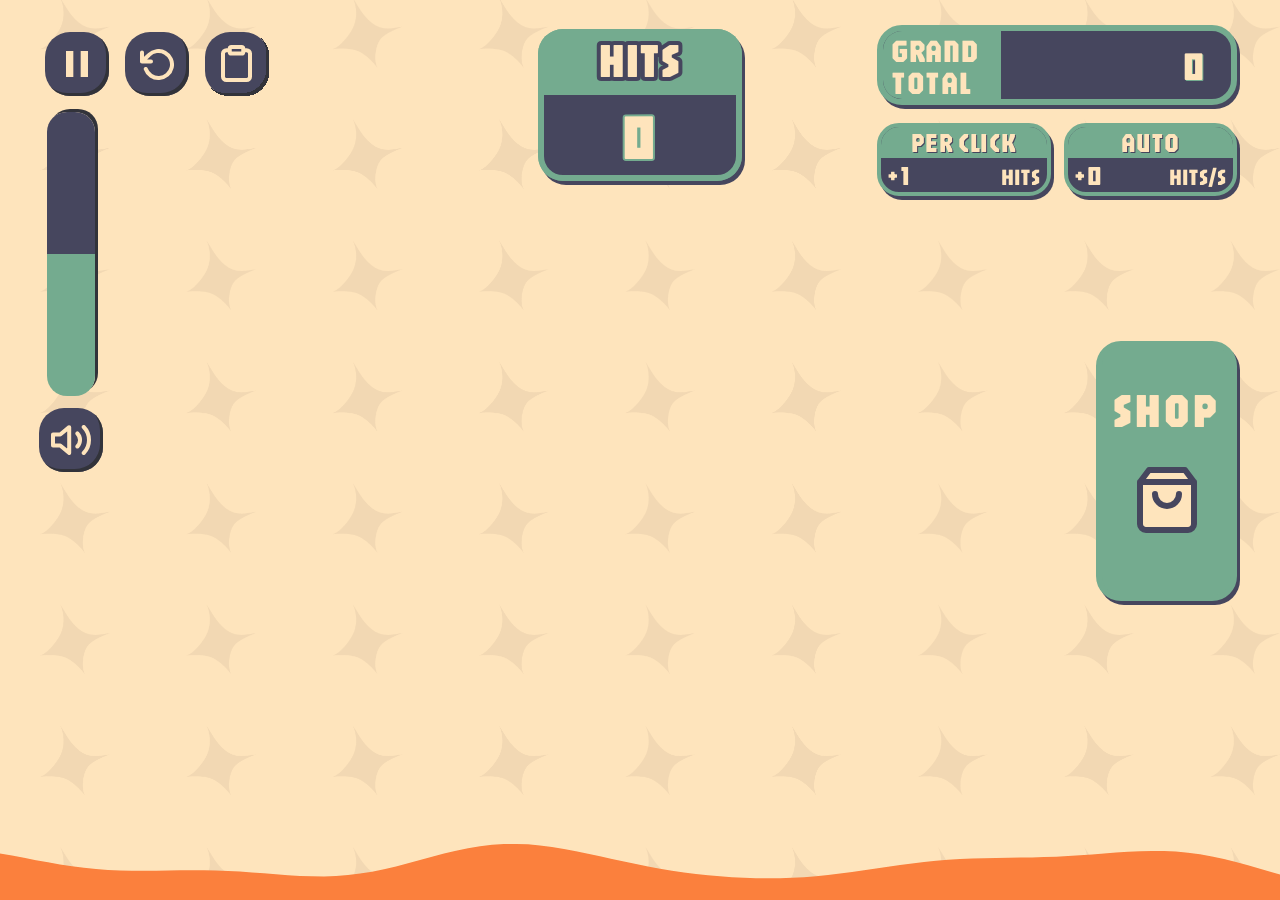
==== index.html @ a4e3f1e2 "Add cycling waves and steam, refine critical feedback and rebalance jackpots" ====
<!doctype html>
<html lang="zh-CN">
<head>
  <meta charset="UTF-8">
  <meta name="viewport" content="width=device-width, initial-scale=1">
  <title>Hit Clicker</title>
  <script data-figma-capture>
    // Only load Figma's editor capture helper when a capture URL is opened.
    if (location.hash.includes('figmacapture=')) {
      const capture = document.createElement('script');
      capture.src = 'https://mcp.figma.com/mcp/html-to-design/capture.js';
      capture.async = true;
      document.head.append(capture);
    }
  </script>
  <link rel="stylesheet" href="ui.css">
  <style>
    #shop-message {
      /* 购买结果由浮字显示；保留这份文字供屏幕阅读器读取。 */
      position: absolute;
      width: 1px;
      height: 1px;
      padding: 0;
      margin: -1px;
      overflow: hidden;
      clip-path: inset(50%);
      white-space: nowrap;
    }
    /* 特效单独覆盖在页面上，不接收鼠标，也不产生滚动条。 */
    #hit-effects, #shop-effects {
      position: fixed;
      inset: 0;
      overflow: hidden;
      pointer-events: none;
      z-index: 10;
    }
    .hit-burst { position: absolute; inset: 0; }
    .hit-gain {
      position: absolute;
      color: #7541db;
      font: 800 32px/1 system-ui, sans-serif;
      z-index: 2;
      white-space: nowrap;
      text-shadow: 0 1px 3px white, 0 0 8px white;
    }
    .purchase-gain {
      font-size: 18px;
      line-height: 1.4;
      width: max-content;
      max-width: min(300px, calc(100vw - 24px));
      white-space: normal;
      text-align: center;
    }
    .hit-particle {
      position: absolute;
      width: 9px;
      height: 9px;
      border-radius: 50%;
      z-index: 1;
    }
    .hit-ring {
      position: absolute;
      width: 24px;
      height: 24px;
      box-sizing: border-box;
      border: 3px solid;
      border-radius: 50%;
    }
  </style>
  <link rel="stylesheet" href="ui-sync.css">
  <link rel="stylesheet" href="ui-motion.css">
  <link rel="stylesheet" href="wave.css">
</head>
<body>
  <svg width="0" height="0" aria-hidden="true" style="position:absolute;pointer-events:none"><defs><filter id="lucky-on-orange-tint" color-interpolation-filters="sRGB"><feColorMatrix type="matrix" values="0 0 0 0 0.9960784314 0 0 0 0 0.8941176471 0 0 0 0 0.7372549020 0 0 0 1 0"/></filter></defs></svg>
  <h1 class="sr-only">Hit Clicker</h1>
  <main id="game-field" aria-label="点击空白区域获得 hit">
    <canvas id="water-canvas" aria-hidden="true"></canvas>
    <div class="controls" data-no-hit>
      <div class="control-row">
        <button id="pause-button" class="icon-button" type="button" aria-label="暂停游戏" aria-pressed="false"><img class="pause-icon" src="assets/figma/main-imgPauseSvg.svg" alt=""><img class="play-icon" src="assets/figma/state-imgProperty1Continue.svg" alt=""></button>
        <button id="reset-button" class="icon-button" type="button" aria-label="重置进度"><img src="assets/figma/main-imgResetSvg.svg" alt=""></button>
        <button id="history-button" class="icon-button" type="button" aria-label="查看收入历史" aria-haspopup="dialog" aria-controls="history-dialog" aria-expanded="false"><img src="assets/figma/history-button.svg" alt=""></button>
      </div>
      <div class="volume-row">
        <button id="sound-button" class="icon-button" type="button" aria-label="静音" aria-pressed="true"><img class="sound-on-icon" src="assets/figma/main-imgSoundSvg.svg" alt=""><img class="sound-off-icon" src="assets/figma/state-imgSoundSvg1.svg" alt=""></button>
        <label class="sr-only" for="volume-slider">音量</label>
        <input id="volume-slider" type="range" min="0" max="100" step="1" value="50">
        <output class="sr-only" id="volume-value" for="volume-slider">50%</output>
      </div>
    </div>
    <aside class="hud" data-no-hit aria-label="收益">
      <button id="shop-button" type="button" aria-label="打开商店" aria-haspopup="dialog" aria-controls="shop" aria-expanded="false"><span>SHOP</span><img src="assets/figma/shop-entry.svg" alt=""></button>
      <div class="stats">
        <div class="balance-card"><div class="stat-heading">HITS</div><strong id="balance">0</strong></div>
        <div class="total-card"><span>GRAND<br>TOTAL</span><strong id="total-hits">0</strong></div>
        <div class="rate-grid">
          <div class="rate-card"><span>PER CLICK</span><div>+<strong id="per-click">1</strong><small>HITS</small></div></div>
          <div class="rate-card"><span>AUTO</span><div>+<strong id="per-second">0</strong><small>HITS/S</small></div></div>
        </div>
      </div>
    </aside>
    <section class="helper-camp" data-no-hit aria-labelledby="helper-camp-title">
      <h2 class="sr-only" id="helper-camp-title">小帮手 · <span id="helper-count">0</span></h2>
      <div id="helper-roster" aria-label="已解锁的帮手"></div>
      <p class="sr-only" id="helper-details"></p><p class="sr-only" id="helper-feedback"></p>
    </section>
    <div class="notices" data-no-hit>
      <span id="sound-status" role="status"></span>
      <p id="game-status" role="status" class="sr-only"></p>
      <p id="save-status" class="sr-only"></p><button id="save-retry" type="button" hidden>重试保存</button>
      <p id="migration-status" hidden></p>
    </div>
    <div id="hidden-game-status" hidden>
      <p id="lucky-status"></p><p id="jackpot-status"></p><p id="fortune-status"></p>
      <meter id="fortune-meter" min="0" max="100" value="50" hidden></meter>
      <p id="fortune-feedback" hidden></p><p id="combo-status"></p><p id="combo-feedback" hidden></p>
    </div>
  </main>
  <dialog id="shop" aria-labelledby="shop-title" aria-describedby="shop-help">
    <h2 id="shop-title" class="sr-only">技能商店</h2>
    <header class="shop-header"><div class="shop-balance"><span>HITS</span><strong id="shop-balance">0</strong></div></header>
    <button id="shop-close" type="button" aria-label="关闭商店"><img src="assets/figma/close.svg" alt=""></button>
    <p id="shop-summary" class="sr-only">平均每秒自动 +<span id="shop-income">0</span> hit</p>
    <div id="tree-viewport" tabindex="0" aria-label="技能树，拖动空白区域或使用方向键移动">
      <div id="tree-world">
        <svg id="tree-links" width="1600" height="1000" aria-hidden="true"></svg>
        <button class="tree-root" id="tree-home" type="button" aria-label="居中技能树"><img src="assets/figma/shop-root.svg" alt=""></button>
        <div id="skill-nodes">
          <article class="skill-node">
            <span class="node-mark" aria-hidden="true">01</span>
            <h3>点击增长 · Lv.<span id="upgrade-level">1</span></h3>
            <p>初始每次 1 hit；每升一级增加收益，Plus 会追溯强化已有等级。</p>
            <p id="click-preview">每次点击：+1 → +2 hit</p>
            <button id="upgrade-button" type="button">升级点击增长（20 hit）</button>
          </article>
          <article id="lucky-node" class="skill-node skill-descendant lucky-node" data-locked="true" data-unlocked="false">
            <span class="node-mark" aria-hidden="true">04</span>
            <h3>幸运点击 · <span id="lucky-level">未解锁</span></h3>
            <p>点击增长 Lv.2 后花 50 hit 解锁，获得概率 Lv.1（10%）与基础 ×2 幸运倍率。帮手需另购幸运技能才会继承。</p>
            <p id="lucky-preview">普通 +1 / 幸运 +2 hit</p>
            <button id="lucky-button" type="button" disabled>需要点击增长 Lv.2</button>
          </article>

          <div id="helper-branch"></div>
        </div>
      </div>
    </div>
    <div class="tree-toolbar"><button id="tree-center" type="button" aria-label="居中技能树">⌖</button><span id="shop-help">拖动空白处移动 · 悬浮查看 · 点击购买</span></div>
    <section id="skill-tooltip" role="tooltip" hidden><h3 id="tooltip-title"></h3><div class="tooltip-body"><div id="tooltip-description"></div><p id="tooltip-requirement"></p></div></section>
    <p id="shop-message" role="status"></p><div id="shop-effects" aria-hidden="true"></div>
  </dialog>
  <dialog id="confirm-dialog" aria-labelledby="confirm-title" aria-describedby="confirm-description">
    <h2 id="confirm-title">重置游戏进度？</h2><div class="confirm-body"><p id="confirm-description">当前与累计 hit、升级和小帮手都将清零。声音设置会保留。</p>
    <div class="confirm-actions"><button id="confirm-cancel" type="button" autofocus>取消</button><button id="confirm-accept" type="button">确认重置</button></div></div>
  </dialog>
  <div id="hit-effects" aria-hidden="true"></div>
  <dialog id="history-dialog" aria-labelledby="history-title" aria-describedby="history-note">
    <h2 id="history-title">从这些地方获得了hits！</h2>
    <div class="history-body"><ol id="history-list" aria-label="最近的收入记录"></ol><p id="history-note">显示最近 100 笔进账，最新记录在前。</p></div>
    <button id="history-close" type="button" aria-label="关闭收入历史"><img src="assets/figma/close.svg" alt=""></button>
  </dialog>

  <script src="game-rules.js"></script>
  <script src="wave-rules.js"></script>
  <script src="wave.js"></script>
  <script>
    // 保存玩家当前拥有的 hit。
    let hits = 0;
    // 累计获得的 hit 不受消费影响，包含升级带来的额外收益。
    let totalHits = 0;
    const incomeHistoryLimit = 100;
    let incomeHistory = [];
    let hitsPerClick = 1;
    let upgradeLevel = 1;
    let plusLevel = 0;
    let chanceLevel = 0;
    let multiplierLevel = 0;
    let jackpotUnlocked = false;
    let frequencyLevel = 0;
    let jackpotPowerLevel = 0;
    let jackpotProgress = 0;
    let luckyUnlocked = false;
    let comboAUnlocked = false;
    let comboBUnlocked = false;
    let fortuneUnlocked = false;
    let fortune = 50;
    let fortuneProgress = 0;
    let lowFortuneClicks = 0;
    let emperorUnlocked = false;
    let pityUnlocked = false;
    // 旧版帮手只保留收益，不再出售；新 A/B 各拥有一个。
    let helperCount = 0;
    const freshHelpers = () => ({
      a: { unlocked: false, power: 0, speed: 0, lucky: false, progress: 0 },
      b: { unlocked: false, power: 0, speed: 0, lucky: false, progress: 0 }
    });
    let helpers = freshHelpers();
    let helperPowerLevel = 0;
    let helperTimer = null;
    let helperLastAt = null;
    let helperCreditRemainder = 0;
    let pageIsActive = true;
    let renderedHelperCount = "";
    let isPaused = false;
    let purchaseEffect;

    // 找到页面上显示 hit 的数字。
    const balanceDisplay = document.querySelector("#balance");
    const totalHitsDisplay = document.querySelector("#total-hits");
    const perClickDisplay = document.querySelector("#per-click");
    const upgradeButton = document.querySelector("#upgrade-button");
    const upgradeLevelDisplay = document.querySelector("#upgrade-level");
    const shopMessage = document.querySelector("#shop-message");
    const hitEffects = document.querySelector("#hit-effects");
    const reducedMotion = window.matchMedia("(prefers-reduced-motion: reduce)");
    const balanceCard = document.querySelector('.balance-card');
    let previousManualClickAt = null, manualClickStreak = 0, balanceShake = null;
    function animateManualBalance() {
      const now = performance.now();
      manualClickStreak = previousManualClickAt !== null && now - previousManualClickAt <= 420 ? manualClickStreak + 1 : 1;
      previousManualClickAt = now;
      if (reducedMotion.matches || manualClickStreak < 2) return;
      if (balanceShake) balanceShake.cancel();
      const strength = Math.min(2 + manualClickStreak, 8);
      // Translation layers over the idle rotation without changing the HUD's positioning.
      balanceShake = balanceCard.animate([
        {translate:'0px 0px'},
        {translate:`${-strength}px -2px`},
        {translate:`${strength}px 2px`},
        {translate:`${-strength * .7}px 1px`},
        {translate:`${strength * .5}px -1px`},
        {translate:`${-strength * .25}px 0px`},
        {translate:'0px 0px'}
      ], {duration:320, easing:'ease-out'});
    }
    const soundButton = document.querySelector("#sound-button");
    const soundStatus = document.querySelector("#sound-status");
    const volumeSlider = document.querySelector("#volume-slider");
    const volumeValue = document.querySelector("#volume-value");
    const helperCountDisplay = document.querySelector("#helper-count");
    const perSecondDisplay = document.querySelector("#per-second");
    const helperRoster = document.querySelector("#helper-roster");
    const helperFeedback = document.querySelector("#helper-feedback");
    const pauseButton = document.querySelector("#pause-button");
    const gameStatus = document.querySelector("#game-status");
    const shop = document.querySelector("#shop");
    const shopButton = document.querySelector("#shop-button");
    const shopClose = document.querySelector("#shop-close");
    const shopEffects = document.querySelector("#shop-effects");
    const shopBalance = document.querySelector("#shop-balance");
    const shopIncome = document.querySelector("#shop-income");
    const clickPreview = document.querySelector("#click-preview");
    const luckyButton = document.querySelector("#lucky-button");
    const luckyNode = document.querySelector("#lucky-node");
    const luckyLevel = document.querySelector("#lucky-level");
    const luckyPreview = document.querySelector("#lucky-preview");
    const luckyStatus = document.querySelector("#lucky-status");
    const resetButton = document.querySelector("#reset-button");
    const saveStatus = document.querySelector("#save-status");
    const saveRetry = document.querySelector("#save-retry");
    const confirmDialog = document.querySelector("#confirm-dialog");
    const confirmTitle = document.querySelector("#confirm-title");
    const confirmDescription = document.querySelector("#confirm-description");
    const historyDialog = document.querySelector('#history-dialog');
    const historyButton = document.querySelector('#history-button');
    const historyClose = document.querySelector('#history-close');
    const historyList = document.querySelector('#history-list');
    let historyBodyOverflow = '';

    function isValidIncomeHistory(entries) {
      return Array.isArray(entries) && entries.length <= incomeHistoryLimit && entries.every(entry =>
        entry && typeof entry === 'object' && !Array.isArray(entry) &&
        ['manual','helper-a','helper-b','legacy'].includes(entry.source) &&
        Number.isSafeInteger(entry.amount) && entry.amount > 0 &&
        Number.isSafeInteger(entry.at) && entry.at >= 0 &&
        entry.at <= 8640000000000000 &&
        typeof entry.detail === 'string' && entry.detail.length <= 256);
    }
    function recordIncome(source, amount, detail) {
      if (!Number.isSafeInteger(amount) || amount <= 0) return;
      incomeHistory.unshift({source, amount, detail, at:Date.now()});
      if (incomeHistory.length > incomeHistoryLimit) incomeHistory.length = incomeHistoryLimit;
      if (historyDialog.open) renderIncomeHistory();
    }
    function renderIncomeHistory() {
      const scrollTop = historyList.scrollTop || 0, oldHeight = historyList.scrollHeight || 0;
      historyList.replaceChildren();
      if (!incomeHistory.length) {
        const empty = document.createElement('li');empty.className='history-empty';
        empty.textContent=totalHits ? '过去的进账未记录。从现在开始，新收入会显示在这里。' : '还没有进账。点击页面或等待小帮手获得 hit 后，记录会出现在这里。';
        historyList.append(empty);
      }
      const names={manual:'手动点击','helper-a':'小帮手 A','helper-b':'小帮手 B',legacy:'旧版帮手'};
      for (const entry of incomeHistory) {
        const row=document.createElement('li'),copy=document.createElement('div'),source=document.createElement('div'),detail=document.createElement('div'),time=document.createElement('time'),amount=document.createElement('strong');
        source.className='history-source';source.textContent=names[entry.source];
        detail.className='history-detail';detail.textContent=entry.detail;
        const date=new Date(entry.at);time.dateTime=date.toISOString();
        time.textContent=date.toLocaleTimeString('zh-CN',{hour12:false,hour:'2-digit',minute:'2-digit',second:'2-digit'});
        amount.className='history-amount';amount.textContent=`+${entry.amount} hit`;
        copy.append(source,detail,time);row.append(copy,amount);historyList.append(row);
      }
      historyList.scrollTop=scrollTop ? scrollTop+(historyList.scrollHeight||0)-oldHeight : 0;
    }
    historyButton.addEventListener('click',()=>{
      if(historyDialog.open || shop.open || confirmDialog.open)return;
      historyBodyOverflow=document.body.style.overflow;document.body.style.overflow='hidden';
      hitEffects.replaceChildren();renderIncomeHistory();historyDialog.showModal();
      historyButton.setAttribute('aria-expanded','true');historyClose.focus({preventScroll:true});
    });
    historyClose.addEventListener('click',()=>historyDialog.close());
    historyDialog.addEventListener('close',()=>{
      document.body.style.overflow=historyBodyOverflow;historyButton.setAttribute('aria-expanded','false');historyButton.focus({preventScroll:true});
    });
    historyDialog.addEventListener('click',event=>{
      const b=historyDialog.getBoundingClientRect();
      if(event.target===historyDialog && (event.clientX<b.left||event.clientX>b.right||event.clientY<b.top||event.clientY>b.bottom))historyDialog.close();
    });
    const confirmCancel = document.querySelector("#confirm-cancel");
    const confirmAccept = document.querySelector("#confirm-accept");
    let previousBodyOverflow = "";

    shopButton.addEventListener("click", () => {
      if (shop.open) return;
      previousBodyOverflow = document.body.style.overflow;
      document.body.style.overflow = "hidden";
      hitEffects.replaceChildren();
      updateDisplay();
      shop.showModal();
      centerSkillTree();
      shopClose.focus({ preventScroll: true });
      shopButton.setAttribute("aria-expanded", "true");
    });
    shopClose.addEventListener("click", () => shop.close());
    shop.addEventListener("close", () => {
      document.body.style.overflow = previousBodyOverflow;
      shopButton.setAttribute("aria-expanded", "false");
      shopEffects.replaceChildren();
      hideSkillTooltip();
      treeDrag.active = treeDrag.moved = treeDrag.suppressClick = false;
      shopButton.focus({ preventScroll: true });
    });
    // 原生 dialog 自带 Esc 退出和焦点限制；点击弹窗外的遮罩也可退出。
    shop.addEventListener("click", (event) => {
      const bounds = shop.getBoundingClientRect();
      if (event.target === shop && (event.clientX < bounds.left || event.clientX > bounds.right || event.clientY < bounds.top || event.clientY > bounds.bottom)) shop.close();
    });

    let soundEnabled = true;
    let soundVolume = 50;
    let audioContext;
    let masterGain;
    let noteIndex = -1;
    let lastSoundAt = -Infinity;
    let soundRequest = 0;
    const activeVoices = new Set();
    // 仍限定在 C、D、E、G、A 五个音中，但不再按固定顺序循环。
    const clickNotes = [523.25, 587.33, 659.25, 783.99, 880];

    const saveKey = "hit-clicker-save-v1";
    let saveTimer = null;
    let savePending = false;
    let canWriteSave = true;
    let invalidSave = false;
    let confirmOperation = null;
    let confirmTrigger;
    let confirmBodyOverflow = "";
    // 当前价格曲线作为试玩基线，集中配置，方便之后有依据地调整。
    const balanceConfig = Object.freeze({ luckyCost: 50 });
    const rules = window.HitRules;

    function getSaveData() {
      // 只存必要状态；收益和价格在恢复后重新计算，不记录离线时长。
      return { version: 3, incomeHistory:incomeHistory.map(entry=>({...entry})), helpers, comboAUnlocked, comboBUnlocked, fortuneUnlocked, fortune, fortuneProgress, lowFortuneClicks, emperorUnlocked, pityUnlocked, hits, totalHits, upgradeLevel, plusLevel, chanceLevel, multiplierLevel, jackpotUnlocked, frequencyLevel, jackpotPowerLevel, jackpotProgress, luckyUnlocked, helperCount, helperPowerLevel, helperCreditRemainder, soundEnabled, soundVolume, isPaused };
    }

    function isValidSave(data) {
      if (!data || typeof data !== "object" || Array.isArray(data) || ![1, 2, 3].includes(data.version)) return false;
      if (data.incomeHistory !== undefined && !isValidIncomeHistory(data.incomeHistory)) return false;
      const counters = [data.hits, data.totalHits, data.upgradeLevel, data.helperCount, data.helperPowerLevel];
      if (!counters.every(value => Number.isSafeInteger(value) && value >= 0)) return false;
      // 限制损坏记录中的异常等级，避免恢复后生成无效价格或收益。
      if ([data.upgradeLevel, data.helperCount, data.helperPowerLevel].some(value => value > 1000000)) return false;
      if (data.totalHits < data.hits || (data.helperPowerLevel > 0 && data.helperCount === 0)) return false;
      if (data.luckyUnlocked !== undefined && typeof data.luckyUnlocked !== "boolean") return false;
      if (data.luckyUnlocked && data.upgradeLevel === 0) return false;
      if (data.version >= 2) {
        const levels = [data.plusLevel, data.chanceLevel, data.multiplierLevel, data.frequencyLevel, data.jackpotPowerLevel, data.jackpotProgress];
        if (!levels.every(value => Number.isSafeInteger(value) && value >= 0 && value <= 1000000)) return false;
        if (data.upgradeLevel < 1 || data.chanceLevel > 5 || data.frequencyLevel > 10 || typeof data.jackpotUnlocked !== "boolean") return false;
        if ((data.plusLevel > 0 && data.upgradeLevel < 3) || (data.luckyUnlocked && data.upgradeLevel < 2)) return false;
        if (data.luckyUnlocked ? data.chanceLevel < 1 : data.chanceLevel !== 0 || data.multiplierLevel !== 0) return false;
        if (data.jackpotUnlocked ? data.upgradeLevel < 5 || data.chanceLevel !== 5 : data.frequencyLevel !== 0 || data.jackpotPowerLevel !== 0 || data.jackpotProgress !== 0) return false;
        if (data.jackpotProgress >= 20 - data.frequencyLevel) return false;
        if (!Number.isSafeInteger(rules.clickIncome(data.upgradeLevel, data.plusLevel))) return false;
      }
      if (data.version === 3) {
        if (!data.helpers || typeof data.helpers !== "object") return false;
        for (const kind of ["a", "b"]) {
          const h = data.helpers[kind];
          if (!h || typeof h.unlocked !== "boolean" || typeof h.lucky !== "boolean") return false;
          if (![h.power, h.speed].every(x => Number.isSafeInteger(x) && x >= 0 && x <= 1000000) || h.speed > 5) return false;
          if (!Number.isFinite(h.progress) || h.progress < 0 || h.progress >= 1) return false;
          if (!h.unlocked && (h.power || h.speed || h.lucky || h.progress)) return false;
          if (h.power > 0 && data.upgradeLevel < 7 || h.speed > 0 && h.power < 3) return false;
          if (h.lucky && data.chanceLevel !== 5) return false;
          if (h.unlocked && data.totalHits < (kind === "a" ? 1000 : 10000)) return false;
        }
        if (data.helpers.b.unlocked && (!data.helpers.a.unlocked || data.helpers.a.power < 4)) return false;
        if (data.helpers.a.lucky && data.totalHits < 2000 || data.helpers.b.lucky && data.totalHits < 20000) return false;
      }
      for (const key of ["comboAUnlocked", "comboBUnlocked"]) {
        if (data[key] !== undefined && typeof data[key] !== "boolean") return false;
      }
      if (data.comboAUnlocked && (data.version !== 3 || !data.helpers.a.unlocked || data.helpers.a.power < 2 || data.totalHits < 10000)) return false;
      if (data.comboBUnlocked && (!data.comboAUnlocked || !data.helpers.b.unlocked || data.helpers.b.power < 2)) return false;
      for (const key of ["fortuneUnlocked", "emperorUnlocked", "pityUnlocked"]) {
        if (data[key] !== undefined && typeof data[key] !== "boolean") return false;
      }
      const f = data.fortune === undefined ? 50 : data.fortune, fp = data.fortuneProgress === undefined ? 0 : data.fortuneProgress, lc = data.lowFortuneClicks === undefined ? 0 : data.lowFortuneClicks;
      if (!Number.isInteger(f) || f < 0 || f > 100 || !Number.isInteger(fp) || fp < 0 || fp > 2 || !Number.isInteger(lc) || lc < 0 || lc > 100) return false;
      if (data.fortuneUnlocked ? data.version !== 3 || !data.luckyUnlocked || data.chanceLevel !== 5 : f !== 50 || fp !== 0 || lc !== 0 || data.emperorUnlocked || data.pityUnlocked) return false;
      if (lc > 0 && (!data.pityUnlocked || f >= 50)) return false;
      // 旧版没有小数余量字段，按 0 恢复，已有存档仍可使用。
      if (data.helperCreditRemainder !== undefined && (!Number.isFinite(data.helperCreditRemainder) || data.helperCreditRemainder < 0 || data.helperCreditRemainder >= 1)) return false;
      return typeof data.soundEnabled === "boolean" && typeof data.isPaused === "boolean"
        && Number.isInteger(data.soundVolume) && data.soundVolume >= 0 && data.soundVolume <= 100;
    }

    function showSaveError(message) {
      saveStatus.textContent = message;
      saveStatus.dataset.state = "error";
      saveRetry.hidden = false;
      saveRetry.textContent = invalidSave ? "保存当前进度" : "重试保存";
    }

    function loadGame() {
      let raw;
      try {
        raw = window.localStorage.getItem(saveKey);
      } catch {
        canWriteSave = false;
        showSaveError("浏览器暂不允许读取存档。本次仍可游戏，但进度可能无法保留；可以重试保存。");
        return;
      }
      if (raw === null) return;
      try {
        const data = JSON.parse(raw);
        if (!isValidSave(data)) throw new Error("Invalid save");
        hits = data.hits;
        totalHits = data.totalHits;
        incomeHistory = data.incomeHistory ? data.incomeHistory.map(entry=>({...entry})) : [];
        upgradeLevel = data.upgradeLevel + (data.version === 1 ? 1 : 0);
        luckyUnlocked = data.luckyUnlocked ?? false;
        comboAUnlocked = data.comboAUnlocked ?? false;
        comboBUnlocked = data.comboBUnlocked ?? false;
        fortuneUnlocked = data.fortuneUnlocked ?? false;
        fortune = data.fortune ?? 50;
        fortuneProgress = data.fortuneProgress ?? 0;
        lowFortuneClicks = data.lowFortuneClicks ?? 0;
        emperorUnlocked = data.emperorUnlocked ?? false;
        pityUnlocked = data.pityUnlocked ?? false;
        plusLevel = data.plusLevel ?? 0;
        chanceLevel = data.chanceLevel ?? (luckyUnlocked ? 2 : 0);
        multiplierLevel = data.multiplierLevel ?? 0;
        jackpotUnlocked = data.jackpotUnlocked ?? false;
        frequencyLevel = data.frequencyLevel ?? 0;
        jackpotPowerLevel = data.jackpotPowerLevel ?? 0;
        jackpotProgress = data.jackpotProgress ?? 0;
        hitsPerClick = rules.clickIncome(upgradeLevel, plusLevel);
        if (data.version < 3) {
          // 备份失败时不覆盖旧记录，仍允许本次游玩。
          try { window.localStorage.setItem(`hit-clicker-save-v${data.version}-backup`, raw); }
          catch {
            canWriteSave = false;
            showSaveError("旧进度已恢复，但备份失败，原记录未覆盖。重试保存会将进度更新为新版格式。");
          }
          const notice = document.querySelector("#migration-status");
          notice.hidden = false;
          notice.textContent = `旧进度已兼容：余额和手动技能保留${data.version === 1 ? "，点击等级+1、原幸运20%保留" : ""}。旧帮手以保留收益形式继续工作，新A/B另行解锁。${canWriteSave ? "旧记录已备份。" : "备份失败，自动保存已暂停。"}`;
        }
        helpers = data.version === 3 ? data.helpers : freshHelpers();
        helperCount = data.helperCount;
        helperPowerLevel = data.helperPowerLevel;
        helperCreditRemainder = data.helperCreditRemainder ?? 0;
        soundEnabled = data.soundEnabled;
        soundVolume = data.soundVolume;
        isPaused = data.isPaused;
        if (canWriteSave) saveStatus.textContent = "已恢复进度，自动保存已开启；不计算离线收益。";
      } catch {
        invalidSave = true;
        canWriteSave = false;
        showSaveError("存档损坏或版本不兼容，已从零开始。原存档尚未覆盖；可选择“保存当前进度”重新建立存档。");
      }
    }

    function saveGame() {
      if (saveTimer !== null) {
        clearTimeout(saveTimer);
        saveTimer = null;
      }
      if (!canWriteSave || !savePending) return false;
      try {
        window.localStorage.setItem(saveKey, JSON.stringify(getSaveData()));
        savePending = false;
        invalidSave = false;
        saveRetry.hidden = true;
        saveStatus.dataset.state = "ready";
        saveStatus.textContent = "进度已保存到当前浏览器，不计算离线收益。";
        return true;
      } catch {
        canWriteSave = false;
        showSaveError("无法保存本次进度，刷新后可能恢复到旧存档或从零开始。游戏可以继续，请重试保存。");
        return false;
      }
    }

    function queueSave() {
      savePending = true;
      // 连续点击时合并写入；离开页面或购买时立即保存最新状态。
      if (canWriteSave && saveTimer === null) saveTimer = setTimeout(saveGame, 250);
    }

    function openConfirmation(operation, trigger) {
      if (confirmDialog.open) return;
      settleHelperIncome();
      confirmOperation = operation;
      confirmTrigger = trigger;
      confirmBodyOverflow = document.body.style.overflow;
      document.body.style.overflow = "hidden";
      confirmTitle.textContent = operation === "reset" ? "重置游戏进度？" : "覆盖无法读取的旧存档？";
      confirmDescription.textContent = operation === "reset"
        ? "当前与累计 hit、升级和小帮手都将清零。声音设置会保留。取消或按 Esc 可返回。"
        : "将用本次游戏进度替换无法读取的旧存档。当前游戏不会清零，声音设置也会保留。";
      confirmAccept.textContent = operation === "reset" ? "确认重置" : "确认保存当前进度";
      confirmDialog.showModal();
      updateGameStatus();
    }

    resetButton.addEventListener("click", () => openConfirmation("reset", resetButton));
    saveRetry.addEventListener("click", () => {
      if (invalidSave) {
        openConfirmation("replace", saveRetry);
      } else {
        canWriteSave = true;
        savePending = true;
        saveGame();
      }
    });
    confirmCancel.addEventListener("click", () => confirmDialog.close());
    confirmDialog.addEventListener("close", () => {
      confirmOperation = null;
      document.body.style.overflow = confirmBodyOverflow;
      updateGameStatus();
      const focusTarget = confirmTrigger && !confirmTrigger.hidden ? confirmTrigger : resetButton;
      focusTarget.focus({ preventScroll: true });
    });
    confirmAccept.addEventListener("click", () => {
      if (!confirmDialog.open || !confirmOperation) return;
      const operation = confirmOperation;
      confirmOperation = null;
      if (operation === "reset") {
        hits = 0;
        totalHits = 0;
        incomeHistory = [];
        upgradeLevel = 1;
        plusLevel = chanceLevel = multiplierLevel = frequencyLevel = jackpotPowerLevel = jackpotProgress = 0;
        jackpotUnlocked = false;
        document.querySelector("#migration-status").hidden = true;
        luckyUnlocked = false;
        comboAUnlocked = comboBUnlocked = false;
        fortuneUnlocked = emperorUnlocked = pityUnlocked = false;
        fortune = 50;
        fortuneProgress = lowFortuneClicks = 0;
        document.querySelector("#fortune-feedback").hidden = true;
        document.querySelector("#combo-feedback").hidden = true;
        hitsPerClick = 1;
        helperCount = 0;
        helpers = freshHelpers();
        helperPowerLevel = 0;
        helperCreditRemainder = 0;
        renderedHelperCount = "";
        isPaused = false;
        noteIndex = -1;
        lastSoundAt = -Infinity;
        soundRequest++;
        for (const oscillator of activeVoices) oscillator.stop(audioContext.currentTime + 0.012);
        activeVoices.clear();
        hitEffects.replaceChildren();
        shopEffects.replaceChildren();
        shopMessage.textContent = "";
      }
      canWriteSave = true;
      savePending = true;
      saveGame();
      confirmDialog.close();
    });
    // pagehide 和切出页面时刷新待保存状态，不要求用户手动点保存。
    window.addEventListener("pagehide", () => {
      settleHelperIncome();
      pageIsActive = false;
      syncHelperTimer();
      if (savePending) saveGame();
    });
    window.addEventListener("pageshow", () => {
      pageIsActive = true;
      updateGameStatus();
    });

    function chooseClickNote(now) {
      if (noteIndex < 0 || now - lastSoundAt > 800) {
        // 停顿后从三个较低的音中随机重新开始。
        noteIndex = Math.floor(Math.random() * 3);
      } else {
        // 相邻音的权重更高，偶尔跨两个音，不连续重复同一个音。
        const candidates = [];
        for (let index = 0; index < clickNotes.length; index++) {
          const distance = Math.abs(index - noteIndex);
          const weight = distance === 1 ? 4 : distance === 2 ? 1 : 0;
          for (let count = 0; count < weight; count++) candidates.push(index);
        }
        noteIndex = candidates[Math.floor(Math.random() * candidates.length)];
      }
      lastSoundAt = now;
      return clickNotes[noteIndex];
    }

    function applyVolume() {
      if (!audioContext || !masterGain) return;
      const now = audioContext.currentTime;
      masterGain.gain.cancelScheduledValues(now);
      // 平滑调整总音量，避免拖动滑杆产生突兀的跳变。
      masterGain.gain.setTargetAtTime(soundEnabled ? 0.44 * soundVolume / 100 : 0, now, 0.015);
    }

    volumeSlider.addEventListener("input", () => {
      const value = Number(volumeSlider.value);
      soundVolume = Number.isFinite(value) ? Math.max(0, Math.min(100, value)) : 0;
      volumeValue.textContent = `${soundVolume}%`;
      applyVolume();
      queueSave();
    });
    volumeSlider.addEventListener("change", () => {
      saveGame();
      if (soundEnabled) void playSound("preview");
    });

    function updateSoundButton() {
      soundButton.dataset.muted = String(!soundEnabled);
      soundButton.setAttribute("aria-label", soundEnabled ? "静音" : "开启声音");
      soundButton.title = soundEnabled ? "静音" : "开启声音";
      soundButton.setAttribute("aria-pressed", String(soundEnabled));
    }

    // 每个音只有约十分之一秒，开头和结尾渐变，减少生硬的爆音。
    function playTone(frequency, delay = 0, duration = 0.1, volume = 0.18) {
      if (activeVoices.size >= 12) return;
      const oscillator = audioContext.createOscillator();
      const envelope = audioContext.createGain();
      const start = audioContext.currentTime + delay;
      oscillator.type = "sine";
      oscillator.frequency.setValueAtTime(frequency, start);
      envelope.gain.setValueAtTime(0, start);
      envelope.gain.linearRampToValueAtTime(volume, start + 0.005);
      envelope.gain.exponentialRampToValueAtTime(0.001, start + duration);
      envelope.gain.linearRampToValueAtTime(0, start + duration + 0.01);
      oscillator.connect(envelope);
      envelope.connect(masterGain);
      activeVoices.add(oscillator);
      oscillator.onended = () => {
        activeVoices.delete(oscillator);
        oscillator.disconnect();
        envelope.disconnect();
      };
      oscillator.start(start);
      oscillator.stop(start + duration + 0.015);
    }

    // 只在用户操作后启动声音；声音不可用时，计数和购买仍然继续。
    async function playSound(kind) {
      if (!soundEnabled || soundVolume === 0) return;
      const request = ++soundRequest;
      try {
        if (!audioContext) {
          const AudioContextClass = window.AudioContext || window.webkitAudioContext;
          if (!AudioContextClass) throw new Error("Audio unavailable");
          audioContext = new AudioContextClass();
          masterGain = audioContext.createGain();
          masterGain.gain.value = 0.44 * soundVolume / 100;
          masterGain.connect(audioContext.destination);
        }
        if (audioContext.state !== "running") await audioContext.resume();
        // 等待浏览器恢复音频后只播放最新操作，避免积压的声音一齐响起。
        if (!soundEnabled || soundVolume === 0 || request !== soundRequest || audioContext.state !== "running") return;

        if (kind === "hit") {
          const now = performance.now();
          playTone(chooseClickNote(now));
        } else if (kind === "lucky") {
          const note = chooseClickNote(performance.now());
          playTone(note, 0, 0.11, 0.18);
          playTone(note * 1.5, 0.045, 0.14, 0.13);
        } else if (kind === "success") {
          // 购买成功使用短小的上行三音。
          [659.25, 783.99, 1046.5].forEach((note, index) => playTone(note, index * 0.065, 0.12, 0.16));
        } else if (kind === "error") {
          // 余额不足是较低、较轻的下行两音。
          playTone(196, 0, 0.09, 0.12);
          playTone(164.81, 0.07, 0.09, 0.1);
        } else {
          playTone(clickNotes[0]);
        }
      } catch {
        // 不让音频设备或浏览器限制中断游戏。
        if (!soundEnabled || request !== soundRequest) return;
        soundEnabled = false;
        updateSoundButton();
        soundStatus.textContent = "声音暂不可用，可以继续游戏或点击开关重试。";
      }
    }

    soundButton.addEventListener("click", () => {
      soundEnabled = !soundEnabled;
      soundRequest++;
      noteIndex = -1;
      lastSoundAt = -Infinity;
      soundStatus.textContent = "";
      updateSoundButton();
      applyVolume();
      queueSave();
      if (!soundEnabled) {
        // 关闭时也停止已经排定的成功提示音。
        for (const oscillator of activeVoices) oscillator.stop(audioContext.currentTime + 0.012);
        activeVoices.clear();
      } else {
        void playSound("preview");
      }
    });

    // 收益和购买提示共用同一套浮字与粒子动画。
    function showFloatingEffect(x, y, text, kind = "hit", luckyFeedback = kind === "lucky") {
      // 原生弹窗位于浏览器最上层，购买特效也要放进弹窗内。
      const effectLayer = shop.open && (kind === "success" || kind === "error") ? shopEffects : hitEffects;
      // 限制同时存在的特效数量，快速连点也不会无限积累。
      while (effectLayer.children.length >= 12) {
        effectLayer.firstElementChild.remove();
      }
      const burst = document.createElement("div");
      burst.className = "hit-burst";
      burst.dataset.kind = kind;
      burst.dataset.lucky = String(luckyFeedback);
      burst.dataset.orange = String(window.HitWave?.isOrangeAt(x,y) || false);
      effectLayer.append(burst);

      const gain = document.createElement("span");
      gain.className = kind === "hit" || kind === "lucky" || kind === "combo" ? "hit-gain" : "hit-gain purchase-gain";
      gain.textContent = text;
      if (kind === "success") gain.style.color = "#74ab8f";
      if (kind === "error") gain.style.color = "#b13f41";
      if (kind === "auto") { gain.style.color = "#74ab8f"; gain.style.fontSize = "clamp(32px, 4.445vw, 64px)"; }
      if (kind === "combo") {
        gain.style.color = "#63a6a0";
        gain.style.fontSize = "clamp(32px, 4.445vw, 64px)";
        gain.style.lineHeight = "1.3";
        gain.style.width = "max-content";
        gain.style.maxWidth = "min(480px, calc(100vw - 24px))";
        gain.style.whiteSpace = "normal";
        gain.style.textAlign = "center";
      }
      if (kind === "lucky") {
        gain.style.color = "#fb803d";
        gain.style.fontSize = "clamp(48px, 6.667vw, 96px)";
      }
      // 收益浮字在落点附近轻微随机偏移，同一点连点也有变化。
      const scatter = (kind === "hit" || kind === "lucky" || kind === "combo") && !reducedMotion.matches;
      const offsetX = scatter ? (Math.random() - 0.5) * 48 : 0;
      const offsetY = scatter ? (Math.random() - 0.5) * 32 : 0;
      const driftX = scatter ? (Math.random() - 0.5) * 36 : 0;
      if (scatter) gain.style.rotate = `${(Math.random() - 0.5) * 14}deg`;
      burst.append(gain);
      // 根据文字实际宽度调整边缘位置，购买提示也不会被裁切。
      const bounds = gain.getBoundingClientRect();
      const edge = bounds.width * 0.56 + 8;
      gain.style.left = `${Math.max(edge + Math.abs(driftX), Math.min(x + offsetX, window.innerWidth - edge - Math.abs(driftX)))}px`;
      gain.style.top = `${Math.max(bounds.height * 2.5 + 12, Math.min(y + offsetY, window.innerHeight - bounds.height))}px`;
      const gainAnimation = gain.animate(reducedMotion.matches ? [
        { opacity: 1, transform: "translate(-50%, -50%)" },
        { opacity: 0, transform: "translate(-50%, -50%)" }
      ] : [
        { opacity: 0, transform: "translate(-50%, -35%) scale(0.7)", offset: 0 },
        { opacity: 1, transform: "translate(-50%, -65%) scale(1.12)", offset: 0.15 },
        { opacity: 1, transform: "translate(-50%, -105%) scale(1)", offset: 0.4 },
        { opacity: 0, transform: `translate(calc(-50% + ${driftX}px), -250%) scale(0.95)`, offset: 1 }
      ], { duration: reducedMotion.matches ? 450 : 850, easing: "ease-out", fill: "forwards" });
      gainAnimation.onfinish = () => burst.remove();

      if (reducedMotion.matches || kind === "auto") return burst;
      // Original Figma ring/particle exports, reused at their intrinsic dimensions.
      const effectAssets = {
        hit: ['HitRing', ['Particle','Particle1','Particle2','Particle3']],
        lucky: ['LuckyRing', ['Particle4','Particle5','Particle5','Particle6']],
        combo: ['ComboRing', ['Particle7','Particle8','Particle8','Particle9']],
        success: ['SuccessRing', ['Particle10','Particle11','Particle11','Particle12']],
        error: ['SuccessRing1', ['Particle13','Particle14','Particle14','Particle15']]
      };
      const [ringAsset, particleAssets] = effectAssets[kind] || effectAssets.hit;
      const effectPath = name => 'assets/figma/state-imgFx' + name + '.svg';
      // 从真实点击位置扩散的圆环强化落点反馈。
      const ring = document.createElement("img");
      ring.src = effectPath(ringAsset); ring.alt = "";
      ring.className = "hit-ring";
      ring.style.left = `${x}px`;
      ring.style.top = `${y}px`;
      burst.append(ring);
      ring.animate([
        { opacity: 0.85, transform: "translate(-50%, -50%) scale(0.35)" },
        { opacity: 0, transform: "translate(-50%, -50%) scale(1.5)" }
      ], { duration: 380, easing: "ease-out", fill: "forwards" });

      const particleCount = kind === "lucky" || kind === "combo" ? 20 : 14;
      for (let i = 0; i < particleCount; i++) {
        const particle = document.createElement("img");
        particle.src = effectPath(particleAssets[i % particleAssets.length]); particle.alt = "";
        particle.className = "hit-particle";
        particle.style.left = `${x}px`;
        particle.style.top = `${y}px`;
        burst.append(particle);
        const angle = (i / particleCount) * Math.PI * 2 + Math.random() * 0.25;
        const distance = (kind === "lucky" || kind === "combo" ? 60 : 45) + Math.random() * 50;
        particle.animate([
          { opacity: 1, transform: "translate(-50%, -50%) scale(1)" },
          { opacity: 0, transform: `translate(calc(-50% + ${Math.cos(angle) * distance}px), calc(-50% + ${Math.sin(angle) * distance}px)) scale(0.15)` }
        ], { duration: 420 + Math.random() * 180, easing: "cubic-bezier(0, 0.6, 0.3, 1)", fill: "forwards" });
      }
      return burst;
    }

    function getUpgradeCost() {
      return rules.cost(10, 10, 1, upgradeLevel + 1);
    }

    function hasHelpers() {
      return helperCount > 0 || helpers.a.unlocked || helpers.b.unlocked;
    }

    function getEffectiveChance() {
      return rules.effectiveChance({ luckyUnlocked, chanceLevel, fortuneUnlocked, fortune });
    }

    function getEmperorBonus() {
      return rules.emperorBonus({ emperorUnlocked, fortuneUnlocked, fortune });
    }

    function helperRate(kind, h, expected = true) {
      if (!h.unlocked) return 0;
      const luckyFactor = expected && h.lucky ? 1 + getEffectiveChance() * (1 + multiplierLevel) : 1;
      return rules.helperDamage(kind, h.power) / rules.helperInterval(h.speed) * luckyFactor;
    }

    function getAutoIncome() {
      return helperCount * (helperPowerLevel + 1) + helperRate("a", helpers.a) + helperRate("b", helpers.b);
    }

    function formatRate(value) {
      return Number(value.toFixed(2)).toLocaleString("zh-CN", { maximumFractionDigits: 2 });
    }

    function renderHelpers() {
      const signature = `${helperCount}/${helpers.a.unlocked}/${helpers.b.unlocked}`;
      if (renderedHelperCount === signature) return;
      helperRoster.replaceChildren();
      if (!hasHelpers()) helperRoster.textContent = "";
      for (const kind of ["a", "b"]) {
        if (!helpers[kind].unlocked) continue;
        const unit = document.createElement("span");
        unit.className = "helper-unit";
        unit.dataset.kind = kind;
        for (const layer of ["-shadow", ""]) {
          const artwork = document.createElement("img");
          artwork.src = `assets/figma/ghost-${kind}${layer}.svg`;
          artwork.alt = "";
          artwork.className = layer ? "ghost-shadow" : "ghost-art";
          unit.append(artwork);
        }
        unit.title = `小帮手 ${kind.toUpperCase()}`;

        const label = document.createElement("span");
        label.textContent = kind.toUpperCase();
        label.className = "sr-only";
        helperRoster.append(unit, label);
      }
      if (helperCount > 0) {
        const legacy = document.createElement("span");
        legacy.textContent = `旧版帮手 ${helperCount} 个 · 保留 +${helperCount * (helperPowerLevel + 1)} hit／秒（不再出售）`;
        helperRoster.append(legacy);
      }
      renderedHelperCount = signature;
    }

    // 在线时间按各自间隔结算完整点击；每次帮手点击独立判定幸运。
    function settleHelperIncome() {
      if (helperLastAt === null) return 0;
      const now = performance.now();
      const elapsedSeconds = Math.max(0, now - helperLastAt) / 1000;
      helperLastAt = now;
      if (elapsedSeconds === 0 || !hasHelpers()) return 0;
      const legacyCredit = helperCount * (helperPowerLevel + 1) * elapsedSeconds + helperCreditRemainder;
      let income = Math.floor(legacyCredit + 1e-9);
      const results = {};
      for (const kind of ["a", "b"]) {
        results[kind] = rules.helperIncome(kind, helpers[kind], elapsedSeconds, getEffectiveChance(), 2 + multiplierLevel);
        income += results[kind].income;
      }
      if (!Number.isSafeInteger(hits + income) || !Number.isSafeInteger(totalHits + income)) {
        isPaused = true;
        updateGameStatus();
        gameStatus.textContent = "已达到安全计数上限，自动收益已暂停。可重置进度。";
        return 0;
      }
      helperCreditRemainder = Math.max(0, legacyCredit - Math.floor(legacyCredit + 1e-9));
      for (const kind of ["a", "b"]) helpers[kind].progress = results[kind].progress;
      hits += income;
      totalHits += income;
      const legacyIncome=Math.floor(legacyCredit+1e-9);
      if(legacyIncome)recordIncome('legacy',legacyIncome,'保留的旧版自动收益');
      for(const kind of ['a','b']) {
        const result=results[kind];
        if(result.income)recordIncome(`helper-${kind}`,result.income,`${result.events} 次自动点击${result.luckyEvents ? `，其中幸运 ${result.luckyEvents} 次` : ''}`);
      }
      queueSave();
      return income;
    }

    function runHelperTick() {
      if (isPaused || document.hidden || !pageIsActive || confirmDialog.open || !hasHelpers()) return;
      const income = settleHelperIncome();
      updateDisplay();
      if (income === 0) return;
      helperFeedback.textContent = `帮手刚刚贡献 +${income} hit；幸运按每次自动点击独立判定。`;
      if (!reducedMotion.matches) {
        for (const helper of helperRoster.querySelectorAll(".helper-unit")) {
          helper.animate([
            { transform: "translateY(0) scale(1)" },
            { transform: "translateY(-7px) scale(1.08)" },
            { transform: "translateY(0) scale(1)" }
          ], { duration: 350, easing: "ease-out" });
        }
      }
      // 自动收益只给一条轻量浮字，不播放声音，避免每秒打扰玩家。
      const bounds = helperRoster.getBoundingClientRect();
      if (!shop.open && bounds.bottom > 0 && bounds.top < window.innerHeight) {
        showFloatingEffect(bounds.left + bounds.width / 2, bounds.top, `+${income}`, "auto");
      }
    }

    function syncHelperTimer() {
      const shouldRun = hasHelpers() && !isPaused && !document.hidden && pageIsActive && !confirmDialog.open;
      if (!shouldRun && helperTimer !== null) {
        clearInterval(helperTimer);
        helperTimer = null;
        helperLastAt = null;
      } else if (shouldRun && helperTimer === null) {
        helperLastAt = performance.now();
        helperTimer = setInterval(runHelperTick, 100);
      }
    }

    function updateGameStatus() {
      pauseButton.dataset.paused = String(isPaused);
      pauseButton.setAttribute("aria-label", isPaused ? "继续游戏" : "暂停游戏");
      pauseButton.title = isPaused ? "继续游戏" : "暂停游戏";
      pauseButton.setAttribute("aria-pressed", String(isPaused));
      gameStatus.textContent = confirmDialog.open ? "确认操作期间，游戏暂时暂停。" : isPaused
        ? "游戏已暂停：点击、购买和自动收益均已停止。"
        : document.hidden ? "页面暂不可见，自动收益已暂停。"
        : "游戏进行中；切换到其他标签页时暂停，不累计后台收益。";
      if (isPaused || document.hidden || confirmDialog.open) helperFeedback.textContent = "小帮手已暂停工作。";
      else helperFeedback.textContent = hasHelpers() ? "小帮手按各自间隔工作；暂停或切出页面不累计收益。" : "购买后，小帮手会在这里工作。";
      syncHelperTimer();
      updateDisplay();
    }

    pauseButton.addEventListener("click", () => {
      if (!isPaused) settleHelperIncome();
      isPaused = !isPaused;
      // 暂停时让仍在播放的提示音收尾静音。
      soundRequest++;
      for (const oscillator of activeVoices) oscillator.stop(audioContext.currentTime + 0.012);
      activeVoices.clear();
      hitEffects.replaceChildren();
      shopEffects.replaceChildren();
      updateGameStatus();
      queueSave();
    });
    document.addEventListener("visibilitychange", () => {
      // 隐藏时只补算切出前的尾段；恢复时从新的时刻开始，不补后台时间。
      if (document.hidden) settleHelperIncome();
      updateGameStatus();
      if (document.hidden && savePending) saveGame();
    });

    // 连续购买时只保留最新结果，避免长文字叠在一起。
    function showShopMessage(event, message, kind) {
      if (purchaseEffect) purchaseEffect.remove();
      shopMessage.textContent = message;
      // 键盘操作购买按钮时，特效从按钮中央出现。
      const buttonBounds = event.currentTarget.getBoundingClientRect();
      const x = event.detail === 0 ? buttonBounds.left + buttonBounds.width / 2 : event.clientX;
      const y = event.detail === 0 ? buttonBounds.top + buttonBounds.height / 2 : event.clientY;
      purchaseEffect = showFloatingEffect(x, y, message, kind);
      void playSound(kind);
    }

    // 余额和收益变化后，统一更新画面。
    function updateDisplay() {
      window.HitWave?.setTotal(totalHits);
      balanceDisplay.textContent = hits;
      totalHitsDisplay.textContent = totalHits;
      hitsPerClick = rules.clickIncome(upgradeLevel, plusLevel) + getEmperorBonus();
      perClickDisplay.textContent = hitsPerClick;
      const nextClick = rules.clickIncome(upgradeLevel + 1, plusLevel) + getEmperorBonus();
      clickPreview.textContent = `普通点击：+${hitsPerClick} → +${nextClick} hit；每级增量 +${rules.clickStep(plusLevel)}`;
      upgradeLevelDisplay.textContent = upgradeLevel;
      helperCountDisplay.textContent = Number(helpers.a.unlocked) + Number(helpers.b.unlocked) + helperCount;
      const temporarilyPaused = isPaused || !pageIsActive || confirmDialog.open;
      luckyButton.disabled = temporarilyPaused || luckyUnlocked || upgradeLevel < 2;
      luckyNode.dataset.locked = String(upgradeLevel < 2);
      luckyNode.dataset.unlocked = String(luckyUnlocked);
      luckyLevel.textContent = luckyUnlocked ? "已解锁" : "未解锁";
      luckyPreview.textContent = `普通 +${hitsPerClick} / 幸运 +${hitsPerClick * (2 + multiplierLevel)} hit`;
      luckyStatus.textContent = luckyUnlocked ? `基础幸运 ${chanceLevel * 10}% · 当前有效 ${formatRate(getEffectiveChance() * 100)}% · 幸运倍率 ×${2 + multiplierLevel}` : "幸运点击：未解锁";
      document.querySelector("#jackpot-status").textContent = jackpotUnlocked
        ? `大额 ×${rules.jackpotMultiplier(jackpotPowerLevel)} · 再点击 ${20 - frequencyLevel - jackpotProgress} 次触发（${jackpotProgress}/${20 - frequencyLevel}）`
        : "大额点击：需要点击增长 Lv.5、幸运概率 Lv.5";
      const fortuneMeter = document.querySelector("#fortune-meter");
      fortuneMeter.hidden = !fortuneUnlocked;
      fortuneMeter.value = fortune;
      fortuneMeter.textContent = String(fortune);
      document.querySelector("#fortune-status").textContent = fortuneUnlocked
        ? `运势 ${fortune}/100 · 再点击 ${3 - fortuneProgress} 次更新 · 概率修正 ${fortune >= 50 ? "+" : ""}${(fortune - 50) / 2} 个百分点`
          + (emperorUnlocked ? ` · 欧皇：${getEmperorBonus() ? "生效，基础收益+6" : "运势100时生效"}` : "")
          + (pityUnlocked ? ` · 氪能救非：${lowFortuneClicks >= 100 ? "生效（下跌减为2）" : `低运势点击 ${lowFortuneClicks}/100`}` : "")
        : "运势：未解锁（需要幸运概率 Lv.5）";
      const comboDetails = [];
      if (comboAUnlocked) comboDetails.push(`组合技1：1% ×${rules.helperDamage("a", helpers.a.power)}`);
      if (comboBUnlocked) comboDetails.push(`组合技2：1% ×${rules.helperDamage("b", helpers.b.power)}`);
      document.querySelector("#combo-status").textContent = comboDetails.length ? comboDetails.join(" · ") + "（分别判定，可同时触发）" : "组合技：未解锁";
      renderManualSkills(temporarilyPaused);
      const autoIncome = temporarilyPaused || document.hidden ? 0 : getAutoIncome();
      perSecondDisplay.textContent = formatRate(autoIncome);
      const details = ["a", "b"].filter(kind => helpers[kind].unlocked).map(kind => {
        const h = helpers[kind];
        return `${kind.toUpperCase()}：单次 ${rules.helperDamage(kind, h.power)} hit / ${rules.helperInterval(h.speed)}秒${h.lucky ? ` · 幸运${formatRate(getEffectiveChance() * 100)}% ×${2 + multiplierLevel}` : ""}`;
      });
      document.querySelector("#helper-details").textContent = details.length ? details.join("；") : "累计收益达到门槛后，可在商店解锁 A/B 帮手。";
      upgradeButton.disabled = temporarilyPaused || !Number.isSafeInteger(getUpgradeCost());
      shopBalance.textContent = hits;
      shopIncome.textContent = formatRate(autoIncome);
      helperRoster.dataset.paused = String(temporarilyPaused || document.hidden);
      renderHelpers();
      renderSkillTree();
    }

    upgradeButton.addEventListener("click", (event) => {
      if (isPaused || !pageIsActive || document.hidden || confirmDialog.open || treeDrag.suppressClick) return;
      settleHelperIncome();
      updateDisplay();
      const upgradeCost = getUpgradeCost();
      // 每次购买都检查当前余额，快速连续点击也不能透支。
      if (!Number.isSafeInteger(upgradeCost) || hits < upgradeCost) {
        showShopMessage(event, `余额不足 · 还差 ${upgradeCost - hits} hit`, "error");
        return;
      }

      hits = hits - upgradeCost;
      upgradeLevel = upgradeLevel + 1;
      hitsPerClick = rules.clickIncome(upgradeLevel, plusLevel);
      updateDisplay();
      queueSave();
      saveGame();
      showShopMessage(event, `购买成功 · Lv.${upgradeLevel}`, "success");
    });

    luckyButton.addEventListener("click", (event) => {
      if (isPaused || !pageIsActive || document.hidden || confirmDialog.open || luckyUnlocked || treeDrag.suppressClick) return;
      if (upgradeLevel < 2) {
        showShopMessage(event, "需要点击增长 Lv.2", "error");
        return;
      }
      settleHelperIncome();
      updateDisplay();
      if (hits < balanceConfig.luckyCost) {
        showShopMessage(event, `余额不足 · 还差 ${balanceConfig.luckyCost - hits} hit`, "error");
        return;
      }
      hits -= balanceConfig.luckyCost;
      luckyUnlocked = true;
      chanceLevel = 1;
      updateDisplay();
      queueSave();
      saveGame();
      showShopMessage(event, "幸运点击已解锁 · 10% 概率双倍", "success");
    });

    // 每项配置同时决定前置、价格、预览与购买；余额不足仍允许点击以显示反馈。
    const manualSkills = [
      { id: "plus", title: "点击增长 Plus", level: () => plusLevel, ready: () => upgradeLevel >= 3, requirement: "需要点击增长 Lv.3", cost: () => rules.cost(150, 80, 1, plusLevel + 1), preview: () => `普通点击 +${rules.clickIncome(upgradeLevel, plusLevel) + getEmperorBonus()} → +${rules.clickIncome(upgradeLevel, plusLevel + 1) + getEmperorBonus()}；追溯已有等级`, buy: () => plusLevel++ },
      { id: "chance", title: "幸运概率", level: () => chanceLevel, ready: () => luckyUnlocked, requirement: "需要解锁幸运点击", max: 5, cost: () => rules.cost(150, 50, 2, chanceLevel + 1), preview: () => `${chanceLevel * 10}% → ${Math.min(5, chanceLevel + 1) * 10}%（最高50%）`, buy: () => chanceLevel++ },
      { id: "multiplier", title: "幸运倍率", level: () => multiplierLevel, ready: () => luckyUnlocked, requirement: "需要解锁幸运点击", cost: () => rules.cost(150, 50, 1, multiplierLevel + 1), preview: () => `幸运 ×${2 + multiplierLevel} → ×${3 + multiplierLevel}`, buy: () => multiplierLevel++ },
      { id: "jackpot", title: "大额点击", level: () => Number(jackpotUnlocked), ready: () => upgradeLevel >= 5 && chanceLevel === 5, requirement: "需要点击增长 Lv.5、幸运概率 Lv.5", max: 1, cost: () => 150, preview: () => `每第20次手动点击获得 ×${rules.jackpotMultiplier(0)}，可与幸运叠乘；仅解锁后的点击开始计数。`, buy: () => { jackpotUnlocked = true; jackpotProgress = 0; } },
      { id: "frequency", title: "大额频率", level: () => frequencyLevel, ready: () => jackpotUnlocked, requirement: "需要解锁大额点击", max: 10, cost: () => rules.cost(150, 50, 2, frequencyLevel + 1), preview: () => `每 ${20 - frequencyLevel} → ${Math.max(10, 19 - frequencyLevel)} 次触发（最低10次）`, buy: () => { frequencyLevel++; jackpotProgress = Math.min(jackpotProgress, 19 - frequencyLevel); } },
      { id: "jackpot-power", title: "大额倍率", level: () => jackpotPowerLevel, ready: () => jackpotUnlocked, requirement: "需要解锁大额点击", cost: () => rules.cost(150, 50, 1, jackpotPowerLevel + 1), preview: () => `大额 ×${rules.jackpotMultiplier(jackpotPowerLevel)} → ×${rules.jackpotMultiplier(jackpotPowerLevel + 1)}`, buy: () => jackpotPowerLevel++ }
    ];
    const helperSkills = [];
    for (const kind of ["a", "b"]) {
      const name = kind.toUpperCase();
      const h = () => helpers[kind];
      const threshold = kind === "a" ? 1000 : 10000;
      helperSkills.push(
        { id: `helper-${kind}`, title: `小帮手 ${name}`, level: () => Number(h().unlocked), max: 1,
          ready: () => totalHits >= threshold && (kind === "a" || helpers.a.unlocked && helpers.a.power >= 4),
          requirement: `需要累计获得 ${threshold} hit${kind === "b" ? "、A收益 Lv.4" : ""}`,
          cost: () => kind === "a" ? 200 : 1000,
          preview: () => `各解锁一次。每次 +${rules.helperDamage(kind, h().power)} hit，每 ${rules.helperInterval(h().speed)} 秒点击一次。`, buy: () => { h().unlocked = true; } },
        { id: `helper-${kind}-power`, title: `${name} 收益`, level: () => h().power,
          ready: () => h().unlocked && upgradeLevel >= 7, requirement: `需要拥有${name}、点击增长 Lv.7`,
          cost: () => rules.cost(kind === "a" ? 1500 : 3000, 80, 1, h().power + 1),
          preview: () => `单次 +${rules.helperDamage(kind, h().power)} → +${rules.helperDamage(kind, h().power + 1)} hit；每级 +${kind === "a" ? 2 : 10}`,
          buy: () => h().power++ },
        { id: `helper-${kind}-speed`, title: `${name} 速度`, level: () => h().speed, max: 5,
          ready: () => h().unlocked && h().power >= 3, requirement: `需要${name}收益 Lv.3`,
          cost: () => rules.cost(kind === "a" ? 150 : 1500, kind === "a" ? 40 : 200, 2, h().speed + 1),
          preview: () => `间隔 ${rules.helperInterval(h().speed)} → ${rules.helperInterval(Math.min(5, h().speed + 1))} 秒；普通每秒 ${formatRate(helperRate(kind, h(), false))} → ${formatRate(helperRate(kind, { ...h(), speed: Math.min(5, h().speed + 1) }, false))} hit（最低0.5秒）`,
          buy: () => h().speed++ },
        { id: `helper-${kind}-lucky`, title: `${name} 幸运`, level: () => Number(h().lucky), max: 1,
          ready: () => h().unlocked && chanceLevel === 5 && totalHits >= (kind === "a" ? 2000 : 20000),
          requirement: `需要拥有${name}、幸运概率 Lv.5、累计 ${kind === "a" ? 2000 : 20000} hit`,
          cost: () => kind === "a" ? 3000 : 7000,
          preview: () => `逐次独立判定，继承玩家有效幸运 ${formatRate(getEffectiveChance() * 100)}%、×${2 + multiplierLevel}；不触发手动大额。`, buy: () => { h().lucky = true; } }
      );
    }
    const comboSkills = [
      { id: "combo-a", title: "热血沸腾的组合技 1", level: () => Number(comboAUnlocked), max: 1,
        ready: () => helpers.a.unlocked && helpers.a.power >= 2 && totalHits >= 10000,
        requirement: "需要 A收益 Lv.2、累计获得10000 hit", cost: () => 10000,
        preview: () => `手动点击独立1%概率 ×${rules.helperDamage("a", helpers.a.power)}（A普通单次收益）。随A收益升级提高，可与幸运、大额及组合技2叠乘。`, buy: () => { comboAUnlocked = true; } },
      { id: "combo-b", title: "热血沸腾的组合技 2", level: () => Number(comboBUnlocked), max: 1,
        ready: () => comboAUnlocked && helpers.b.unlocked && helpers.b.power >= 2,
        requirement: "需要组合技1、B收益 Lv.2", cost: () => 50000,
        preview: () => `手动点击独立1%概率 ×${rules.helperDamage("b", helpers.b.power)}（B普通单次收益）。不含帮手幸运、不使用每秒收益，也不会额外发放帮手收益。`, buy: () => { comboBUnlocked = true; } }
    ];
    const fortuneSkills = [
      { id: "fortune", title: "运势", level: () => Number(fortuneUnlocked), max: 1,
        ready: () => chanceLevel === 5, requirement: "需要幸运概率 Lv.5", cost: () => 5000,
        preview: () => "初始50，上限100；每3次手动点击，50% +5、50% −5。有效幸运=基础概率+(运势−50)/2个百分点；基础50%时范围25%–75%。",
        buy: () => { fortuneUnlocked = true; fortune = 50; fortuneProgress = lowFortuneClicks = 0; } },
      { id: "emperor", title: "欧皇", level: () => Number(emperorUnlocked), max: 1,
        ready: () => fortuneUnlocked, requirement: "需要解锁运势", cost: () => 6666,
        preview: () => "运势100时，手动基础收益+6，再结算幸运、大额和组合技。该次收益结算后才更新运势。", buy: () => { emperorUnlocked = true; } },
      { id: "pity", title: "氪能救非", level: () => Number(pityUnlocked), max: 1,
        ready: () => fortuneUnlocked, requirement: "需要解锁运势", cost: () => 5555,
        preview: () => "解锁后，在运势低于50的区间累计100次手动点击：更新时50% +5、50% −2。运势回到50及以上时计数清零。",
        buy: () => { pityUnlocked = true; lowFortuneClicks = 0; } }
    ];
    const allSkills = [...manualSkills, ...helperSkills, ...comboSkills, ...fortuneSkills];
    const manualBranch = luckyNode.parentElement;
    for (const skill of allSkills) {
      const node = document.createElement("article");
      node.className = "skill-node skill-descendant" + ((skill.id.startsWith("helper-") || skill.id.startsWith("combo-")) ? " helper-node" : "");
      const title = document.createElement("h3");
      const description = document.createElement("p");
      const button = document.createElement("button");
      button.type = "button";
      button.id = `${skill.id}-button`;
      node.append(title, description, button);
      if (skill.id.startsWith("helper-") || skill.id.startsWith("combo-")) document.querySelector("#helper-branch").append(node);
      else if (skill.id === "plus") manualBranch.insertBefore(node, luckyNode);
      else manualBranch.append(node);
      Object.assign(skill, { node, titleElement: title, description, button });
      button.addEventListener("click", event => {
        if (isPaused || !pageIsActive || document.hidden || confirmDialog.open || treeDrag.suppressClick || !skill.ready() || skill.level() >= (skill.max ?? Infinity)) return;
        settleHelperIncome();
        const cost = skill.cost();
        if (!Number.isSafeInteger(cost) || hits < cost) {
          showShopMessage(event, Number.isSafeInteger(cost) ? `余额不足 · 还差 ${cost - hits} hit` : "已达到安全数值上限", "error");
          updateDisplay();
          return;
        }
        hits -= cost;
        skill.buy();
        syncHelperTimer();
        updateDisplay();
        queueSave();
        saveGame();
        showShopMessage(event, `${skill.title} · Lv.${skill.level()}`, "success");
      });
    }
    function renderManualSkills(paused) {
      for (const skill of allSkills) {
        const ready = skill.ready();
        const maxed = skill.level() >= (skill.max ?? Infinity);
        const safe = Number.isSafeInteger(skill.cost());
        skill.node.dataset.locked = String(!ready);
        skill.titleElement.textContent = `${skill.title} · Lv.${skill.level()}`;
        skill.description.textContent = ready ? skill.preview() : skill.requirement;
        skill.button.disabled = paused || !ready || maxed || !safe;
      }
    }

    // 商店内的点击只操作商店；外面的左键点击才产生收益。
    document.addEventListener("click", (event) => {
      if (isPaused || !pageIsActive || document.hidden || shop.open || confirmDialog.open || historyDialog.open || event.button !== 0 || event.target.closest("#shop, #confirm-dialog, #history-dialog, [data-no-hit]")) {
        return;
      }

      // 运势影响帮手幸运；先结清旧运势下经过的时间。
      settleHelperIncome();
      if (isPaused) return;
      const outcome = rules.resolveClick({ upgradeLevel, plusLevel, chanceLevel, multiplierLevel,
        luckyUnlocked, jackpotUnlocked, frequencyLevel, jackpotPowerLevel, jackpotProgress,
        comboAUnlocked, comboBUnlocked, helpers, fortuneUnlocked, fortune, emperorUnlocked }, Math.random());
      const { amount, isLucky, isJackpot, isComboA, isComboB } = outcome;
      if (!Number.isSafeInteger(hits + amount) || !Number.isSafeInteger(totalHits + amount)) {
        gameStatus.textContent = "已达到安全计数上限，请重置进度后继续。";
        return;
      }
      jackpotProgress = outcome.progress;
      const previousFortune = fortune;
      const nextFortune = rules.advanceFortune({ fortuneUnlocked, fortune, fortuneProgress, lowFortuneClicks, pityUnlocked });
      fortune = nextFortune.fortune;
      fortuneProgress = nextFortune.progress;
      lowFortuneClicks = nextFortune.lowClicks;
      if (nextFortune.changed) {
        const feedback = document.querySelector("#fortune-feedback");
        feedback.hidden = false;
        feedback.textContent = `运势 ${previousFortune} → ${fortune}；新概率从下次点击生效。`;
      }
      hits = hits + amount;
      totalHits = totalHits + amount;
      animateManualBalance();
      updateDisplay();
      window.HitWave?.onManualClick();
      queueSave();
      const labels = [];
      if (outcome.emperorBonus) labels.push("欧皇+6");
      if (isComboA) labels.push(`组合A ×${outcome.comboAFactor}`);
      if (isComboB) labels.push(`组合B ×${outcome.comboBFactor}`);
      if (isJackpot) labels.push("大额");
      if (isLucky) labels.push("幸运");
      const incomeDetails=[];
      if(outcome.emperorBonus)incomeDetails.push(`欧皇基础 +${outcome.emperorBonus}`);
      if(isLucky)incomeDetails.push(`幸运 ×${2+multiplierLevel}`);
      if(isJackpot)incomeDetails.push(`大额 ×${rules.jackpotMultiplier(jackpotPowerLevel)}`);
      if(isComboA)incomeDetails.push(`组合 A ×${outcome.comboAFactor}`);
      if(isComboB)incomeDetails.push(`组合 B ×${outcome.comboBFactor}`);
      recordIncome('manual',amount,incomeDetails.join(' · ')||'普通点击');
      if (isComboA || isComboB) {
        const feedback = document.querySelector("#combo-feedback");
        feedback.hidden = false;
        feedback.textContent = `上次联动：${labels.join(" + ")}，本次获得 ${amount} hit。`;
      }
      const effectText = isLucky || isJackpot ? `+${amount}!` : `${labels.length ? labels.join("·") + "！" : ""}+${amount}`;
      showFloatingEffect(event.clientX, event.clientY, effectText, isComboA || isComboB ? "combo" : isLucky || isJackpot ? "lucky" : "hit", isLucky || isJackpot);
      void playSound(isComboA || isComboB ? "success" : isLucky || isJackpot ? "lucky" : "hit");
    });

const treeDrag = { active: false, moved: false, suppressClick: false, pointer: null, startX: 0, startY: 0, x: 0, y: 0, originX: 0, originY: 0 };
const treeViewport = document.querySelector('#tree-viewport');
const treeWorld = document.querySelector('#tree-world');
const tooltip = document.querySelector('#skill-tooltip');
let tooltipSkill = null;
let treeLinkSignature = '';
const treeLayout = {
  upgrade: [95,-106.5,'shop-upgrade','CLICK GROWTH','root',()=>true],
  plus: [150,-228.5,'shop-plus','CLICK GROWTH PLUS','upgrade',()=>upgradeLevel>=2],
  jackpot: [222,-138.5,'shop-jackpot','BIG HIT','upgrade',()=>luckyUnlocked],
  frequency: [299,-255.5,'shop-frequency','BIG HIT FREQUENCY','jackpot',()=>jackpotUnlocked],
  'jackpot-power': [382,-177.5,'shop-jackpot-power','BIG HIT MULTIPLIER','jackpot',()=>jackpotUnlocked],
  lucky: [156,-1.5,'shop-lucky','LUCKY CLICK','root',()=>upgradeLevel>=2],
  chance: [318,-46.5,'shop-chance','LUCKY CHANCE','lucky',()=>luckyUnlocked],
  multiplier: [332,108.5,'shop-multiplier','LUCKY MULTIPLIER','lucky',()=>luckyUnlocked],
  fortune: [76,105.5,'shop-fortune','FORTUNE','root',()=>chanceLevel>=3],
  emperor: [208,168.5,'shop-emperor','FORTUNE FAVORED','fortune',()=>fortuneUnlocked],
  pity: [95,247.5,'shop-pity','BAD LUCK PROTECTION','fortune',()=>fortuneUnlocked],
  'helper-a': [-103,-109.5,'shop-helper-a','HELPER A','root',()=>upgradeLevel>=3||totalHits>=1000],
  'helper-a-power': [-282,-194.5,'shop-helper-a-power','HELPER A POWER','helper-a',()=>helpers.a.unlocked],
  'helper-a-speed': [-357,-91.5,'shop-helper-a-speed','HELPER A SPEED','helper-a',()=>helpers.a.power>=1],
  'helper-a-lucky': [-187,-225.5,'shop-helper-a-lucky','HELPER A LUCK','helper-a',()=>helpers.a.unlocked],
  'helper-b': [-134,24.5,'shop-helper-b','HELPER B','root',()=>helpers.a.unlocked],
  'helper-b-power': [-282,94.5,'shop-helper-b-power','HELPER B POWER','helper-b',()=>helpers.b.unlocked],
  'helper-b-speed': [-176,168.5,'shop-helper-b-speed','HELPER B SPEED','helper-b',()=>helpers.b.power>=1],
  'helper-b-lucky': [-245,-39.5,'shop-helper-b-lucky','HELPER B LUCK','helper-b',()=>helpers.b.unlocked],
  'combo-a': [-42,127.5,'shop-combo-a','COMBO A','root',()=>helpers.a.power>=2],
  'combo-b': [-60,272.5,'shop-combo-b','COMBO B','combo-a',()=>comboAUnlocked]
};
// Figma 2404:81: 1600 × 1000; root center (800, 500).
const treeIconOffsets = {"upgrade":[12.5,9],"plus":[14.5,12],"jackpot":[11.5,11],"frequency":[9.5,9],"jackpot-power":[12.5,14],"lucky":[11,11],"chance":[11,11],"multiplier":[10.5,10.5],"fortune":[9,18],"emperor":[11,11],"pity":[9.5,14.5],"combo-a":[13.5,12.5],"combo-b":[13,12.5],"helper-a":[9,12.5],"helper-a-lucky":[11.5,11],"helper-a-power":[9.5,9],"helper-a-speed":[16.5,9],"helper-b":[9,13],"helper-b-lucky":[11.5,11],"helper-b-power":[9,9],"helper-b-speed":[16.5,9.5]};
const treeLineGeometry = {"upgrade":[841,457.5,880,415.5],"jackpot":[923,382.5,1018,360.5],"plus":[901,365.5,941,281.5],"frequency":[1039,352.5,1092,267.5],"jackpot-power":[1052,359.5,1167,337.5],"lucky":[840,502.5,941,503.5],"chance":[983,502.5,1128,452.5],"multiplier":[979,516.5,1135,607.5],"fortune":[836,535.5,867,586.5],"emperor":[900,611.5,990,664.5],"pity":[871,627.5,890,740.5],"combo-a":[791,540.5,766,604.5],"combo-b":[752,645.5,740,747.5],"helper-b":[766,524.5,676,519.5],"helper-b-speed":[662,543.5,634,653.5],"helper-b-power":[640,532.5,527,573.5],"helper-b-lucky":[647,512.5,557,466.5],"helper-a":[761,471.5,708,411.5],"helper-a-lucky":[684,371.5,630,294.5],"helper-a-power":[669,389.5,529,324.5],"helper-a-speed":[674,403.5,469,415.5]};
const treeSkills = [
  { id:'upgrade', title:'点击增长', node:upgradeButton.parentElement, button:upgradeButton, level:()=>upgradeLevel, ready:()=>true, cost:getUpgradeCost, preview:()=>clickPreview.textContent, requirement:'' },
  { id:'lucky', title:'幸运点击', node:luckyNode, button:luckyButton, level:()=>Number(luckyUnlocked), max:1, ready:()=>upgradeLevel>=2, cost:()=>50, preview:()=>`每次手动点击 ${luckyUnlocked ? formatRate(getEffectiveChance()*100) : 10}% 概率 ×${2+multiplierLevel}；普通 ${hitsPerClick}（幸运 ${hitsPerClick*(2+multiplierLevel)}）hit。`, requirement:'点击增长 Lv.2' },
  ...allSkills
];
for(const skill of treeSkills){
  const layout=treeLayout[skill.id];
  skill.node.className='tree-skill';
  skill.node.style.left=`${800+layout[0]-32}px`;
  skill.node.style.top=`${500+layout[1]-62}px`;
  skill.uiLevel=document.createElement('span');skill.uiLevel.className='tree-level';
  skill.uiPrice=document.createElement('span');skill.uiPrice.className='tree-price';
  skill.icon=document.createElement('img');skill.icon.src=`assets/figma/${layout[2]}.svg`;skill.icon.alt='';
  skill.icon.draggable=false;
  skill.icon.style.left=`${treeIconOffsets[skill.id][0]}px`;skill.icon.style.top=`${treeIconOffsets[skill.id][1]}px`;
  skill.node.dataset.figmaNode= {"upgrade":"2416:271","plus":"2416:279","jackpot":"2416:287","frequency":"2416:295","jackpot-power":"2416:303","lucky":"2416:311","chance":"2416:319","multiplier":"2416:327","fortune":"2416:335","emperor":"2416:343","pity":"2416:351","combo-a":"2416:359","combo-b":"2416:367","helper-a":"2416:375","helper-a-lucky":"2416:383","helper-a-power":"2416:391","helper-a-speed":"2416:399","helper-b":"2416:407","helper-b-lucky":"2416:415","helper-b-power":"2416:423","helper-b-speed":"2416:431"}[skill.id];
  skill.node.insertBefore(skill.uiLevel,skill.button);skill.node.append(skill.uiPrice);
  document.querySelector('#skill-nodes').append(skill.node);
  skill.button.setAttribute('aria-describedby','tooltip-description tooltip-requirement');
  skill.node.addEventListener('pointerenter',()=>showSkillTooltip(skill));
  skill.node.addEventListener('pointerleave',hideSkillTooltip);
  // A pointer press must not move its button before pointerup/click. Keyboard focus may pan.
  skill.button.addEventListener('focus',()=>{if(!treeDrag.active)keepSkillInView(skill);showSkillTooltip(skill);});
  skill.button.addEventListener('blur',hideSkillTooltip);
}
function skillVisible(skill){return skill.level()>0||treeLayout[skill.id][5]();}
function skillUnlockState(id){
  if(id==='root')return 'owned';
  const skill=treeSkills.find(skill=>skill.id===id);
  return skill.level()>0?'owned':skill.ready()?'available':'locked';
}
function skillConnectionState(id){
  const states=[skillUnlockState(id),skillUnlockState(treeLayout[id][4])];
  return states.every(state=>state==='owned')?'owned':states.includes('locked')?'locked':'available';
}
function treeViewSize(){return {width:treeViewport.clientWidth||600,height:treeViewport.clientHeight||420};}
function applyTreePan(){
  const {width,height}=treeViewSize();
  treeDrag.x=Math.max(Math.min(0,width-1600),Math.min(0,treeDrag.x));
  treeDrag.y=Math.max(Math.min(0,height-1000),Math.min(0,treeDrag.y));
  treeWorld.style.transform=`translate(${treeDrag.x}px,${treeDrag.y}px)`;
}
function centerSkillTree(){const {width,height}=treeViewSize();treeDrag.x=width/2-800;treeDrag.y=height/2-500;applyTreePan();hideSkillTooltip();}
function keepSkillInView(skill){
  const {width,height}=treeViewSize(),p=treeLayout[skill.id],x=800+p[0]+treeDrag.x,y=500+p[1]+treeDrag.y;
  if(x<56||x>width-56)treeDrag.x=width/2-800-p[0];
  if(y<62||y>height-62)treeDrag.y=height/2-500-p[1];
  applyTreePan();
}
function hideSkillTooltip(){tooltip.hidden=true;tooltipSkill=null;}
function showSkillTooltip(skill){
  if(!shop.open||treeDrag.active||skill.node.hidden)return;
  tooltipSkill=skill;tooltip.hidden=false;
  document.querySelector('#tooltip-title').textContent=treeLayout[skill.id][3];
  const description=document.querySelector('#tooltip-description');
  description.replaceChildren();
  // Current/next values use mint; all content is text, never interpolated HTML.
  const summary=skill.preview().replace(/([+×]?\d+(?:\.\d+)?%?) → ([+×]?\d+(?:\.\d+)?%?)/g,'$1（$2）');
  for(const part of summary.split(/(\+?\d+(?:\.\d+)?%?)/g)){
    if(/^\+?\d/.test(part)){const value=document.createElement('span');value.className='value';value.textContent=part;description.append(value);}
    else description.append(part);
  }
  const req=document.querySelector('#tooltip-requirement');
  const ready=skill.ready(),maxed=skill.level()>=(skill.max??Infinity),cost=skill.cost();
  req.textContent=!ready?`* ${skill.requirement}`:maxed?(skill.max===1?'已拥有':'已满级'):hits<cost?`余额不足，还差 ${cost-hits} hit`:`${skill.level()?'升级':'解锁'}花费 ${cost} hit`;
  const requirementText=req.textContent;req.replaceChildren();
  for(const part of requirementText.split(/(\d+(?:\.\d+)?)/g)){
    if(/^\d/.test(part)){const value=document.createElement('span');value.className='value';value.textContent=part;req.append(value);}else req.append(part);
  }
  const b=skill.button.getBoundingClientRect(),t=tooltip.getBoundingClientRect();
  const w=window.innerWidth||600,h=window.innerHeight||700;
  tooltip.style.left=`${Math.max(12,Math.min(b.left+b.width/2-t.width/2,w-t.width-12))}px`;
  tooltip.style.top=`${Math.max(12,Math.min(b.bottom+14+t.height<h?b.bottom+14:b.top-t.height-14,h-t.height-12))}px`;
}
function renderSkillTree(){
  let visible=[];
  for(const skill of treeSkills){
    skill.node.hidden=!skillVisible(skill);
    if(skill.node.hidden)continue;
    visible.push(skill.id);
    const ready=skill.ready(),level=skill.level(),maxed=level>=(skill.max??Infinity),cost=skill.cost();
    const state=!ready?'locked':maxed?'max':hits<cost?'poor':level===0?'unlock':'upgrade';
    skill.node.dataset.state=state;
    skill.node.dataset.owned=String(level>0);
    skill.uiLevel.textContent=level?`Lv ${level}`:'';
    skill.uiPrice.textContent=maxed?(skill.max===1?'OWNED':'MAX'):Number.isFinite(cost)?String(cost):'MAX';
    skill.button.disabled=false;
    skill.button.setAttribute('aria-disabled',String(isPaused||!ready||maxed||!Number.isFinite(cost)));
    skill.button.setAttribute('aria-label',`${skill.title}，${level?`Lv.${level}`:'未解锁'}，${!ready?skill.requirement:maxed?'已拥有':`${cost} hit${hits<cost?'，余额不足':''}`}`);
    // Keep the press target connected through automatic income refreshes.
    if(skill.button.firstElementChild!==skill.icon)skill.button.replaceChildren(skill.icon);
  }
  const signature=visible.map(id=>`${id}:${skillUnlockState(id)}`).join(',');
  if(signature!==treeLinkSignature){
    const links=document.querySelector('#tree-links');links.replaceChildren();
    for(const id of visible){const p=treeLayout[id],parent=p[4];if(parent!=='root'&&!visible.includes(parent))continue;
      const line=document.createElementNS('http://www.w3.org/2000/svg','line');
      line.dataset.skill=id;line.dataset.state=skillConnectionState(id);
      const [x1,y1,x2,y2]=treeLineGeometry[id];
      line.setAttribute('x1',x1);line.setAttribute('y1',y1);line.setAttribute('x2',x2);line.setAttribute('y2',y2);links.append(line);
    }
    treeLinkSignature=signature;
  }
  volumeSlider.style.setProperty('--volume',`${soundVolume}%`);
  balanceDisplay.style.fontSize=hits>=1e10?'clamp(20px,3vw,36px)':hits>=1e9?'clamp(28px,4vw,48px)':'';
  shopBalance.style.fontSize=hits>=1e10?'20px':hits>=1e7?'24px':'';
  if(tooltipSkill)showSkillTooltip(tooltipSkill);
}
treeViewport.addEventListener('pointerdown',event=>{
  if(event.button!==0)return;
  treeDrag.active=true;treeDrag.moved=false;treeDrag.suppressClick=false;treeDrag.pointer=event.pointerId;
  treeDrag.startX=event.clientX;treeDrag.startY=event.clientY;treeDrag.originX=treeDrag.x;treeDrag.originY=treeDrag.y;
});
treeViewport.addEventListener('pointermove',event=>{
  if(!treeDrag.active||treeDrag.pointer!==event.pointerId)return;
  const dx=event.clientX-treeDrag.startX,dy=event.clientY-treeDrag.startY;
  if(!treeDrag.moved&&Math.hypot(dx,dy)<6)return;
  treeDrag.moved=true;treeDrag.suppressClick=true;treeViewport.dataset.dragging='true';
  treeViewport.setPointerCapture(event.pointerId);hideSkillTooltip();event.preventDefault();
  treeDrag.x=treeDrag.originX+dx;treeDrag.y=treeDrag.originY+dy;applyTreePan();
});
function finishTreeDrag(event){
  if(treeDrag.pointer!==event.pointerId)return;
  treeDrag.active=false;treeViewport.dataset.dragging='false';
  if(treeViewport.hasPointerCapture(event.pointerId))treeViewport.releasePointerCapture(event.pointerId);
  if(treeDrag.moved)setTimeout(()=>{treeDrag.suppressClick=false;},0);
}
treeViewport.addEventListener('pointerup',finishTreeDrag);
window.addEventListener('pointerup',finishTreeDrag);
treeViewport.addEventListener('pointercancel',event=>{finishTreeDrag(event);treeDrag.suppressClick=false;});
treeViewport.addEventListener('click',event=>{if(treeDrag.suppressClick){event.preventDefault();event.stopImmediatePropagation();treeDrag.suppressClick=false;}},true);
treeViewport.addEventListener('keydown',event=>{
  if(event.target!==treeViewport)return;
  const delta={ArrowLeft:[80,0],ArrowRight:[-80,0],ArrowUp:[0,80],ArrowDown:[0,-80]}[event.key];
  if(delta){event.preventDefault();treeDrag.x+=delta[0];treeDrag.y+=delta[1];applyTreePan();hideSkillTooltip();}
});
document.querySelector('#tree-center').addEventListener('click',centerSkillTree);
document.querySelector('#tree-home').addEventListener('click',centerSkillTree);
document.addEventListener('dragstart',event=>event.preventDefault());
shop.addEventListener('selectstart',event=>event.preventDefault());
window.addEventListener('resize',()=>{if(shop.open)centerSkillTree();});
volumeSlider.addEventListener('input',()=>volumeSlider.style.setProperty('--volume',`${soundVolume}%`));

    loadGame();
    volumeSlider.value = String(soundVolume);
    volumeValue.textContent = `${soundVolume}%`;
    updateSoundButton();
    updateGameStatus();
  </script>
</body>
</html>
---- ui.css ----
@font-face{font-family:Jaro;src:url('assets/fonts/Jaro.ttf') format('truetype');font-weight:400;font-display:swap}
:root{--cream:#fee4bc;--mint:#74ab8f;--ink:#46465e;--shadow:#32333a;--red:#b13f41;--pixel:Jaro,Impact,sans-serif}
*{box-sizing:border-box}html{user-select:none;-webkit-user-select:none}body{margin:0;background:var(--cream);color:var(--ink);font-family:system-ui,sans-serif}button,input{font:inherit}button{cursor:pointer}button:focus-visible,input:focus-visible,#tree-viewport:focus-visible{outline:3px solid var(--cream);outline-offset:5px}button[aria-disabled=true]{cursor:help}[hidden]{display:none!important}
.sr-only{position:absolute!important;width:1px!important;height:1px!important;padding:0!important;margin:-1px!important;overflow:hidden!important;clip-path:inset(50%)!important;white-space:nowrap!important;border:0!important}
#game-field{position:relative;min-height:100dvh;overflow:hidden;background:url('assets/figma/background-tile.svg') 19px -18px / 146.285px 121.285px repeat;animation:background-drift 180s linear infinite}
/* Move ten columns and eight rows: whole tiles keep the loop seamless. */
@keyframes background-drift{from{background-position:19px -18px}to{background-position:1481.85px 952.28px}}
@media(prefers-reduced-motion:reduce){#game-field{animation:none}}
.controls{position:absolute;z-index:2;top:32px;left:32px}.control-row,.volume-row{display:flex;align-items:center;gap:16px}.volume-row{gap:0;margin-top:14px}.icon-button{width:64px;height:64px;display:grid;place-items:center;border:0;border-radius:25px;background:var(--ink);box-shadow:3px 3px var(--shadow);color:var(--cream);padding:0}.icon-button:hover{filter:brightness(1.1)}.icon-button:active{transform:translate(2px,2px);box-shadow:1px 1px var(--shadow)}.icon-button img{display:block}.icon-button[data-paused=true] img{visibility:hidden}.icon-button[data-paused=true]::after{content:'▶';position:absolute;font-size:28px}.icon-button[data-muted=true]::after{content:'×';position:absolute;transform:translate(18px,-12px);font-size:24px;color:var(--cream)}
#volume-slider{appearance:none;-webkit-appearance:none;width:284px;height:48px;border-radius:20px;background:linear-gradient(to right,var(--mint) 0 var(--volume,50%),var(--ink) var(--volume,50%) 100%);margin:0;cursor:pointer;accent-color:var(--mint)}#volume-slider::-webkit-slider-thumb{appearance:none;width:18px;height:44px;border-radius:12px;background:var(--mint)}#volume-slider::-moz-range-thumb{border:0;width:18px;height:44px;border-radius:12px;background:var(--mint)}
.hud{position:absolute;top:32px;right:32px;display:flex;align-items:flex-start;gap:20px;z-index:2}.stats{width:360px;font-family:var(--pixel);font-weight:400;letter-spacing:.04em}.balance-card,.total-card,.rate-card{background:var(--ink);border:6px solid var(--mint);border-radius:25px;box-shadow:3px 4px var(--ink);overflow:hidden;color:var(--cream)}.balance-card{text-align:center;height:167px}.stat-heading{font-size:48px;background:var(--mint);line-height:65px;text-shadow:-2px -2px var(--ink),2px 2px var(--ink)}#balance{font-size:64px;line-height:86px;font-weight:400;text-shadow:-2px -2px var(--mint),2px 2px var(--mint);display:block;white-space:nowrap}.total-card{display:flex;margin-top:12px;height:80px;align-items:center}.total-card>span{width:118px;flex-shrink:0;background:var(--mint);font-size:32px;line-height:1;align-self:stretch;padding:3px 8px}.total-card strong{font-size:40px;font-weight:400;flex:1;text-align:center;min-width:0;white-space:nowrap;text-shadow:1px 1px var(--mint)}.rate-grid{display:grid;grid-template-columns:1fr 1fr;gap:13px;margin-top:26px}.rate-card{font-size:27px;border-width:4px;border-radius:22px}.rate-card>span{background:var(--mint);display:block;text-align:center;line-height:31px;text-shadow:1px 1px var(--ink)}.rate-card>div{display:flex;align-items:baseline;padding:0 7px;gap:2px;white-space:nowrap}.rate-card strong{font-weight:400;min-width:0}.rate-card small{font-size:23px;margin-left:auto;letter-spacing:0}
#shop-button{height:260px;width:141px;border:6px solid var(--mint);border-radius:25px;box-shadow:3px 4px var(--ink);background:var(--ink);color:var(--cream);display:flex;flex-direction:column;align-items:center;gap:28px;padding:32px 0;font:48px var(--pixel);letter-spacing:.06em}#shop-button:hover{transform:translateY(-2px)}#shop-button img{display:block}
.helper-camp{position:absolute;left:38px;top:30.5vh;z-index:1}#helper-roster{display:flex;gap:14px;align-items:flex-start}#helper-roster[data-paused=true]{opacity:.55}.helper-unit{display:block;position:relative;width:162px;height:192px}.helper-unit[data-kind=b]{margin-top:36px}.helper-unit img{position:absolute;left:0;top:0;pointer-events:none}.helper-unit .ghost-shadow{left:7px;top:6px}#helper-roster>span:not(.helper-unit):not(.sr-only){max-width:150px;font-size:12px;background:var(--cream);padding:8px;border-radius:10px}
.notices{position:absolute;bottom:16px;left:24px;right:24px;font-size:13px;max-width:650px;z-index:3}.notices p{margin:6px 0}.notices button{border:2px solid var(--ink);border-radius:10px;background:var(--cream);color:var(--ink);padding:8px 14px}#save-status[data-state=error]{position:static!important;width:auto!important;height:auto!important;margin:6px 0!important;clip-path:none!important;white-space:normal!important;overflow:visible!important;color:var(--red)}#sound-status:not(:empty),#migration-status:not([hidden]){background:var(--cream);border-radius:8px;padding:4px 8px}
#shop{width:min(873px,calc(100vw - 32px));height:min(600px,calc(100dvh - 40px));max-width:none;max-height:none;padding:0;border:10px solid var(--ink);border-radius:30px;background:var(--mint);box-shadow:0 10px 0 var(--shadow);overflow:visible;color:var(--ink)}#shop::backdrop{background:#32333a55}.shop-header{position:absolute;left:0;right:0;top:14px;display:flex;justify-content:center;z-index:4;pointer-events:none}.shop-balance{display:flex;height:54px;min-width:258px;border:4px solid var(--cream);border-radius:20px;background:var(--ink);color:var(--cream);font:32px var(--pixel);letter-spacing:.06em;overflow:hidden}.shop-balance>span{background:var(--cream);color:var(--mint);padding:0 16px;display:grid;place-items:center}.shop-balance strong{font-weight:400;padding:0 16px;display:grid;place-items:center;font-size:32px;text-shadow:1px 1px var(--mint);white-space:nowrap}#shop-close{position:absolute;top:-17px;right:-17px;width:48px;height:48px;display:grid;place-items:center;background:var(--red);border:0;border-radius:20px;box-shadow:2px 3px #922224;z-index:6;padding:0}#shop-close img{display:block}
#tree-viewport{position:absolute;inset:84px 8px 42px;overflow:hidden;cursor:grab;touch-action:none;overscroll-behavior:contain;border-radius:14px}#tree-viewport[data-dragging=true]{cursor:grabbing}#tree-world{position:absolute;left:0;top:0;width:1800px;height:1300px;transform-origin:0 0;will-change:transform}#tree-links{position:absolute;inset:0;pointer-events:none;overflow:visible}#tree-links line{stroke:var(--ink);stroke-width:2;opacity:.7}#tree-links line[data-locked=true]{stroke-dasharray:5 5;opacity:.4}.tree-root{position:absolute;left:853.5px;top:553.5px;width:93px;height:93px;display:grid;place-items:center;border:0;border-radius:25px;background:var(--ink);box-shadow:4px 4px var(--shadow);padding:0}.tree-root img{display:block}
.tree-skill{position:absolute;width:104px;height:124px;display:flex;flex-direction:column;align-items:center;margin:0;padding:0;border:0;background:transparent;box-shadow:none;color:var(--ink);font-family:var(--pixel);text-align:center}.tree-skill>h3,.tree-skill>p,.tree-skill>.node-mark{display:none}.tree-level{font-size:22px;height:27px;line-height:24px;white-space:nowrap}.tree-price{font-size:23px;line-height:27px;height:28px;white-space:nowrap}.tree-skill>button{width:64px;height:64px;flex:0 0 64px;border:0;border-radius:25px;display:grid;place-items:center;background:var(--cream);box-shadow:3px 3px var(--ink);padding:0;color:var(--ink);position:relative}.tree-skill>button img{display:block}.tree-skill[data-state=locked]{opacity:.55}.tree-skill[data-state=locked]>button,.tree-skill[data-state=unlock]>button{background:var(--ink);box-shadow:3px 3px var(--shadow)}.tree-skill[data-state=locked]>button::after{content:'🔒';font:12px system-ui;position:absolute;bottom:-2px;right:-4px}.tree-skill[data-state=poor] .tree-price{color:var(--red)}.tree-skill[data-state=max] .tree-price{color:#e97432}.tree-skill>button:hover{transform:translateY(-2px)}.tree-skill>button:active{transform:translate(2px,2px)}.tree-skill[data-state=locked]>button img,.tree-skill[data-state=unlock]>button img{background:var(--cream);border-radius:9px}#helper-branch{display:contents}
.tree-toolbar{position:absolute;bottom:7px;left:12px;right:12px;display:flex;align-items:center;justify-content:center;gap:12px;font-size:12px;opacity:.85}.tree-toolbar button{border:0;background:var(--ink);color:var(--cream);border-radius:8px;width:29px;height:26px;font-size:24px;line-height:1}
#skill-tooltip{position:fixed;z-index:8;width:max-content;max-width:min(340px,calc(100vw - 36px));pointer-events:none;filter:drop-shadow(0 4px 0 #32333a22)}#tooltip-title{font:22px var(--pixel);text-align:center;letter-spacing:.02em;background:var(--ink);color:var(--cream);border-radius:15px 15px 0 0;width:max-content;max-width:calc(100% - 24px);padding:7px 14px;margin:0 auto -4px;position:relative;z-index:1}#tooltip-description,#tooltip-requirement{border:4px solid var(--ink);border-radius:22px;background:var(--cream);padding:15px 18px;color:var(--ink);font-size:15px;line-height:1.55;text-align:left;white-space:normal;margin:0}#tooltip-requirement{border-top:0;border-radius:0 0 22px 22px;padding-top:2px;margin-top:-18px}#tooltip-requirement:empty{display:none}#tooltip-description .value{color:#47765f;font-weight:750}.tooltip-name{font:18px var(--pixel)}
#confirm-dialog{width:min(420px,calc(100vw - 32px));padding:24px;border:5px solid var(--ink);border-radius:24px;background:var(--cream);color:var(--ink)}#confirm-dialog::backdrop{background:#32333a88}#confirm-dialog h2{margin-top:0}#confirm-description{line-height:1.7}.confirm-actions{display:flex;gap:12px;justify-content:flex-end}.confirm-actions button{padding:8px 14px;background:var(--ink);color:var(--cream);border:0;border-radius:10px}
@media(max-width:1100px){.stats{width:290px}.hud{gap:14px}#shop-button{width:100px;height:226px;font-size:36px}.stat-heading{font-size:38px;line-height:54px}.balance-card{height:139px}#balance{font-size:52px;line-height:70px}.total-card{height:68px}.total-card>span{width:100px;font-size:27px}.total-card strong{font-size:32px}.rate-grid{margin-top:20px;gap:10px}.rate-card{font-size:22px}.rate-card small{font-size:19px}#volume-slider{width:180px}.helper-camp{top:38vh}}
@media(max-width:760px){.controls{left:18px;top:20px}.icon-button{width:44px;height:44px;border-radius:17px;transform:scale(.95)}.control-row{gap:10px}.volume-row{margin-top:12px}.volume-row .icon-button{width:44px}#volume-slider{width:115px;height:30px}#volume-slider::-webkit-slider-thumb{height:29px;width:12px}.hud{top:20px;right:18px;gap:10px}.stats{width:220px}#shop-button{width:70px;height:176px;border-width:4px;font-size:25px;padding:20px 0;gap:20px}#shop-button img{transform:scale(.65);transform-origin:top center}.balance-card{height:104px;border-width:4px;border-radius:20px}.stat-heading{font-size:29px;line-height:39px}#balance{font-size:40px;line-height:54px}.total-card{height:57px;border-width:4px;border-radius:18px}.total-card>span{width:76px;font-size:21px}.total-card strong{font-size:27px}.rate-grid{margin-top:16px;gap:8px}.rate-card{border-radius:17px;border-width:3px;font-size:19px}.rate-card>span{line-height:25px}.rate-card>div{padding:0 3px}.rate-card small{font-size:14px}.helper-camp{left:22px;top:42vh;transform:scale(.65);transform-origin:top left}.shop-balance{min-width:220px;height:48px}.shop-balance strong{font-size:28px}.shop-balance>span{font-size:28px}.shop-header{top:12px}#shop{border-width:7px;border-radius:25px}#shop-close{right:-10px;top:-12px}#tree-viewport{top:75px}}
@media(max-width:520px){.hud{top:125px;right:16px}.controls{top:18px;left:18px}.helper-camp{top:405px}.stats{width:208px}.tree-toolbar span{max-width:230px;font-size:11px}.notices{left:12px;right:12px;font-size:11px}#shop{width:calc(100vw - 20px);height:calc(100dvh - 32px)}}
/* Shop workspace 2404:66: preserve its 873 × 600 geometry at full size. */
#shop{border:0;border-radius:0;background:transparent;box-shadow:none;isolation:isolate}
#shop::before{content:'';position:absolute;z-index:-1;left:0;right:12px;top:8px;bottom:13px;background:var(--mint);border:10px solid var(--ink);border-radius:30px;box-shadow:0 13px 0 var(--shadow)}
.shop-header{top:33px}.shop-balance{width:258px;min-width:258px;height:54px;letter-spacing:1.92px;border-width:4px}.shop-balance>span{width:98px;padding:0;flex-shrink:0}.shop-balance strong{flex:1;min-width:0;padding:0 12px;justify-content:end;font-size:32px}
#shop-close{top:0;right:0;box-shadow:none}#shop-close::before{content:'';position:absolute;inset:0;border-radius:20px;background:#922224;z-index:-1}#shop-close{background:var(--red)}
#shop-close{background:transparent}#shop-close::after{content:'';position:absolute;left:0;top:0;width:45.75px;height:45.75px;border-radius:20px;background:var(--red);z-index:-1}
#tree-viewport{inset:18px 22.432px 23px 10.568px;border-radius:20px}#tree-world{width:1600px;height:1000px}#tree-links line{stroke:var(--cream);stroke-width:3;opacity:1}
.tree-root{left:753.5px;top:453.5px;box-shadow:none;background:var(--shadow)}.tree-root::before{content:'';position:absolute;left:0;top:0;width:88.641px;height:88.641px;border-radius:25px;background:var(--ink)}.tree-root img{position:absolute;left:16.891px;top:13.984px}
.tree-skill{width:64px;height:124px}.tree-level{font-size:24px;height:30px;line-height:24px}.tree-price{font-size:24px;line-height:24px;height:24px;margin-top:6px}.tree-skill>button{box-shadow:none;background:var(--ink)}.tree-skill>button::before{content:'';position:absolute;inset:0 3px 3px 0;border-radius:25px;background:var(--cream)}.tree-skill>button img{position:absolute;max-width:none}
.tree-skill[data-state=locked]>button,.tree-skill[data-state=unlock]>button{box-shadow:none;background:var(--shadow)}.tree-skill[data-state=locked]>button::before,.tree-skill[data-state=unlock]>button::before{background:var(--ink)}.tree-skill[data-state=locked]>button::after{content:none}
.tree-skill[data-state=locked]>button img,.tree-skill[data-state=unlock]>button img{background:none;border-radius:0;filter:brightness(0) saturate(100%) invert(90%) sepia(19%) saturate(591%) hue-rotate(335deg) brightness(105%) contrast(99%)}
.tree-toolbar{position:static}.tree-toolbar span,.tree-toolbar button{position:absolute;width:1px;height:1px;margin:-1px;overflow:hidden;clip-path:inset(50%)}.tree-toolbar button:focus-visible{width:32px;height:32px;left:16px;bottom:16px;margin:0;clip-path:none;z-index:5}
@media(prefers-reduced-motion:reduce){*{scroll-behavior:auto!important}.tree-skill>button:hover,#shop-button:hover{transform:none}}
---- ui-sync.css ----
/* Figma Web UI workspace · 2026-10-19. Keep gameplay values dynamic. */
@font-face{font-family:'Noto Sans SC';src:url('assets/fonts/NotoSansSC.woff2') format('woff2');font-weight:100 900;font-display:swap}
:root{--ui-text:'Noto Sans SC',system-ui,sans-serif}
body{font-family:var(--ui-text)}
/* Native dialogs and images need explicit selection/drag rules, not inheritance from html. */
body,body *{-webkit-user-select:none;user-select:none}
img{-webkit-user-drag:none;user-select:none;pointer-events:none}
.icon-button{box-shadow:inset -3px -3px var(--shadow);position:relative}
.icon-button[data-paused=true] img{visibility:visible}
.icon-button[data-paused=true]::after,.icon-button[data-muted=true]::after{content:none}
.icon-button .play-icon,.icon-button .sound-off-icon{display:none}
.icon-button[data-paused=true] .pause-icon,.icon-button[data-muted=true] .sound-on-icon{display:none}
.icon-button[data-paused=true] .play-icon,.icon-button[data-muted=true] .sound-off-icon{display:block}
.icon-button .play-icon{position:absolute;inset:0}
#sound-button .sound-on-icon{position:absolute;left:12px;top:17px}
#sound-button .sound-off-icon{position:absolute;left:9.068px;top:17px}
#reset-button img{position:absolute;left:15px;top:16.5px}
#volume-slider{box-shadow:3px 3px var(--shadow)}
.controls{left:45.068px;top:32px}.control-row{gap:16px}
.volume-row{position:absolute;left:-6px;top:80px;width:64px;height:359px;display:block;margin:0}
#volume-slider{position:absolute;left:8px;top:284px;width:284px;height:48px;transform:rotate(-90deg);transform-origin:0 0}
#volume-slider::-webkit-slider-thumb{background:transparent;box-shadow:none;border:0}
#volume-slider::-moz-range-thumb{background:transparent;box-shadow:none;border:0}
.volume-row #sound-button{position:absolute;left:0;top:296px}
.hud{inset:0;pointer-events:none;display:block}.hud>*{pointer-events:auto}.stats{display:contents}
.balance-card{position:absolute;left:50%;top:29px;transform:translateX(-50%);display:flex;flex-direction:column;align-items:stretch;justify-content:center;width:max-content;max-width:calc(100vw - 64px);height:auto;border:0;background:var(--mint);font-family:var(--pixel);letter-spacing:.64px}
.stat-heading{font-size:48px;line-height:60px;text-shadow:none;-webkit-text-stroke:8px var(--ink);paint-order:stroke fill}
#balance{display:flex;align-items:center;justify-content:center;background:var(--ink);border:6px solid var(--mint);border-radius:0 0 25px 25px;padding:8px 64px;font-size:64px;line-height:64px;letter-spacing:2.56px;text-shadow:none;-webkit-text-stroke:4px var(--mint);paint-order:stroke fill}
.total-card{position:absolute;right:42.932px;top:25px;width:360px;height:80px;margin:0}
.total-card strong{text-align:right;padding-right:26px;letter-spacing:.64px}.total-card>span{letter-spacing:.64px}
.rate-grid{position:absolute;left:auto;right:42.932px;top:123px;width:360px;margin:0;gap:13px}
#shop-button{position:absolute;left:24.241%;top:25px;width:141px;height:260px;font-size:48px;padding:32px 0;gap:28px}
.helper-camp{left:6.116%;top:53.556vh}
#history-button{padding:0;background:transparent;box-shadow:none}
#history-button img{display:block}
#shop-button{left:auto;right:42.932px;top:37.889vh;background:var(--mint)}
#balance{min-width:204px}
.shop-balance{position:relative;width:max-content;min-width:0;max-width:calc(100vw - 64px);height:52px;gap:48px;padding:0 14px;align-items:center;flex-shrink:1;letter-spacing:1.92px;overflow:hidden}
.shop-balance::before{content:'';position:absolute;left:-4px;top:-4px;width:102px;height:52px;background:var(--cream);border-radius:20px 0 0 20px}
.shop-balance>span{position:relative;display:block;width:62px;flex:0 0 62px;background:none;padding:0;font-size:32px;line-height:40px}
.shop-balance strong{position:relative;display:block;flex:0 1 auto;min-width:0;padding:0;font-size:32px;line-height:40px;white-space:nowrap;text-align:right;text-shadow:none;-webkit-text-stroke:3px var(--mint);paint-order:stroke fill}
.tree-skill{padding:4px 0;height:124px;justify-content:flex-start}
.tree-level{font-size:20px;line-height:20px;height:23px;margin-bottom:3px;flex-shrink:0}
.tree-price{font-size:20px;line-height:19px;height:19px;margin-top:3px;flex-shrink:0}
.tree-skill[data-state=locked] .tree-level,.tree-skill[data-state=unlock] .tree-level{visibility:hidden}
.tree-skill[data-owned=false][data-state=poor]>button{background:var(--shadow);box-shadow:none}
.tree-skill[data-owned=false][data-state=poor]>button::before{background:var(--ink)}
.tree-skill[data-owned=false][data-state=poor]>button img{background:none;border-radius:0;filter:brightness(0) saturate(100%) invert(90%) sepia(19%) saturate(591%) hue-rotate(335deg) brightness(105%) contrast(99%)}
#tree-links line[data-state=owned]{stroke:var(--cream);opacity:1;stroke-dasharray:none}
#tree-links line[data-state=available]{stroke:#327f64;opacity:1;stroke-dasharray:none}
#tree-links line[data-state=locked]{stroke:#327f64;opacity:.5;stroke-dasharray:none}
#skill-tooltip{display:flex;flex-direction:column;align-items:center;width:max-content;max-width:min(360px,calc(100vw - 24px));filter:none}
#tooltip-title{font:22px/1 var(--pixel);letter-spacing:0;width:max-content;max-width:min(278px,calc(100vw - 48px));padding:7px 14px;margin:0;border-radius:15px 15px 0 0;overflow-wrap:anywhere}
.tooltip-body{display:flex;flex-direction:column;align-items:stretch;gap:8px;width:max-content;max-width:100%;background:var(--cream);border:4px solid var(--ink);border-radius:22px;padding:10px 18px}
#tooltip-description,#tooltip-requirement{font:700 15px/1.35 var(--ui-text);max-width:300px;min-width:0;border:0;border-radius:0;background:none;padding:0;margin:0;text-align:left;white-space:normal;overflow-wrap:anywhere}
#tooltip-description .value,#tooltip-requirement .value{color:var(--mint);font-weight:700}
#confirm-dialog{width:min(420px,calc(100vw - 32px));padding:0;border:0;border-radius:0;background:transparent;overflow:visible;font-family:var(--ui-text)}
#confirm-title{display:table;width:max-content;max-width:calc(100% - 24px);margin:0 auto;padding:6px 16px;background:var(--mint);border-radius:20px 20px 0 0;text-align:center;font-size:24px;font-weight:700;line-height:1.2;overflow-wrap:anywhere}
.confirm-body{display:flex;flex-direction:column;align-items:stretch;gap:12px;border:5px solid var(--ink);border-radius:24px;padding:16px 24px;background:var(--cream)}
#confirm-description{margin:0;font-size:16px;font-weight:700;line-height:1.7}
.confirm-actions{display:flex;justify-content:flex-end;gap:12px;flex-wrap:wrap}
.confirm-actions button{padding:8px 12px;font-size:16px;font-weight:700;box-shadow:2px 2px #866d4f}
#confirm-accept{background:var(--red)}
.notices{font-weight:700}.notices button{border:0;background:var(--ink);color:var(--cream);font-weight:700}
.hit-gain{font-family:var(--ui-text);font-weight:900;font-size:clamp(32px,4.445vw,64px);line-height:1.3;color:var(--mint);text-shadow:none}
.purchase-gain{font-size:20px;line-height:1.35}
.hit-ring,.hit-particle{width:auto;height:auto;border:0;border-radius:0;max-width:none;pointer-events:none}
#history-dialog{position:fixed;top:clamp(72px,13.778vh,124px);bottom:auto;left:0;right:0;margin:0 auto;width:min(420px,calc(100vw - 48px));max-width:none;max-height:none;border:0;padding:0;background:transparent;overflow:visible;color:var(--ink);font:700 16px/1.7 var(--ui-text)}
#history-dialog::backdrop{background:#32333a55}
#history-title{display:table;width:max-content;max-width:calc(100% - 24px);margin:0 auto;padding:6px 16px;border-radius:20px 20px 0 0;background:var(--mint);font-size:24px;font-weight:700;line-height:1.2;text-align:center;overflow-wrap:anywhere}
.history-body{border:5px solid var(--ink);border-radius:24px;padding:16px 24px;background:var(--cream)}
#history-list{list-style:none;padding:0;margin:0;max-height:calc(100dvh - clamp(72px,13.778vh,124px) - 146px);overflow-y:auto;overscroll-behavior:contain;scrollbar-color:var(--ink) var(--cream);scrollbar-width:thin}
#history-list li{display:flex;align-items:flex-start;justify-content:space-between;gap:12px;padding:10px 0;border-bottom:1px solid #46465e33}
#history-list li:first-child{padding-top:0}#history-list li:last-child{border-bottom:0;padding-bottom:0}
#history-list li>div{min-width:0;overflow-wrap:anywhere}.history-detail{font-size:13px;line-height:1.5;font-weight:500}.history-amount{white-space:nowrap;color:var(--ink);font-size:16px}#history-list time{display:block;font-size:12px;font-weight:400;opacity:.7}#history-note{margin:12px 0 0;font-size:12px;font-weight:400;line-height:1.5}
#history-close{position:absolute;z-index:2;isolation:isolate;top:21px;right:-15px;width:48px;height:48px;display:grid;place-items:center;border:0;padding:0;background:transparent;border-radius:20px}
#history-close::before{content:'';position:absolute;inset:0;border-radius:20px;background:#922224;z-index:-1}#history-close::after{content:'';position:absolute;left:0;top:0;width:45.75px;height:45.75px;background:var(--red);border-radius:20px;z-index:-1}
@media(max-width:760px){#sound-button .sound-on-icon{left:2px;top:7px}#sound-button .sound-off-icon{left:.568px;top:7px}#reset-button img{left:5px;top:6.5px}.icon-button .play-icon{inset:auto;transform:scale(.6875)}.shop-balance{gap:36px;padding:0 12px}.shop-balance>span{font-size:32px}.shop-balance strong{font-size:32px}}
@media(max-width:760px){.controls{left:20px;top:20px}.control-row{gap:10px}.volume-row{left:-6px;top:60px;height:250px}#volume-slider{left:7px;top:192px;width:192px;height:30px}.volume-row #sound-button{top:206px}.hud{inset:0}#shop-button{left:auto;right:18px;top:20px;width:70px;height:176px;font-size:25px;padding:20px 0;gap:20px}.total-card{right:18px;top:225px;width:220px;height:57px}.total-card strong{padding-right:10px}.rate-grid{left:auto;right:18px;top:305px;width:220px;gap:8px}.helper-camp{left:22px;top:435px}}
@media(min-width:761px) and (max-width:1200px){.balance-card{max-width:28vw}.stat-heading{font-size:36px;line-height:48px}#balance{padding:8px 18px;font-size:48px;line-height:56px;letter-spacing:1px}.total-card,.rate-grid{right:24px;width:290px}#shop-button{left:auto;right:24px;width:100px;height:226px;font-size:36px}}
@media(max-width:760px){.balance-card{left:auto;right:18px;top:105px;transform:none;max-width:220px;min-width:160px}.stat-heading{font-size:28px;line-height:35px}#balance{padding:6px 12px;border-width:4px;font-size:32px;line-height:40px;letter-spacing:1px}.total-card{top:208px}.rate-grid{top:285px}#shop-button{height:70px;width:150px;flex-direction:row;justify-content:center;padding:8px;gap:12px}#shop-button img{transform:scale(.65);transform-origin:center}.helper-camp{top:435px}}
@media(max-width:760px){#history-button img{position:absolute;left:50%;top:50%;transform:translate(-50%,-50%) scale(.6875)}#shop-button{left:auto;right:18px;top:360px}#history-title{font-size:20px}.history-body{padding:16px}#history-list{max-height:calc(100dvh - 240px)}}
---- ui-motion.css ----
/* Independent rotate/scale/translate preserve the responsive layout transforms. */
.balance-card,.total-card,.rate-card,#shop-button,.control-row .icon-button,.volume-row,.helper-camp,.notices{
  transform-origin:50% 12%;
  animation:module-sway var(--sway-duration,4.6s) ease-in-out var(--sway-delay,0s) infinite;
}
@keyframes module-sway{0%,100%{rotate:-1.5deg}50%{rotate:1.5deg}}
.balance-card{--sway-duration:3.6s}
.total-card{--sway-duration:4.8s;--sway-delay:-1.3s}
.rate-card:first-child{--sway-duration:4.2s;--sway-delay:-2s}
.rate-card:last-child{--sway-duration:5s;--sway-delay:-.8s}
#shop-button{--sway-duration:4.4s;--sway-delay:-2.7s}
.control-row .icon-button:nth-child(2){--sway-delay:-1.2s}
.control-row .icon-button:nth-child(3){--sway-delay:-2.4s}
.volume-row{--sway-duration:5.4s;--sway-delay:-1.8s}
.helper-camp{--sway-duration:4.8s;--sway-delay:-3s}
.notices{--sway-duration:5.2s;--sway-delay:-2s}
.icon-button,#shop-button,#shop-close,#history-close,.tree-skill>button{
  transition:scale .18s ease-out,translate .18s ease-out,rotate .18s ease-out,filter .18s ease-out;
}
.icon-button img,#shop-button img{transition:rotate .18s ease-out}
@media(hover:hover) and (pointer:fine){
  .icon-button:hover,#shop-button:hover,#shop-close:hover,#history-close:hover,
  .tree-skill>button:not([aria-disabled=true]):not(:disabled):hover{
    scale:1.1;translate:0 -3px;filter:brightness(1.08);
  }
  .icon-button:hover img,#shop-button:hover img{rotate:-6deg}
  #shop-close:hover,#history-close:hover,.tree-skill>button:not([aria-disabled=true]):not(:disabled):hover{rotate:-4deg}
  .tree-skill>button:not([aria-disabled=true]):not(:disabled):hover{transform:none}
  .icon-button:active,#shop-button:active,#shop-close:active,#history-close:active,
  .tree-skill>button:not([aria-disabled=true]):not(:disabled):active{scale:1.03;translate:0 0}
}
@media(prefers-reduced-motion:reduce){
  .balance-card,.total-card,.rate-card,#shop-button,.control-row .icon-button,.volume-row,.helper-camp,.notices{animation:none;rotate:none}
  .icon-button,#shop-button,#shop-close,#history-close,.tree-skill>button,.icon-button img,#shop-button img{transition:none}
  .icon-button:hover,#shop-button:hover,#shop-close:hover,#history-close:hover,
  .tree-skill>button:not([aria-disabled=true]):not(:disabled):hover,
  .icon-button:hover img,#shop-button:hover img{scale:none;translate:none;rotate:none}
}
---- wave.css ----
#water-canvas{position:fixed;inset:0;width:100%;height:100%;pointer-events:none;z-index:0}
#game-field[data-wave-ready=true]{background-image:none;animation:none}
/* Keep helper artwork and notices above the decorative water layer. */
.helper-camp,.notices{z-index:2}
.hit-burst[data-orange=true][data-lucky=true] .hit-gain{color:#fee4bc!important}
.hit-burst[data-orange=true][data-lucky=true] :is(.hit-ring,.hit-particle){filter:url(#lucky-on-orange-tint)}
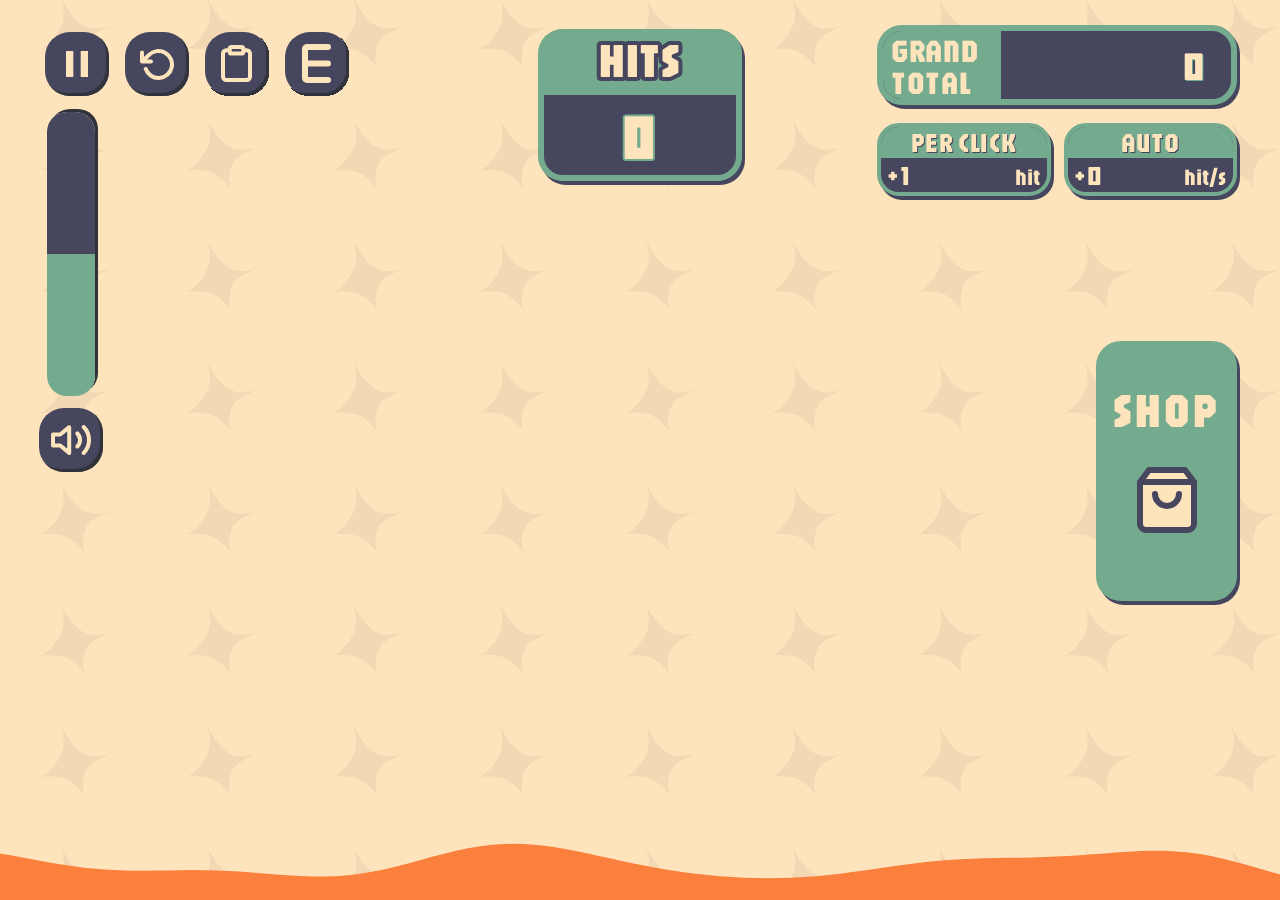
==== commit 82499f31: "Add approved Chinese and English localization with persistent language switching" ====
--- a/index.html
+++ b/index.html
@@ -70,6 +70,7 @@
   <link rel="stylesheet" href="ui-sync.css">
   <link rel="stylesheet" href="ui-motion.css">
   <link rel="stylesheet" href="wave.css">
+  <link rel="stylesheet" href="localization.css">
 </head>
 <body>
   <svg width="0" height="0" aria-hidden="true" style="position:absolute;pointer-events:none"><defs><filter id="lucky-on-orange-tint" color-interpolation-filters="sRGB"><feColorMatrix type="matrix" values="0 0 0 0 0.9960784314 0 0 0 0 0.8941176471 0 0 0 0 0.7372549020 0 0 0 1 0"/></filter></defs></svg>
@@ -81,6 +82,7 @@
         <button id="pause-button" class="icon-button" type="button" aria-label="暂停游戏" aria-pressed="false"><img class="pause-icon" src="assets/figma/main-imgPauseSvg.svg" alt=""><img class="play-icon" src="assets/figma/state-imgProperty1Continue.svg" alt=""></button>
         <button id="reset-button" class="icon-button" type="button" aria-label="重置进度"><img src="assets/figma/main-imgResetSvg.svg" alt=""></button>
         <button id="history-button" class="icon-button" type="button" aria-label="查看收入历史" aria-haspopup="dialog" aria-controls="history-dialog" aria-expanded="false"><img src="assets/figma/history-button.svg" alt=""></button>
+        <button id="language-button" class="icon-button" type="button" aria-label="切换语言"><img src="assets/figma/language-zh.svg" alt=""></button>
       </div>
       <div class="volume-row">
         <button id="sound-button" class="icon-button" type="button" aria-label="静音" aria-pressed="true"><img class="sound-on-icon" src="assets/figma/main-imgSoundSvg.svg" alt=""><img class="sound-off-icon" src="assets/figma/state-imgSoundSvg1.svg" alt=""></button>
@@ -164,6 +166,9 @@
   <script src="game-rules.js"></script>
   <script src="wave-rules.js"></script>
   <script src="wave.js"></script>
+  <script src="locales/copy.js"></script>
+  <script src="i18n.js"></script>
+  <script src="localization-ui.js"></script>
   <script>
     // 保存玩家当前拥有的 hit。
     let hits = 0;
@@ -275,11 +280,19 @@
         Number.isSafeInteger(entry.amount) && entry.amount > 0 &&
         Number.isSafeInteger(entry.at) && entry.at >= 0 &&
         entry.at <= 8640000000000000 &&
-        typeof entry.detail === 'string' && entry.detail.length <= 256);
-    }
-    function recordIncome(source, amount, detail) {
+        typeof entry.detail === 'string' && entry.detail.length <= 256 &&
+        (entry.parts===undefined||isValidIncomeParts(entry.parts)));
+    }
+    function isValidIncomeParts(parts){
+      return Array.isArray(parts)&&parts.length>0&&parts.length<=6&&parts.every(p=>{
+        if(!p||typeof p.key!=='string'||!/^history\./.test(p.key)||!window.HitCopy.en[p.key]||!p.params||typeof p.params!=='object'||Array.isArray(p.params))return false;
+        const names=[...window.HitCopy.en[p.key].matchAll(/\{(\w+)\}/g)].map(m=>m[1]);
+        return names.every(name=>p.params[name]!==undefined)&&Object.entries(p.params).length<=8&&Object.values(p.params).every(v=>typeof v==='number'?Number.isFinite(v):typeof v==='string'&&v.length<=160);
+      });
+    }
+    function recordIncome(source, amount, detail, parts) {
       if (!Number.isSafeInteger(amount) || amount <= 0) return;
-      incomeHistory.unshift({source, amount, detail, at:Date.now()});
+      incomeHistory.unshift({source, amount, detail, at:Date.now(),...(parts?{parts}:{})});
       if (incomeHistory.length > incomeHistoryLimit) incomeHistory.length = incomeHistoryLimit;
       if (historyDialog.open) renderIncomeHistory();
     }
@@ -288,17 +301,17 @@
       historyList.replaceChildren();
       if (!incomeHistory.length) {
         const empty = document.createElement('li');empty.className='history-empty';
-        empty.textContent=totalHits ? '过去的进账未记录。从现在开始，新收入会显示在这里。' : '还没有进账。点击页面或等待小帮手获得 hit 后，记录会出现在这里。';
+        empty.textContent=t(totalHits?'history.legacy_empty':'history.empty');
         historyList.append(empty);
       }
-      const names={manual:'手动点击','helper-a':'小帮手 A','helper-b':'小帮手 B',legacy:'旧版帮手'};
+      const names={manual:t('history.source.manual'),'helper-a':t('history.source.helper-a'),'helper-b':t('history.source.helper-b'),legacy:t('history.source.legacy')};
       for (const entry of incomeHistory) {
         const row=document.createElement('li'),copy=document.createElement('div'),source=document.createElement('div'),detail=document.createElement('div'),time=document.createElement('time'),amount=document.createElement('strong');
         source.className='history-source';source.textContent=names[entry.source];
-        detail.className='history-detail';detail.textContent=entry.detail;
+        detail.className='history-detail';detail.textContent=incomeDetail(entry);
         const date=new Date(entry.at);time.dateTime=date.toISOString();
-        time.textContent=date.toLocaleTimeString('zh-CN',{hour12:false,hour:'2-digit',minute:'2-digit',second:'2-digit'});
-        amount.className='history-amount';amount.textContent=`+${entry.amount} hit`;
+        time.textContent=date.toLocaleTimeString(i18n.locale,{hour12:false,hour:'2-digit',minute:'2-digit',second:'2-digit'});
+        amount.className='history-amount';amount.textContent=t('history.amount',{amount:formatRate(entry.amount)});
         copy.append(source,detail,time);row.append(copy,amount);historyList.append(row);
       }
       historyList.scrollTop=scrollTop ? scrollTop+(historyList.scrollHeight||0)-oldHeight : 0;
@@ -428,11 +441,11 @@
         && Number.isInteger(data.soundVolume) && data.soundVolume >= 0 && data.soundVolume <= 100;
     }
 
-    function showSaveError(message) {
-      saveStatus.textContent = message;
+    function showSaveError(key) {
+      say(saveStatus,key);
       saveStatus.dataset.state = "error";
       saveRetry.hidden = false;
-      saveRetry.textContent = invalidSave ? "保存当前进度" : "重试保存";
+      saveRetry.textContent = invalidSave ? t("save.replace") : t("save.retry");
     }
 
     function loadGame() {
@@ -441,7 +454,7 @@
         raw = window.localStorage.getItem(saveKey);
       } catch {
         canWriteSave = false;
-        showSaveError("浏览器暂不允许读取存档。本次仍可游戏，但进度可能无法保留；可以重试保存。");
+        showSaveError("save.read_error");
         return;
       }
       if (raw === null) return;
@@ -474,11 +487,11 @@
           try { window.localStorage.setItem(`hit-clicker-save-v${data.version}-backup`, raw); }
           catch {
             canWriteSave = false;
-            showSaveError("旧进度已恢复，但备份失败，原记录未覆盖。重试保存会将进度更新为新版格式。");
+            showSaveError("save.backup_error");
           }
           const notice = document.querySelector("#migration-status");
           notice.hidden = false;
-          notice.textContent = `旧进度已兼容：余额和手动技能保留${data.version === 1 ? "，点击等级+1、原幸运20%保留" : ""}。旧帮手以保留收益形式继续工作，新A/B另行解锁。${canWriteSave ? "旧记录已备份。" : "备份失败，自动保存已暂停。"}`;
+          say(notice,"save.migration",()=>({migration:data.version===1?t("save.migration.v1"):"",backup:t(canWriteSave?"save.migration.backup":"save.migration.no_backup")}));
         }
         helpers = data.version === 3 ? data.helpers : freshHelpers();
         helperCount = data.helperCount;
@@ -487,11 +500,11 @@
         soundEnabled = data.soundEnabled;
         soundVolume = data.soundVolume;
         isPaused = data.isPaused;
-        if (canWriteSave) saveStatus.textContent = "已恢复进度，自动保存已开启；不计算离线收益。";
+        if (canWriteSave) say(saveStatus,"status.save_restored");
       } catch {
         invalidSave = true;
         canWriteSave = false;
-        showSaveError("存档损坏或版本不兼容，已从零开始。原存档尚未覆盖；可选择“保存当前进度”重新建立存档。");
+        showSaveError("save.invalid");
       }
     }
 
@@ -507,11 +520,11 @@
         invalidSave = false;
         saveRetry.hidden = true;
         saveStatus.dataset.state = "ready";
-        saveStatus.textContent = "进度已保存到当前浏览器，不计算离线收益。";
+        say(saveStatus,"status.saved");
         return true;
       } catch {
         canWriteSave = false;
-        showSaveError("无法保存本次进度，刷新后可能恢复到旧存档或从零开始。游戏可以继续，请重试保存。");
+        showSaveError("save.write_error");
         return false;
       }
     }
@@ -520,6 +533,14 @@
       savePending = true;
       // 连续点击时合并写入；离开页面或购买时立即保存最新状态。
       if (canWriteSave && saveTimer === null) saveTimer = setTimeout(saveGame, 250);
+    }
+
+    function updateConfirmationCopy(operation){
+      confirmTitle.textContent = operation === "reset" ? t("confirm.reset.title") : t("confirm.replace.title");
+      confirmDescription.textContent = operation === "reset"
+        ? t("confirm.reset.body")
+        : t("confirm.replace.body");
+      confirmAccept.textContent = operation === "reset" ? t("confirm.reset.accept") : t("confirm.replace.accept");
     }
 
     function openConfirmation(operation, trigger) {
@@ -529,11 +550,7 @@
       confirmTrigger = trigger;
       confirmBodyOverflow = document.body.style.overflow;
       document.body.style.overflow = "hidden";
-      confirmTitle.textContent = operation === "reset" ? "重置游戏进度？" : "覆盖无法读取的旧存档？";
-      confirmDescription.textContent = operation === "reset"
-        ? "当前与累计 hit、升级和小帮手都将清零。声音设置会保留。取消或按 Esc 可返回。"
-        : "将用本次游戏进度替换无法读取的旧存档。当前游戏不会清零，声音设置也会保留。";
-      confirmAccept.textContent = operation === "reset" ? "确认重置" : "确认保存当前进度";
+      updateConfirmationCopy(operation);
       confirmDialog.showModal();
       updateGameStatus();
     }
@@ -648,8 +665,8 @@
 
     function updateSoundButton() {
       soundButton.dataset.muted = String(!soundEnabled);
-      soundButton.setAttribute("aria-label", soundEnabled ? "静音" : "开启声音");
-      soundButton.title = soundEnabled ? "静音" : "开启声音";
+      soundButton.setAttribute("aria-label", soundEnabled ? t("a11y.mute") : t("a11y.unmute"));
+      soundButton.title = soundEnabled ? t("a11y.mute") : t("a11y.unmute");
       soundButton.setAttribute("aria-pressed", String(soundEnabled));
     }
 
@@ -716,7 +733,7 @@
         if (!soundEnabled || request !== soundRequest) return;
         soundEnabled = false;
         updateSoundButton();
-        soundStatus.textContent = "声音暂不可用，可以继续游戏或点击开关重试。";
+        say(soundStatus,"audio.unavailable");
       }
     }
 
@@ -863,7 +880,7 @@
     }
 
     function formatRate(value) {
-      return Number(value.toFixed(2)).toLocaleString("zh-CN", { maximumFractionDigits: 2 });
+      return Number(value.toFixed(2)).toLocaleString(i18n.locale, { maximumFractionDigits: 2 });
     }
 
     function renderHelpers() {
@@ -883,7 +900,7 @@
           artwork.className = layer ? "ghost-shadow" : "ghost-art";
           unit.append(artwork);
         }
-        unit.title = `小帮手 ${kind.toUpperCase()}`;
+        unit.title = t(`skill.helper-${kind}.name`);
 
         const label = document.createElement("span");
         label.textContent = kind.toUpperCase();
@@ -892,7 +909,7 @@
       }
       if (helperCount > 0) {
         const legacy = document.createElement("span");
-        legacy.textContent = `旧版帮手 ${helperCount} 个 · 保留 +${helperCount * (helperPowerLevel + 1)} hit／秒（不再出售）`;
+        legacy.textContent = t("helper.legacy_display",{count:helperCount,rate:helperCount*(helperPowerLevel+1)});
         helperRoster.append(legacy);
       }
       renderedHelperCount = signature;
@@ -915,7 +932,7 @@
       if (!Number.isSafeInteger(hits + income) || !Number.isSafeInteger(totalHits + income)) {
         isPaused = true;
         updateGameStatus();
-        gameStatus.textContent = "已达到安全计数上限，自动收益已暂停。可重置进度。";
+        say(gameStatus,"status.auto_numeric_limit");
         return 0;
       }
       helperCreditRemainder = Math.max(0, legacyCredit - Math.floor(legacyCredit + 1e-9));
@@ -923,10 +940,10 @@
       hits += income;
       totalHits += income;
       const legacyIncome=Math.floor(legacyCredit+1e-9);
-      if(legacyIncome)recordIncome('legacy',legacyIncome,'保留的旧版自动收益');
+      if(legacyIncome)recordIncome('legacy',legacyIncome,t('history.legacy'),[{key:'history.legacy',params:{}}]);
       for(const kind of ['a','b']) {
         const result=results[kind];
-        if(result.income)recordIncome(`helper-${kind}`,result.income,`${result.events} 次自动点击${result.luckyEvents ? `，其中幸运 ${result.luckyEvents} 次` : ''}`);
+        if(result.income){const key=result.luckyEvents?'history.auto_lucky':'history.auto',params={count:result.events,luckyCount:result.luckyEvents};recordIncome(`helper-${kind}`,result.income,t(key,params),[{key,params}]);}
       }
       queueSave();
       return income;
@@ -950,7 +967,7 @@
       // 自动收益只给一条轻量浮字，不播放声音，避免每秒打扰玩家。
       const bounds = helperRoster.getBoundingClientRect();
       if (!shop.open && bounds.bottom > 0 && bounds.top < window.innerHeight) {
-        showFloatingEffect(bounds.left + bounds.width / 2, bounds.top, `+${income}`, "auto");
+        showFloatingEffect(bounds.left + bounds.width / 2, bounds.top, t("fx.normal",{amount:income}), "auto");
       }
     }
 
@@ -968,15 +985,11 @@
 
     function updateGameStatus() {
       pauseButton.dataset.paused = String(isPaused);
-      pauseButton.setAttribute("aria-label", isPaused ? "继续游戏" : "暂停游戏");
-      pauseButton.title = isPaused ? "继续游戏" : "暂停游戏";
+      pauseButton.setAttribute("aria-label", isPaused ? t("a11y.resume") : t("a11y.pause"));
+      pauseButton.title = isPaused ? t("a11y.resume") : t("a11y.pause");
       pauseButton.setAttribute("aria-pressed", String(isPaused));
-      gameStatus.textContent = confirmDialog.open ? "确认操作期间，游戏暂时暂停。" : isPaused
-        ? "游戏已暂停：点击、购买和自动收益均已停止。"
-        : document.hidden ? "页面暂不可见，自动收益已暂停。"
-        : "游戏进行中；切换到其他标签页时暂停，不累计后台收益。";
-      if (isPaused || document.hidden || confirmDialog.open) helperFeedback.textContent = "小帮手已暂停工作。";
-      else helperFeedback.textContent = hasHelpers() ? "小帮手按各自间隔工作；暂停或切出页面不累计收益。" : "购买后，小帮手会在这里工作。";
+      say(gameStatus,confirmDialog.open?"status.confirm":isPaused?"status.paused":document.hidden?"status.hidden":"status.playing");
+      say(helperFeedback,isPaused||document.hidden||confirmDialog.open?"status.helper_paused":hasHelpers()?"status.helper_working":"status.helper_empty");
       syncHelperTimer();
       updateDisplay();
     }
@@ -1001,9 +1014,10 @@
     });
 
     // 连续购买时只保留最新结果，避免长文字叠在一起。
-    function showShopMessage(event, message, kind) {
+    function showShopMessage(event, key, kind, params={}) {
       if (purchaseEffect) purchaseEffect.remove();
-      shopMessage.textContent = message;
+      say(shopMessage,key,params);
+      const message=shopMessage.textContent;
       // 键盘操作购买按钮时，特效从按钮中央出现。
       const buttonBounds = event.currentTarget.getBoundingClientRect();
       const x = event.detail === 0 ? buttonBounds.left + buttonBounds.width / 2 : event.clientX;
@@ -1020,43 +1034,40 @@
       hitsPerClick = rules.clickIncome(upgradeLevel, plusLevel) + getEmperorBonus();
       perClickDisplay.textContent = hitsPerClick;
       const nextClick = rules.clickIncome(upgradeLevel + 1, plusLevel) + getEmperorBonus();
-      clickPreview.textContent = `普通点击：+${hitsPerClick} → +${nextClick} hit；每级增量 +${rules.clickStep(plusLevel)}`;
+      clickPreview.textContent=t("skill.upgrade.description",{current:hitsPerClick,next:nextClick,step:rules.clickStep(plusLevel)});
       upgradeLevelDisplay.textContent = upgradeLevel;
       helperCountDisplay.textContent = Number(helpers.a.unlocked) + Number(helpers.b.unlocked) + helperCount;
+      document.querySelector('#helper-camp-title').setAttribute('aria-label',t('a11y.helper_count',{count:helperCountDisplay.textContent}));
       const temporarilyPaused = isPaused || !pageIsActive || confirmDialog.open;
       luckyButton.disabled = temporarilyPaused || luckyUnlocked || upgradeLevel < 2;
       luckyNode.dataset.locked = String(upgradeLevel < 2);
       luckyNode.dataset.unlocked = String(luckyUnlocked);
-      luckyLevel.textContent = luckyUnlocked ? "已解锁" : "未解锁";
-      luckyPreview.textContent = `普通 +${hitsPerClick} / 幸运 +${hitsPerClick * (2 + multiplierLevel)} hit`;
-      luckyStatus.textContent = luckyUnlocked ? `基础幸运 ${chanceLevel * 10}% · 当前有效 ${formatRate(getEffectiveChance() * 100)}% · 幸运倍率 ×${2 + multiplierLevel}` : "幸运点击：未解锁";
-      document.querySelector("#jackpot-status").textContent = jackpotUnlocked
-        ? `大额 ×${rules.jackpotMultiplier(jackpotPowerLevel)} · 再点击 ${20 - frequencyLevel - jackpotProgress} 次触发（${jackpotProgress}/${20 - frequencyLevel}）`
-        : "大额点击：需要点击增长 Lv.5、幸运概率 Lv.5";
-      const fortuneMeter = document.querySelector("#fortune-meter");
-      fortuneMeter.hidden = !fortuneUnlocked;
-      fortuneMeter.value = fortune;
-      fortuneMeter.textContent = String(fortune);
-      document.querySelector("#fortune-status").textContent = fortuneUnlocked
-        ? `运势 ${fortune}/100 · 再点击 ${3 - fortuneProgress} 次更新 · 概率修正 ${fortune >= 50 ? "+" : ""}${(fortune - 50) / 2} 个百分点`
-          + (emperorUnlocked ? ` · 欧皇：${getEmperorBonus() ? "生效，基础收益+6" : "运势100时生效"}` : "")
-          + (pityUnlocked ? ` · 氪能救非：${lowFortuneClicks >= 100 ? "生效（下跌减为2）" : `低运势点击 ${lowFortuneClicks}/100`}` : "")
-        : "运势：未解锁（需要幸运概率 Lv.5）";
-      const comboDetails = [];
-      if (comboAUnlocked) comboDetails.push(`组合技1：1% ×${rules.helperDamage("a", helpers.a.power)}`);
-      if (comboBUnlocked) comboDetails.push(`组合技2：1% ×${rules.helperDamage("b", helpers.b.power)}`);
-      document.querySelector("#combo-status").textContent = comboDetails.length ? comboDetails.join(" · ") + "（分别判定，可同时触发）" : "组合技：未解锁";
+      luckyLevel.textContent=t(luckyUnlocked?"legacy.lucky_owned":"legacy.lucky_state");
+      luckyPreview.textContent=t("legacy.lucky_preview",{normal:hitsPerClick,lucky:hitsPerClick*(2+multiplierLevel)});
+      luckyStatus.textContent=t(luckyUnlocked?'status.lucky':'status.lucky_locked',{baseChance:chanceLevel*10,chance:formatRate(getEffectiveChance()*100),multiplier:2+multiplierLevel});
+      document.querySelector('#jackpot-status').textContent=t(jackpotUnlocked?'status.jackpot':'status.jackpot_locked',{multiplier:rules.jackpotMultiplier(jackpotPowerLevel),remaining:20-frequencyLevel-jackpotProgress,progress:jackpotProgress,interval:20-frequencyLevel});
+      const fortuneMeter=document.querySelector('#fortune-meter');
+      fortuneMeter.hidden=!fortuneUnlocked;fortuneMeter.value=fortune;fortuneMeter.textContent=String(fortune);
+      document.querySelector('#fortune-status').textContent=t(fortuneUnlocked?'status.fortune':'status.fortune_locked',{fortune,remaining:3-fortuneProgress,correction:(fortune>=50?'+':'')+(fortune-50)/2})
+        +(fortuneUnlocked&&emperorUnlocked?t(getEmperorBonus()?'status.emperor_active':'status.emperor_waiting'):'')
+        +(fortuneUnlocked&&pityUnlocked?t(lowFortuneClicks>=100?'status.pity_active':'status.pity_waiting',{count:lowFortuneClicks}):'');
+      const comboDetails=[];
+      if(comboAUnlocked)comboDetails.push(t('status.combo_a',{multiplier:rules.helperDamage('a',helpers.a.power)}));
+      if(comboBUnlocked)comboDetails.push(t('status.combo_b',{multiplier:rules.helperDamage('b',helpers.b.power)}));
+      document.querySelector('#combo-status').textContent=comboDetails.length?comboDetails.join(' · ')+t('status.combo_independent'):t('status.combo_locked');
       renderManualSkills(temporarilyPaused);
       const autoIncome = temporarilyPaused || document.hidden ? 0 : getAutoIncome();
       perSecondDisplay.textContent = formatRate(autoIncome);
       const details = ["a", "b"].filter(kind => helpers[kind].unlocked).map(kind => {
         const h = helpers[kind];
-        return `${kind.toUpperCase()}：单次 ${rules.helperDamage(kind, h.power)} hit / ${rules.helperInterval(h.speed)}秒${h.lucky ? ` · 幸运${formatRate(getEffectiveChance() * 100)}% ×${2 + multiplierLevel}` : ""}`;
+        return t('status.helper_details',{helper:kind.toUpperCase(),amount:rules.helperDamage(kind,h.power),interval:rules.helperInterval(h.speed)})
+          +(h.lucky?t('status.helper_luck',{chance:formatRate(getEffectiveChance()*100),multiplier:2+multiplierLevel}):'');
       });
-      document.querySelector("#helper-details").textContent = details.length ? details.join("；") : "累计收益达到门槛后，可在商店解锁 A/B 帮手。";
+      document.querySelector('#helper-details').textContent=details.length?details.join(i18n.locale==='zh-CN'?'；':'; '):t('status.helper_unlock_hint');
       upgradeButton.disabled = temporarilyPaused || !Number.isSafeInteger(getUpgradeCost());
       shopBalance.textContent = hits;
       shopIncome.textContent = formatRate(autoIncome);
+      document.querySelector('#shop-summary').setAttribute('aria-label',t('shop.auto_summary',{rate:formatRate(autoIncome)}));
       helperRoster.dataset.paused = String(temporarilyPaused || document.hidden);
       renderHelpers();
       renderSkillTree();
@@ -1069,7 +1080,7 @@
       const upgradeCost = getUpgradeCost();
       // 每次购买都检查当前余额，快速连续点击也不能透支。
       if (!Number.isSafeInteger(upgradeCost) || hits < upgradeCost) {
-        showShopMessage(event, `余额不足 · 还差 ${upgradeCost - hits} hit`, "error");
+        showShopMessage(event, "purchase.shortfall", "error",{missing:upgradeCost-hits});
         return;
       }
 
@@ -1079,19 +1090,19 @@
       updateDisplay();
       queueSave();
       saveGame();
-      showShopMessage(event, `购买成功 · Lv.${upgradeLevel}`, "success");
+      showShopMessage(event, "purchase.success_level", "success",{level:upgradeLevel});
     });
 
     luckyButton.addEventListener("click", (event) => {
       if (isPaused || !pageIsActive || document.hidden || confirmDialog.open || luckyUnlocked || treeDrag.suppressClick) return;
       if (upgradeLevel < 2) {
-        showShopMessage(event, "需要点击增长 Lv.2", "error");
+        showShopMessage(event, "legacy.lucky_button", "error");
         return;
       }
       settleHelperIncome();
       updateDisplay();
       if (hits < balanceConfig.luckyCost) {
-        showShopMessage(event, `余额不足 · 还差 ${balanceConfig.luckyCost - hits} hit`, "error");
+        showShopMessage(event, "purchase.shortfall", "error",{missing:balanceConfig.luckyCost-hits});
         return;
       }
       hits -= balanceConfig.luckyCost;
@@ -1100,7 +1111,7 @@
       updateDisplay();
       queueSave();
       saveGame();
-      showShopMessage(event, "幸运点击已解锁 · 10% 概率双倍", "success");
+      showShopMessage(event, "purchase.lucky_unlocked", "success");
     });
 
     // 每项配置同时决定前置、价格、预览与购买；余额不足仍允许点击以显示反馈。
@@ -1164,6 +1175,11 @@
         buy: () => { pityUnlocked = true; lowFortuneClicks = 0; } }
     ];
     const allSkills = [...manualSkills, ...helperSkills, ...comboSkills, ...fortuneSkills];
+    for(const skill of allSkills){
+      Object.defineProperty(skill,'title',{get:()=>t(`skill.${skill.id}.name`),configurable:true});
+      Object.defineProperty(skill,'requirement',{get:()=>t(`skill.${skill.id}.requirement`),configurable:true});
+      skill.preview=()=>t(`skill.${skill.id}.description`,skillCopyParams(skill.id));
+    }
     const manualBranch = luckyNode.parentElement;
     for (const skill of allSkills) {
       const node = document.createElement("article");
@@ -1183,7 +1199,7 @@
         settleHelperIncome();
         const cost = skill.cost();
         if (!Number.isSafeInteger(cost) || hits < cost) {
-          showShopMessage(event, Number.isSafeInteger(cost) ? `余额不足 · 还差 ${cost - hits} hit` : "已达到安全数值上限", "error");
+          showShopMessage(event, Number.isSafeInteger(cost)?"purchase.shortfall":"purchase.numeric_limit", "error",{missing:cost-hits});
           updateDisplay();
           return;
         }
@@ -1193,7 +1209,7 @@
         updateDisplay();
         queueSave();
         saveGame();
-        showShopMessage(event, `${skill.title} · Lv.${skill.level()}`, "success");
+        showShopMessage(event, "purchase.skill_level", "success",()=>({skill:t(`skill.${skill.id}.name`),level:skill.level()}));
       });
     }
     function renderManualSkills(paused) {
@@ -1202,7 +1218,7 @@
         const maxed = skill.level() >= (skill.max ?? Infinity);
         const safe = Number.isSafeInteger(skill.cost());
         skill.node.dataset.locked = String(!ready);
-        skill.titleElement.textContent = `${skill.title} · Lv.${skill.level()}`;
+        skill.titleElement.textContent = t("purchase.skill_level",{skill:t(`skill.${skill.id}.name`),level:skill.level()});
         skill.description.textContent = ready ? skill.preview() : skill.requirement;
         skill.button.disabled = paused || !ready || maxed || !safe;
       }
@@ -1222,7 +1238,7 @@
         comboAUnlocked, comboBUnlocked, helpers, fortuneUnlocked, fortune, emperorUnlocked }, Math.random());
       const { amount, isLucky, isJackpot, isComboA, isComboB } = outcome;
       if (!Number.isSafeInteger(hits + amount) || !Number.isSafeInteger(totalHits + amount)) {
-        gameStatus.textContent = "已达到安全计数上限，请重置进度后继续。";
+        say(gameStatus,"status.numeric_limit");
         return;
       }
       jackpotProgress = outcome.progress;
@@ -1234,7 +1250,7 @@
       if (nextFortune.changed) {
         const feedback = document.querySelector("#fortune-feedback");
         feedback.hidden = false;
-        feedback.textContent = `运势 ${previousFortune} → ${fortune}；新概率从下次点击生效。`;
+        say(feedback,"status.fortune_changed",{before:previousFortune,after:fortune});
       }
       hits = hits + amount;
       totalHits = totalHits + amount;
@@ -1243,24 +1259,25 @@
       window.HitWave?.onManualClick();
       queueSave();
       const labels = [];
-      if (outcome.emperorBonus) labels.push("欧皇+6");
-      if (isComboA) labels.push(`组合A ×${outcome.comboAFactor}`);
-      if (isComboB) labels.push(`组合B ×${outcome.comboBFactor}`);
-      if (isJackpot) labels.push("大额");
-      if (isLucky) labels.push("幸运");
-      const incomeDetails=[];
-      if(outcome.emperorBonus)incomeDetails.push(`欧皇基础 +${outcome.emperorBonus}`);
-      if(isLucky)incomeDetails.push(`幸运 ×${2+multiplierLevel}`);
-      if(isJackpot)incomeDetails.push(`大额 ×${rules.jackpotMultiplier(jackpotPowerLevel)}`);
-      if(isComboA)incomeDetails.push(`组合 A ×${outcome.comboAFactor}`);
-      if(isComboB)incomeDetails.push(`组合 B ×${outcome.comboBFactor}`);
-      recordIncome('manual',amount,incomeDetails.join(' · ')||'普通点击');
+      if (outcome.emperorBonus) labels.push(t("fx.emperor"));
+      if (isComboA) labels.push(t("fx.combo_a",{multiplier:outcome.comboAFactor}));
+      if (isComboB) labels.push(t("fx.combo_b",{multiplier:outcome.comboBFactor}));
+      if (isJackpot) labels.push(t("status.combo_jackpot_label"));
+      if (isLucky) labels.push(t("status.combo_lucky_label"));
+      const incomeDetails=[],incomeParts=[];
+      const addIncome=(key,params)=>{incomeParts.push({key,params});incomeDetails.push(t(key,params));};
+      if(outcome.emperorBonus)addIncome("history.emperor",{bonus:outcome.emperorBonus});
+      if(isLucky)addIncome("history.lucky",{multiplier:2+multiplierLevel});
+      if(isJackpot)addIncome("history.jackpot",{multiplier:rules.jackpotMultiplier(jackpotPowerLevel)});
+      if(isComboA)addIncome("history.combo_a",{multiplier:outcome.comboAFactor});
+      if(isComboB)addIncome("history.combo_b",{multiplier:outcome.comboBFactor});
+      recordIncome('manual',amount,incomeDetails.join(' · ')||t('history.normal'),incomeParts.length?incomeParts:[{key:'history.normal',params:{}}]);
       if (isComboA || isComboB) {
         const feedback = document.querySelector("#combo-feedback");
         feedback.hidden = false;
-        feedback.textContent = `上次联动：${labels.join(" + ")}，本次获得 ${amount} hit。`;
-      }
-      const effectText = isLucky || isJackpot ? `+${amount}!` : `${labels.length ? labels.join("·") + "！" : ""}+${amount}`;
+        say(feedback,"status.combo_last",()=>({effects:incomeParts.map(p=>t(p.key,p.params)).join(" + "),amount}));
+      }
+      const effectText = t(isLucky||isJackpot?"fx.critical":labels.length?"fx.effects":"fx.normal",{amount,effects:labels.join("·")});
       showFloatingEffect(event.clientX, event.clientY, effectText, isComboA || isComboB ? "combo" : isLucky || isJackpot ? "lucky" : "hit", isLucky || isJackpot);
       void playSound(isComboA || isComboB ? "success" : isLucky || isJackpot ? "lucky" : "hit");
     });
@@ -1303,6 +1320,11 @@
   ...allSkills
 ];
 for(const skill of treeSkills){
+  if(skill.id==='upgrade'||skill.id==='lucky'){
+    Object.defineProperty(skill,'title',{get:()=>t(`skill.${skill.id}.name`),configurable:true});
+    Object.defineProperty(skill,'requirement',{get:()=>skill.id==='lucky'?t('skill.lucky.requirement'):'',configurable:true});
+    skill.preview=()=>t(`skill.${skill.id}.description`,skillCopyParams(skill.id));
+  }
   const layout=treeLayout[skill.id];
   skill.node.className='tree-skill';
   skill.node.style.left=`${800+layout[0]-32}px`;
@@ -1350,26 +1372,18 @@
 function showSkillTooltip(skill){
   if(!shop.open||treeDrag.active||skill.node.hidden)return;
   tooltipSkill=skill;tooltip.hidden=false;
-  document.querySelector('#tooltip-title').textContent=treeLayout[skill.id][3];
+  document.querySelector('#tooltip-title').textContent=t(`skill.${skill.id}.name`);
   const description=document.querySelector('#tooltip-description');
   description.replaceChildren();
-  // Current/next values use mint; all content is text, never interpolated HTML.
-  const summary=skill.preview().replace(/([+×]?\d+(?:\.\d+)?%?) → ([+×]?\d+(?:\.\d+)?%?)/g,'$1（$2）');
-  for(const part of summary.split(/(\+?\d+(?:\.\d+)?%?)/g)){
-    if(/^\+?\d/.test(part)){const value=document.createElement('span');value.className='value';value.textContent=part;description.append(value);}
-    else description.append(part);
-  }
+  localizedParts(description,`skill.${skill.id}.description`,skillCopyParams(skill.id));
   const req=document.querySelector('#tooltip-requirement');
   const ready=skill.ready(),maxed=skill.level()>=(skill.max??Infinity),cost=skill.cost();
-  req.textContent=!ready?`* ${skill.requirement}`:maxed?(skill.max===1?'已拥有':'已满级'):hits<cost?`余额不足，还差 ${cost-hits} hit`:`${skill.level()?'升级':'解锁'}花费 ${cost} hit`;
-  const requirementText=req.textContent;req.replaceChildren();
-  for(const part of requirementText.split(/(\d+(?:\.\d+)?)/g)){
-    if(/^\d/.test(part)){const value=document.createElement('span');value.className='value';value.textContent=part;req.append(value);}else req.append(part);
-  }
-  const b=skill.button.getBoundingClientRect(),t=tooltip.getBoundingClientRect();
+  const reqKey=!ready?'tooltip.requirement':maxed?(skill.max===1?'tooltip.owned':'tooltip.max'):hits<cost?'tooltip.shortfall':skill.level()?'tooltip.upgrade_cost':'tooltip.unlock_cost';
+  localizedParts(req,reqKey,{requirement:skill.requirement,cost,missing:cost-hits});
+  const b=skill.button.getBoundingClientRect(),tipBounds=tooltip.getBoundingClientRect();
   const w=window.innerWidth||600,h=window.innerHeight||700;
-  tooltip.style.left=`${Math.max(12,Math.min(b.left+b.width/2-t.width/2,w-t.width-12))}px`;
-  tooltip.style.top=`${Math.max(12,Math.min(b.bottom+14+t.height<h?b.bottom+14:b.top-t.height-14,h-t.height-12))}px`;
+  tooltip.style.left=`${Math.max(12,Math.min(b.left+b.width/2-tipBounds.width/2,w-tipBounds.width-12))}px`;
+  tooltip.style.top=`${Math.max(12,Math.min(b.bottom+14+tipBounds.height<h?b.bottom+14:b.top-tipBounds.height-14,h-tipBounds.height-12))}px`;
 }
 function renderSkillTree(){
   let visible=[];
@@ -1381,11 +1395,11 @@
     const state=!ready?'locked':maxed?'max':hits<cost?'poor':level===0?'unlock':'upgrade';
     skill.node.dataset.state=state;
     skill.node.dataset.owned=String(level>0);
-    skill.uiLevel.textContent=level?`Lv ${level}`:'';
-    skill.uiPrice.textContent=maxed?(skill.max===1?'OWNED':'MAX'):Number.isFinite(cost)?String(cost):'MAX';
+    skill.uiLevel.textContent=level?t("node.level",{level}):'';
+    skill.uiPrice.textContent=maxed?t(skill.max===1?'node.owned':'node.max'):Number.isFinite(cost)?String(cost):t('node.max');
     skill.button.disabled=false;
     skill.button.setAttribute('aria-disabled',String(isPaused||!ready||maxed||!Number.isFinite(cost)));
-    skill.button.setAttribute('aria-label',`${skill.title}，${level?`Lv.${level}`:'未解锁'}，${!ready?skill.requirement:maxed?'已拥有':`${cost} hit${hits<cost?'，余额不足':''}`}`);
+    skill.button.setAttribute('aria-label',t(level?'a11y.skill_owned':'a11y.skill_locked',{skill:skill.title,level,state:!ready?skill.requirement:maxed?t('tooltip.owned'):t('a11y.skill_cost',{cost,shortfall:hits<cost?t('a11y.skill_shortfall'):''})}));
     // Keep the press target connected through automatic income refreshes.
     if(skill.button.firstElementChild!==skill.icon)skill.button.replaceChildren(skill.icon);
   }
@@ -1440,6 +1454,13 @@
 window.addEventListener('resize',()=>{if(shop.open)centerSkillTree();});
 volumeSlider.addEventListener('input',()=>volumeSlider.style.setProperty('--volume',`${soundVolume}%`));
 
+    document.querySelector('#language-button').addEventListener('click',()=>{
+      i18n.setLocale(i18n.locale==='zh-CN'?'en':'zh-CN');
+      applyStaticCopy();renderedHelperCount='';updateSoundButton();updateGameStatus();
+      if(confirmDialog.open)updateConfirmationCopy(confirmOperation);
+      if(historyDialog.open)renderIncomeHistory();
+    });
+    applyStaticCopy();
     loadGame();
     volumeSlider.value = String(soundVolume);
     volumeValue.textContent = `${soundVolume}%`;
--- a/localization.css
+++ b/localization.css
@@ -0,0 +1,36 @@
+/* Locale-specific typography. Numeric HUDs retain Jaro in both languages. */
+:root{--copy-title-font:var(--ui-text);--copy-title-size:18px;--copy-title-weight:700}
+html[lang=en]{--copy-title-font:var(--pixel);--copy-title-size:22px;--copy-title-weight:400}
+#language-button{padding:0;background:transparent;box-shadow:none}
+#language-button img{display:block}
+.control-row #language-button{--sway-delay:-3s}
+.stat-heading,.total-card>span,.history-amount{white-space:pre-line}
+html[lang=zh-CN] #shop-button{font-family:var(--ui-text);font-size:32px;font-weight:800}
+html[lang=zh-CN] .total-card>span{font-family:var(--ui-text);font-size:24px;font-weight:800;line-height:1.2;display:grid;place-content:center}
+html[lang=zh-CN] .rate-card>span{font-family:var(--ui-text);font-size:20px;font-weight:800;line-height:1.5;text-shadow:none}
+html[lang=zh-CN] .rate-card small{font-family:var(--ui-text);font-size:16px;font-weight:700}
+.balance-card .stat-heading{font-family:var(--pixel);font-weight:400}
+.tree-level,.tree-price{font-family:var(--pixel);font-weight:400}
+html[lang=zh-CN] .tree-skill:is([data-state=max]) .tree-price{font-family:var(--ui-text);font-size:15px;font-weight:700}
+#skill-tooltip{width:340px;max-width:calc(100vw - 24px);align-items:center;max-height:calc(100dvh - 24px)}
+html[lang=en] #skill-tooltip{width:380px}
+#tooltip-title{font-family:var(--copy-title-font);font-size:var(--copy-title-size);font-weight:var(--copy-title-weight);line-height:1.25;width:max-content;max-width:calc(100% - 24px);text-align:center;overflow-wrap:normal;word-break:normal;padding:8px 14px;flex-shrink:0}
+.tooltip-body{width:100%;max-width:100%;gap:10px;padding:12px 18px;max-height:calc(100dvh - 100px);overflow-y:auto;overscroll-behavior:contain}
+#tooltip-description{font:500 15px/1.55 var(--ui-text);max-width:none;white-space:pre-line;word-break:normal;overflow-wrap:break-word}
+#tooltip-requirement{font:600 14px/1.55 var(--ui-text);max-width:none;white-space:pre-line;word-break:normal;overflow-wrap:break-word}
+#tooltip-description .value,#tooltip-requirement .value{font-weight:700}
+#history-title,#confirm-title{font:700 22px/1.25 var(--ui-text)}
+html[lang=en] #history-title,html[lang=en] #confirm-title{font:400 24px/1.25 var(--pixel)}
+#confirm-description,.history-detail{font-weight:500;line-height:1.55;white-space:pre-line}
+.confirm-actions button{font-weight:700}
+.history-source{font-weight:700}.history-amount{font-weight:700}
+@media(max-width:760px){
+  #language-button img{position:absolute;left:50%;top:50%;transform:translate(-50%,-50%) scale(.6875)}
+  :root{--copy-title-size:16px}html[lang=en]{--copy-title-size:20px}
+  html[lang=zh-CN] #shop-button{font-size:24px}
+  html[lang=zh-CN] .total-card>span{font-size:18px}
+  html[lang=zh-CN] .rate-card>span{font-size:16px}
+  html[lang=zh-CN] .rate-card small{font-size:12px}
+  #tooltip-description{font-size:14px}
+  #history-title,#confirm-title{font-size:20px}
+}
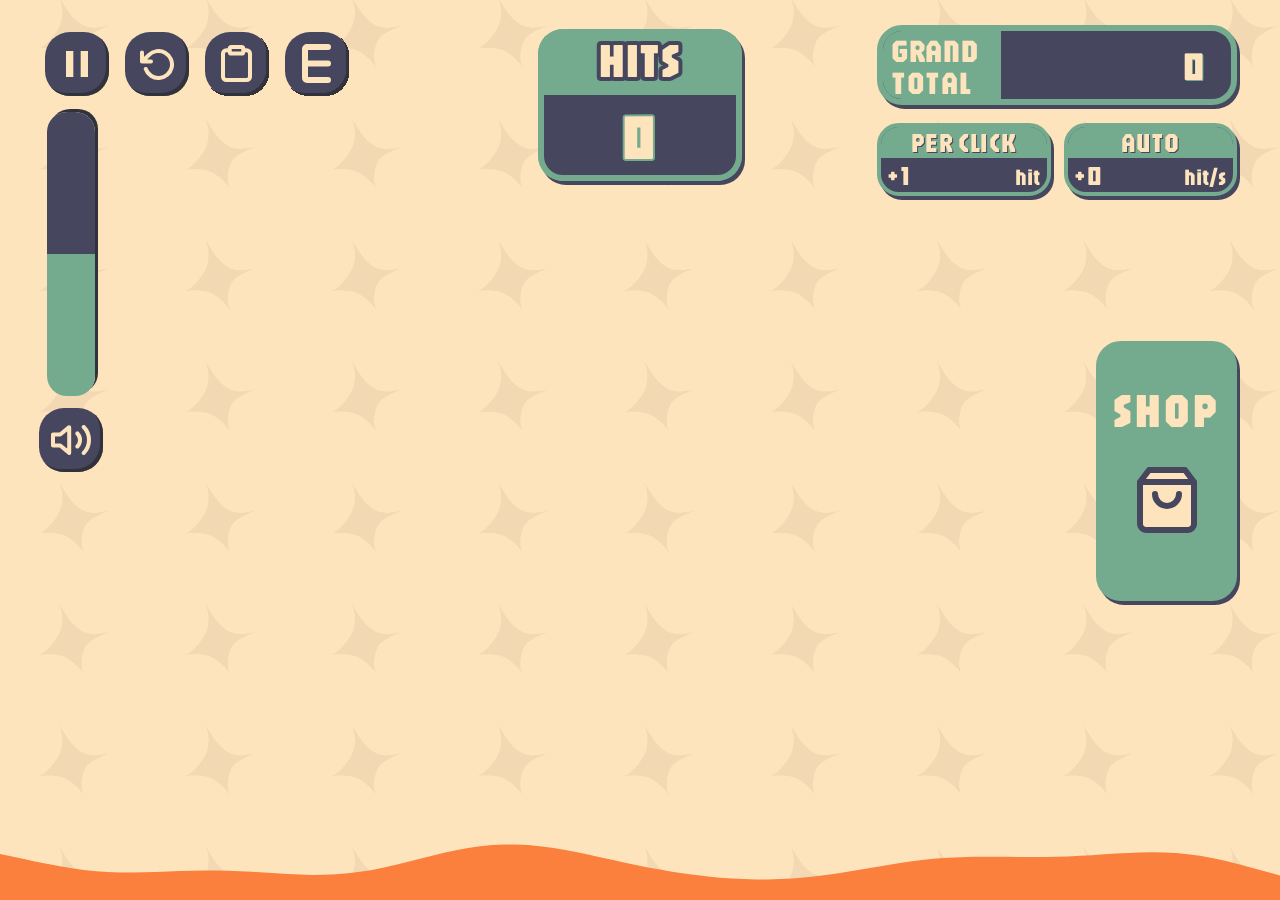
==== commit 23cb1564: "Add unlockable fortune gauge with animated state feedback" ====
--- a/index.html
+++ b/index.html
@@ -71,6 +71,7 @@
   <link rel="stylesheet" href="ui-motion.css">
   <link rel="stylesheet" href="wave.css">
   <link rel="stylesheet" href="localization.css">
+  <link rel="stylesheet" href="fortune.css">
 </head>
 <body>
   <svg width="0" height="0" aria-hidden="true" style="position:absolute;pointer-events:none"><defs><filter id="lucky-on-orange-tint" color-interpolation-filters="sRGB"><feColorMatrix type="matrix" values="0 0 0 0 0.9960784314 0 0 0 0 0.8941176471 0 0 0 0 0.7372549020 0 0 0 1 0"/></filter></defs></svg>
@@ -102,6 +103,23 @@
         </div>
       </div>
     </aside>
+    <section id="fortune-panel" data-no-hit hidden>
+      <button id="fortune-toggle" type="button" aria-expanded="false" aria-controls="fortune-details">
+        <span id="fortune-heading"></span>
+        <svg class="fortune-dial" viewBox="0 0 180 100" aria-hidden="true">
+          <path class="fortune-track" d="M20 80 A70 70 0 0 1 160 80"/>
+          <path class="fortune-high-track" d="M90 10 A70 70 0 0 1 160 80"/>
+          <path class="fortune-ticks" d="M20 80h9 M41 31l6 6 M90 10v9 M139 31l-6 6 M160 80h-9"/>
+          <g id="fortune-needle"><path d="M90 80 L86 29 Q90 22 94 29 Z"/><circle cx="90" cy="80" r="9"/></g>
+          <g id="fortune-crown" hidden><path d="M72 24l-5-18 14 8 9-12 9 12 14-8-5 18z"/></g>
+          <g id="fortune-shield" hidden><path d="M143 57l13-5 13 5v13q0 12-13 19-13-7-13-19z"/><path class="shield-check" d="m149 69 5 5 9-11"/></g>
+        </svg>
+        <span class="fortune-reading"><strong id="fortune-value">50</strong><small>/100</small><span id="fortune-delta" role="status"></span></span>
+        <span class="fortune-dots" aria-hidden="true"><i id="fortune-dot-0"></i><i id="fortune-dot-1"></i><i id="fortune-dot-2"></i></span>
+        <span class="fortune-sparkles" aria-hidden="true">✦ ✧ ✦</span>
+      </button>
+      <div id="fortune-details" role="tooltip" hidden></div>
+    </section>
     <section class="helper-camp" data-no-hit aria-labelledby="helper-camp-title">
       <h2 class="sr-only" id="helper-camp-title">小帮手 · <span id="helper-count">0</span></h2>
       <div id="helper-roster" aria-label="已解锁的帮手"></div>
@@ -169,6 +187,7 @@
   <script src="locales/copy.js"></script>
   <script src="i18n.js"></script>
   <script src="localization-ui.js"></script>
+  <script src="fortune.js"></script>
   <script>
     // 保存玩家当前拥有的 hit。
     let hits = 0;
@@ -1048,6 +1067,7 @@
       document.querySelector('#jackpot-status').textContent=t(jackpotUnlocked?'status.jackpot':'status.jackpot_locked',{multiplier:rules.jackpotMultiplier(jackpotPowerLevel),remaining:20-frequencyLevel-jackpotProgress,progress:jackpotProgress,interval:20-frequencyLevel});
       const fortuneMeter=document.querySelector('#fortune-meter');
       fortuneMeter.hidden=!fortuneUnlocked;fortuneMeter.value=fortune;fortuneMeter.textContent=String(fortune);
+      window.HitFortune?.render({unlocked:fortuneUnlocked,value:fortune,progress:fortuneProgress,chance:formatRate(getEffectiveChance()*100),baseChance:chanceLevel*10,multiplier:2+multiplierLevel,emperor:emperorUnlocked,pity:pityUnlocked,lowClicks:lowFortuneClicks,paused:temporarilyPaused||document.hidden});
       document.querySelector('#fortune-status').textContent=t(fortuneUnlocked?'status.fortune':'status.fortune_locked',{fortune,remaining:3-fortuneProgress,correction:(fortune>=50?'+':'')+(fortune-50)/2})
         +(fortuneUnlocked&&emperorUnlocked?t(getEmperorBonus()?'status.emperor_active':'status.emperor_waiting'):'')
         +(fortuneUnlocked&&pityUnlocked?t(lowFortuneClicks>=100?'status.pity_active':'status.pity_waiting',{count:lowFortuneClicks}):'');
--- a/fortune.css
+++ b/fortune.css
@@ -0,0 +1,24 @@
+/* Fortune unlocks independently of the lifetime-income water level. */
+#fortune-panel{position:absolute;z-index:3;left:50%;top:210px;width:180px;transform:translateX(-50%);color:var(--ink);animation:module-sway 5.2s ease-in-out -1.8s infinite;transform-origin:50% 10%}
+#fortune-toggle{position:relative;display:flex;flex-direction:column;align-items:center;width:100%;padding:10px 14px 12px;border:4px solid var(--ink);border-radius:26px;background:var(--cream);color:var(--ink);box-shadow:0 4px var(--shadow);transition:scale .18s ease,filter .18s ease;font-family:var(--ui-text)}
+#fortune-toggle:hover{scale:1.04;filter:brightness(1.03)}
+#fortune-toggle:focus-visible{outline:3px solid var(--mint);outline-offset:5px}
+#fortune-heading{font-size:17px;font-weight:800;line-height:1.2}html[lang=en] #fortune-heading{font:22px/1.1 var(--pixel)}
+.fortune-dial{display:block;width:100%;height:76px;overflow:visible;margin-top:5px;fill:none;stroke:var(--ink);stroke-width:4;stroke-linecap:round;stroke-linejoin:round}
+.fortune-track{stroke:var(--ink);opacity:.18;stroke-width:13}.fortune-high-track{stroke:var(--mint);stroke-width:13}.fortune-ticks{stroke-width:3}
+#fortune-needle{transform:rotate(var(--needle-angle,0deg));transform-origin:90px 80px;transition:transform .3s cubic-bezier(.2,.8,.3,1)}
+#fortune-needle path{fill:var(--mint);stroke:var(--ink);stroke-width:3}#fortune-needle circle{fill:var(--ink);stroke:var(--cream);stroke-width:3}
+#fortune-crown{fill:var(--cream);stroke:var(--ink);stroke-width:3;animation:fortune-glow 2s ease-in-out infinite}
+#fortune-shield{fill:var(--mint);stroke:var(--ink);stroke-width:3}.shield-check{fill:none;stroke:var(--cream)}
+.fortune-reading{position:relative;display:flex;gap:3px;align-items:baseline;line-height:1;margin-top:-2px}.fortune-reading strong{font:32px/1 var(--pixel)}.fortune-reading small{font:500 12px/1 var(--ui-text);opacity:.7}
+#fortune-delta{position:absolute;left:calc(100% + 8px);top:2px;white-space:nowrap;font:800 16px/1.4 var(--ui-text);color:#327f64}#fortune-panel[data-change=down] #fortune-delta{color:var(--ink)}
+.fortune-dots{display:flex;gap:6px;margin-top:8px}.fortune-dots i{width:7px;height:7px;border-radius:50%;background:var(--ink);opacity:.2;transition:opacity .15s,scale .15s}.fortune-dots i[data-lit=true]{background:#327f64;opacity:1;scale:1.15}
+.fortune-sparkles{position:absolute;inset:12px -12px auto;opacity:0;color:#327f64;font-size:24px;word-spacing:30px;pointer-events:none}
+#fortune-details{position:absolute;left:50%;top:calc(100% + 14px);transform:translateX(-50%);width:330px;max-width:calc(100vw - 32px);padding:12px 16px;border:3px solid var(--ink);border-radius:18px;background:var(--cream);box-shadow:0 4px var(--shadow);font:500 13px/1.65 var(--ui-text);white-space:pre-line;overflow-wrap:anywhere;pointer-events:none}
+@keyframes fortune-glow{0%,100%{filter:drop-shadow(0 0 0 transparent)}50%{filter:drop-shadow(0 0 6px #ffac40)}}
+#fortune-panel[data-paused=true],#fortune-panel[data-paused=true] #fortune-crown{animation-play-state:paused}
+@media(max-width:760px){#fortune-panel{left:20px;top:325px;transform:none;width:126px}#fortune-toggle{border-width:3px;border-radius:20px;padding:7px 10px 8px}#fortune-heading{font-size:14px}html[lang=en] #fortune-heading{font-size:18px}.fortune-dial{height:43px;margin-top:3px}.fortune-reading strong{font-size:25px}.fortune-reading small{font-size:10px}.fortune-dots{margin-top:5px;gap:5px}.fortune-dots i{width:5px;height:5px}#fortune-delta{font-size:13px;left:calc(100% + 5px)}#fortune-details{left:-4px;transform:none;width:min(330px,calc(100vw - 40px));z-index:5}.fortune-sparkles{font-size:18px;word-spacing:15px}}
+@media(prefers-reduced-motion:reduce){#fortune-panel,#fortune-crown{animation:none}#fortune-needle,#fortune-toggle,.fortune-dots i{transition:none}#fortune-toggle:hover{scale:none}}
+@media(max-width:760px){#fortune-toggle{padding-top:6px;padding-bottom:6px}.fortune-dial{height:34px}.fortune-reading strong{font-size:22px}}
+@media(max-width:760px){#fortune-panel{top:333px}#fortune-toggle{padding-top:4px;padding-bottom:4px}.fortune-dial{height:28px}}
+@media(max-width:760px){#fortune-panel{top:347px}#game-field:has(#fortune-panel:not([hidden])) .helper-camp{top:465px}}
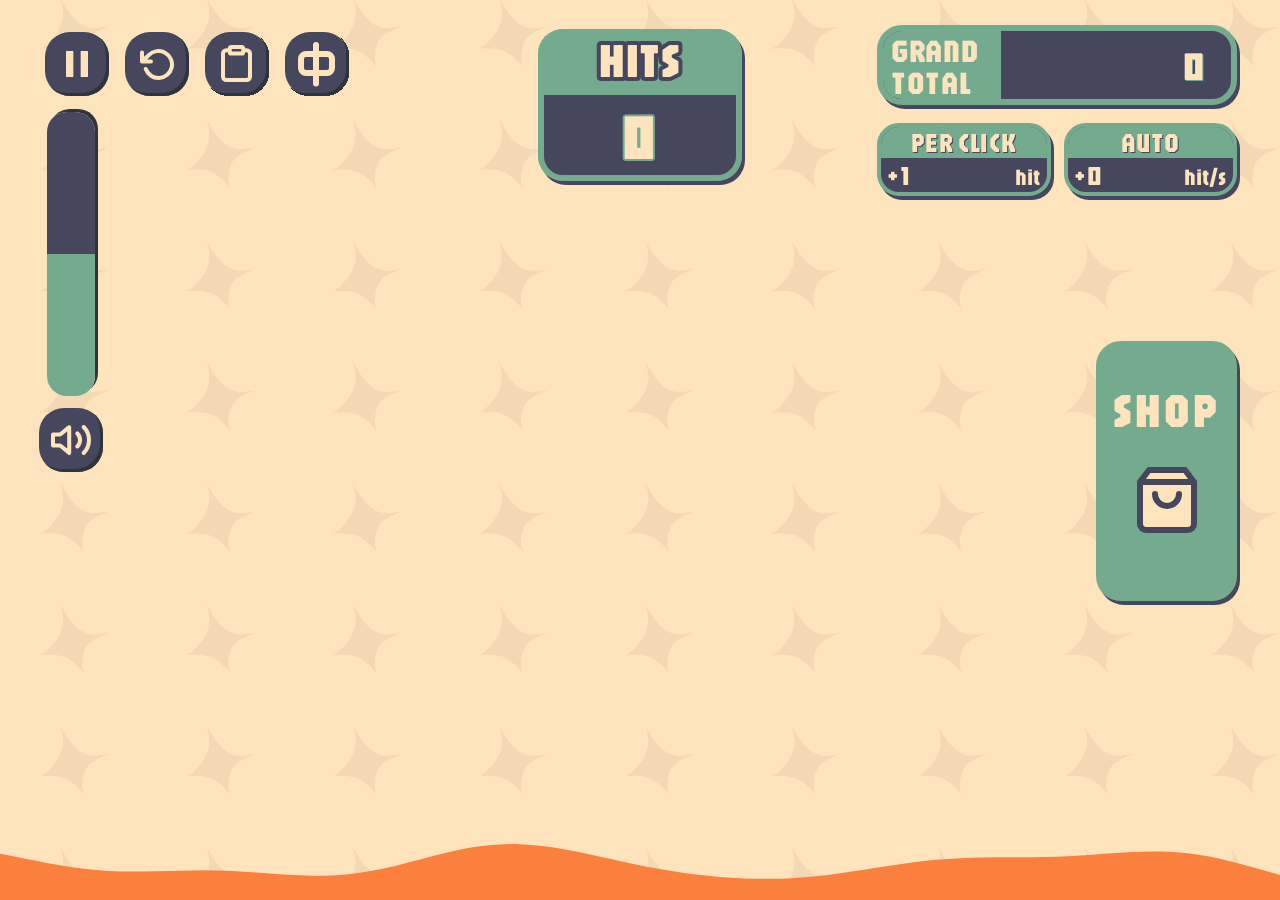
==== commit b0bce970: "Organize project sources and assets, document maintenance, and fix language switch icon" ====
--- a/index.html
+++ b/index.html
@@ -1,1491 +1,266 @@
 <!doctype html>
 <html lang="zh-CN">
-<head>
-  <meta charset="UTF-8">
-  <meta name="viewport" content="width=device-width, initial-scale=1">
-  <title>Hit Clicker</title>
-  <script data-figma-capture>
-    // Only load Figma's editor capture helper when a capture URL is opened.
-    if (location.hash.includes('figmacapture=')) {
-      const capture = document.createElement('script');
-      capture.src = 'https://mcp.figma.com/mcp/html-to-design/capture.js';
-      capture.async = true;
-      document.head.append(capture);
-    }
-  </script>
-  <link rel="stylesheet" href="ui.css">
-  <style>
-    #shop-message {
-      /* 购买结果由浮字显示；保留这份文字供屏幕阅读器读取。 */
-      position: absolute;
-      width: 1px;
-      height: 1px;
-      padding: 0;
-      margin: -1px;
-      overflow: hidden;
-      clip-path: inset(50%);
-      white-space: nowrap;
-    }
-    /* 特效单独覆盖在页面上，不接收鼠标，也不产生滚动条。 */
-    #hit-effects, #shop-effects {
-      position: fixed;
-      inset: 0;
-      overflow: hidden;
-      pointer-events: none;
-      z-index: 10;
-    }
-    .hit-burst { position: absolute; inset: 0; }
-    .hit-gain {
-      position: absolute;
-      color: #7541db;
-      font: 800 32px/1 system-ui, sans-serif;
-      z-index: 2;
-      white-space: nowrap;
-      text-shadow: 0 1px 3px white, 0 0 8px white;
-    }
-    .purchase-gain {
-      font-size: 18px;
-      line-height: 1.4;
-      width: max-content;
-      max-width: min(300px, calc(100vw - 24px));
-      white-space: normal;
-      text-align: center;
-    }
-    .hit-particle {
-      position: absolute;
-      width: 9px;
-      height: 9px;
-      border-radius: 50%;
-      z-index: 1;
-    }
-    .hit-ring {
-      position: absolute;
-      width: 24px;
-      height: 24px;
-      box-sizing: border-box;
-      border: 3px solid;
-      border-radius: 50%;
-    }
-  </style>
-  <link rel="stylesheet" href="ui-sync.css">
-  <link rel="stylesheet" href="ui-motion.css">
-  <link rel="stylesheet" href="wave.css">
-  <link rel="stylesheet" href="localization.css">
-  <link rel="stylesheet" href="fortune.css">
-</head>
-<body>
-  <svg width="0" height="0" aria-hidden="true" style="position:absolute;pointer-events:none"><defs><filter id="lucky-on-orange-tint" color-interpolation-filters="sRGB"><feColorMatrix type="matrix" values="0 0 0 0 0.9960784314 0 0 0 0 0.8941176471 0 0 0 0 0.7372549020 0 0 0 1 0"/></filter></defs></svg>
-  <h1 class="sr-only">Hit Clicker</h1>
-  <main id="game-field" aria-label="点击空白区域获得 hit">
-    <canvas id="water-canvas" aria-hidden="true"></canvas>
-    <div class="controls" data-no-hit>
-      <div class="control-row">
-        <button id="pause-button" class="icon-button" type="button" aria-label="暂停游戏" aria-pressed="false"><img class="pause-icon" src="assets/figma/main-imgPauseSvg.svg" alt=""><img class="play-icon" src="assets/figma/state-imgProperty1Continue.svg" alt=""></button>
-        <button id="reset-button" class="icon-button" type="button" aria-label="重置进度"><img src="assets/figma/main-imgResetSvg.svg" alt=""></button>
-        <button id="history-button" class="icon-button" type="button" aria-label="查看收入历史" aria-haspopup="dialog" aria-controls="history-dialog" aria-expanded="false"><img src="assets/figma/history-button.svg" alt=""></button>
-        <button id="language-button" class="icon-button" type="button" aria-label="切换语言"><img src="assets/figma/language-zh.svg" alt=""></button>
-      </div>
-      <div class="volume-row">
-        <button id="sound-button" class="icon-button" type="button" aria-label="静音" aria-pressed="true"><img class="sound-on-icon" src="assets/figma/main-imgSoundSvg.svg" alt=""><img class="sound-off-icon" src="assets/figma/state-imgSoundSvg1.svg" alt=""></button>
-        <label class="sr-only" for="volume-slider">音量</label>
-        <input id="volume-slider" type="range" min="0" max="100" step="1" value="50">
-        <output class="sr-only" id="volume-value" for="volume-slider">50%</output>
-      </div>
-    </div>
-    <aside class="hud" data-no-hit aria-label="收益">
-      <button id="shop-button" type="button" aria-label="打开商店" aria-haspopup="dialog" aria-controls="shop" aria-expanded="false"><span>SHOP</span><img src="assets/figma/shop-entry.svg" alt=""></button>
-      <div class="stats">
-        <div class="balance-card"><div class="stat-heading">HITS</div><strong id="balance">0</strong></div>
-        <div class="total-card"><span>GRAND<br>TOTAL</span><strong id="total-hits">0</strong></div>
-        <div class="rate-grid">
-          <div class="rate-card"><span>PER CLICK</span><div>+<strong id="per-click">1</strong><small>HITS</small></div></div>
-          <div class="rate-card"><span>AUTO</span><div>+<strong id="per-second">0</strong><small>HITS/S</small></div></div>
-        </div>
-      </div>
-    </aside>
-    <section id="fortune-panel" data-no-hit hidden>
-      <button id="fortune-toggle" type="button" aria-expanded="false" aria-controls="fortune-details">
-        <span id="fortune-heading"></span>
-        <svg class="fortune-dial" viewBox="0 0 180 100" aria-hidden="true">
-          <path class="fortune-track" d="M20 80 A70 70 0 0 1 160 80"/>
-          <path class="fortune-high-track" d="M90 10 A70 70 0 0 1 160 80"/>
-          <path class="fortune-ticks" d="M20 80h9 M41 31l6 6 M90 10v9 M139 31l-6 6 M160 80h-9"/>
-          <g id="fortune-needle"><path d="M90 80 L86 29 Q90 22 94 29 Z"/><circle cx="90" cy="80" r="9"/></g>
-          <g id="fortune-crown" hidden><path d="M72 24l-5-18 14 8 9-12 9 12 14-8-5 18z"/></g>
-          <g id="fortune-shield" hidden><path d="M143 57l13-5 13 5v13q0 12-13 19-13-7-13-19z"/><path class="shield-check" d="m149 69 5 5 9-11"/></g>
-        </svg>
-        <span class="fortune-reading"><strong id="fortune-value">50</strong><small>/100</small><span id="fortune-delta" role="status"></span></span>
-        <span class="fortune-dots" aria-hidden="true"><i id="fortune-dot-0"></i><i id="fortune-dot-1"></i><i id="fortune-dot-2"></i></span>
-        <span class="fortune-sparkles" aria-hidden="true">✦ ✧ ✦</span>
+  <head>
+    <meta charset="UTF-8" />
+    <meta name="viewport" content="width=device-width, initial-scale=1" />
+    <title>Hit Clicker</title>
+    <script src="js/figma-capture.js" data-figma-capture></script>
+
+    <link rel="stylesheet" href="styles/ui.css" />
+    <link rel="stylesheet" href="styles/effects.css" />
+
+    <link rel="stylesheet" href="styles/ui-sync.css" />
+    <link rel="stylesheet" href="styles/ui-motion.css" />
+    <link rel="stylesheet" href="styles/wave.css" />
+    <link rel="stylesheet" href="styles/localization.css" />
+    <link rel="stylesheet" href="styles/fortune.css" />
+  </head>
+  <body>
+    <svg width="0" height="0" aria-hidden="true" style="position: absolute; pointer-events: none">
+      <defs>
+        <filter id="lucky-on-orange-tint" color-interpolation-filters="sRGB">
+          <feColorMatrix
+            type="matrix"
+            values="0 0 0 0 0.9960784314 0 0 0 0 0.8941176471 0 0 0 0 0.7372549020 0 0 0 1 0"
+          />
+        </filter>
+      </defs>
+    </svg>
+    <h1 class="sr-only">Hit Clicker</h1>
+    <main id="game-field" aria-label="点击空白区域获得 hit">
+      <canvas id="water-canvas" aria-hidden="true"></canvas>
+      <div class="controls" data-no-hit>
+        <div class="control-row">
+          <button
+            id="pause-button"
+            class="icon-button"
+            type="button"
+            aria-label="暂停游戏"
+            aria-pressed="false"
+          >
+            <img class="pause-icon" src="assets/figma/main-imgPauseSvg.svg" alt="" /><img
+              class="play-icon"
+              src="assets/figma/state-imgProperty1Continue.svg"
+              alt=""
+            />
+          </button>
+          <button id="reset-button" class="icon-button" type="button" aria-label="重置进度">
+            <img src="assets/figma/main-imgResetSvg.svg" alt="" />
+          </button>
+          <button
+            id="history-button"
+            class="icon-button"
+            type="button"
+            aria-label="查看收入历史"
+            aria-haspopup="dialog"
+            aria-controls="history-dialog"
+            aria-expanded="false"
+          >
+            <img src="assets/figma/history-button.svg" alt="" />
+          </button>
+          <button id="language-button" class="icon-button" type="button" aria-label="切换语言">
+            <img src="assets/figma/language-en.svg" alt="" />
+          </button>
+        </div>
+        <div class="volume-row">
+          <button
+            id="sound-button"
+            class="icon-button"
+            type="button"
+            aria-label="静音"
+            aria-pressed="true"
+          >
+            <img class="sound-on-icon" src="assets/figma/main-imgSoundSvg.svg" alt="" /><img
+              class="sound-off-icon"
+              src="assets/figma/state-imgSoundSvg1.svg"
+              alt=""
+            />
+          </button>
+          <label class="sr-only" for="volume-slider">音量</label>
+          <input id="volume-slider" type="range" min="0" max="100" step="1" value="50" />
+          <output class="sr-only" id="volume-value" for="volume-slider">50%</output>
+        </div>
+      </div>
+      <aside class="hud" data-no-hit aria-label="收益">
+        <button
+          id="shop-button"
+          type="button"
+          aria-label="打开商店"
+          aria-haspopup="dialog"
+          aria-controls="shop"
+          aria-expanded="false"
+        >
+          <span>SHOP</span><img src="assets/figma/shop-entry.svg" alt="" />
+        </button>
+        <div class="stats">
+          <div class="balance-card">
+            <div class="stat-heading">HITS</div>
+            <strong id="balance">0</strong>
+          </div>
+          <div class="total-card">
+            <span>GRAND<br />TOTAL</span><strong id="total-hits">0</strong>
+          </div>
+          <div class="rate-grid">
+            <div class="rate-card">
+              <span>PER CLICK</span>
+              <div>+<strong id="per-click">1</strong><small>HITS</small></div>
+            </div>
+            <div class="rate-card">
+              <span>AUTO</span>
+              <div>+<strong id="per-second">0</strong><small>HITS/S</small></div>
+            </div>
+          </div>
+        </div>
+      </aside>
+      <section id="fortune-panel" data-no-hit hidden>
+        <button
+          id="fortune-toggle"
+          type="button"
+          aria-expanded="false"
+          aria-controls="fortune-details"
+        >
+          <span id="fortune-heading"></span>
+          <svg class="fortune-dial" viewBox="0 0 180 100" aria-hidden="true">
+            <path class="fortune-track" d="M20 80 A70 70 0 0 1 160 80" />
+            <path class="fortune-high-track" d="M90 10 A70 70 0 0 1 160 80" />
+            <path class="fortune-ticks" d="M20 80h9 M41 31l6 6 M90 10v9 M139 31l-6 6 M160 80h-9" />
+            <g id="fortune-needle">
+              <path d="M90 80 L86 29 Q90 22 94 29 Z" />
+              <circle cx="90" cy="80" r="9" />
+            </g>
+            <g id="fortune-crown" hidden><path d="M72 24l-5-18 14 8 9-12 9 12 14-8-5 18z" /></g>
+            <g id="fortune-shield" hidden>
+              <path d="M143 57l13-5 13 5v13q0 12-13 19-13-7-13-19z" />
+              <path class="shield-check" d="m149 69 5 5 9-11" />
+            </g>
+          </svg>
+          <span class="fortune-reading"
+            ><strong id="fortune-value">50</strong><small>/100</small
+            ><span id="fortune-delta" role="status"></span
+          ></span>
+          <span class="fortune-dots" aria-hidden="true"
+            ><i id="fortune-dot-0"></i><i id="fortune-dot-1"></i><i id="fortune-dot-2"></i
+          ></span>
+          <span class="fortune-sparkles" aria-hidden="true">✦ ✧ ✦</span>
+        </button>
+        <div id="fortune-details" role="tooltip" hidden></div>
+      </section>
+      <section class="helper-camp" data-no-hit aria-labelledby="helper-camp-title">
+        <h2 class="sr-only" id="helper-camp-title">小帮手 · <span id="helper-count">0</span></h2>
+        <div id="helper-roster" aria-label="已解锁的帮手"></div>
+        <p class="sr-only" id="helper-details"></p>
+        <p class="sr-only" id="helper-feedback"></p>
+      </section>
+      <div class="notices" data-no-hit>
+        <span id="sound-status" role="status"></span>
+        <p id="game-status" role="status" class="sr-only"></p>
+        <p id="save-status" class="sr-only"></p>
+        <button id="save-retry" type="button" hidden>重试保存</button>
+        <p id="migration-status" hidden></p>
+      </div>
+      <div id="hidden-game-status" hidden>
+        <p id="lucky-status"></p>
+        <p id="jackpot-status"></p>
+        <p id="fortune-status"></p>
+        <meter id="fortune-meter" min="0" max="100" value="50" hidden></meter>
+        <p id="fortune-feedback" hidden></p>
+        <p id="combo-status"></p>
+        <p id="combo-feedback" hidden></p>
+      </div>
+    </main>
+    <dialog id="shop" aria-labelledby="shop-title" aria-describedby="shop-help">
+      <h2 id="shop-title" class="sr-only">技能商店</h2>
+      <header class="shop-header">
+        <div class="shop-balance"><span>HITS</span><strong id="shop-balance">0</strong></div>
+      </header>
+      <button id="shop-close" type="button" aria-label="关闭商店">
+        <img src="assets/figma/close.svg" alt="" />
       </button>
-      <div id="fortune-details" role="tooltip" hidden></div>
-    </section>
-    <section class="helper-camp" data-no-hit aria-labelledby="helper-camp-title">
-      <h2 class="sr-only" id="helper-camp-title">小帮手 · <span id="helper-count">0</span></h2>
-      <div id="helper-roster" aria-label="已解锁的帮手"></div>
-      <p class="sr-only" id="helper-details"></p><p class="sr-only" id="helper-feedback"></p>
-    </section>
-    <div class="notices" data-no-hit>
-      <span id="sound-status" role="status"></span>
-      <p id="game-status" role="status" class="sr-only"></p>
-      <p id="save-status" class="sr-only"></p><button id="save-retry" type="button" hidden>重试保存</button>
-      <p id="migration-status" hidden></p>
-    </div>
-    <div id="hidden-game-status" hidden>
-      <p id="lucky-status"></p><p id="jackpot-status"></p><p id="fortune-status"></p>
-      <meter id="fortune-meter" min="0" max="100" value="50" hidden></meter>
-      <p id="fortune-feedback" hidden></p><p id="combo-status"></p><p id="combo-feedback" hidden></p>
-    </div>
-  </main>
-  <dialog id="shop" aria-labelledby="shop-title" aria-describedby="shop-help">
-    <h2 id="shop-title" class="sr-only">技能商店</h2>
-    <header class="shop-header"><div class="shop-balance"><span>HITS</span><strong id="shop-balance">0</strong></div></header>
-    <button id="shop-close" type="button" aria-label="关闭商店"><img src="assets/figma/close.svg" alt=""></button>
-    <p id="shop-summary" class="sr-only">平均每秒自动 +<span id="shop-income">0</span> hit</p>
-    <div id="tree-viewport" tabindex="0" aria-label="技能树，拖动空白区域或使用方向键移动">
-      <div id="tree-world">
-        <svg id="tree-links" width="1600" height="1000" aria-hidden="true"></svg>
-        <button class="tree-root" id="tree-home" type="button" aria-label="居中技能树"><img src="assets/figma/shop-root.svg" alt=""></button>
-        <div id="skill-nodes">
-          <article class="skill-node">
-            <span class="node-mark" aria-hidden="true">01</span>
-            <h3>点击增长 · Lv.<span id="upgrade-level">1</span></h3>
-            <p>初始每次 1 hit；每升一级增加收益，Plus 会追溯强化已有等级。</p>
-            <p id="click-preview">每次点击：+1 → +2 hit</p>
-            <button id="upgrade-button" type="button">升级点击增长（20 hit）</button>
-          </article>
-          <article id="lucky-node" class="skill-node skill-descendant lucky-node" data-locked="true" data-unlocked="false">
-            <span class="node-mark" aria-hidden="true">04</span>
-            <h3>幸运点击 · <span id="lucky-level">未解锁</span></h3>
-            <p>点击增长 Lv.2 后花 50 hit 解锁，获得概率 Lv.1（10%）与基础 ×2 幸运倍率。帮手需另购幸运技能才会继承。</p>
-            <p id="lucky-preview">普通 +1 / 幸运 +2 hit</p>
-            <button id="lucky-button" type="button" disabled>需要点击增长 Lv.2</button>
-          </article>
-
-          <div id="helper-branch"></div>
-        </div>
-      </div>
-    </div>
-    <div class="tree-toolbar"><button id="tree-center" type="button" aria-label="居中技能树">⌖</button><span id="shop-help">拖动空白处移动 · 悬浮查看 · 点击购买</span></div>
-    <section id="skill-tooltip" role="tooltip" hidden><h3 id="tooltip-title"></h3><div class="tooltip-body"><div id="tooltip-description"></div><p id="tooltip-requirement"></p></div></section>
-    <p id="shop-message" role="status"></p><div id="shop-effects" aria-hidden="true"></div>
-  </dialog>
-  <dialog id="confirm-dialog" aria-labelledby="confirm-title" aria-describedby="confirm-description">
-    <h2 id="confirm-title">重置游戏进度？</h2><div class="confirm-body"><p id="confirm-description">当前与累计 hit、升级和小帮手都将清零。声音设置会保留。</p>
-    <div class="confirm-actions"><button id="confirm-cancel" type="button" autofocus>取消</button><button id="confirm-accept" type="button">确认重置</button></div></div>
-  </dialog>
-  <div id="hit-effects" aria-hidden="true"></div>
-  <dialog id="history-dialog" aria-labelledby="history-title" aria-describedby="history-note">
-    <h2 id="history-title">从这些地方获得了hits！</h2>
-    <div class="history-body"><ol id="history-list" aria-label="最近的收入记录"></ol><p id="history-note">显示最近 100 笔进账，最新记录在前。</p></div>
-    <button id="history-close" type="button" aria-label="关闭收入历史"><img src="assets/figma/close.svg" alt=""></button>
-  </dialog>
-
-  <script src="game-rules.js"></script>
-  <script src="wave-rules.js"></script>
-  <script src="wave.js"></script>
-  <script src="locales/copy.js"></script>
-  <script src="i18n.js"></script>
-  <script src="localization-ui.js"></script>
-  <script src="fortune.js"></script>
-  <script>
-    // 保存玩家当前拥有的 hit。
-    let hits = 0;
-    // 累计获得的 hit 不受消费影响，包含升级带来的额外收益。
-    let totalHits = 0;
-    const incomeHistoryLimit = 100;
-    let incomeHistory = [];
-    let hitsPerClick = 1;
-    let upgradeLevel = 1;
-    let plusLevel = 0;
-    let chanceLevel = 0;
-    let multiplierLevel = 0;
-    let jackpotUnlocked = false;
-    let frequencyLevel = 0;
-    let jackpotPowerLevel = 0;
-    let jackpotProgress = 0;
-    let luckyUnlocked = false;
-    let comboAUnlocked = false;
-    let comboBUnlocked = false;
-    let fortuneUnlocked = false;
-    let fortune = 50;
-    let fortuneProgress = 0;
-    let lowFortuneClicks = 0;
-    let emperorUnlocked = false;
-    let pityUnlocked = false;
-    // 旧版帮手只保留收益，不再出售；新 A/B 各拥有一个。
-    let helperCount = 0;
-    const freshHelpers = () => ({
-      a: { unlocked: false, power: 0, speed: 0, lucky: false, progress: 0 },
-      b: { unlocked: false, power: 0, speed: 0, lucky: false, progress: 0 }
-    });
-    let helpers = freshHelpers();
-    let helperPowerLevel = 0;
-    let helperTimer = null;
-    let helperLastAt = null;
-    let helperCreditRemainder = 0;
-    let pageIsActive = true;
-    let renderedHelperCount = "";
-    let isPaused = false;
-    let purchaseEffect;
-
-    // 找到页面上显示 hit 的数字。
-    const balanceDisplay = document.querySelector("#balance");
-    const totalHitsDisplay = document.querySelector("#total-hits");
-    const perClickDisplay = document.querySelector("#per-click");
-    const upgradeButton = document.querySelector("#upgrade-button");
-    const upgradeLevelDisplay = document.querySelector("#upgrade-level");
-    const shopMessage = document.querySelector("#shop-message");
-    const hitEffects = document.querySelector("#hit-effects");
-    const reducedMotion = window.matchMedia("(prefers-reduced-motion: reduce)");
-    const balanceCard = document.querySelector('.balance-card');
-    let previousManualClickAt = null, manualClickStreak = 0, balanceShake = null;
-    function animateManualBalance() {
-      const now = performance.now();
-      manualClickStreak = previousManualClickAt !== null && now - previousManualClickAt <= 420 ? manualClickStreak + 1 : 1;
-      previousManualClickAt = now;
-      if (reducedMotion.matches || manualClickStreak < 2) return;
-      if (balanceShake) balanceShake.cancel();
-      const strength = Math.min(2 + manualClickStreak, 8);
-      // Translation layers over the idle rotation without changing the HUD's positioning.
-      balanceShake = balanceCard.animate([
-        {translate:'0px 0px'},
-        {translate:`${-strength}px -2px`},
-        {translate:`${strength}px 2px`},
-        {translate:`${-strength * .7}px 1px`},
-        {translate:`${strength * .5}px -1px`},
-        {translate:`${-strength * .25}px 0px`},
-        {translate:'0px 0px'}
-      ], {duration:320, easing:'ease-out'});
-    }
-    const soundButton = document.querySelector("#sound-button");
-    const soundStatus = document.querySelector("#sound-status");
-    const volumeSlider = document.querySelector("#volume-slider");
-    const volumeValue = document.querySelector("#volume-value");
-    const helperCountDisplay = document.querySelector("#helper-count");
-    const perSecondDisplay = document.querySelector("#per-second");
-    const helperRoster = document.querySelector("#helper-roster");
-    const helperFeedback = document.querySelector("#helper-feedback");
-    const pauseButton = document.querySelector("#pause-button");
-    const gameStatus = document.querySelector("#game-status");
-    const shop = document.querySelector("#shop");
-    const shopButton = document.querySelector("#shop-button");
-    const shopClose = document.querySelector("#shop-close");
-    const shopEffects = document.querySelector("#shop-effects");
-    const shopBalance = document.querySelector("#shop-balance");
-    const shopIncome = document.querySelector("#shop-income");
-    const clickPreview = document.querySelector("#click-preview");
-    const luckyButton = document.querySelector("#lucky-button");
-    const luckyNode = document.querySelector("#lucky-node");
-    const luckyLevel = document.querySelector("#lucky-level");
-    const luckyPreview = document.querySelector("#lucky-preview");
-    const luckyStatus = document.querySelector("#lucky-status");
-    const resetButton = document.querySelector("#reset-button");
-    const saveStatus = document.querySelector("#save-status");
-    const saveRetry = document.querySelector("#save-retry");
-    const confirmDialog = document.querySelector("#confirm-dialog");
-    const confirmTitle = document.querySelector("#confirm-title");
-    const confirmDescription = document.querySelector("#confirm-description");
-    const historyDialog = document.querySelector('#history-dialog');
-    const historyButton = document.querySelector('#history-button');
-    const historyClose = document.querySelector('#history-close');
-    const historyList = document.querySelector('#history-list');
-    let historyBodyOverflow = '';
-
-    function isValidIncomeHistory(entries) {
-      return Array.isArray(entries) && entries.length <= incomeHistoryLimit && entries.every(entry =>
-        entry && typeof entry === 'object' && !Array.isArray(entry) &&
-        ['manual','helper-a','helper-b','legacy'].includes(entry.source) &&
-        Number.isSafeInteger(entry.amount) && entry.amount > 0 &&
-        Number.isSafeInteger(entry.at) && entry.at >= 0 &&
-        entry.at <= 8640000000000000 &&
-        typeof entry.detail === 'string' && entry.detail.length <= 256 &&
-        (entry.parts===undefined||isValidIncomeParts(entry.parts)));
-    }
-    function isValidIncomeParts(parts){
-      return Array.isArray(parts)&&parts.length>0&&parts.length<=6&&parts.every(p=>{
-        if(!p||typeof p.key!=='string'||!/^history\./.test(p.key)||!window.HitCopy.en[p.key]||!p.params||typeof p.params!=='object'||Array.isArray(p.params))return false;
-        const names=[...window.HitCopy.en[p.key].matchAll(/\{(\w+)\}/g)].map(m=>m[1]);
-        return names.every(name=>p.params[name]!==undefined)&&Object.entries(p.params).length<=8&&Object.values(p.params).every(v=>typeof v==='number'?Number.isFinite(v):typeof v==='string'&&v.length<=160);
-      });
-    }
-    function recordIncome(source, amount, detail, parts) {
-      if (!Number.isSafeInteger(amount) || amount <= 0) return;
-      incomeHistory.unshift({source, amount, detail, at:Date.now(),...(parts?{parts}:{})});
-      if (incomeHistory.length > incomeHistoryLimit) incomeHistory.length = incomeHistoryLimit;
-      if (historyDialog.open) renderIncomeHistory();
-    }
-    function renderIncomeHistory() {
-      const scrollTop = historyList.scrollTop || 0, oldHeight = historyList.scrollHeight || 0;
-      historyList.replaceChildren();
-      if (!incomeHistory.length) {
-        const empty = document.createElement('li');empty.className='history-empty';
-        empty.textContent=t(totalHits?'history.legacy_empty':'history.empty');
-        historyList.append(empty);
-      }
-      const names={manual:t('history.source.manual'),'helper-a':t('history.source.helper-a'),'helper-b':t('history.source.helper-b'),legacy:t('history.source.legacy')};
-      for (const entry of incomeHistory) {
-        const row=document.createElement('li'),copy=document.createElement('div'),source=document.createElement('div'),detail=document.createElement('div'),time=document.createElement('time'),amount=document.createElement('strong');
-        source.className='history-source';source.textContent=names[entry.source];
-        detail.className='history-detail';detail.textContent=incomeDetail(entry);
-        const date=new Date(entry.at);time.dateTime=date.toISOString();
-        time.textContent=date.toLocaleTimeString(i18n.locale,{hour12:false,hour:'2-digit',minute:'2-digit',second:'2-digit'});
-        amount.className='history-amount';amount.textContent=t('history.amount',{amount:formatRate(entry.amount)});
-        copy.append(source,detail,time);row.append(copy,amount);historyList.append(row);
-      }
-      historyList.scrollTop=scrollTop ? scrollTop+(historyList.scrollHeight||0)-oldHeight : 0;
-    }
-    historyButton.addEventListener('click',()=>{
-      if(historyDialog.open || shop.open || confirmDialog.open)return;
-      historyBodyOverflow=document.body.style.overflow;document.body.style.overflow='hidden';
-      hitEffects.replaceChildren();renderIncomeHistory();historyDialog.showModal();
-      historyButton.setAttribute('aria-expanded','true');historyClose.focus({preventScroll:true});
-    });
-    historyClose.addEventListener('click',()=>historyDialog.close());
-    historyDialog.addEventListener('close',()=>{
-      document.body.style.overflow=historyBodyOverflow;historyButton.setAttribute('aria-expanded','false');historyButton.focus({preventScroll:true});
-    });
-    historyDialog.addEventListener('click',event=>{
-      const b=historyDialog.getBoundingClientRect();
-      if(event.target===historyDialog && (event.clientX<b.left||event.clientX>b.right||event.clientY<b.top||event.clientY>b.bottom))historyDialog.close();
-    });
-    const confirmCancel = document.querySelector("#confirm-cancel");
-    const confirmAccept = document.querySelector("#confirm-accept");
-    let previousBodyOverflow = "";
-
-    shopButton.addEventListener("click", () => {
-      if (shop.open) return;
-      previousBodyOverflow = document.body.style.overflow;
-      document.body.style.overflow = "hidden";
-      hitEffects.replaceChildren();
-      updateDisplay();
-      shop.showModal();
-      centerSkillTree();
-      shopClose.focus({ preventScroll: true });
-      shopButton.setAttribute("aria-expanded", "true");
-    });
-    shopClose.addEventListener("click", () => shop.close());
-    shop.addEventListener("close", () => {
-      document.body.style.overflow = previousBodyOverflow;
-      shopButton.setAttribute("aria-expanded", "false");
-      shopEffects.replaceChildren();
-      hideSkillTooltip();
-      treeDrag.active = treeDrag.moved = treeDrag.suppressClick = false;
-      shopButton.focus({ preventScroll: true });
-    });
-    // 原生 dialog 自带 Esc 退出和焦点限制；点击弹窗外的遮罩也可退出。
-    shop.addEventListener("click", (event) => {
-      const bounds = shop.getBoundingClientRect();
-      if (event.target === shop && (event.clientX < bounds.left || event.clientX > bounds.right || event.clientY < bounds.top || event.clientY > bounds.bottom)) shop.close();
-    });
-
-    let soundEnabled = true;
-    let soundVolume = 50;
-    let audioContext;
-    let masterGain;
-    let noteIndex = -1;
-    let lastSoundAt = -Infinity;
-    let soundRequest = 0;
-    const activeVoices = new Set();
-    // 仍限定在 C、D、E、G、A 五个音中，但不再按固定顺序循环。
-    const clickNotes = [523.25, 587.33, 659.25, 783.99, 880];
-
-    const saveKey = "hit-clicker-save-v1";
-    let saveTimer = null;
-    let savePending = false;
-    let canWriteSave = true;
-    let invalidSave = false;
-    let confirmOperation = null;
-    let confirmTrigger;
-    let confirmBodyOverflow = "";
-    // 当前价格曲线作为试玩基线，集中配置，方便之后有依据地调整。
-    const balanceConfig = Object.freeze({ luckyCost: 50 });
-    const rules = window.HitRules;
-
-    function getSaveData() {
-      // 只存必要状态；收益和价格在恢复后重新计算，不记录离线时长。
-      return { version: 3, incomeHistory:incomeHistory.map(entry=>({...entry})), helpers, comboAUnlocked, comboBUnlocked, fortuneUnlocked, fortune, fortuneProgress, lowFortuneClicks, emperorUnlocked, pityUnlocked, hits, totalHits, upgradeLevel, plusLevel, chanceLevel, multiplierLevel, jackpotUnlocked, frequencyLevel, jackpotPowerLevel, jackpotProgress, luckyUnlocked, helperCount, helperPowerLevel, helperCreditRemainder, soundEnabled, soundVolume, isPaused };
-    }
-
-    function isValidSave(data) {
-      if (!data || typeof data !== "object" || Array.isArray(data) || ![1, 2, 3].includes(data.version)) return false;
-      if (data.incomeHistory !== undefined && !isValidIncomeHistory(data.incomeHistory)) return false;
-      const counters = [data.hits, data.totalHits, data.upgradeLevel, data.helperCount, data.helperPowerLevel];
-      if (!counters.every(value => Number.isSafeInteger(value) && value >= 0)) return false;
-      // 限制损坏记录中的异常等级，避免恢复后生成无效价格或收益。
-      if ([data.upgradeLevel, data.helperCount, data.helperPowerLevel].some(value => value > 1000000)) return false;
-      if (data.totalHits < data.hits || (data.helperPowerLevel > 0 && data.helperCount === 0)) return false;
-      if (data.luckyUnlocked !== undefined && typeof data.luckyUnlocked !== "boolean") return false;
-      if (data.luckyUnlocked && data.upgradeLevel === 0) return false;
-      if (data.version >= 2) {
-        const levels = [data.plusLevel, data.chanceLevel, data.multiplierLevel, data.frequencyLevel, data.jackpotPowerLevel, data.jackpotProgress];
-        if (!levels.every(value => Number.isSafeInteger(value) && value >= 0 && value <= 1000000)) return false;
-        if (data.upgradeLevel < 1 || data.chanceLevel > 5 || data.frequencyLevel > 10 || typeof data.jackpotUnlocked !== "boolean") return false;
-        if ((data.plusLevel > 0 && data.upgradeLevel < 3) || (data.luckyUnlocked && data.upgradeLevel < 2)) return false;
-        if (data.luckyUnlocked ? data.chanceLevel < 1 : data.chanceLevel !== 0 || data.multiplierLevel !== 0) return false;
-        if (data.jackpotUnlocked ? data.upgradeLevel < 5 || data.chanceLevel !== 5 : data.frequencyLevel !== 0 || data.jackpotPowerLevel !== 0 || data.jackpotProgress !== 0) return false;
-        if (data.jackpotProgress >= 20 - data.frequencyLevel) return false;
-        if (!Number.isSafeInteger(rules.clickIncome(data.upgradeLevel, data.plusLevel))) return false;
-      }
-      if (data.version === 3) {
-        if (!data.helpers || typeof data.helpers !== "object") return false;
-        for (const kind of ["a", "b"]) {
-          const h = data.helpers[kind];
-          if (!h || typeof h.unlocked !== "boolean" || typeof h.lucky !== "boolean") return false;
-          if (![h.power, h.speed].every(x => Number.isSafeInteger(x) && x >= 0 && x <= 1000000) || h.speed > 5) return false;
-          if (!Number.isFinite(h.progress) || h.progress < 0 || h.progress >= 1) return false;
-          if (!h.unlocked && (h.power || h.speed || h.lucky || h.progress)) return false;
-          if (h.power > 0 && data.upgradeLevel < 7 || h.speed > 0 && h.power < 3) return false;
-          if (h.lucky && data.chanceLevel !== 5) return false;
-          if (h.unlocked && data.totalHits < (kind === "a" ? 1000 : 10000)) return false;
-        }
-        if (data.helpers.b.unlocked && (!data.helpers.a.unlocked || data.helpers.a.power < 4)) return false;
-        if (data.helpers.a.lucky && data.totalHits < 2000 || data.helpers.b.lucky && data.totalHits < 20000) return false;
-      }
-      for (const key of ["comboAUnlocked", "comboBUnlocked"]) {
-        if (data[key] !== undefined && typeof data[key] !== "boolean") return false;
-      }
-      if (data.comboAUnlocked && (data.version !== 3 || !data.helpers.a.unlocked || data.helpers.a.power < 2 || data.totalHits < 10000)) return false;
-      if (data.comboBUnlocked && (!data.comboAUnlocked || !data.helpers.b.unlocked || data.helpers.b.power < 2)) return false;
-      for (const key of ["fortuneUnlocked", "emperorUnlocked", "pityUnlocked"]) {
-        if (data[key] !== undefined && typeof data[key] !== "boolean") return false;
-      }
-      const f = data.fortune === undefined ? 50 : data.fortune, fp = data.fortuneProgress === undefined ? 0 : data.fortuneProgress, lc = data.lowFortuneClicks === undefined ? 0 : data.lowFortuneClicks;
-      if (!Number.isInteger(f) || f < 0 || f > 100 || !Number.isInteger(fp) || fp < 0 || fp > 2 || !Number.isInteger(lc) || lc < 0 || lc > 100) return false;
-      if (data.fortuneUnlocked ? data.version !== 3 || !data.luckyUnlocked || data.chanceLevel !== 5 : f !== 50 || fp !== 0 || lc !== 0 || data.emperorUnlocked || data.pityUnlocked) return false;
-      if (lc > 0 && (!data.pityUnlocked || f >= 50)) return false;
-      // 旧版没有小数余量字段，按 0 恢复，已有存档仍可使用。
-      if (data.helperCreditRemainder !== undefined && (!Number.isFinite(data.helperCreditRemainder) || data.helperCreditRemainder < 0 || data.helperCreditRemainder >= 1)) return false;
-      return typeof data.soundEnabled === "boolean" && typeof data.isPaused === "boolean"
-        && Number.isInteger(data.soundVolume) && data.soundVolume >= 0 && data.soundVolume <= 100;
-    }
-
-    function showSaveError(key) {
-      say(saveStatus,key);
-      saveStatus.dataset.state = "error";
-      saveRetry.hidden = false;
-      saveRetry.textContent = invalidSave ? t("save.replace") : t("save.retry");
-    }
-
-    function loadGame() {
-      let raw;
-      try {
-        raw = window.localStorage.getItem(saveKey);
-      } catch {
-        canWriteSave = false;
-        showSaveError("save.read_error");
-        return;
-      }
-      if (raw === null) return;
-      try {
-        const data = JSON.parse(raw);
-        if (!isValidSave(data)) throw new Error("Invalid save");
-        hits = data.hits;
-        totalHits = data.totalHits;
-        incomeHistory = data.incomeHistory ? data.incomeHistory.map(entry=>({...entry})) : [];
-        upgradeLevel = data.upgradeLevel + (data.version === 1 ? 1 : 0);
-        luckyUnlocked = data.luckyUnlocked ?? false;
-        comboAUnlocked = data.comboAUnlocked ?? false;
-        comboBUnlocked = data.comboBUnlocked ?? false;
-        fortuneUnlocked = data.fortuneUnlocked ?? false;
-        fortune = data.fortune ?? 50;
-        fortuneProgress = data.fortuneProgress ?? 0;
-        lowFortuneClicks = data.lowFortuneClicks ?? 0;
-        emperorUnlocked = data.emperorUnlocked ?? false;
-        pityUnlocked = data.pityUnlocked ?? false;
-        plusLevel = data.plusLevel ?? 0;
-        chanceLevel = data.chanceLevel ?? (luckyUnlocked ? 2 : 0);
-        multiplierLevel = data.multiplierLevel ?? 0;
-        jackpotUnlocked = data.jackpotUnlocked ?? false;
-        frequencyLevel = data.frequencyLevel ?? 0;
-        jackpotPowerLevel = data.jackpotPowerLevel ?? 0;
-        jackpotProgress = data.jackpotProgress ?? 0;
-        hitsPerClick = rules.clickIncome(upgradeLevel, plusLevel);
-        if (data.version < 3) {
-          // 备份失败时不覆盖旧记录，仍允许本次游玩。
-          try { window.localStorage.setItem(`hit-clicker-save-v${data.version}-backup`, raw); }
-          catch {
-            canWriteSave = false;
-            showSaveError("save.backup_error");
-          }
-          const notice = document.querySelector("#migration-status");
-          notice.hidden = false;
-          say(notice,"save.migration",()=>({migration:data.version===1?t("save.migration.v1"):"",backup:t(canWriteSave?"save.migration.backup":"save.migration.no_backup")}));
-        }
-        helpers = data.version === 3 ? data.helpers : freshHelpers();
-        helperCount = data.helperCount;
-        helperPowerLevel = data.helperPowerLevel;
-        helperCreditRemainder = data.helperCreditRemainder ?? 0;
-        soundEnabled = data.soundEnabled;
-        soundVolume = data.soundVolume;
-        isPaused = data.isPaused;
-        if (canWriteSave) say(saveStatus,"status.save_restored");
-      } catch {
-        invalidSave = true;
-        canWriteSave = false;
-        showSaveError("save.invalid");
-      }
-    }
-
-    function saveGame() {
-      if (saveTimer !== null) {
-        clearTimeout(saveTimer);
-        saveTimer = null;
-      }
-      if (!canWriteSave || !savePending) return false;
-      try {
-        window.localStorage.setItem(saveKey, JSON.stringify(getSaveData()));
-        savePending = false;
-        invalidSave = false;
-        saveRetry.hidden = true;
-        saveStatus.dataset.state = "ready";
-        say(saveStatus,"status.saved");
-        return true;
-      } catch {
-        canWriteSave = false;
-        showSaveError("save.write_error");
-        return false;
-      }
-    }
-
-    function queueSave() {
-      savePending = true;
-      // 连续点击时合并写入；离开页面或购买时立即保存最新状态。
-      if (canWriteSave && saveTimer === null) saveTimer = setTimeout(saveGame, 250);
-    }
-
-    function updateConfirmationCopy(operation){
-      confirmTitle.textContent = operation === "reset" ? t("confirm.reset.title") : t("confirm.replace.title");
-      confirmDescription.textContent = operation === "reset"
-        ? t("confirm.reset.body")
-        : t("confirm.replace.body");
-      confirmAccept.textContent = operation === "reset" ? t("confirm.reset.accept") : t("confirm.replace.accept");
-    }
-
-    function openConfirmation(operation, trigger) {
-      if (confirmDialog.open) return;
-      settleHelperIncome();
-      confirmOperation = operation;
-      confirmTrigger = trigger;
-      confirmBodyOverflow = document.body.style.overflow;
-      document.body.style.overflow = "hidden";
-      updateConfirmationCopy(operation);
-      confirmDialog.showModal();
-      updateGameStatus();
-    }
-
-    resetButton.addEventListener("click", () => openConfirmation("reset", resetButton));
-    saveRetry.addEventListener("click", () => {
-      if (invalidSave) {
-        openConfirmation("replace", saveRetry);
-      } else {
-        canWriteSave = true;
-        savePending = true;
-        saveGame();
-      }
-    });
-    confirmCancel.addEventListener("click", () => confirmDialog.close());
-    confirmDialog.addEventListener("close", () => {
-      confirmOperation = null;
-      document.body.style.overflow = confirmBodyOverflow;
-      updateGameStatus();
-      const focusTarget = confirmTrigger && !confirmTrigger.hidden ? confirmTrigger : resetButton;
-      focusTarget.focus({ preventScroll: true });
-    });
-    confirmAccept.addEventListener("click", () => {
-      if (!confirmDialog.open || !confirmOperation) return;
-      const operation = confirmOperation;
-      confirmOperation = null;
-      if (operation === "reset") {
-        hits = 0;
-        totalHits = 0;
-        incomeHistory = [];
-        upgradeLevel = 1;
-        plusLevel = chanceLevel = multiplierLevel = frequencyLevel = jackpotPowerLevel = jackpotProgress = 0;
-        jackpotUnlocked = false;
-        document.querySelector("#migration-status").hidden = true;
-        luckyUnlocked = false;
-        comboAUnlocked = comboBUnlocked = false;
-        fortuneUnlocked = emperorUnlocked = pityUnlocked = false;
-        fortune = 50;
-        fortuneProgress = lowFortuneClicks = 0;
-        document.querySelector("#fortune-feedback").hidden = true;
-        document.querySelector("#combo-feedback").hidden = true;
-        hitsPerClick = 1;
-        helperCount = 0;
-        helpers = freshHelpers();
-        helperPowerLevel = 0;
-        helperCreditRemainder = 0;
-        renderedHelperCount = "";
-        isPaused = false;
-        noteIndex = -1;
-        lastSoundAt = -Infinity;
-        soundRequest++;
-        for (const oscillator of activeVoices) oscillator.stop(audioContext.currentTime + 0.012);
-        activeVoices.clear();
-        hitEffects.replaceChildren();
-        shopEffects.replaceChildren();
-        shopMessage.textContent = "";
-      }
-      canWriteSave = true;
-      savePending = true;
-      saveGame();
-      confirmDialog.close();
-    });
-    // pagehide 和切出页面时刷新待保存状态，不要求用户手动点保存。
-    window.addEventListener("pagehide", () => {
-      settleHelperIncome();
-      pageIsActive = false;
-      syncHelperTimer();
-      if (savePending) saveGame();
-    });
-    window.addEventListener("pageshow", () => {
-      pageIsActive = true;
-      updateGameStatus();
-    });
-
-    function chooseClickNote(now) {
-      if (noteIndex < 0 || now - lastSoundAt > 800) {
-        // 停顿后从三个较低的音中随机重新开始。
-        noteIndex = Math.floor(Math.random() * 3);
-      } else {
-        // 相邻音的权重更高，偶尔跨两个音，不连续重复同一个音。
-        const candidates = [];
-        for (let index = 0; index < clickNotes.length; index++) {
-          const distance = Math.abs(index - noteIndex);
-          const weight = distance === 1 ? 4 : distance === 2 ? 1 : 0;
-          for (let count = 0; count < weight; count++) candidates.push(index);
-        }
-        noteIndex = candidates[Math.floor(Math.random() * candidates.length)];
-      }
-      lastSoundAt = now;
-      return clickNotes[noteIndex];
-    }
-
-    function applyVolume() {
-      if (!audioContext || !masterGain) return;
-      const now = audioContext.currentTime;
-      masterGain.gain.cancelScheduledValues(now);
-      // 平滑调整总音量，避免拖动滑杆产生突兀的跳变。
-      masterGain.gain.setTargetAtTime(soundEnabled ? 0.44 * soundVolume / 100 : 0, now, 0.015);
-    }
-
-    volumeSlider.addEventListener("input", () => {
-      const value = Number(volumeSlider.value);
-      soundVolume = Number.isFinite(value) ? Math.max(0, Math.min(100, value)) : 0;
-      volumeValue.textContent = `${soundVolume}%`;
-      applyVolume();
-      queueSave();
-    });
-    volumeSlider.addEventListener("change", () => {
-      saveGame();
-      if (soundEnabled) void playSound("preview");
-    });
-
-    function updateSoundButton() {
-      soundButton.dataset.muted = String(!soundEnabled);
-      soundButton.setAttribute("aria-label", soundEnabled ? t("a11y.mute") : t("a11y.unmute"));
-      soundButton.title = soundEnabled ? t("a11y.mute") : t("a11y.unmute");
-      soundButton.setAttribute("aria-pressed", String(soundEnabled));
-    }
-
-    // 每个音只有约十分之一秒，开头和结尾渐变，减少生硬的爆音。
-    function playTone(frequency, delay = 0, duration = 0.1, volume = 0.18) {
-      if (activeVoices.size >= 12) return;
-      const oscillator = audioContext.createOscillator();
-      const envelope = audioContext.createGain();
-      const start = audioContext.currentTime + delay;
-      oscillator.type = "sine";
-      oscillator.frequency.setValueAtTime(frequency, start);
-      envelope.gain.setValueAtTime(0, start);
-      envelope.gain.linearRampToValueAtTime(volume, start + 0.005);
-      envelope.gain.exponentialRampToValueAtTime(0.001, start + duration);
-      envelope.gain.linearRampToValueAtTime(0, start + duration + 0.01);
-      oscillator.connect(envelope);
-      envelope.connect(masterGain);
-      activeVoices.add(oscillator);
-      oscillator.onended = () => {
-        activeVoices.delete(oscillator);
-        oscillator.disconnect();
-        envelope.disconnect();
-      };
-      oscillator.start(start);
-      oscillator.stop(start + duration + 0.015);
-    }
-
-    // 只在用户操作后启动声音；声音不可用时，计数和购买仍然继续。
-    async function playSound(kind) {
-      if (!soundEnabled || soundVolume === 0) return;
-      const request = ++soundRequest;
-      try {
-        if (!audioContext) {
-          const AudioContextClass = window.AudioContext || window.webkitAudioContext;
-          if (!AudioContextClass) throw new Error("Audio unavailable");
-          audioContext = new AudioContextClass();
-          masterGain = audioContext.createGain();
-          masterGain.gain.value = 0.44 * soundVolume / 100;
-          masterGain.connect(audioContext.destination);
-        }
-        if (audioContext.state !== "running") await audioContext.resume();
-        // 等待浏览器恢复音频后只播放最新操作，避免积压的声音一齐响起。
-        if (!soundEnabled || soundVolume === 0 || request !== soundRequest || audioContext.state !== "running") return;
-
-        if (kind === "hit") {
-          const now = performance.now();
-          playTone(chooseClickNote(now));
-        } else if (kind === "lucky") {
-          const note = chooseClickNote(performance.now());
-          playTone(note, 0, 0.11, 0.18);
-          playTone(note * 1.5, 0.045, 0.14, 0.13);
-        } else if (kind === "success") {
-          // 购买成功使用短小的上行三音。
-          [659.25, 783.99, 1046.5].forEach((note, index) => playTone(note, index * 0.065, 0.12, 0.16));
-        } else if (kind === "error") {
-          // 余额不足是较低、较轻的下行两音。
-          playTone(196, 0, 0.09, 0.12);
-          playTone(164.81, 0.07, 0.09, 0.1);
-        } else {
-          playTone(clickNotes[0]);
-        }
-      } catch {
-        // 不让音频设备或浏览器限制中断游戏。
-        if (!soundEnabled || request !== soundRequest) return;
-        soundEnabled = false;
-        updateSoundButton();
-        say(soundStatus,"audio.unavailable");
-      }
-    }
-
-    soundButton.addEventListener("click", () => {
-      soundEnabled = !soundEnabled;
-      soundRequest++;
-      noteIndex = -1;
-      lastSoundAt = -Infinity;
-      soundStatus.textContent = "";
-      updateSoundButton();
-      applyVolume();
-      queueSave();
-      if (!soundEnabled) {
-        // 关闭时也停止已经排定的成功提示音。
-        for (const oscillator of activeVoices) oscillator.stop(audioContext.currentTime + 0.012);
-        activeVoices.clear();
-      } else {
-        void playSound("preview");
-      }
-    });
-
-    // 收益和购买提示共用同一套浮字与粒子动画。
-    function showFloatingEffect(x, y, text, kind = "hit", luckyFeedback = kind === "lucky") {
-      // 原生弹窗位于浏览器最上层，购买特效也要放进弹窗内。
-      const effectLayer = shop.open && (kind === "success" || kind === "error") ? shopEffects : hitEffects;
-      // 限制同时存在的特效数量，快速连点也不会无限积累。
-      while (effectLayer.children.length >= 12) {
-        effectLayer.firstElementChild.remove();
-      }
-      const burst = document.createElement("div");
-      burst.className = "hit-burst";
-      burst.dataset.kind = kind;
-      burst.dataset.lucky = String(luckyFeedback);
-      burst.dataset.orange = String(window.HitWave?.isOrangeAt(x,y) || false);
-      effectLayer.append(burst);
-
-      const gain = document.createElement("span");
-      gain.className = kind === "hit" || kind === "lucky" || kind === "combo" ? "hit-gain" : "hit-gain purchase-gain";
-      gain.textContent = text;
-      if (kind === "success") gain.style.color = "#74ab8f";
-      if (kind === "error") gain.style.color = "#b13f41";
-      if (kind === "auto") { gain.style.color = "#74ab8f"; gain.style.fontSize = "clamp(32px, 4.445vw, 64px)"; }
-      if (kind === "combo") {
-        gain.style.color = "#63a6a0";
-        gain.style.fontSize = "clamp(32px, 4.445vw, 64px)";
-        gain.style.lineHeight = "1.3";
-        gain.style.width = "max-content";
-        gain.style.maxWidth = "min(480px, calc(100vw - 24px))";
-        gain.style.whiteSpace = "normal";
-        gain.style.textAlign = "center";
-      }
-      if (kind === "lucky") {
-        gain.style.color = "#fb803d";
-        gain.style.fontSize = "clamp(48px, 6.667vw, 96px)";
-      }
-      // 收益浮字在落点附近轻微随机偏移，同一点连点也有变化。
-      const scatter = (kind === "hit" || kind === "lucky" || kind === "combo") && !reducedMotion.matches;
-      const offsetX = scatter ? (Math.random() - 0.5) * 48 : 0;
-      const offsetY = scatter ? (Math.random() - 0.5) * 32 : 0;
-      const driftX = scatter ? (Math.random() - 0.5) * 36 : 0;
-      if (scatter) gain.style.rotate = `${(Math.random() - 0.5) * 14}deg`;
-      burst.append(gain);
-      // 根据文字实际宽度调整边缘位置，购买提示也不会被裁切。
-      const bounds = gain.getBoundingClientRect();
-      const edge = bounds.width * 0.56 + 8;
-      gain.style.left = `${Math.max(edge + Math.abs(driftX), Math.min(x + offsetX, window.innerWidth - edge - Math.abs(driftX)))}px`;
-      gain.style.top = `${Math.max(bounds.height * 2.5 + 12, Math.min(y + offsetY, window.innerHeight - bounds.height))}px`;
-      const gainAnimation = gain.animate(reducedMotion.matches ? [
-        { opacity: 1, transform: "translate(-50%, -50%)" },
-        { opacity: 0, transform: "translate(-50%, -50%)" }
-      ] : [
-        { opacity: 0, transform: "translate(-50%, -35%) scale(0.7)", offset: 0 },
-        { opacity: 1, transform: "translate(-50%, -65%) scale(1.12)", offset: 0.15 },
-        { opacity: 1, transform: "translate(-50%, -105%) scale(1)", offset: 0.4 },
-        { opacity: 0, transform: `translate(calc(-50% + ${driftX}px), -250%) scale(0.95)`, offset: 1 }
-      ], { duration: reducedMotion.matches ? 450 : 850, easing: "ease-out", fill: "forwards" });
-      gainAnimation.onfinish = () => burst.remove();
-
-      if (reducedMotion.matches || kind === "auto") return burst;
-      // Original Figma ring/particle exports, reused at their intrinsic dimensions.
-      const effectAssets = {
-        hit: ['HitRing', ['Particle','Particle1','Particle2','Particle3']],
-        lucky: ['LuckyRing', ['Particle4','Particle5','Particle5','Particle6']],
-        combo: ['ComboRing', ['Particle7','Particle8','Particle8','Particle9']],
-        success: ['SuccessRing', ['Particle10','Particle11','Particle11','Particle12']],
-        error: ['SuccessRing1', ['Particle13','Particle14','Particle14','Particle15']]
-      };
-      const [ringAsset, particleAssets] = effectAssets[kind] || effectAssets.hit;
-      const effectPath = name => 'assets/figma/state-imgFx' + name + '.svg';
-      // 从真实点击位置扩散的圆环强化落点反馈。
-      const ring = document.createElement("img");
-      ring.src = effectPath(ringAsset); ring.alt = "";
-      ring.className = "hit-ring";
-      ring.style.left = `${x}px`;
-      ring.style.top = `${y}px`;
-      burst.append(ring);
-      ring.animate([
-        { opacity: 0.85, transform: "translate(-50%, -50%) scale(0.35)" },
-        { opacity: 0, transform: "translate(-50%, -50%) scale(1.5)" }
-      ], { duration: 380, easing: "ease-out", fill: "forwards" });
-
-      const particleCount = kind === "lucky" || kind === "combo" ? 20 : 14;
-      for (let i = 0; i < particleCount; i++) {
-        const particle = document.createElement("img");
-        particle.src = effectPath(particleAssets[i % particleAssets.length]); particle.alt = "";
-        particle.className = "hit-particle";
-        particle.style.left = `${x}px`;
-        particle.style.top = `${y}px`;
-        burst.append(particle);
-        const angle = (i / particleCount) * Math.PI * 2 + Math.random() * 0.25;
-        const distance = (kind === "lucky" || kind === "combo" ? 60 : 45) + Math.random() * 50;
-        particle.animate([
-          { opacity: 1, transform: "translate(-50%, -50%) scale(1)" },
-          { opacity: 0, transform: `translate(calc(-50% + ${Math.cos(angle) * distance}px), calc(-50% + ${Math.sin(angle) * distance}px)) scale(0.15)` }
-        ], { duration: 420 + Math.random() * 180, easing: "cubic-bezier(0, 0.6, 0.3, 1)", fill: "forwards" });
-      }
-      return burst;
-    }
-
-    function getUpgradeCost() {
-      return rules.cost(10, 10, 1, upgradeLevel + 1);
-    }
-
-    function hasHelpers() {
-      return helperCount > 0 || helpers.a.unlocked || helpers.b.unlocked;
-    }
-
-    function getEffectiveChance() {
-      return rules.effectiveChance({ luckyUnlocked, chanceLevel, fortuneUnlocked, fortune });
-    }
-
-    function getEmperorBonus() {
-      return rules.emperorBonus({ emperorUnlocked, fortuneUnlocked, fortune });
-    }
-
-    function helperRate(kind, h, expected = true) {
-      if (!h.unlocked) return 0;
-      const luckyFactor = expected && h.lucky ? 1 + getEffectiveChance() * (1 + multiplierLevel) : 1;
-      return rules.helperDamage(kind, h.power) / rules.helperInterval(h.speed) * luckyFactor;
-    }
-
-    function getAutoIncome() {
-      return helperCount * (helperPowerLevel + 1) + helperRate("a", helpers.a) + helperRate("b", helpers.b);
-    }
-
-    function formatRate(value) {
-      return Number(value.toFixed(2)).toLocaleString(i18n.locale, { maximumFractionDigits: 2 });
-    }
-
-    function renderHelpers() {
-      const signature = `${helperCount}/${helpers.a.unlocked}/${helpers.b.unlocked}`;
-      if (renderedHelperCount === signature) return;
-      helperRoster.replaceChildren();
-      if (!hasHelpers()) helperRoster.textContent = "";
-      for (const kind of ["a", "b"]) {
-        if (!helpers[kind].unlocked) continue;
-        const unit = document.createElement("span");
-        unit.className = "helper-unit";
-        unit.dataset.kind = kind;
-        for (const layer of ["-shadow", ""]) {
-          const artwork = document.createElement("img");
-          artwork.src = `assets/figma/ghost-${kind}${layer}.svg`;
-          artwork.alt = "";
-          artwork.className = layer ? "ghost-shadow" : "ghost-art";
-          unit.append(artwork);
-        }
-        unit.title = t(`skill.helper-${kind}.name`);
-
-        const label = document.createElement("span");
-        label.textContent = kind.toUpperCase();
-        label.className = "sr-only";
-        helperRoster.append(unit, label);
-      }
-      if (helperCount > 0) {
-        const legacy = document.createElement("span");
-        legacy.textContent = t("helper.legacy_display",{count:helperCount,rate:helperCount*(helperPowerLevel+1)});
-        helperRoster.append(legacy);
-      }
-      renderedHelperCount = signature;
-    }
-
-    // 在线时间按各自间隔结算完整点击；每次帮手点击独立判定幸运。
-    function settleHelperIncome() {
-      if (helperLastAt === null) return 0;
-      const now = performance.now();
-      const elapsedSeconds = Math.max(0, now - helperLastAt) / 1000;
-      helperLastAt = now;
-      if (elapsedSeconds === 0 || !hasHelpers()) return 0;
-      const legacyCredit = helperCount * (helperPowerLevel + 1) * elapsedSeconds + helperCreditRemainder;
-      let income = Math.floor(legacyCredit + 1e-9);
-      const results = {};
-      for (const kind of ["a", "b"]) {
-        results[kind] = rules.helperIncome(kind, helpers[kind], elapsedSeconds, getEffectiveChance(), 2 + multiplierLevel);
-        income += results[kind].income;
-      }
-      if (!Number.isSafeInteger(hits + income) || !Number.isSafeInteger(totalHits + income)) {
-        isPaused = true;
-        updateGameStatus();
-        say(gameStatus,"status.auto_numeric_limit");
-        return 0;
-      }
-      helperCreditRemainder = Math.max(0, legacyCredit - Math.floor(legacyCredit + 1e-9));
-      for (const kind of ["a", "b"]) helpers[kind].progress = results[kind].progress;
-      hits += income;
-      totalHits += income;
-      const legacyIncome=Math.floor(legacyCredit+1e-9);
-      if(legacyIncome)recordIncome('legacy',legacyIncome,t('history.legacy'),[{key:'history.legacy',params:{}}]);
-      for(const kind of ['a','b']) {
-        const result=results[kind];
-        if(result.income){const key=result.luckyEvents?'history.auto_lucky':'history.auto',params={count:result.events,luckyCount:result.luckyEvents};recordIncome(`helper-${kind}`,result.income,t(key,params),[{key,params}]);}
-      }
-      queueSave();
-      return income;
-    }
-
-    function runHelperTick() {
-      if (isPaused || document.hidden || !pageIsActive || confirmDialog.open || !hasHelpers()) return;
-      const income = settleHelperIncome();
-      updateDisplay();
-      if (income === 0) return;
-      helperFeedback.textContent = `帮手刚刚贡献 +${income} hit；幸运按每次自动点击独立判定。`;
-      if (!reducedMotion.matches) {
-        for (const helper of helperRoster.querySelectorAll(".helper-unit")) {
-          helper.animate([
-            { transform: "translateY(0) scale(1)" },
-            { transform: "translateY(-7px) scale(1.08)" },
-            { transform: "translateY(0) scale(1)" }
-          ], { duration: 350, easing: "ease-out" });
-        }
-      }
-      // 自动收益只给一条轻量浮字，不播放声音，避免每秒打扰玩家。
-      const bounds = helperRoster.getBoundingClientRect();
-      if (!shop.open && bounds.bottom > 0 && bounds.top < window.innerHeight) {
-        showFloatingEffect(bounds.left + bounds.width / 2, bounds.top, t("fx.normal",{amount:income}), "auto");
-      }
-    }
-
-    function syncHelperTimer() {
-      const shouldRun = hasHelpers() && !isPaused && !document.hidden && pageIsActive && !confirmDialog.open;
-      if (!shouldRun && helperTimer !== null) {
-        clearInterval(helperTimer);
-        helperTimer = null;
-        helperLastAt = null;
-      } else if (shouldRun && helperTimer === null) {
-        helperLastAt = performance.now();
-        helperTimer = setInterval(runHelperTick, 100);
-      }
-    }
-
-    function updateGameStatus() {
-      pauseButton.dataset.paused = String(isPaused);
-      pauseButton.setAttribute("aria-label", isPaused ? t("a11y.resume") : t("a11y.pause"));
-      pauseButton.title = isPaused ? t("a11y.resume") : t("a11y.pause");
-      pauseButton.setAttribute("aria-pressed", String(isPaused));
-      say(gameStatus,confirmDialog.open?"status.confirm":isPaused?"status.paused":document.hidden?"status.hidden":"status.playing");
-      say(helperFeedback,isPaused||document.hidden||confirmDialog.open?"status.helper_paused":hasHelpers()?"status.helper_working":"status.helper_empty");
-      syncHelperTimer();
-      updateDisplay();
-    }
-
-    pauseButton.addEventListener("click", () => {
-      if (!isPaused) settleHelperIncome();
-      isPaused = !isPaused;
-      // 暂停时让仍在播放的提示音收尾静音。
-      soundRequest++;
-      for (const oscillator of activeVoices) oscillator.stop(audioContext.currentTime + 0.012);
-      activeVoices.clear();
-      hitEffects.replaceChildren();
-      shopEffects.replaceChildren();
-      updateGameStatus();
-      queueSave();
-    });
-    document.addEventListener("visibilitychange", () => {
-      // 隐藏时只补算切出前的尾段；恢复时从新的时刻开始，不补后台时间。
-      if (document.hidden) settleHelperIncome();
-      updateGameStatus();
-      if (document.hidden && savePending) saveGame();
-    });
-
-    // 连续购买时只保留最新结果，避免长文字叠在一起。
-    function showShopMessage(event, key, kind, params={}) {
-      if (purchaseEffect) purchaseEffect.remove();
-      say(shopMessage,key,params);
-      const message=shopMessage.textContent;
-      // 键盘操作购买按钮时，特效从按钮中央出现。
-      const buttonBounds = event.currentTarget.getBoundingClientRect();
-      const x = event.detail === 0 ? buttonBounds.left + buttonBounds.width / 2 : event.clientX;
-      const y = event.detail === 0 ? buttonBounds.top + buttonBounds.height / 2 : event.clientY;
-      purchaseEffect = showFloatingEffect(x, y, message, kind);
-      void playSound(kind);
-    }
-
-    // 余额和收益变化后，统一更新画面。
-    function updateDisplay() {
-      window.HitWave?.setTotal(totalHits);
-      balanceDisplay.textContent = hits;
-      totalHitsDisplay.textContent = totalHits;
-      hitsPerClick = rules.clickIncome(upgradeLevel, plusLevel) + getEmperorBonus();
-      perClickDisplay.textContent = hitsPerClick;
-      const nextClick = rules.clickIncome(upgradeLevel + 1, plusLevel) + getEmperorBonus();
-      clickPreview.textContent=t("skill.upgrade.description",{current:hitsPerClick,next:nextClick,step:rules.clickStep(plusLevel)});
-      upgradeLevelDisplay.textContent = upgradeLevel;
-      helperCountDisplay.textContent = Number(helpers.a.unlocked) + Number(helpers.b.unlocked) + helperCount;
-      document.querySelector('#helper-camp-title').setAttribute('aria-label',t('a11y.helper_count',{count:helperCountDisplay.textContent}));
-      const temporarilyPaused = isPaused || !pageIsActive || confirmDialog.open;
-      luckyButton.disabled = temporarilyPaused || luckyUnlocked || upgradeLevel < 2;
-      luckyNode.dataset.locked = String(upgradeLevel < 2);
-      luckyNode.dataset.unlocked = String(luckyUnlocked);
-      luckyLevel.textContent=t(luckyUnlocked?"legacy.lucky_owned":"legacy.lucky_state");
-      luckyPreview.textContent=t("legacy.lucky_preview",{normal:hitsPerClick,lucky:hitsPerClick*(2+multiplierLevel)});
-      luckyStatus.textContent=t(luckyUnlocked?'status.lucky':'status.lucky_locked',{baseChance:chanceLevel*10,chance:formatRate(getEffectiveChance()*100),multiplier:2+multiplierLevel});
-      document.querySelector('#jackpot-status').textContent=t(jackpotUnlocked?'status.jackpot':'status.jackpot_locked',{multiplier:rules.jackpotMultiplier(jackpotPowerLevel),remaining:20-frequencyLevel-jackpotProgress,progress:jackpotProgress,interval:20-frequencyLevel});
-      const fortuneMeter=document.querySelector('#fortune-meter');
-      fortuneMeter.hidden=!fortuneUnlocked;fortuneMeter.value=fortune;fortuneMeter.textContent=String(fortune);
-      window.HitFortune?.render({unlocked:fortuneUnlocked,value:fortune,progress:fortuneProgress,chance:formatRate(getEffectiveChance()*100),baseChance:chanceLevel*10,multiplier:2+multiplierLevel,emperor:emperorUnlocked,pity:pityUnlocked,lowClicks:lowFortuneClicks,paused:temporarilyPaused||document.hidden});
-      document.querySelector('#fortune-status').textContent=t(fortuneUnlocked?'status.fortune':'status.fortune_locked',{fortune,remaining:3-fortuneProgress,correction:(fortune>=50?'+':'')+(fortune-50)/2})
-        +(fortuneUnlocked&&emperorUnlocked?t(getEmperorBonus()?'status.emperor_active':'status.emperor_waiting'):'')
-        +(fortuneUnlocked&&pityUnlocked?t(lowFortuneClicks>=100?'status.pity_active':'status.pity_waiting',{count:lowFortuneClicks}):'');
-      const comboDetails=[];
-      if(comboAUnlocked)comboDetails.push(t('status.combo_a',{multiplier:rules.helperDamage('a',helpers.a.power)}));
-      if(comboBUnlocked)comboDetails.push(t('status.combo_b',{multiplier:rules.helperDamage('b',helpers.b.power)}));
-      document.querySelector('#combo-status').textContent=comboDetails.length?comboDetails.join(' · ')+t('status.combo_independent'):t('status.combo_locked');
-      renderManualSkills(temporarilyPaused);
-      const autoIncome = temporarilyPaused || document.hidden ? 0 : getAutoIncome();
-      perSecondDisplay.textContent = formatRate(autoIncome);
-      const details = ["a", "b"].filter(kind => helpers[kind].unlocked).map(kind => {
-        const h = helpers[kind];
-        return t('status.helper_details',{helper:kind.toUpperCase(),amount:rules.helperDamage(kind,h.power),interval:rules.helperInterval(h.speed)})
-          +(h.lucky?t('status.helper_luck',{chance:formatRate(getEffectiveChance()*100),multiplier:2+multiplierLevel}):'');
-      });
-      document.querySelector('#helper-details').textContent=details.length?details.join(i18n.locale==='zh-CN'?'；':'; '):t('status.helper_unlock_hint');
-      upgradeButton.disabled = temporarilyPaused || !Number.isSafeInteger(getUpgradeCost());
-      shopBalance.textContent = hits;
-      shopIncome.textContent = formatRate(autoIncome);
-      document.querySelector('#shop-summary').setAttribute('aria-label',t('shop.auto_summary',{rate:formatRate(autoIncome)}));
-      helperRoster.dataset.paused = String(temporarilyPaused || document.hidden);
-      renderHelpers();
-      renderSkillTree();
-    }
-
-    upgradeButton.addEventListener("click", (event) => {
-      if (isPaused || !pageIsActive || document.hidden || confirmDialog.open || treeDrag.suppressClick) return;
-      settleHelperIncome();
-      updateDisplay();
-      const upgradeCost = getUpgradeCost();
-      // 每次购买都检查当前余额，快速连续点击也不能透支。
-      if (!Number.isSafeInteger(upgradeCost) || hits < upgradeCost) {
-        showShopMessage(event, "purchase.shortfall", "error",{missing:upgradeCost-hits});
-        return;
-      }
-
-      hits = hits - upgradeCost;
-      upgradeLevel = upgradeLevel + 1;
-      hitsPerClick = rules.clickIncome(upgradeLevel, plusLevel);
-      updateDisplay();
-      queueSave();
-      saveGame();
-      showShopMessage(event, "purchase.success_level", "success",{level:upgradeLevel});
-    });
-
-    luckyButton.addEventListener("click", (event) => {
-      if (isPaused || !pageIsActive || document.hidden || confirmDialog.open || luckyUnlocked || treeDrag.suppressClick) return;
-      if (upgradeLevel < 2) {
-        showShopMessage(event, "legacy.lucky_button", "error");
-        return;
-      }
-      settleHelperIncome();
-      updateDisplay();
-      if (hits < balanceConfig.luckyCost) {
-        showShopMessage(event, "purchase.shortfall", "error",{missing:balanceConfig.luckyCost-hits});
-        return;
-      }
-      hits -= balanceConfig.luckyCost;
-      luckyUnlocked = true;
-      chanceLevel = 1;
-      updateDisplay();
-      queueSave();
-      saveGame();
-      showShopMessage(event, "purchase.lucky_unlocked", "success");
-    });
-
-    // 每项配置同时决定前置、价格、预览与购买；余额不足仍允许点击以显示反馈。
-    const manualSkills = [
-      { id: "plus", title: "点击增长 Plus", level: () => plusLevel, ready: () => upgradeLevel >= 3, requirement: "需要点击增长 Lv.3", cost: () => rules.cost(150, 80, 1, plusLevel + 1), preview: () => `普通点击 +${rules.clickIncome(upgradeLevel, plusLevel) + getEmperorBonus()} → +${rules.clickIncome(upgradeLevel, plusLevel + 1) + getEmperorBonus()}；追溯已有等级`, buy: () => plusLevel++ },
-      { id: "chance", title: "幸运概率", level: () => chanceLevel, ready: () => luckyUnlocked, requirement: "需要解锁幸运点击", max: 5, cost: () => rules.cost(150, 50, 2, chanceLevel + 1), preview: () => `${chanceLevel * 10}% → ${Math.min(5, chanceLevel + 1) * 10}%（最高50%）`, buy: () => chanceLevel++ },
-      { id: "multiplier", title: "幸运倍率", level: () => multiplierLevel, ready: () => luckyUnlocked, requirement: "需要解锁幸运点击", cost: () => rules.cost(150, 50, 1, multiplierLevel + 1), preview: () => `幸运 ×${2 + multiplierLevel} → ×${3 + multiplierLevel}`, buy: () => multiplierLevel++ },
-      { id: "jackpot", title: "大额点击", level: () => Number(jackpotUnlocked), ready: () => upgradeLevel >= 5 && chanceLevel === 5, requirement: "需要点击增长 Lv.5、幸运概率 Lv.5", max: 1, cost: () => 150, preview: () => `每第20次手动点击获得 ×${rules.jackpotMultiplier(0)}，可与幸运叠乘；仅解锁后的点击开始计数。`, buy: () => { jackpotUnlocked = true; jackpotProgress = 0; } },
-      { id: "frequency", title: "大额频率", level: () => frequencyLevel, ready: () => jackpotUnlocked, requirement: "需要解锁大额点击", max: 10, cost: () => rules.cost(150, 50, 2, frequencyLevel + 1), preview: () => `每 ${20 - frequencyLevel} → ${Math.max(10, 19 - frequencyLevel)} 次触发（最低10次）`, buy: () => { frequencyLevel++; jackpotProgress = Math.min(jackpotProgress, 19 - frequencyLevel); } },
-      { id: "jackpot-power", title: "大额倍率", level: () => jackpotPowerLevel, ready: () => jackpotUnlocked, requirement: "需要解锁大额点击", cost: () => rules.cost(150, 50, 1, jackpotPowerLevel + 1), preview: () => `大额 ×${rules.jackpotMultiplier(jackpotPowerLevel)} → ×${rules.jackpotMultiplier(jackpotPowerLevel + 1)}`, buy: () => jackpotPowerLevel++ }
-    ];
-    const helperSkills = [];
-    for (const kind of ["a", "b"]) {
-      const name = kind.toUpperCase();
-      const h = () => helpers[kind];
-      const threshold = kind === "a" ? 1000 : 10000;
-      helperSkills.push(
-        { id: `helper-${kind}`, title: `小帮手 ${name}`, level: () => Number(h().unlocked), max: 1,
-          ready: () => totalHits >= threshold && (kind === "a" || helpers.a.unlocked && helpers.a.power >= 4),
-          requirement: `需要累计获得 ${threshold} hit${kind === "b" ? "、A收益 Lv.4" : ""}`,
-          cost: () => kind === "a" ? 200 : 1000,
-          preview: () => `各解锁一次。每次 +${rules.helperDamage(kind, h().power)} hit，每 ${rules.helperInterval(h().speed)} 秒点击一次。`, buy: () => { h().unlocked = true; } },
-        { id: `helper-${kind}-power`, title: `${name} 收益`, level: () => h().power,
-          ready: () => h().unlocked && upgradeLevel >= 7, requirement: `需要拥有${name}、点击增长 Lv.7`,
-          cost: () => rules.cost(kind === "a" ? 1500 : 3000, 80, 1, h().power + 1),
-          preview: () => `单次 +${rules.helperDamage(kind, h().power)} → +${rules.helperDamage(kind, h().power + 1)} hit；每级 +${kind === "a" ? 2 : 10}`,
-          buy: () => h().power++ },
-        { id: `helper-${kind}-speed`, title: `${name} 速度`, level: () => h().speed, max: 5,
-          ready: () => h().unlocked && h().power >= 3, requirement: `需要${name}收益 Lv.3`,
-          cost: () => rules.cost(kind === "a" ? 150 : 1500, kind === "a" ? 40 : 200, 2, h().speed + 1),
-          preview: () => `间隔 ${rules.helperInterval(h().speed)} → ${rules.helperInterval(Math.min(5, h().speed + 1))} 秒；普通每秒 ${formatRate(helperRate(kind, h(), false))} → ${formatRate(helperRate(kind, { ...h(), speed: Math.min(5, h().speed + 1) }, false))} hit（最低0.5秒）`,
-          buy: () => h().speed++ },
-        { id: `helper-${kind}-lucky`, title: `${name} 幸运`, level: () => Number(h().lucky), max: 1,
-          ready: () => h().unlocked && chanceLevel === 5 && totalHits >= (kind === "a" ? 2000 : 20000),
-          requirement: `需要拥有${name}、幸运概率 Lv.5、累计 ${kind === "a" ? 2000 : 20000} hit`,
-          cost: () => kind === "a" ? 3000 : 7000,
-          preview: () => `逐次独立判定，继承玩家有效幸运 ${formatRate(getEffectiveChance() * 100)}%、×${2 + multiplierLevel}；不触发手动大额。`, buy: () => { h().lucky = true; } }
-      );
-    }
-    const comboSkills = [
-      { id: "combo-a", title: "热血沸腾的组合技 1", level: () => Number(comboAUnlocked), max: 1,
-        ready: () => helpers.a.unlocked && helpers.a.power >= 2 && totalHits >= 10000,
-        requirement: "需要 A收益 Lv.2、累计获得10000 hit", cost: () => 10000,
-        preview: () => `手动点击独立1%概率 ×${rules.helperDamage("a", helpers.a.power)}（A普通单次收益）。随A收益升级提高，可与幸运、大额及组合技2叠乘。`, buy: () => { comboAUnlocked = true; } },
-      { id: "combo-b", title: "热血沸腾的组合技 2", level: () => Number(comboBUnlocked), max: 1,
-        ready: () => comboAUnlocked && helpers.b.unlocked && helpers.b.power >= 2,
-        requirement: "需要组合技1、B收益 Lv.2", cost: () => 50000,
-        preview: () => `手动点击独立1%概率 ×${rules.helperDamage("b", helpers.b.power)}（B普通单次收益）。不含帮手幸运、不使用每秒收益，也不会额外发放帮手收益。`, buy: () => { comboBUnlocked = true; } }
-    ];
-    const fortuneSkills = [
-      { id: "fortune", title: "运势", level: () => Number(fortuneUnlocked), max: 1,
-        ready: () => chanceLevel === 5, requirement: "需要幸运概率 Lv.5", cost: () => 5000,
-        preview: () => "初始50，上限100；每3次手动点击，50% +5、50% −5。有效幸运=基础概率+(运势−50)/2个百分点；基础50%时范围25%–75%。",
-        buy: () => { fortuneUnlocked = true; fortune = 50; fortuneProgress = lowFortuneClicks = 0; } },
-      { id: "emperor", title: "欧皇", level: () => Number(emperorUnlocked), max: 1,
-        ready: () => fortuneUnlocked, requirement: "需要解锁运势", cost: () => 6666,
-        preview: () => "运势100时，手动基础收益+6，再结算幸运、大额和组合技。该次收益结算后才更新运势。", buy: () => { emperorUnlocked = true; } },
-      { id: "pity", title: "氪能救非", level: () => Number(pityUnlocked), max: 1,
-        ready: () => fortuneUnlocked, requirement: "需要解锁运势", cost: () => 5555,
-        preview: () => "解锁后，在运势低于50的区间累计100次手动点击：更新时50% +5、50% −2。运势回到50及以上时计数清零。",
-        buy: () => { pityUnlocked = true; lowFortuneClicks = 0; } }
-    ];
-    const allSkills = [...manualSkills, ...helperSkills, ...comboSkills, ...fortuneSkills];
-    for(const skill of allSkills){
-      Object.defineProperty(skill,'title',{get:()=>t(`skill.${skill.id}.name`),configurable:true});
-      Object.defineProperty(skill,'requirement',{get:()=>t(`skill.${skill.id}.requirement`),configurable:true});
-      skill.preview=()=>t(`skill.${skill.id}.description`,skillCopyParams(skill.id));
-    }
-    const manualBranch = luckyNode.parentElement;
-    for (const skill of allSkills) {
-      const node = document.createElement("article");
-      node.className = "skill-node skill-descendant" + ((skill.id.startsWith("helper-") || skill.id.startsWith("combo-")) ? " helper-node" : "");
-      const title = document.createElement("h3");
-      const description = document.createElement("p");
-      const button = document.createElement("button");
-      button.type = "button";
-      button.id = `${skill.id}-button`;
-      node.append(title, description, button);
-      if (skill.id.startsWith("helper-") || skill.id.startsWith("combo-")) document.querySelector("#helper-branch").append(node);
-      else if (skill.id === "plus") manualBranch.insertBefore(node, luckyNode);
-      else manualBranch.append(node);
-      Object.assign(skill, { node, titleElement: title, description, button });
-      button.addEventListener("click", event => {
-        if (isPaused || !pageIsActive || document.hidden || confirmDialog.open || treeDrag.suppressClick || !skill.ready() || skill.level() >= (skill.max ?? Infinity)) return;
-        settleHelperIncome();
-        const cost = skill.cost();
-        if (!Number.isSafeInteger(cost) || hits < cost) {
-          showShopMessage(event, Number.isSafeInteger(cost)?"purchase.shortfall":"purchase.numeric_limit", "error",{missing:cost-hits});
-          updateDisplay();
-          return;
-        }
-        hits -= cost;
-        skill.buy();
-        syncHelperTimer();
-        updateDisplay();
-        queueSave();
-        saveGame();
-        showShopMessage(event, "purchase.skill_level", "success",()=>({skill:t(`skill.${skill.id}.name`),level:skill.level()}));
-      });
-    }
-    function renderManualSkills(paused) {
-      for (const skill of allSkills) {
-        const ready = skill.ready();
-        const maxed = skill.level() >= (skill.max ?? Infinity);
-        const safe = Number.isSafeInteger(skill.cost());
-        skill.node.dataset.locked = String(!ready);
-        skill.titleElement.textContent = t("purchase.skill_level",{skill:t(`skill.${skill.id}.name`),level:skill.level()});
-        skill.description.textContent = ready ? skill.preview() : skill.requirement;
-        skill.button.disabled = paused || !ready || maxed || !safe;
-      }
-    }
-
-    // 商店内的点击只操作商店；外面的左键点击才产生收益。
-    document.addEventListener("click", (event) => {
-      if (isPaused || !pageIsActive || document.hidden || shop.open || confirmDialog.open || historyDialog.open || event.button !== 0 || event.target.closest("#shop, #confirm-dialog, #history-dialog, [data-no-hit]")) {
-        return;
-      }
-
-      // 运势影响帮手幸运；先结清旧运势下经过的时间。
-      settleHelperIncome();
-      if (isPaused) return;
-      const outcome = rules.resolveClick({ upgradeLevel, plusLevel, chanceLevel, multiplierLevel,
-        luckyUnlocked, jackpotUnlocked, frequencyLevel, jackpotPowerLevel, jackpotProgress,
-        comboAUnlocked, comboBUnlocked, helpers, fortuneUnlocked, fortune, emperorUnlocked }, Math.random());
-      const { amount, isLucky, isJackpot, isComboA, isComboB } = outcome;
-      if (!Number.isSafeInteger(hits + amount) || !Number.isSafeInteger(totalHits + amount)) {
-        say(gameStatus,"status.numeric_limit");
-        return;
-      }
-      jackpotProgress = outcome.progress;
-      const previousFortune = fortune;
-      const nextFortune = rules.advanceFortune({ fortuneUnlocked, fortune, fortuneProgress, lowFortuneClicks, pityUnlocked });
-      fortune = nextFortune.fortune;
-      fortuneProgress = nextFortune.progress;
-      lowFortuneClicks = nextFortune.lowClicks;
-      if (nextFortune.changed) {
-        const feedback = document.querySelector("#fortune-feedback");
-        feedback.hidden = false;
-        say(feedback,"status.fortune_changed",{before:previousFortune,after:fortune});
-      }
-      hits = hits + amount;
-      totalHits = totalHits + amount;
-      animateManualBalance();
-      updateDisplay();
-      window.HitWave?.onManualClick();
-      queueSave();
-      const labels = [];
-      if (outcome.emperorBonus) labels.push(t("fx.emperor"));
-      if (isComboA) labels.push(t("fx.combo_a",{multiplier:outcome.comboAFactor}));
-      if (isComboB) labels.push(t("fx.combo_b",{multiplier:outcome.comboBFactor}));
-      if (isJackpot) labels.push(t("status.combo_jackpot_label"));
-      if (isLucky) labels.push(t("status.combo_lucky_label"));
-      const incomeDetails=[],incomeParts=[];
-      const addIncome=(key,params)=>{incomeParts.push({key,params});incomeDetails.push(t(key,params));};
-      if(outcome.emperorBonus)addIncome("history.emperor",{bonus:outcome.emperorBonus});
-      if(isLucky)addIncome("history.lucky",{multiplier:2+multiplierLevel});
-      if(isJackpot)addIncome("history.jackpot",{multiplier:rules.jackpotMultiplier(jackpotPowerLevel)});
-      if(isComboA)addIncome("history.combo_a",{multiplier:outcome.comboAFactor});
-      if(isComboB)addIncome("history.combo_b",{multiplier:outcome.comboBFactor});
-      recordIncome('manual',amount,incomeDetails.join(' · ')||t('history.normal'),incomeParts.length?incomeParts:[{key:'history.normal',params:{}}]);
-      if (isComboA || isComboB) {
-        const feedback = document.querySelector("#combo-feedback");
-        feedback.hidden = false;
-        say(feedback,"status.combo_last",()=>({effects:incomeParts.map(p=>t(p.key,p.params)).join(" + "),amount}));
-      }
-      const effectText = t(isLucky||isJackpot?"fx.critical":labels.length?"fx.effects":"fx.normal",{amount,effects:labels.join("·")});
-      showFloatingEffect(event.clientX, event.clientY, effectText, isComboA || isComboB ? "combo" : isLucky || isJackpot ? "lucky" : "hit", isLucky || isJackpot);
-      void playSound(isComboA || isComboB ? "success" : isLucky || isJackpot ? "lucky" : "hit");
-    });
-
-const treeDrag = { active: false, moved: false, suppressClick: false, pointer: null, startX: 0, startY: 0, x: 0, y: 0, originX: 0, originY: 0 };
-const treeViewport = document.querySelector('#tree-viewport');
-const treeWorld = document.querySelector('#tree-world');
-const tooltip = document.querySelector('#skill-tooltip');
-let tooltipSkill = null;
-let treeLinkSignature = '';
-const treeLayout = {
-  upgrade: [95,-106.5,'shop-upgrade','CLICK GROWTH','root',()=>true],
-  plus: [150,-228.5,'shop-plus','CLICK GROWTH PLUS','upgrade',()=>upgradeLevel>=2],
-  jackpot: [222,-138.5,'shop-jackpot','BIG HIT','upgrade',()=>luckyUnlocked],
-  frequency: [299,-255.5,'shop-frequency','BIG HIT FREQUENCY','jackpot',()=>jackpotUnlocked],
-  'jackpot-power': [382,-177.5,'shop-jackpot-power','BIG HIT MULTIPLIER','jackpot',()=>jackpotUnlocked],
-  lucky: [156,-1.5,'shop-lucky','LUCKY CLICK','root',()=>upgradeLevel>=2],
-  chance: [318,-46.5,'shop-chance','LUCKY CHANCE','lucky',()=>luckyUnlocked],
-  multiplier: [332,108.5,'shop-multiplier','LUCKY MULTIPLIER','lucky',()=>luckyUnlocked],
-  fortune: [76,105.5,'shop-fortune','FORTUNE','root',()=>chanceLevel>=3],
-  emperor: [208,168.5,'shop-emperor','FORTUNE FAVORED','fortune',()=>fortuneUnlocked],
-  pity: [95,247.5,'shop-pity','BAD LUCK PROTECTION','fortune',()=>fortuneUnlocked],
-  'helper-a': [-103,-109.5,'shop-helper-a','HELPER A','root',()=>upgradeLevel>=3||totalHits>=1000],
-  'helper-a-power': [-282,-194.5,'shop-helper-a-power','HELPER A POWER','helper-a',()=>helpers.a.unlocked],
-  'helper-a-speed': [-357,-91.5,'shop-helper-a-speed','HELPER A SPEED','helper-a',()=>helpers.a.power>=1],
-  'helper-a-lucky': [-187,-225.5,'shop-helper-a-lucky','HELPER A LUCK','helper-a',()=>helpers.a.unlocked],
-  'helper-b': [-134,24.5,'shop-helper-b','HELPER B','root',()=>helpers.a.unlocked],
-  'helper-b-power': [-282,94.5,'shop-helper-b-power','HELPER B POWER','helper-b',()=>helpers.b.unlocked],
-  'helper-b-speed': [-176,168.5,'shop-helper-b-speed','HELPER B SPEED','helper-b',()=>helpers.b.power>=1],
-  'helper-b-lucky': [-245,-39.5,'shop-helper-b-lucky','HELPER B LUCK','helper-b',()=>helpers.b.unlocked],
-  'combo-a': [-42,127.5,'shop-combo-a','COMBO A','root',()=>helpers.a.power>=2],
-  'combo-b': [-60,272.5,'shop-combo-b','COMBO B','combo-a',()=>comboAUnlocked]
-};
-// Figma 2404:81: 1600 × 1000; root center (800, 500).
-const treeIconOffsets = {"upgrade":[12.5,9],"plus":[14.5,12],"jackpot":[11.5,11],"frequency":[9.5,9],"jackpot-power":[12.5,14],"lucky":[11,11],"chance":[11,11],"multiplier":[10.5,10.5],"fortune":[9,18],"emperor":[11,11],"pity":[9.5,14.5],"combo-a":[13.5,12.5],"combo-b":[13,12.5],"helper-a":[9,12.5],"helper-a-lucky":[11.5,11],"helper-a-power":[9.5,9],"helper-a-speed":[16.5,9],"helper-b":[9,13],"helper-b-lucky":[11.5,11],"helper-b-power":[9,9],"helper-b-speed":[16.5,9.5]};
-const treeLineGeometry = {"upgrade":[841,457.5,880,415.5],"jackpot":[923,382.5,1018,360.5],"plus":[901,365.5,941,281.5],"frequency":[1039,352.5,1092,267.5],"jackpot-power":[1052,359.5,1167,337.5],"lucky":[840,502.5,941,503.5],"chance":[983,502.5,1128,452.5],"multiplier":[979,516.5,1135,607.5],"fortune":[836,535.5,867,586.5],"emperor":[900,611.5,990,664.5],"pity":[871,627.5,890,740.5],"combo-a":[791,540.5,766,604.5],"combo-b":[752,645.5,740,747.5],"helper-b":[766,524.5,676,519.5],"helper-b-speed":[662,543.5,634,653.5],"helper-b-power":[640,532.5,527,573.5],"helper-b-lucky":[647,512.5,557,466.5],"helper-a":[761,471.5,708,411.5],"helper-a-lucky":[684,371.5,630,294.5],"helper-a-power":[669,389.5,529,324.5],"helper-a-speed":[674,403.5,469,415.5]};
-const treeSkills = [
-  { id:'upgrade', title:'点击增长', node:upgradeButton.parentElement, button:upgradeButton, level:()=>upgradeLevel, ready:()=>true, cost:getUpgradeCost, preview:()=>clickPreview.textContent, requirement:'' },
-  { id:'lucky', title:'幸运点击', node:luckyNode, button:luckyButton, level:()=>Number(luckyUnlocked), max:1, ready:()=>upgradeLevel>=2, cost:()=>50, preview:()=>`每次手动点击 ${luckyUnlocked ? formatRate(getEffectiveChance()*100) : 10}% 概率 ×${2+multiplierLevel}；普通 ${hitsPerClick}（幸运 ${hitsPerClick*(2+multiplierLevel)}）hit。`, requirement:'点击增长 Lv.2' },
-  ...allSkills
-];
-for(const skill of treeSkills){
-  if(skill.id==='upgrade'||skill.id==='lucky'){
-    Object.defineProperty(skill,'title',{get:()=>t(`skill.${skill.id}.name`),configurable:true});
-    Object.defineProperty(skill,'requirement',{get:()=>skill.id==='lucky'?t('skill.lucky.requirement'):'',configurable:true});
-    skill.preview=()=>t(`skill.${skill.id}.description`,skillCopyParams(skill.id));
-  }
-  const layout=treeLayout[skill.id];
-  skill.node.className='tree-skill';
-  skill.node.style.left=`${800+layout[0]-32}px`;
-  skill.node.style.top=`${500+layout[1]-62}px`;
-  skill.uiLevel=document.createElement('span');skill.uiLevel.className='tree-level';
-  skill.uiPrice=document.createElement('span');skill.uiPrice.className='tree-price';
-  skill.icon=document.createElement('img');skill.icon.src=`assets/figma/${layout[2]}.svg`;skill.icon.alt='';
-  skill.icon.draggable=false;
-  skill.icon.style.left=`${treeIconOffsets[skill.id][0]}px`;skill.icon.style.top=`${treeIconOffsets[skill.id][1]}px`;
-  skill.node.dataset.figmaNode= {"upgrade":"2416:271","plus":"2416:279","jackpot":"2416:287","frequency":"2416:295","jackpot-power":"2416:303","lucky":"2416:311","chance":"2416:319","multiplier":"2416:327","fortune":"2416:335","emperor":"2416:343","pity":"2416:351","combo-a":"2416:359","combo-b":"2416:367","helper-a":"2416:375","helper-a-lucky":"2416:383","helper-a-power":"2416:391","helper-a-speed":"2416:399","helper-b":"2416:407","helper-b-lucky":"2416:415","helper-b-power":"2416:423","helper-b-speed":"2416:431"}[skill.id];
-  skill.node.insertBefore(skill.uiLevel,skill.button);skill.node.append(skill.uiPrice);
-  document.querySelector('#skill-nodes').append(skill.node);
-  skill.button.setAttribute('aria-describedby','tooltip-description tooltip-requirement');
-  skill.node.addEventListener('pointerenter',()=>showSkillTooltip(skill));
-  skill.node.addEventListener('pointerleave',hideSkillTooltip);
-  // A pointer press must not move its button before pointerup/click. Keyboard focus may pan.
-  skill.button.addEventListener('focus',()=>{if(!treeDrag.active)keepSkillInView(skill);showSkillTooltip(skill);});
-  skill.button.addEventListener('blur',hideSkillTooltip);
-}
-function skillVisible(skill){return skill.level()>0||treeLayout[skill.id][5]();}
-function skillUnlockState(id){
-  if(id==='root')return 'owned';
-  const skill=treeSkills.find(skill=>skill.id===id);
-  return skill.level()>0?'owned':skill.ready()?'available':'locked';
-}
-function skillConnectionState(id){
-  const states=[skillUnlockState(id),skillUnlockState(treeLayout[id][4])];
-  return states.every(state=>state==='owned')?'owned':states.includes('locked')?'locked':'available';
-}
-function treeViewSize(){return {width:treeViewport.clientWidth||600,height:treeViewport.clientHeight||420};}
-function applyTreePan(){
-  const {width,height}=treeViewSize();
-  treeDrag.x=Math.max(Math.min(0,width-1600),Math.min(0,treeDrag.x));
-  treeDrag.y=Math.max(Math.min(0,height-1000),Math.min(0,treeDrag.y));
-  treeWorld.style.transform=`translate(${treeDrag.x}px,${treeDrag.y}px)`;
-}
-function centerSkillTree(){const {width,height}=treeViewSize();treeDrag.x=width/2-800;treeDrag.y=height/2-500;applyTreePan();hideSkillTooltip();}
-function keepSkillInView(skill){
-  const {width,height}=treeViewSize(),p=treeLayout[skill.id],x=800+p[0]+treeDrag.x,y=500+p[1]+treeDrag.y;
-  if(x<56||x>width-56)treeDrag.x=width/2-800-p[0];
-  if(y<62||y>height-62)treeDrag.y=height/2-500-p[1];
-  applyTreePan();
-}
-function hideSkillTooltip(){tooltip.hidden=true;tooltipSkill=null;}
-function showSkillTooltip(skill){
-  if(!shop.open||treeDrag.active||skill.node.hidden)return;
-  tooltipSkill=skill;tooltip.hidden=false;
-  document.querySelector('#tooltip-title').textContent=t(`skill.${skill.id}.name`);
-  const description=document.querySelector('#tooltip-description');
-  description.replaceChildren();
-  localizedParts(description,`skill.${skill.id}.description`,skillCopyParams(skill.id));
-  const req=document.querySelector('#tooltip-requirement');
-  const ready=skill.ready(),maxed=skill.level()>=(skill.max??Infinity),cost=skill.cost();
-  const reqKey=!ready?'tooltip.requirement':maxed?(skill.max===1?'tooltip.owned':'tooltip.max'):hits<cost?'tooltip.shortfall':skill.level()?'tooltip.upgrade_cost':'tooltip.unlock_cost';
-  localizedParts(req,reqKey,{requirement:skill.requirement,cost,missing:cost-hits});
-  const b=skill.button.getBoundingClientRect(),tipBounds=tooltip.getBoundingClientRect();
-  const w=window.innerWidth||600,h=window.innerHeight||700;
-  tooltip.style.left=`${Math.max(12,Math.min(b.left+b.width/2-tipBounds.width/2,w-tipBounds.width-12))}px`;
-  tooltip.style.top=`${Math.max(12,Math.min(b.bottom+14+tipBounds.height<h?b.bottom+14:b.top-tipBounds.height-14,h-tipBounds.height-12))}px`;
-}
-function renderSkillTree(){
-  let visible=[];
-  for(const skill of treeSkills){
-    skill.node.hidden=!skillVisible(skill);
-    if(skill.node.hidden)continue;
-    visible.push(skill.id);
-    const ready=skill.ready(),level=skill.level(),maxed=level>=(skill.max??Infinity),cost=skill.cost();
-    const state=!ready?'locked':maxed?'max':hits<cost?'poor':level===0?'unlock':'upgrade';
-    skill.node.dataset.state=state;
-    skill.node.dataset.owned=String(level>0);
-    skill.uiLevel.textContent=level?t("node.level",{level}):'';
-    skill.uiPrice.textContent=maxed?t(skill.max===1?'node.owned':'node.max'):Number.isFinite(cost)?String(cost):t('node.max');
-    skill.button.disabled=false;
-    skill.button.setAttribute('aria-disabled',String(isPaused||!ready||maxed||!Number.isFinite(cost)));
-    skill.button.setAttribute('aria-label',t(level?'a11y.skill_owned':'a11y.skill_locked',{skill:skill.title,level,state:!ready?skill.requirement:maxed?t('tooltip.owned'):t('a11y.skill_cost',{cost,shortfall:hits<cost?t('a11y.skill_shortfall'):''})}));
-    // Keep the press target connected through automatic income refreshes.
-    if(skill.button.firstElementChild!==skill.icon)skill.button.replaceChildren(skill.icon);
-  }
-  const signature=visible.map(id=>`${id}:${skillUnlockState(id)}`).join(',');
-  if(signature!==treeLinkSignature){
-    const links=document.querySelector('#tree-links');links.replaceChildren();
-    for(const id of visible){const p=treeLayout[id],parent=p[4];if(parent!=='root'&&!visible.includes(parent))continue;
-      const line=document.createElementNS('http://www.w3.org/2000/svg','line');
-      line.dataset.skill=id;line.dataset.state=skillConnectionState(id);
-      const [x1,y1,x2,y2]=treeLineGeometry[id];
-      line.setAttribute('x1',x1);line.setAttribute('y1',y1);line.setAttribute('x2',x2);line.setAttribute('y2',y2);links.append(line);
-    }
-    treeLinkSignature=signature;
-  }
-  volumeSlider.style.setProperty('--volume',`${soundVolume}%`);
-  balanceDisplay.style.fontSize=hits>=1e10?'clamp(20px,3vw,36px)':hits>=1e9?'clamp(28px,4vw,48px)':'';
-  shopBalance.style.fontSize=hits>=1e10?'20px':hits>=1e7?'24px':'';
-  if(tooltipSkill)showSkillTooltip(tooltipSkill);
-}
-treeViewport.addEventListener('pointerdown',event=>{
-  if(event.button!==0)return;
-  treeDrag.active=true;treeDrag.moved=false;treeDrag.suppressClick=false;treeDrag.pointer=event.pointerId;
-  treeDrag.startX=event.clientX;treeDrag.startY=event.clientY;treeDrag.originX=treeDrag.x;treeDrag.originY=treeDrag.y;
-});
-treeViewport.addEventListener('pointermove',event=>{
-  if(!treeDrag.active||treeDrag.pointer!==event.pointerId)return;
-  const dx=event.clientX-treeDrag.startX,dy=event.clientY-treeDrag.startY;
-  if(!treeDrag.moved&&Math.hypot(dx,dy)<6)return;
-  treeDrag.moved=true;treeDrag.suppressClick=true;treeViewport.dataset.dragging='true';
-  treeViewport.setPointerCapture(event.pointerId);hideSkillTooltip();event.preventDefault();
-  treeDrag.x=treeDrag.originX+dx;treeDrag.y=treeDrag.originY+dy;applyTreePan();
-});
-function finishTreeDrag(event){
-  if(treeDrag.pointer!==event.pointerId)return;
-  treeDrag.active=false;treeViewport.dataset.dragging='false';
-  if(treeViewport.hasPointerCapture(event.pointerId))treeViewport.releasePointerCapture(event.pointerId);
-  if(treeDrag.moved)setTimeout(()=>{treeDrag.suppressClick=false;},0);
-}
-treeViewport.addEventListener('pointerup',finishTreeDrag);
-window.addEventListener('pointerup',finishTreeDrag);
-treeViewport.addEventListener('pointercancel',event=>{finishTreeDrag(event);treeDrag.suppressClick=false;});
-treeViewport.addEventListener('click',event=>{if(treeDrag.suppressClick){event.preventDefault();event.stopImmediatePropagation();treeDrag.suppressClick=false;}},true);
-treeViewport.addEventListener('keydown',event=>{
-  if(event.target!==treeViewport)return;
-  const delta={ArrowLeft:[80,0],ArrowRight:[-80,0],ArrowUp:[0,80],ArrowDown:[0,-80]}[event.key];
-  if(delta){event.preventDefault();treeDrag.x+=delta[0];treeDrag.y+=delta[1];applyTreePan();hideSkillTooltip();}
-});
-document.querySelector('#tree-center').addEventListener('click',centerSkillTree);
-document.querySelector('#tree-home').addEventListener('click',centerSkillTree);
-document.addEventListener('dragstart',event=>event.preventDefault());
-shop.addEventListener('selectstart',event=>event.preventDefault());
-window.addEventListener('resize',()=>{if(shop.open)centerSkillTree();});
-volumeSlider.addEventListener('input',()=>volumeSlider.style.setProperty('--volume',`${soundVolume}%`));
-
-    document.querySelector('#language-button').addEventListener('click',()=>{
-      i18n.setLocale(i18n.locale==='zh-CN'?'en':'zh-CN');
-      applyStaticCopy();renderedHelperCount='';updateSoundButton();updateGameStatus();
-      if(confirmDialog.open)updateConfirmationCopy(confirmOperation);
-      if(historyDialog.open)renderIncomeHistory();
-    });
-    applyStaticCopy();
-    loadGame();
-    volumeSlider.value = String(soundVolume);
-    volumeValue.textContent = `${soundVolume}%`;
-    updateSoundButton();
-    updateGameStatus();
-  </script>
-</body>
+      <p id="shop-summary" class="sr-only">平均每秒自动 +<span id="shop-income">0</span> hit</p>
+      <div id="tree-viewport" tabindex="0" aria-label="技能树，拖动空白区域或使用方向键移动">
+        <div id="tree-world">
+          <svg id="tree-links" width="1600" height="1000" aria-hidden="true"></svg>
+          <button class="tree-root" id="tree-home" type="button" aria-label="居中技能树">
+            <img src="assets/figma/shop-root.svg" alt="" />
+          </button>
+          <div id="skill-nodes">
+            <article class="skill-node">
+              <span class="node-mark" aria-hidden="true">01</span>
+              <h3>点击增长 · Lv.<span id="upgrade-level">1</span></h3>
+              <p>初始每次 1 hit；每升一级增加收益，Plus 会追溯强化已有等级。</p>
+              <p id="click-preview">每次点击：+1 → +2 hit</p>
+              <button id="upgrade-button" type="button">升级点击增长（20 hit）</button>
+            </article>
+            <article
+              id="lucky-node"
+              class="skill-node skill-descendant lucky-node"
+              data-locked="true"
+              data-unlocked="false"
+            >
+              <span class="node-mark" aria-hidden="true">04</span>
+              <h3>幸运点击 · <span id="lucky-level">未解锁</span></h3>
+              <p>
+                点击增长 Lv.2 后花 50 hit 解锁，获得概率 Lv.1（10%）与基础 ×2
+                幸运倍率。帮手需另购幸运技能才会继承。
+              </p>
+              <p id="lucky-preview">普通 +1 / 幸运 +2 hit</p>
+              <button id="lucky-button" type="button" disabled>需要点击增长 Lv.2</button>
+            </article>
+
+            <div id="helper-branch"></div>
+          </div>
+        </div>
+      </div>
+      <div class="tree-toolbar">
+        <button id="tree-center" type="button" aria-label="居中技能树">⌖</button
+        ><span id="shop-help">拖动空白处移动 · 悬浮查看 · 点击购买</span>
+      </div>
+      <section id="skill-tooltip" role="tooltip" hidden>
+        <h3 id="tooltip-title"></h3>
+        <div class="tooltip-body">
+          <div id="tooltip-description"></div>
+          <p id="tooltip-requirement"></p>
+        </div>
+      </section>
+      <p id="shop-message" role="status"></p>
+      <div id="shop-effects" aria-hidden="true"></div>
+    </dialog>
+    <dialog
+      id="confirm-dialog"
+      aria-labelledby="confirm-title"
+      aria-describedby="confirm-description"
+    >
+      <h2 id="confirm-title">重置游戏进度？</h2>
+      <div class="confirm-body">
+        <p id="confirm-description">当前与累计 hit、升级和小帮手都将清零。声音设置会保留。</p>
+        <div class="confirm-actions">
+          <button id="confirm-cancel" type="button" autofocus>取消</button
+          ><button id="confirm-accept" type="button">确认重置</button>
+        </div>
+      </div>
+    </dialog>
+    <div id="hit-effects" aria-hidden="true"></div>
+    <dialog id="history-dialog" aria-labelledby="history-title" aria-describedby="history-note">
+      <h2 id="history-title">从这些地方获得了hits！</h2>
+      <div class="history-body">
+        <ol id="history-list" aria-label="最近的收入记录"></ol>
+        <p id="history-note">显示最近 100 笔进账，最新记录在前。</p>
+      </div>
+      <button id="history-close" type="button" aria-label="关闭收入历史">
+        <img src="assets/figma/close.svg" alt="" />
+      </button>
+    </dialog>
+
+    <script src="js/game-rules.js"></script>
+    <script src="js/wave-rules.js"></script>
+    <script src="js/wave.js"></script>
+    <script src="locales/copy.js"></script>
+    <script src="js/i18n.js"></script>
+    <script src="js/localization-ui.js"></script>
+    <script src="js/fortune.js"></script>
+    <script src="js/game.js"></script>
+    <script src="js/skills.js"></script>
+    <script src="js/shop.js"></script>
+    <script src="js/app.js"></script>
+  </body>
 </html>
--- a/styles/ui.css
+++ b/styles/ui.css
@@ -0,0 +1,1061 @@
+@font-face {
+  font-family: Jaro;
+  src: url("../assets/fonts/Jaro.ttf") format("truetype");
+  font-weight: 400;
+  font-display: swap;
+}
+:root {
+  --cream: #fee4bc;
+  --mint: #74ab8f;
+  --ink: #46465e;
+  --shadow: #32333a;
+  --red: #b13f41;
+  --pixel: Jaro, Impact, sans-serif;
+}
+* {
+  box-sizing: border-box;
+}
+html {
+  user-select: none;
+  -webkit-user-select: none;
+}
+body {
+  margin: 0;
+  background: var(--cream);
+  color: var(--ink);
+  font-family: system-ui, sans-serif;
+}
+button,
+input {
+  font: inherit;
+}
+button {
+  cursor: pointer;
+}
+button:focus-visible,
+input:focus-visible,
+#tree-viewport:focus-visible {
+  outline: 3px solid var(--cream);
+  outline-offset: 5px;
+}
+button[aria-disabled="true"] {
+  cursor: help;
+}
+[hidden] {
+  display: none !important;
+}
+.sr-only {
+  position: absolute !important;
+  width: 1px !important;
+  height: 1px !important;
+  padding: 0 !important;
+  margin: -1px !important;
+  overflow: hidden !important;
+  clip-path: inset(50%) !important;
+  white-space: nowrap !important;
+  border: 0 !important;
+}
+#game-field {
+  position: relative;
+  min-height: 100dvh;
+  overflow: hidden;
+  background: url("../assets/figma/background-tile.svg") 19px -18px / 146.285px 121.285px repeat;
+  animation: background-drift 180s linear infinite;
+}
+/* Move ten columns and eight rows: whole tiles keep the loop seamless. */
+@keyframes background-drift {
+  from {
+    background-position: 19px -18px;
+  }
+  to {
+    background-position: 1481.85px 952.28px;
+  }
+}
+@media (prefers-reduced-motion: reduce) {
+  #game-field {
+    animation: none;
+  }
+}
+.controls {
+  position: absolute;
+  z-index: 2;
+  top: 32px;
+  left: 32px;
+}
+.control-row,
+.volume-row {
+  display: flex;
+  align-items: center;
+  gap: 16px;
+}
+.volume-row {
+  gap: 0;
+  margin-top: 14px;
+}
+.icon-button {
+  width: 64px;
+  height: 64px;
+  display: grid;
+  place-items: center;
+  border: 0;
+  border-radius: 25px;
+  background: var(--ink);
+  box-shadow: 3px 3px var(--shadow);
+  color: var(--cream);
+  padding: 0;
+}
+.icon-button:hover {
+  filter: brightness(1.1);
+}
+.icon-button:active {
+  transform: translate(2px, 2px);
+  box-shadow: 1px 1px var(--shadow);
+}
+.icon-button img {
+  display: block;
+}
+.icon-button[data-paused="true"] img {
+  visibility: hidden;
+}
+.icon-button[data-paused="true"]::after {
+  content: "▶";
+  position: absolute;
+  font-size: 28px;
+}
+.icon-button[data-muted="true"]::after {
+  content: "×";
+  position: absolute;
+  transform: translate(18px, -12px);
+  font-size: 24px;
+  color: var(--cream);
+}
+#volume-slider {
+  appearance: none;
+  -webkit-appearance: none;
+  width: 284px;
+  height: 48px;
+  border-radius: 20px;
+  background: linear-gradient(
+    to right,
+    var(--mint) 0 var(--volume, 50%),
+    var(--ink) var(--volume, 50%) 100%
+  );
+  margin: 0;
+  cursor: pointer;
+  accent-color: var(--mint);
+}
+#volume-slider::-webkit-slider-thumb {
+  appearance: none;
+  width: 18px;
+  height: 44px;
+  border-radius: 12px;
+  background: var(--mint);
+}
+#volume-slider::-moz-range-thumb {
+  border: 0;
+  width: 18px;
+  height: 44px;
+  border-radius: 12px;
+  background: var(--mint);
+}
+.hud {
+  position: absolute;
+  top: 32px;
+  right: 32px;
+  display: flex;
+  align-items: flex-start;
+  gap: 20px;
+  z-index: 2;
+}
+.stats {
+  width: 360px;
+  font-family: var(--pixel);
+  font-weight: 400;
+  letter-spacing: 0.04em;
+}
+.balance-card,
+.total-card,
+.rate-card {
+  background: var(--ink);
+  border: 6px solid var(--mint);
+  border-radius: 25px;
+  box-shadow: 3px 4px var(--ink);
+  overflow: hidden;
+  color: var(--cream);
+}
+.balance-card {
+  text-align: center;
+  height: 167px;
+}
+.stat-heading {
+  font-size: 48px;
+  background: var(--mint);
+  line-height: 65px;
+  text-shadow:
+    -2px -2px var(--ink),
+    2px 2px var(--ink);
+}
+#balance {
+  font-size: 64px;
+  line-height: 86px;
+  font-weight: 400;
+  text-shadow:
+    -2px -2px var(--mint),
+    2px 2px var(--mint);
+  display: block;
+  white-space: nowrap;
+}
+.total-card {
+  display: flex;
+  margin-top: 12px;
+  height: 80px;
+  align-items: center;
+}
+.total-card > span {
+  width: 118px;
+  flex-shrink: 0;
+  background: var(--mint);
+  font-size: 32px;
+  line-height: 1;
+  align-self: stretch;
+  padding: 3px 8px;
+}
+.total-card strong {
+  font-size: 40px;
+  font-weight: 400;
+  flex: 1;
+  text-align: center;
+  min-width: 0;
+  white-space: nowrap;
+  text-shadow: 1px 1px var(--mint);
+}
+.rate-grid {
+  display: grid;
+  grid-template-columns: 1fr 1fr;
+  gap: 13px;
+  margin-top: 26px;
+}
+.rate-card {
+  font-size: 27px;
+  border-width: 4px;
+  border-radius: 22px;
+}
+.rate-card > span {
+  background: var(--mint);
+  display: block;
+  text-align: center;
+  line-height: 31px;
+  text-shadow: 1px 1px var(--ink);
+}
+.rate-card > div {
+  display: flex;
+  align-items: baseline;
+  padding: 0 7px;
+  gap: 2px;
+  white-space: nowrap;
+}
+.rate-card strong {
+  font-weight: 400;
+  min-width: 0;
+}
+.rate-card small {
+  font-size: 23px;
+  margin-left: auto;
+  letter-spacing: 0;
+}
+#shop-button {
+  height: 260px;
+  width: 141px;
+  border: 6px solid var(--mint);
+  border-radius: 25px;
+  box-shadow: 3px 4px var(--ink);
+  background: var(--ink);
+  color: var(--cream);
+  display: flex;
+  flex-direction: column;
+  align-items: center;
+  gap: 28px;
+  padding: 32px 0;
+  font: 48px var(--pixel);
+  letter-spacing: 0.06em;
+}
+#shop-button:hover {
+  transform: translateY(-2px);
+}
+#shop-button img {
+  display: block;
+}
+.helper-camp {
+  position: absolute;
+  left: 38px;
+  top: 30.5vh;
+  z-index: 1;
+}
+#helper-roster {
+  display: flex;
+  gap: 14px;
+  align-items: flex-start;
+}
+#helper-roster[data-paused="true"] {
+  opacity: 0.55;
+}
+.helper-unit {
+  display: block;
+  position: relative;
+  width: 162px;
+  height: 192px;
+}
+.helper-unit[data-kind="b"] {
+  margin-top: 36px;
+}
+.helper-unit img {
+  position: absolute;
+  left: 0;
+  top: 0;
+  pointer-events: none;
+}
+.helper-unit .ghost-shadow {
+  left: 7px;
+  top: 6px;
+}
+#helper-roster > span:not(.helper-unit):not(.sr-only) {
+  max-width: 150px;
+  font-size: 12px;
+  background: var(--cream);
+  padding: 8px;
+  border-radius: 10px;
+}
+.notices {
+  position: absolute;
+  bottom: 16px;
+  left: 24px;
+  right: 24px;
+  font-size: 13px;
+  max-width: 650px;
+  z-index: 3;
+}
+.notices p {
+  margin: 6px 0;
+}
+.notices button {
+  border: 2px solid var(--ink);
+  border-radius: 10px;
+  background: var(--cream);
+  color: var(--ink);
+  padding: 8px 14px;
+}
+#save-status[data-state="error"] {
+  position: static !important;
+  width: auto !important;
+  height: auto !important;
+  margin: 6px 0 !important;
+  clip-path: none !important;
+  white-space: normal !important;
+  overflow: visible !important;
+  color: var(--red);
+}
+#sound-status:not(:empty),
+#migration-status:not([hidden]) {
+  background: var(--cream);
+  border-radius: 8px;
+  padding: 4px 8px;
+}
+#shop {
+  width: min(873px, calc(100vw - 32px));
+  height: min(600px, calc(100dvh - 40px));
+  max-width: none;
+  max-height: none;
+  padding: 0;
+  border: 10px solid var(--ink);
+  border-radius: 30px;
+  background: var(--mint);
+  box-shadow: 0 10px 0 var(--shadow);
+  overflow: visible;
+  color: var(--ink);
+}
+#shop::backdrop {
+  background: #32333a55;
+}
+.shop-header {
+  position: absolute;
+  left: 0;
+  right: 0;
+  top: 14px;
+  display: flex;
+  justify-content: center;
+  z-index: 4;
+  pointer-events: none;
+}
+.shop-balance {
+  display: flex;
+  height: 54px;
+  min-width: 258px;
+  border: 4px solid var(--cream);
+  border-radius: 20px;
+  background: var(--ink);
+  color: var(--cream);
+  font: 32px var(--pixel);
+  letter-spacing: 0.06em;
+  overflow: hidden;
+}
+.shop-balance > span {
+  background: var(--cream);
+  color: var(--mint);
+  padding: 0 16px;
+  display: grid;
+  place-items: center;
+}
+.shop-balance strong {
+  font-weight: 400;
+  padding: 0 16px;
+  display: grid;
+  place-items: center;
+  font-size: 32px;
+  text-shadow: 1px 1px var(--mint);
+  white-space: nowrap;
+}
+#shop-close {
+  position: absolute;
+  top: -17px;
+  right: -17px;
+  width: 48px;
+  height: 48px;
+  display: grid;
+  place-items: center;
+  background: var(--red);
+  border: 0;
+  border-radius: 20px;
+  box-shadow: 2px 3px #922224;
+  z-index: 6;
+  padding: 0;
+}
+#shop-close img {
+  display: block;
+}
+#tree-viewport {
+  position: absolute;
+  inset: 84px 8px 42px;
+  overflow: hidden;
+  cursor: grab;
+  touch-action: none;
+  overscroll-behavior: contain;
+  border-radius: 14px;
+}
+#tree-viewport[data-dragging="true"] {
+  cursor: grabbing;
+}
+#tree-world {
+  position: absolute;
+  left: 0;
+  top: 0;
+  width: 1800px;
+  height: 1300px;
+  transform-origin: 0 0;
+  will-change: transform;
+}
+#tree-links {
+  position: absolute;
+  inset: 0;
+  pointer-events: none;
+  overflow: visible;
+}
+#tree-links line {
+  stroke: var(--ink);
+  stroke-width: 2;
+  opacity: 0.7;
+}
+#tree-links line[data-locked="true"] {
+  stroke-dasharray: 5 5;
+  opacity: 0.4;
+}
+.tree-root {
+  position: absolute;
+  left: 853.5px;
+  top: 553.5px;
+  width: 93px;
+  height: 93px;
+  display: grid;
+  place-items: center;
+  border: 0;
+  border-radius: 25px;
+  background: var(--ink);
+  box-shadow: 4px 4px var(--shadow);
+  padding: 0;
+}
+.tree-root img {
+  display: block;
+}
+.tree-skill {
+  position: absolute;
+  width: 104px;
+  height: 124px;
+  display: flex;
+  flex-direction: column;
+  align-items: center;
+  margin: 0;
+  padding: 0;
+  border: 0;
+  background: transparent;
+  box-shadow: none;
+  color: var(--ink);
+  font-family: var(--pixel);
+  text-align: center;
+}
+.tree-skill > h3,
+.tree-skill > p,
+.tree-skill > .node-mark {
+  display: none;
+}
+.tree-level {
+  font-size: 22px;
+  height: 27px;
+  line-height: 24px;
+  white-space: nowrap;
+}
+.tree-price {
+  font-size: 23px;
+  line-height: 27px;
+  height: 28px;
+  white-space: nowrap;
+}
+.tree-skill > button {
+  width: 64px;
+  height: 64px;
+  flex: 0 0 64px;
+  border: 0;
+  border-radius: 25px;
+  display: grid;
+  place-items: center;
+  background: var(--cream);
+  box-shadow: 3px 3px var(--ink);
+  padding: 0;
+  color: var(--ink);
+  position: relative;
+}
+.tree-skill > button img {
+  display: block;
+}
+.tree-skill[data-state="locked"] {
+  opacity: 0.55;
+}
+.tree-skill[data-state="locked"] > button,
+.tree-skill[data-state="unlock"] > button {
+  background: var(--ink);
+  box-shadow: 3px 3px var(--shadow);
+}
+.tree-skill[data-state="locked"] > button::after {
+  content: "🔒";
+  font: 12px system-ui;
+  position: absolute;
+  bottom: -2px;
+  right: -4px;
+}
+.tree-skill[data-state="poor"] .tree-price {
+  color: var(--red);
+}
+.tree-skill[data-state="max"] .tree-price {
+  color: #e97432;
+}
+.tree-skill > button:hover {
+  transform: translateY(-2px);
+}
+.tree-skill > button:active {
+  transform: translate(2px, 2px);
+}
+.tree-skill[data-state="locked"] > button img,
+.tree-skill[data-state="unlock"] > button img {
+  background: var(--cream);
+  border-radius: 9px;
+}
+#helper-branch {
+  display: contents;
+}
+.tree-toolbar {
+  position: absolute;
+  bottom: 7px;
+  left: 12px;
+  right: 12px;
+  display: flex;
+  align-items: center;
+  justify-content: center;
+  gap: 12px;
+  font-size: 12px;
+  opacity: 0.85;
+}
+.tree-toolbar button {
+  border: 0;
+  background: var(--ink);
+  color: var(--cream);
+  border-radius: 8px;
+  width: 29px;
+  height: 26px;
+  font-size: 24px;
+  line-height: 1;
+}
+#skill-tooltip {
+  position: fixed;
+  z-index: 8;
+  width: max-content;
+  max-width: min(340px, calc(100vw - 36px));
+  pointer-events: none;
+  filter: drop-shadow(0 4px 0 #32333a22);
+}
+#tooltip-title {
+  font: 22px var(--pixel);
+  text-align: center;
+  letter-spacing: 0.02em;
+  background: var(--ink);
+  color: var(--cream);
+  border-radius: 15px 15px 0 0;
+  width: max-content;
+  max-width: calc(100% - 24px);
+  padding: 7px 14px;
+  margin: 0 auto -4px;
+  position: relative;
+  z-index: 1;
+}
+#tooltip-description,
+#tooltip-requirement {
+  border: 4px solid var(--ink);
+  border-radius: 22px;
+  background: var(--cream);
+  padding: 15px 18px;
+  color: var(--ink);
+  font-size: 15px;
+  line-height: 1.55;
+  text-align: left;
+  white-space: normal;
+  margin: 0;
+}
+#tooltip-requirement {
+  border-top: 0;
+  border-radius: 0 0 22px 22px;
+  padding-top: 2px;
+  margin-top: -18px;
+}
+#tooltip-requirement:empty {
+  display: none;
+}
+#tooltip-description .value {
+  color: #47765f;
+  font-weight: 750;
+}
+.tooltip-name {
+  font: 18px var(--pixel);
+}
+#confirm-dialog {
+  width: min(420px, calc(100vw - 32px));
+  padding: 24px;
+  border: 5px solid var(--ink);
+  border-radius: 24px;
+  background: var(--cream);
+  color: var(--ink);
+}
+#confirm-dialog::backdrop {
+  background: #32333a88;
+}
+#confirm-dialog h2 {
+  margin-top: 0;
+}
+#confirm-description {
+  line-height: 1.7;
+}
+.confirm-actions {
+  display: flex;
+  gap: 12px;
+  justify-content: flex-end;
+}
+.confirm-actions button {
+  padding: 8px 14px;
+  background: var(--ink);
+  color: var(--cream);
+  border: 0;
+  border-radius: 10px;
+}
+@media (max-width: 1100px) {
+  .stats {
+    width: 290px;
+  }
+  .hud {
+    gap: 14px;
+  }
+  #shop-button {
+    width: 100px;
+    height: 226px;
+    font-size: 36px;
+  }
+  .stat-heading {
+    font-size: 38px;
+    line-height: 54px;
+  }
+  .balance-card {
+    height: 139px;
+  }
+  #balance {
+    font-size: 52px;
+    line-height: 70px;
+  }
+  .total-card {
+    height: 68px;
+  }
+  .total-card > span {
+    width: 100px;
+    font-size: 27px;
+  }
+  .total-card strong {
+    font-size: 32px;
+  }
+  .rate-grid {
+    margin-top: 20px;
+    gap: 10px;
+  }
+  .rate-card {
+    font-size: 22px;
+  }
+  .rate-card small {
+    font-size: 19px;
+  }
+  #volume-slider {
+    width: 180px;
+  }
+  .helper-camp {
+    top: 38vh;
+  }
+}
+@media (max-width: 760px) {
+  .controls {
+    left: 18px;
+    top: 20px;
+  }
+  .icon-button {
+    width: 44px;
+    height: 44px;
+    border-radius: 17px;
+    transform: scale(0.95);
+  }
+  .control-row {
+    gap: 10px;
+  }
+  .volume-row {
+    margin-top: 12px;
+  }
+  .volume-row .icon-button {
+    width: 44px;
+  }
+  #volume-slider {
+    width: 115px;
+    height: 30px;
+  }
+  #volume-slider::-webkit-slider-thumb {
+    height: 29px;
+    width: 12px;
+  }
+  .hud {
+    top: 20px;
+    right: 18px;
+    gap: 10px;
+  }
+  .stats {
+    width: 220px;
+  }
+  #shop-button {
+    width: 70px;
+    height: 176px;
+    border-width: 4px;
+    font-size: 25px;
+    padding: 20px 0;
+    gap: 20px;
+  }
+  #shop-button img {
+    transform: scale(0.65);
+    transform-origin: top center;
+  }
+  .balance-card {
+    height: 104px;
+    border-width: 4px;
+    border-radius: 20px;
+  }
+  .stat-heading {
+    font-size: 29px;
+    line-height: 39px;
+  }
+  #balance {
+    font-size: 40px;
+    line-height: 54px;
+  }
+  .total-card {
+    height: 57px;
+    border-width: 4px;
+    border-radius: 18px;
+  }
+  .total-card > span {
+    width: 76px;
+    font-size: 21px;
+  }
+  .total-card strong {
+    font-size: 27px;
+  }
+  .rate-grid {
+    margin-top: 16px;
+    gap: 8px;
+  }
+  .rate-card {
+    border-radius: 17px;
+    border-width: 3px;
+    font-size: 19px;
+  }
+  .rate-card > span {
+    line-height: 25px;
+  }
+  .rate-card > div {
+    padding: 0 3px;
+  }
+  .rate-card small {
+    font-size: 14px;
+  }
+  .helper-camp {
+    left: 22px;
+    top: 42vh;
+    transform: scale(0.65);
+    transform-origin: top left;
+  }
+  .shop-balance {
+    min-width: 220px;
+    height: 48px;
+  }
+  .shop-balance strong {
+    font-size: 28px;
+  }
+  .shop-balance > span {
+    font-size: 28px;
+  }
+  .shop-header {
+    top: 12px;
+  }
+  #shop {
+    border-width: 7px;
+    border-radius: 25px;
+  }
+  #shop-close {
+    right: -10px;
+    top: -12px;
+  }
+  #tree-viewport {
+    top: 75px;
+  }
+}
+@media (max-width: 520px) {
+  .hud {
+    top: 125px;
+    right: 16px;
+  }
+  .controls {
+    top: 18px;
+    left: 18px;
+  }
+  .helper-camp {
+    top: 405px;
+  }
+  .stats {
+    width: 208px;
+  }
+  .tree-toolbar span {
+    max-width: 230px;
+    font-size: 11px;
+  }
+  .notices {
+    left: 12px;
+    right: 12px;
+    font-size: 11px;
+  }
+  #shop {
+    width: calc(100vw - 20px);
+    height: calc(100dvh - 32px);
+  }
+}
+/* Shop workspace 2404:66: preserve its 873 × 600 geometry at full size. */
+#shop {
+  border: 0;
+  border-radius: 0;
+  background: transparent;
+  box-shadow: none;
+  isolation: isolate;
+}
+#shop::before {
+  content: "";
+  position: absolute;
+  z-index: -1;
+  left: 0;
+  right: 12px;
+  top: 8px;
+  bottom: 13px;
+  background: var(--mint);
+  border: 10px solid var(--ink);
+  border-radius: 30px;
+  box-shadow: 0 13px 0 var(--shadow);
+}
+.shop-header {
+  top: 33px;
+}
+.shop-balance {
+  width: 258px;
+  min-width: 258px;
+  height: 54px;
+  letter-spacing: 1.92px;
+  border-width: 4px;
+}
+.shop-balance > span {
+  width: 98px;
+  padding: 0;
+  flex-shrink: 0;
+}
+.shop-balance strong {
+  flex: 1;
+  min-width: 0;
+  padding: 0 12px;
+  justify-content: end;
+  font-size: 32px;
+}
+#shop-close {
+  top: 0;
+  right: 0;
+  box-shadow: none;
+}
+#shop-close::before {
+  content: "";
+  position: absolute;
+  inset: 0;
+  border-radius: 20px;
+  background: #922224;
+  z-index: -1;
+}
+#shop-close {
+  background: var(--red);
+}
+#shop-close {
+  background: transparent;
+}
+#shop-close::after {
+  content: "";
+  position: absolute;
+  left: 0;
+  top: 0;
+  width: 45.75px;
+  height: 45.75px;
+  border-radius: 20px;
+  background: var(--red);
+  z-index: -1;
+}
+#tree-viewport {
+  inset: 18px 22.432px 23px 10.568px;
+  border-radius: 20px;
+}
+#tree-world {
+  width: 1600px;
+  height: 1000px;
+}
+#tree-links line {
+  stroke: var(--cream);
+  stroke-width: 3;
+  opacity: 1;
+}
+.tree-root {
+  left: 753.5px;
+  top: 453.5px;
+  box-shadow: none;
+  background: var(--shadow);
+}
+.tree-root::before {
+  content: "";
+  position: absolute;
+  left: 0;
+  top: 0;
+  width: 88.641px;
+  height: 88.641px;
+  border-radius: 25px;
+  background: var(--ink);
+}
+.tree-root img {
+  position: absolute;
+  left: 16.891px;
+  top: 13.984px;
+}
+.tree-skill {
+  width: 64px;
+  height: 124px;
+}
+.tree-level {
+  font-size: 24px;
+  height: 30px;
+  line-height: 24px;
+}
+.tree-price {
+  font-size: 24px;
+  line-height: 24px;
+  height: 24px;
+  margin-top: 6px;
+}
+.tree-skill > button {
+  box-shadow: none;
+  background: var(--ink);
+}
+.tree-skill > button::before {
+  content: "";
+  position: absolute;
+  inset: 0 3px 3px 0;
+  border-radius: 25px;
+  background: var(--cream);
+}
+.tree-skill > button img {
+  position: absolute;
+  max-width: none;
+}
+.tree-skill[data-state="locked"] > button,
+.tree-skill[data-state="unlock"] > button {
+  box-shadow: none;
+  background: var(--shadow);
+}
+.tree-skill[data-state="locked"] > button::before,
+.tree-skill[data-state="unlock"] > button::before {
+  background: var(--ink);
+}
+.tree-skill[data-state="locked"] > button::after {
+  content: none;
+}
+.tree-skill[data-state="locked"] > button img,
+.tree-skill[data-state="unlock"] > button img {
+  background: none;
+  border-radius: 0;
+  filter: brightness(0) saturate(100%) invert(90%) sepia(19%) saturate(591%) hue-rotate(335deg)
+    brightness(105%) contrast(99%);
+}
+.tree-toolbar {
+  position: static;
+}
+.tree-toolbar span,
+.tree-toolbar button {
+  position: absolute;
+  width: 1px;
+  height: 1px;
+  margin: -1px;
+  overflow: hidden;
+  clip-path: inset(50%);
+}
+.tree-toolbar button:focus-visible {
+  width: 32px;
+  height: 32px;
+  left: 16px;
+  bottom: 16px;
+  margin: 0;
+  clip-path: none;
+  z-index: 5;
+}
+@media (prefers-reduced-motion: reduce) {
+  * {
+    scroll-behavior: auto !important;
+  }
+  .tree-skill > button:hover,
+  #shop-button:hover {
+    transform: none;
+  }
+}
--- a/styles/effects.css
+++ b/styles/effects.css
@@ -0,0 +1,59 @@
+#shop-message {
+  /* 购买结果由浮字显示；保留这份文字供屏幕阅读器读取。 */
+  position: absolute;
+  width: 1px;
+  height: 1px;
+  padding: 0;
+  margin: -1px;
+  overflow: hidden;
+  clip-path: inset(50%);
+  white-space: nowrap;
+}
+/* 特效单独覆盖在页面上，不接收鼠标，也不产生滚动条。 */
+#hit-effects,
+#shop-effects {
+  position: fixed;
+  inset: 0;
+  overflow: hidden;
+  pointer-events: none;
+  z-index: 10;
+}
+.hit-burst {
+  position: absolute;
+  inset: 0;
+}
+.hit-gain {
+  position: absolute;
+  color: #7541db;
+  font:
+    800 32px/1 system-ui,
+    sans-serif;
+  z-index: 2;
+  white-space: nowrap;
+  text-shadow:
+    0 1px 3px white,
+    0 0 8px white;
+}
+.purchase-gain {
+  font-size: 18px;
+  line-height: 1.4;
+  width: max-content;
+  max-width: min(300px, calc(100vw - 24px));
+  white-space: normal;
+  text-align: center;
+}
+.hit-particle {
+  position: absolute;
+  width: 9px;
+  height: 9px;
+  border-radius: 50%;
+  z-index: 1;
+}
+.hit-ring {
+  position: absolute;
+  width: 24px;
+  height: 24px;
+  box-sizing: border-box;
+  border: 3px solid;
+  border-radius: 50%;
+}
--- a/styles/ui-sync.css
+++ b/styles/ui-sync.css
@@ -0,0 +1,746 @@
+/* Figma Web UI workspace · 2026-10-19. Keep gameplay values dynamic. */
+@font-face {
+  font-family: "Noto Sans SC";
+  src: url("../assets/fonts/NotoSansSC.woff2") format("woff2");
+  font-weight: 100 900;
+  font-display: swap;
+}
+:root {
+  --ui-text: "Noto Sans SC", system-ui, sans-serif;
+}
+body {
+  font-family: var(--ui-text);
+}
+/* Native dialogs and images need explicit selection/drag rules, not inheritance from html. */
+body,
+body * {
+  -webkit-user-select: none;
+  user-select: none;
+}
+img {
+  -webkit-user-drag: none;
+  user-select: none;
+  pointer-events: none;
+}
+.icon-button {
+  box-shadow: inset -3px -3px var(--shadow);
+  position: relative;
+}
+.icon-button[data-paused="true"] img {
+  visibility: visible;
+}
+.icon-button[data-paused="true"]::after,
+.icon-button[data-muted="true"]::after {
+  content: none;
+}
+.icon-button .play-icon,
+.icon-button .sound-off-icon {
+  display: none;
+}
+.icon-button[data-paused="true"] .pause-icon,
+.icon-button[data-muted="true"] .sound-on-icon {
+  display: none;
+}
+.icon-button[data-paused="true"] .play-icon,
+.icon-button[data-muted="true"] .sound-off-icon {
+  display: block;
+}
+.icon-button .play-icon {
+  position: absolute;
+  inset: 0;
+}
+#sound-button .sound-on-icon {
+  position: absolute;
+  left: 12px;
+  top: 17px;
+}
+#sound-button .sound-off-icon {
+  position: absolute;
+  left: 9.068px;
+  top: 17px;
+}
+#reset-button img {
+  position: absolute;
+  left: 15px;
+  top: 16.5px;
+}
+#volume-slider {
+  box-shadow: 3px 3px var(--shadow);
+}
+.controls {
+  left: 45.068px;
+  top: 32px;
+}
+.control-row {
+  gap: 16px;
+}
+.volume-row {
+  position: absolute;
+  left: -6px;
+  top: 80px;
+  width: 64px;
+  height: 359px;
+  display: block;
+  margin: 0;
+}
+#volume-slider {
+  position: absolute;
+  left: 8px;
+  top: 284px;
+  width: 284px;
+  height: 48px;
+  transform: rotate(-90deg);
+  transform-origin: 0 0;
+}
+#volume-slider::-webkit-slider-thumb {
+  background: transparent;
+  box-shadow: none;
+  border: 0;
+}
+#volume-slider::-moz-range-thumb {
+  background: transparent;
+  box-shadow: none;
+  border: 0;
+}
+.volume-row #sound-button {
+  position: absolute;
+  left: 0;
+  top: 296px;
+}
+.hud {
+  inset: 0;
+  pointer-events: none;
+  display: block;
+}
+.hud > * {
+  pointer-events: auto;
+}
+.stats {
+  display: contents;
+}
+.balance-card {
+  position: absolute;
+  left: 50%;
+  top: 29px;
+  transform: translateX(-50%);
+  display: flex;
+  flex-direction: column;
+  align-items: stretch;
+  justify-content: center;
+  width: max-content;
+  max-width: calc(100vw - 64px);
+  height: auto;
+  border: 0;
+  background: var(--mint);
+  font-family: var(--pixel);
+  letter-spacing: 0.64px;
+}
+.stat-heading {
+  font-size: 48px;
+  line-height: 60px;
+  text-shadow: none;
+  -webkit-text-stroke: 8px var(--ink);
+  paint-order: stroke fill;
+}
+#balance {
+  display: flex;
+  align-items: center;
+  justify-content: center;
+  background: var(--ink);
+  border: 6px solid var(--mint);
+  border-radius: 0 0 25px 25px;
+  padding: 8px 64px;
+  font-size: 64px;
+  line-height: 64px;
+  letter-spacing: 2.56px;
+  text-shadow: none;
+  -webkit-text-stroke: 4px var(--mint);
+  paint-order: stroke fill;
+}
+.total-card {
+  position: absolute;
+  right: 42.932px;
+  top: 25px;
+  width: 360px;
+  height: 80px;
+  margin: 0;
+}
+.total-card strong {
+  text-align: right;
+  padding-right: 26px;
+  letter-spacing: 0.64px;
+}
+.total-card > span {
+  letter-spacing: 0.64px;
+}
+.rate-grid {
+  position: absolute;
+  left: auto;
+  right: 42.932px;
+  top: 123px;
+  width: 360px;
+  margin: 0;
+  gap: 13px;
+}
+#shop-button {
+  position: absolute;
+  left: 24.241%;
+  top: 25px;
+  width: 141px;
+  height: 260px;
+  font-size: 48px;
+  padding: 32px 0;
+  gap: 28px;
+}
+.helper-camp {
+  left: 6.116%;
+  top: 53.556vh;
+}
+#history-button {
+  padding: 0;
+  background: transparent;
+  box-shadow: none;
+}
+#history-button img {
+  display: block;
+}
+#shop-button {
+  left: auto;
+  right: 42.932px;
+  top: 37.889vh;
+  background: var(--mint);
+}
+#balance {
+  min-width: 204px;
+}
+.shop-balance {
+  position: relative;
+  width: max-content;
+  min-width: 0;
+  max-width: calc(100vw - 64px);
+  height: 52px;
+  gap: 48px;
+  padding: 0 14px;
+  align-items: center;
+  flex-shrink: 1;
+  letter-spacing: 1.92px;
+  overflow: hidden;
+}
+.shop-balance::before {
+  content: "";
+  position: absolute;
+  left: -4px;
+  top: -4px;
+  width: 102px;
+  height: 52px;
+  background: var(--cream);
+  border-radius: 20px 0 0 20px;
+}
+.shop-balance > span {
+  position: relative;
+  display: block;
+  width: 62px;
+  flex: 0 0 62px;
+  background: none;
+  padding: 0;
+  font-size: 32px;
+  line-height: 40px;
+}
+.shop-balance strong {
+  position: relative;
+  display: block;
+  flex: 0 1 auto;
+  min-width: 0;
+  padding: 0;
+  font-size: 32px;
+  line-height: 40px;
+  white-space: nowrap;
+  text-align: right;
+  text-shadow: none;
+  -webkit-text-stroke: 3px var(--mint);
+  paint-order: stroke fill;
+}
+.tree-skill {
+  padding: 4px 0;
+  height: 124px;
+  justify-content: flex-start;
+}
+.tree-level {
+  font-size: 20px;
+  line-height: 20px;
+  height: 23px;
+  margin-bottom: 3px;
+  flex-shrink: 0;
+}
+.tree-price {
+  font-size: 20px;
+  line-height: 19px;
+  height: 19px;
+  margin-top: 3px;
+  flex-shrink: 0;
+}
+.tree-skill[data-state="locked"] .tree-level,
+.tree-skill[data-state="unlock"] .tree-level {
+  visibility: hidden;
+}
+.tree-skill[data-owned="false"][data-state="poor"] > button {
+  background: var(--shadow);
+  box-shadow: none;
+}
+.tree-skill[data-owned="false"][data-state="poor"] > button::before {
+  background: var(--ink);
+}
+.tree-skill[data-owned="false"][data-state="poor"] > button img {
+  background: none;
+  border-radius: 0;
+  filter: brightness(0) saturate(100%) invert(90%) sepia(19%) saturate(591%) hue-rotate(335deg)
+    brightness(105%) contrast(99%);
+}
+#tree-links line[data-state="owned"] {
+  stroke: var(--cream);
+  opacity: 1;
+  stroke-dasharray: none;
+}
+#tree-links line[data-state="available"] {
+  stroke: #327f64;
+  opacity: 1;
+  stroke-dasharray: none;
+}
+#tree-links line[data-state="locked"] {
+  stroke: #327f64;
+  opacity: 0.5;
+  stroke-dasharray: none;
+}
+#skill-tooltip {
+  display: flex;
+  flex-direction: column;
+  align-items: center;
+  width: max-content;
+  max-width: min(360px, calc(100vw - 24px));
+  filter: none;
+}
+#tooltip-title {
+  font: 22px/1 var(--pixel);
+  letter-spacing: 0;
+  width: max-content;
+  max-width: min(278px, calc(100vw - 48px));
+  padding: 7px 14px;
+  margin: 0;
+  border-radius: 15px 15px 0 0;
+  overflow-wrap: anywhere;
+}
+.tooltip-body {
+  display: flex;
+  flex-direction: column;
+  align-items: stretch;
+  gap: 8px;
+  width: max-content;
+  max-width: 100%;
+  background: var(--cream);
+  border: 4px solid var(--ink);
+  border-radius: 22px;
+  padding: 10px 18px;
+}
+#tooltip-description,
+#tooltip-requirement {
+  font: 700 15px/1.35 var(--ui-text);
+  max-width: 300px;
+  min-width: 0;
+  border: 0;
+  border-radius: 0;
+  background: none;
+  padding: 0;
+  margin: 0;
+  text-align: left;
+  white-space: normal;
+  overflow-wrap: anywhere;
+}
+#tooltip-description .value,
+#tooltip-requirement .value {
+  color: var(--mint);
+  font-weight: 700;
+}
+#confirm-dialog {
+  width: min(420px, calc(100vw - 32px));
+  padding: 0;
+  border: 0;
+  border-radius: 0;
+  background: transparent;
+  overflow: visible;
+  font-family: var(--ui-text);
+}
+#confirm-title {
+  display: table;
+  width: max-content;
+  max-width: calc(100% - 24px);
+  margin: 0 auto;
+  padding: 6px 16px;
+  background: var(--mint);
+  border-radius: 20px 20px 0 0;
+  text-align: center;
+  font-size: 24px;
+  font-weight: 700;
+  line-height: 1.2;
+  overflow-wrap: anywhere;
+}
+.confirm-body {
+  display: flex;
+  flex-direction: column;
+  align-items: stretch;
+  gap: 12px;
+  border: 5px solid var(--ink);
+  border-radius: 24px;
+  padding: 16px 24px;
+  background: var(--cream);
+}
+#confirm-description {
+  margin: 0;
+  font-size: 16px;
+  font-weight: 700;
+  line-height: 1.7;
+}
+.confirm-actions {
+  display: flex;
+  justify-content: flex-end;
+  gap: 12px;
+  flex-wrap: wrap;
+}
+.confirm-actions button {
+  padding: 8px 12px;
+  font-size: 16px;
+  font-weight: 700;
+  box-shadow: 2px 2px #866d4f;
+}
+#confirm-accept {
+  background: var(--red);
+}
+.notices {
+  font-weight: 700;
+}
+.notices button {
+  border: 0;
+  background: var(--ink);
+  color: var(--cream);
+  font-weight: 700;
+}
+.hit-gain {
+  font-family: var(--ui-text);
+  font-weight: 900;
+  font-size: clamp(32px, 4.445vw, 64px);
+  line-height: 1.3;
+  color: var(--mint);
+  text-shadow: none;
+}
+.purchase-gain {
+  font-size: 20px;
+  line-height: 1.35;
+}
+.hit-ring,
+.hit-particle {
+  width: auto;
+  height: auto;
+  border: 0;
+  border-radius: 0;
+  max-width: none;
+  pointer-events: none;
+}
+#history-dialog {
+  position: fixed;
+  top: clamp(72px, 13.778vh, 124px);
+  bottom: auto;
+  left: 0;
+  right: 0;
+  margin: 0 auto;
+  width: min(420px, calc(100vw - 48px));
+  max-width: none;
+  max-height: none;
+  border: 0;
+  padding: 0;
+  background: transparent;
+  overflow: visible;
+  color: var(--ink);
+  font: 700 16px/1.7 var(--ui-text);
+}
+#history-dialog::backdrop {
+  background: #32333a55;
+}
+#history-title {
+  display: table;
+  width: max-content;
+  max-width: calc(100% - 24px);
+  margin: 0 auto;
+  padding: 6px 16px;
+  border-radius: 20px 20px 0 0;
+  background: var(--mint);
+  font-size: 24px;
+  font-weight: 700;
+  line-height: 1.2;
+  text-align: center;
+  overflow-wrap: anywhere;
+}
+.history-body {
+  border: 5px solid var(--ink);
+  border-radius: 24px;
+  padding: 16px 24px;
+  background: var(--cream);
+}
+#history-list {
+  list-style: none;
+  padding: 0;
+  margin: 0;
+  max-height: calc(100dvh - clamp(72px, 13.778vh, 124px) - 146px);
+  overflow-y: auto;
+  overscroll-behavior: contain;
+  scrollbar-color: var(--ink) var(--cream);
+  scrollbar-width: thin;
+}
+#history-list li {
+  display: flex;
+  align-items: flex-start;
+  justify-content: space-between;
+  gap: 12px;
+  padding: 10px 0;
+  border-bottom: 1px solid #46465e33;
+}
+#history-list li:first-child {
+  padding-top: 0;
+}
+#history-list li:last-child {
+  border-bottom: 0;
+  padding-bottom: 0;
+}
+#history-list li > div {
+  min-width: 0;
+  overflow-wrap: anywhere;
+}
+.history-detail {
+  font-size: 13px;
+  line-height: 1.5;
+  font-weight: 500;
+}
+.history-amount {
+  white-space: nowrap;
+  color: var(--ink);
+  font-size: 16px;
+}
+#history-list time {
+  display: block;
+  font-size: 12px;
+  font-weight: 400;
+  opacity: 0.7;
+}
+#history-note {
+  margin: 12px 0 0;
+  font-size: 12px;
+  font-weight: 400;
+  line-height: 1.5;
+}
+#history-close {
+  position: absolute;
+  z-index: 2;
+  isolation: isolate;
+  top: 21px;
+  right: -15px;
+  width: 48px;
+  height: 48px;
+  display: grid;
+  place-items: center;
+  border: 0;
+  padding: 0;
+  background: transparent;
+  border-radius: 20px;
+}
+#history-close::before {
+  content: "";
+  position: absolute;
+  inset: 0;
+  border-radius: 20px;
+  background: #922224;
+  z-index: -1;
+}
+#history-close::after {
+  content: "";
+  position: absolute;
+  left: 0;
+  top: 0;
+  width: 45.75px;
+  height: 45.75px;
+  background: var(--red);
+  border-radius: 20px;
+  z-index: -1;
+}
+@media (max-width: 760px) {
+  #sound-button .sound-on-icon {
+    left: 2px;
+    top: 7px;
+  }
+  #sound-button .sound-off-icon {
+    left: 0.568px;
+    top: 7px;
+  }
+  #reset-button img {
+    left: 5px;
+    top: 6.5px;
+  }
+  .icon-button .play-icon {
+    inset: auto;
+    transform: scale(0.6875);
+  }
+  .shop-balance {
+    gap: 36px;
+    padding: 0 12px;
+  }
+  .shop-balance > span {
+    font-size: 32px;
+  }
+  .shop-balance strong {
+    font-size: 32px;
+  }
+}
+@media (max-width: 760px) {
+  .controls {
+    left: 20px;
+    top: 20px;
+  }
+  .control-row {
+    gap: 10px;
+  }
+  .volume-row {
+    left: -6px;
+    top: 60px;
+    height: 250px;
+  }
+  #volume-slider {
+    left: 7px;
+    top: 192px;
+    width: 192px;
+    height: 30px;
+  }
+  .volume-row #sound-button {
+    top: 206px;
+  }
+  .hud {
+    inset: 0;
+  }
+  #shop-button {
+    left: auto;
+    right: 18px;
+    top: 20px;
+    width: 70px;
+    height: 176px;
+    font-size: 25px;
+    padding: 20px 0;
+    gap: 20px;
+  }
+  .total-card {
+    right: 18px;
+    top: 225px;
+    width: 220px;
+    height: 57px;
+  }
+  .total-card strong {
+    padding-right: 10px;
+  }
+  .rate-grid {
+    left: auto;
+    right: 18px;
+    top: 305px;
+    width: 220px;
+    gap: 8px;
+  }
+  .helper-camp {
+    left: 22px;
+    top: 435px;
+  }
+}
+@media (min-width: 761px) and (max-width: 1200px) {
+  .balance-card {
+    max-width: 28vw;
+  }
+  .stat-heading {
+    font-size: 36px;
+    line-height: 48px;
+  }
+  #balance {
+    padding: 8px 18px;
+    font-size: 48px;
+    line-height: 56px;
+    letter-spacing: 1px;
+  }
+  .total-card,
+  .rate-grid {
+    right: 24px;
+    width: 290px;
+  }
+  #shop-button {
+    left: auto;
+    right: 24px;
+    width: 100px;
+    height: 226px;
+    font-size: 36px;
+  }
+}
+@media (max-width: 760px) {
+  .balance-card {
+    left: auto;
+    right: 18px;
+    top: 105px;
+    transform: none;
+    max-width: 220px;
+    min-width: 160px;
+  }
+  .stat-heading {
+    font-size: 28px;
+    line-height: 35px;
+  }
+  #balance {
+    padding: 6px 12px;
+    border-width: 4px;
+    font-size: 32px;
+    line-height: 40px;
+    letter-spacing: 1px;
+  }
+  .total-card {
+    top: 208px;
+  }
+  .rate-grid {
+    top: 285px;
+  }
+  #shop-button {
+    height: 70px;
+    width: 150px;
+    flex-direction: row;
+    justify-content: center;
+    padding: 8px;
+    gap: 12px;
+  }
+  #shop-button img {
+    transform: scale(0.65);
+    transform-origin: center;
+  }
+  .helper-camp {
+    top: 435px;
+  }
+}
+@media (max-width: 760px) {
+  #history-button img {
+    position: absolute;
+    left: 50%;
+    top: 50%;
+    transform: translate(-50%, -50%) scale(0.6875);
+  }
+  #shop-button {
+    left: auto;
+    right: 18px;
+    top: 360px;
+  }
+  #history-title {
+    font-size: 20px;
+  }
+  .history-body {
+    padding: 16px;
+  }
+  #history-list {
+    max-height: calc(100dvh - 240px);
+  }
+}
--- a/styles/ui-motion.css
+++ b/styles/ui-motion.css
@@ -0,0 +1,137 @@
+/* Independent rotate/scale/translate preserve the responsive layout transforms. */
+.balance-card,
+.total-card,
+.rate-card,
+#shop-button,
+.control-row .icon-button,
+.volume-row,
+.helper-camp,
+.notices {
+  transform-origin: 50% 12%;
+  animation: module-sway var(--sway-duration, 4.6s) ease-in-out var(--sway-delay, 0s) infinite;
+}
+@keyframes module-sway {
+  0%,
+  100% {
+    rotate: -1.5deg;
+  }
+  50% {
+    rotate: 1.5deg;
+  }
+}
+.balance-card {
+  --sway-duration: 3.6s;
+}
+.total-card {
+  --sway-duration: 4.8s;
+  --sway-delay: -1.3s;
+}
+.rate-card:first-child {
+  --sway-duration: 4.2s;
+  --sway-delay: -2s;
+}
+.rate-card:last-child {
+  --sway-duration: 5s;
+  --sway-delay: -0.8s;
+}
+#shop-button {
+  --sway-duration: 4.4s;
+  --sway-delay: -2.7s;
+}
+.control-row .icon-button:nth-child(2) {
+  --sway-delay: -1.2s;
+}
+.control-row .icon-button:nth-child(3) {
+  --sway-delay: -2.4s;
+}
+.volume-row {
+  --sway-duration: 5.4s;
+  --sway-delay: -1.8s;
+}
+.helper-camp {
+  --sway-duration: 4.8s;
+  --sway-delay: -3s;
+}
+.notices {
+  --sway-duration: 5.2s;
+  --sway-delay: -2s;
+}
+.icon-button,
+#shop-button,
+#shop-close,
+#history-close,
+.tree-skill > button {
+  transition:
+    scale 0.18s ease-out,
+    translate 0.18s ease-out,
+    rotate 0.18s ease-out,
+    filter 0.18s ease-out;
+}
+.icon-button img,
+#shop-button img {
+  transition: rotate 0.18s ease-out;
+}
+@media (hover: hover) and (pointer: fine) {
+  .icon-button:hover,
+  #shop-button:hover,
+  #shop-close:hover,
+  #history-close:hover,
+  .tree-skill > button:not([aria-disabled="true"]):not(:disabled):hover {
+    scale: 1.1;
+    translate: 0 -3px;
+    filter: brightness(1.08);
+  }
+  .icon-button:hover img,
+  #shop-button:hover img {
+    rotate: -6deg;
+  }
+  #shop-close:hover,
+  #history-close:hover,
+  .tree-skill > button:not([aria-disabled="true"]):not(:disabled):hover {
+    rotate: -4deg;
+  }
+  .tree-skill > button:not([aria-disabled="true"]):not(:disabled):hover {
+    transform: none;
+  }
+  .icon-button:active,
+  #shop-button:active,
+  #shop-close:active,
+  #history-close:active,
+  .tree-skill > button:not([aria-disabled="true"]):not(:disabled):active {
+    scale: 1.03;
+    translate: 0 0;
+  }
+}
+@media (prefers-reduced-motion: reduce) {
+  .balance-card,
+  .total-card,
+  .rate-card,
+  #shop-button,
+  .control-row .icon-button,
+  .volume-row,
+  .helper-camp,
+  .notices {
+    animation: none;
+    rotate: none;
+  }
+  .icon-button,
+  #shop-button,
+  #shop-close,
+  #history-close,
+  .tree-skill > button,
+  .icon-button img,
+  #shop-button img {
+    transition: none;
+  }
+  .icon-button:hover,
+  #shop-button:hover,
+  #shop-close:hover,
+  #history-close:hover,
+  .tree-skill > button:not([aria-disabled="true"]):not(:disabled):hover,
+  .icon-button:hover img,
+  #shop-button:hover img {
+    scale: none;
+    translate: none;
+    rotate: none;
+  }
+}
--- a/styles/wave.css
+++ b/styles/wave.css
@@ -0,0 +1,23 @@
+#water-canvas {
+  position: fixed;
+  inset: 0;
+  width: 100%;
+  height: 100%;
+  pointer-events: none;
+  z-index: 0;
+}
+#game-field[data-wave-ready="true"] {
+  background-image: none;
+  animation: none;
+}
+/* Keep helper artwork and notices above the decorative water layer. */
+.helper-camp,
+.notices {
+  z-index: 2;
+}
+.hit-burst[data-orange="true"][data-lucky="true"] .hit-gain {
+  color: #fee4bc !important;
+}
+.hit-burst[data-orange="true"][data-lucky="true"] :is(.hit-ring, .hit-particle) {
+  filter: url(#lucky-on-orange-tint);
+}
--- a/styles/localization.css
+++ b/styles/localization.css
@@ -0,0 +1,171 @@
+/* Locale-specific typography. Numeric HUDs retain Jaro in both languages. */
+:root {
+  --copy-title-font: var(--ui-text);
+  --copy-title-size: 18px;
+  --copy-title-weight: 700;
+}
+html[lang="en"] {
+  --copy-title-font: var(--pixel);
+  --copy-title-size: 22px;
+  --copy-title-weight: 400;
+}
+#language-button {
+  padding: 0;
+  background: transparent;
+  box-shadow: none;
+}
+#language-button img {
+  display: block;
+}
+.control-row #language-button {
+  --sway-delay: -3s;
+}
+.stat-heading,
+.total-card > span,
+.history-amount {
+  white-space: pre-line;
+}
+html[lang="zh-CN"] #shop-button {
+  font-family: var(--ui-text);
+  font-size: 32px;
+  font-weight: 800;
+}
+html[lang="zh-CN"] .total-card > span {
+  font-family: var(--ui-text);
+  font-size: 24px;
+  font-weight: 800;
+  line-height: 1.2;
+  display: grid;
+  place-content: center;
+}
+html[lang="zh-CN"] .rate-card > span {
+  font-family: var(--ui-text);
+  font-size: 20px;
+  font-weight: 800;
+  line-height: 1.5;
+  text-shadow: none;
+}
+html[lang="zh-CN"] .rate-card small {
+  font-family: var(--ui-text);
+  font-size: 16px;
+  font-weight: 700;
+}
+.balance-card .stat-heading {
+  font-family: var(--pixel);
+  font-weight: 400;
+}
+.tree-level,
+.tree-price {
+  font-family: var(--pixel);
+  font-weight: 400;
+}
+html[lang="zh-CN"] .tree-skill:is([data-state="max"]) .tree-price {
+  font-family: var(--ui-text);
+  font-size: 15px;
+  font-weight: 700;
+}
+#skill-tooltip {
+  width: 340px;
+  max-width: calc(100vw - 24px);
+  align-items: center;
+  max-height: calc(100dvh - 24px);
+}
+html[lang="en"] #skill-tooltip {
+  width: 380px;
+}
+#tooltip-title {
+  font-family: var(--copy-title-font);
+  font-size: var(--copy-title-size);
+  font-weight: var(--copy-title-weight);
+  line-height: 1.25;
+  width: max-content;
+  max-width: calc(100% - 24px);
+  text-align: center;
+  overflow-wrap: normal;
+  word-break: normal;
+  padding: 8px 14px;
+  flex-shrink: 0;
+}
+.tooltip-body {
+  width: 100%;
+  max-width: 100%;
+  gap: 10px;
+  padding: 12px 18px;
+  max-height: calc(100dvh - 100px);
+  overflow-y: auto;
+  overscroll-behavior: contain;
+}
+#tooltip-description {
+  font: 500 15px/1.55 var(--ui-text);
+  max-width: none;
+  white-space: pre-line;
+  word-break: normal;
+  overflow-wrap: break-word;
+}
+#tooltip-requirement {
+  font: 600 14px/1.55 var(--ui-text);
+  max-width: none;
+  white-space: pre-line;
+  word-break: normal;
+  overflow-wrap: break-word;
+}
+#tooltip-description .value,
+#tooltip-requirement .value {
+  font-weight: 700;
+}
+#history-title,
+#confirm-title {
+  font: 700 22px/1.25 var(--ui-text);
+}
+html[lang="en"] #history-title,
+html[lang="en"] #confirm-title {
+  font: 400 24px/1.25 var(--pixel);
+}
+#confirm-description,
+.history-detail {
+  font-weight: 500;
+  line-height: 1.55;
+  white-space: pre-line;
+}
+.confirm-actions button {
+  font-weight: 700;
+}
+.history-source {
+  font-weight: 700;
+}
+.history-amount {
+  font-weight: 700;
+}
+@media (max-width: 760px) {
+  #language-button img {
+    position: absolute;
+    left: 50%;
+    top: 50%;
+    transform: translate(-50%, -50%) scale(0.6875);
+  }
+  :root {
+    --copy-title-size: 16px;
+  }
+  html[lang="en"] {
+    --copy-title-size: 20px;
+  }
+  html[lang="zh-CN"] #shop-button {
+    font-size: 24px;
+  }
+  html[lang="zh-CN"] .total-card > span {
+    font-size: 18px;
+  }
+  html[lang="zh-CN"] .rate-card > span {
+    font-size: 16px;
+  }
+  html[lang="zh-CN"] .rate-card small {
+    font-size: 12px;
+  }
+  #tooltip-description {
+    font-size: 14px;
+  }
+  #history-title,
+  #confirm-title {
+    font-size: 20px;
+  }
+}
--- a/styles/fortune.css
+++ b/styles/fortune.css
@@ -0,0 +1,281 @@
+/* Fortune unlocks independently of the lifetime-income water level. */
+#fortune-panel {
+  position: absolute;
+  z-index: 3;
+  left: 50%;
+  top: 210px;
+  width: 180px;
+  transform: translateX(-50%);
+  color: var(--ink);
+  animation: module-sway 5.2s ease-in-out -1.8s infinite;
+  transform-origin: 50% 10%;
+}
+#fortune-toggle {
+  position: relative;
+  display: flex;
+  flex-direction: column;
+  align-items: center;
+  width: 100%;
+  padding: 10px 14px 12px;
+  border: 4px solid var(--ink);
+  border-radius: 26px;
+  background: var(--cream);
+  color: var(--ink);
+  box-shadow: 0 4px var(--shadow);
+  transition:
+    scale 0.18s ease,
+    filter 0.18s ease;
+  font-family: var(--ui-text);
+}
+#fortune-toggle:hover {
+  scale: 1.04;
+  filter: brightness(1.03);
+}
+#fortune-toggle:focus-visible {
+  outline: 3px solid var(--mint);
+  outline-offset: 5px;
+}
+#fortune-heading {
+  font-size: 17px;
+  font-weight: 800;
+  line-height: 1.2;
+}
+html[lang="en"] #fortune-heading {
+  font: 22px/1.1 var(--pixel);
+}
+.fortune-dial {
+  display: block;
+  width: 100%;
+  height: 76px;
+  overflow: visible;
+  margin-top: 5px;
+  fill: none;
+  stroke: var(--ink);
+  stroke-width: 4;
+  stroke-linecap: round;
+  stroke-linejoin: round;
+}
+.fortune-track {
+  stroke: var(--ink);
+  opacity: 0.18;
+  stroke-width: 13;
+}
+.fortune-high-track {
+  stroke: var(--mint);
+  stroke-width: 13;
+}
+.fortune-ticks {
+  stroke-width: 3;
+}
+#fortune-needle {
+  transform: rotate(var(--needle-angle, 0deg));
+  transform-origin: 90px 80px;
+  transition: transform 0.3s cubic-bezier(0.2, 0.8, 0.3, 1);
+}
+#fortune-needle path {
+  fill: var(--mint);
+  stroke: var(--ink);
+  stroke-width: 3;
+}
+#fortune-needle circle {
+  fill: var(--ink);
+  stroke: var(--cream);
+  stroke-width: 3;
+}
+#fortune-crown {
+  fill: var(--cream);
+  stroke: var(--ink);
+  stroke-width: 3;
+  animation: fortune-glow 2s ease-in-out infinite;
+}
+#fortune-shield {
+  fill: var(--mint);
+  stroke: var(--ink);
+  stroke-width: 3;
+}
+.shield-check {
+  fill: none;
+  stroke: var(--cream);
+}
+.fortune-reading {
+  position: relative;
+  display: flex;
+  gap: 3px;
+  align-items: baseline;
+  line-height: 1;
+  margin-top: -2px;
+}
+.fortune-reading strong {
+  font: 32px/1 var(--pixel);
+}
+.fortune-reading small {
+  font: 500 12px/1 var(--ui-text);
+  opacity: 0.7;
+}
+#fortune-delta {
+  position: absolute;
+  left: calc(100% + 8px);
+  top: 2px;
+  white-space: nowrap;
+  font: 800 16px/1.4 var(--ui-text);
+  color: #327f64;
+}
+#fortune-panel[data-change="down"] #fortune-delta {
+  color: var(--ink);
+}
+.fortune-dots {
+  display: flex;
+  gap: 6px;
+  margin-top: 8px;
+}
+.fortune-dots i {
+  width: 7px;
+  height: 7px;
+  border-radius: 50%;
+  background: var(--ink);
+  opacity: 0.2;
+  transition:
+    opacity 0.15s,
+    scale 0.15s;
+}
+.fortune-dots i[data-lit="true"] {
+  background: #327f64;
+  opacity: 1;
+  scale: 1.15;
+}
+.fortune-sparkles {
+  position: absolute;
+  inset: 12px -12px auto;
+  opacity: 0;
+  color: #327f64;
+  font-size: 24px;
+  word-spacing: 30px;
+  pointer-events: none;
+}
+#fortune-details {
+  position: absolute;
+  left: 50%;
+  top: calc(100% + 14px);
+  transform: translateX(-50%);
+  width: 330px;
+  max-width: calc(100vw - 32px);
+  padding: 12px 16px;
+  border: 3px solid var(--ink);
+  border-radius: 18px;
+  background: var(--cream);
+  box-shadow: 0 4px var(--shadow);
+  font: 500 13px/1.65 var(--ui-text);
+  white-space: pre-line;
+  overflow-wrap: anywhere;
+  pointer-events: none;
+}
+@keyframes fortune-glow {
+  0%,
+  100% {
+    filter: drop-shadow(0 0 0 transparent);
+  }
+  50% {
+    filter: drop-shadow(0 0 6px #ffac40);
+  }
+}
+#fortune-panel[data-paused="true"],
+#fortune-panel[data-paused="true"] #fortune-crown {
+  animation-play-state: paused;
+}
+@media (max-width: 760px) {
+  #fortune-panel {
+    left: 20px;
+    top: 325px;
+    transform: none;
+    width: 126px;
+  }
+  #fortune-toggle {
+    border-width: 3px;
+    border-radius: 20px;
+    padding: 7px 10px 8px;
+  }
+  #fortune-heading {
+    font-size: 14px;
+  }
+  html[lang="en"] #fortune-heading {
+    font-size: 18px;
+  }
+  .fortune-dial {
+    height: 43px;
+    margin-top: 3px;
+  }
+  .fortune-reading strong {
+    font-size: 25px;
+  }
+  .fortune-reading small {
+    font-size: 10px;
+  }
+  .fortune-dots {
+    margin-top: 5px;
+    gap: 5px;
+  }
+  .fortune-dots i {
+    width: 5px;
+    height: 5px;
+  }
+  #fortune-delta {
+    font-size: 13px;
+    left: calc(100% + 5px);
+  }
+  #fortune-details {
+    left: -4px;
+    transform: none;
+    width: min(330px, calc(100vw - 40px));
+    z-index: 5;
+  }
+  .fortune-sparkles {
+    font-size: 18px;
+    word-spacing: 15px;
+  }
+}
+@media (prefers-reduced-motion: reduce) {
+  #fortune-panel,
+  #fortune-crown {
+    animation: none;
+  }
+  #fortune-needle,
+  #fortune-toggle,
+  .fortune-dots i {
+    transition: none;
+  }
+  #fortune-toggle:hover {
+    scale: none;
+  }
+}
+@media (max-width: 760px) {
+  #fortune-toggle {
+    padding-top: 6px;
+    padding-bottom: 6px;
+  }
+  .fortune-dial {
+    height: 34px;
+  }
+  .fortune-reading strong {
+    font-size: 22px;
+  }
+}
+@media (max-width: 760px) {
+  #fortune-panel {
+    top: 333px;
+  }
+  #fortune-toggle {
+    padding-top: 4px;
+    padding-bottom: 4px;
+  }
+  .fortune-dial {
+    height: 28px;
+  }
+}
+@media (max-width: 760px) {
+  #fortune-panel {
+    top: 347px;
+  }
+  #game-field:has(#fortune-panel:not([hidden])) .helper-camp {
+    top: 465px;
+  }
+}
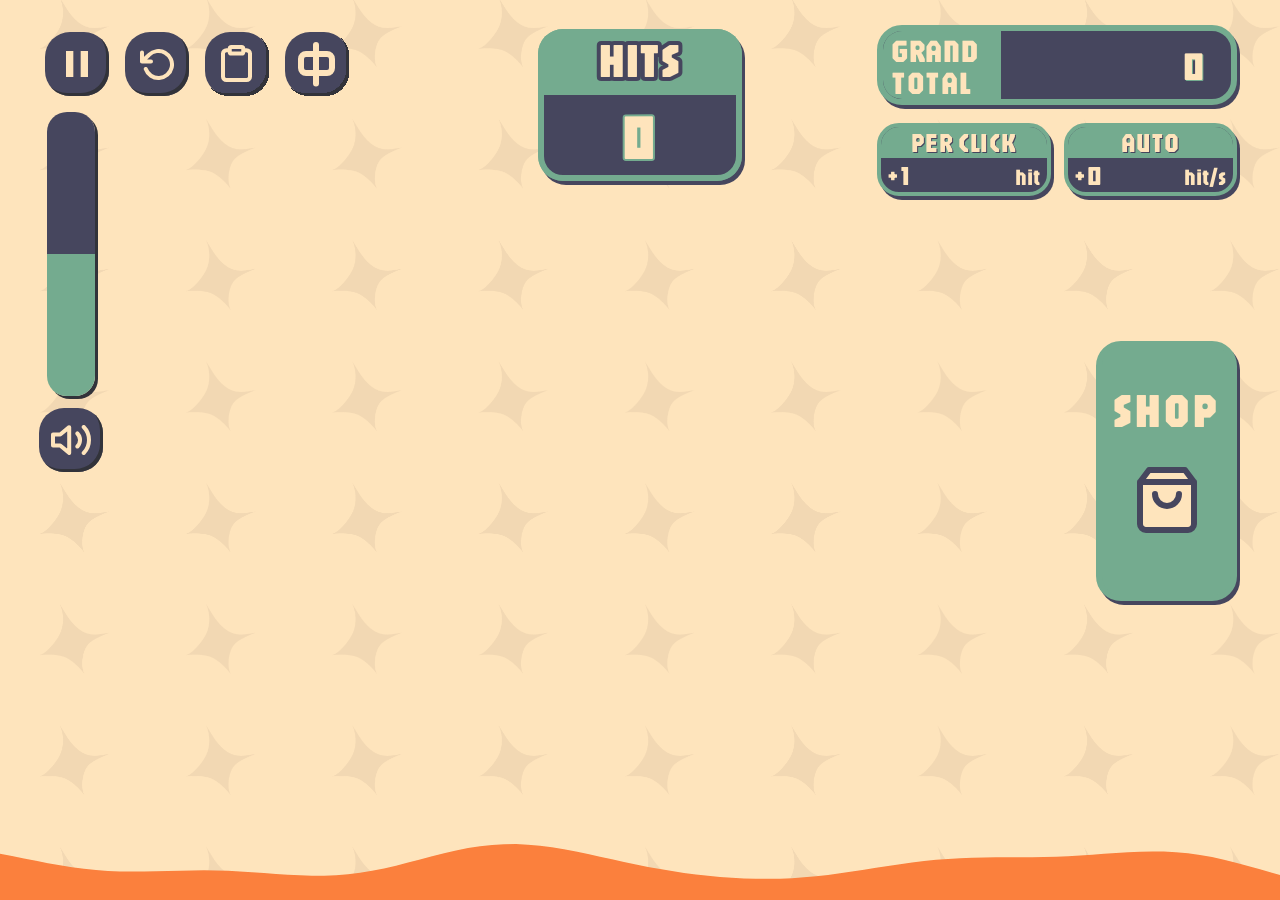
==== commit 708851e9: "Prepare assignment submission with English README, screenshots and gameplay recording" ====
--- a/index.html
+++ b/index.html
@@ -4,7 +4,6 @@
     <meta charset="UTF-8" />
     <meta name="viewport" content="width=device-width, initial-scale=1" />
     <title>Hit Clicker</title>
-    <script src="js/figma-capture.js" data-figma-capture></script>
 
     <link rel="stylesheet" href="styles/ui.css" />
     <link rel="stylesheet" href="styles/effects.css" />
@@ -16,7 +15,12 @@
     <link rel="stylesheet" href="styles/fortune.css" />
   </head>
   <body>
-    <svg width="0" height="0" aria-hidden="true" style="position: absolute; pointer-events: none">
+    <svg
+      width="0"
+      height="0"
+      aria-hidden="true"
+      style="position: absolute; pointer-events: none"
+    >
       <defs>
         <filter id="lucky-on-orange-tint" color-interpolation-filters="sRGB">
           <feColorMatrix
@@ -38,13 +42,22 @@
             aria-label="暂停游戏"
             aria-pressed="false"
           >
-            <img class="pause-icon" src="assets/figma/main-imgPauseSvg.svg" alt="" /><img
+            <img
+              class="pause-icon"
+              src="assets/figma/main-imgPauseSvg.svg"
+              alt=""
+            /><img
               class="play-icon"
               src="assets/figma/state-imgProperty1Continue.svg"
               alt=""
             />
           </button>
-          <button id="reset-button" class="icon-button" type="button" aria-label="重置进度">
+          <button
+            id="reset-button"
+            class="icon-button"
+            type="button"
+            aria-label="重置进度"
+          >
             <img src="assets/figma/main-imgResetSvg.svg" alt="" />
           </button>
           <button
@@ -58,7 +71,12 @@
           >
             <img src="assets/figma/history-button.svg" alt="" />
           </button>
-          <button id="language-button" class="icon-button" type="button" aria-label="切换语言">
+          <button
+            id="language-button"
+            class="icon-button"
+            type="button"
+            aria-label="切换语言"
+          >
             <img src="assets/figma/language-en.svg" alt="" />
           </button>
         </div>
@@ -70,15 +88,28 @@
             aria-label="静音"
             aria-pressed="true"
           >
-            <img class="sound-on-icon" src="assets/figma/main-imgSoundSvg.svg" alt="" /><img
+            <img
+              class="sound-on-icon"
+              src="assets/figma/main-imgSoundSvg.svg"
+              alt=""
+            /><img
               class="sound-off-icon"
               src="assets/figma/state-imgSoundSvg1.svg"
               alt=""
             />
           </button>
           <label class="sr-only" for="volume-slider">音量</label>
-          <input id="volume-slider" type="range" min="0" max="100" step="1" value="50" />
-          <output class="sr-only" id="volume-value" for="volume-slider">50%</output>
+          <input
+            id="volume-slider"
+            type="range"
+            min="0"
+            max="100"
+            step="1"
+            value="50"
+          />
+          <output class="sr-only" id="volume-value" for="volume-slider"
+            >50%</output
+          >
         </div>
       </div>
       <aside class="hud" data-no-hit aria-label="收益">
@@ -107,7 +138,9 @@
             </div>
             <div class="rate-card">
               <span>AUTO</span>
-              <div>+<strong id="per-second">0</strong><small>HITS/S</small></div>
+              <div>
+                +<strong id="per-second">0</strong><small>HITS/S</small>
+              </div>
             </div>
           </div>
         </div>
@@ -123,12 +156,17 @@
           <svg class="fortune-dial" viewBox="0 0 180 100" aria-hidden="true">
             <path class="fortune-track" d="M20 80 A70 70 0 0 1 160 80" />
             <path class="fortune-high-track" d="M90 10 A70 70 0 0 1 160 80" />
-            <path class="fortune-ticks" d="M20 80h9 M41 31l6 6 M90 10v9 M139 31l-6 6 M160 80h-9" />
+            <path
+              class="fortune-ticks"
+              d="M20 80h9 M41 31l6 6 M90 10v9 M139 31l-6 6 M160 80h-9"
+            />
             <g id="fortune-needle">
               <path d="M90 80 L86 29 Q90 22 94 29 Z" />
               <circle cx="90" cy="80" r="9" />
             </g>
-            <g id="fortune-crown" hidden><path d="M72 24l-5-18 14 8 9-12 9 12 14-8-5 18z" /></g>
+            <g id="fortune-crown" hidden>
+              <path d="M72 24l-5-18 14 8 9-12 9 12 14-8-5 18z" />
+            </g>
             <g id="fortune-shield" hidden>
               <path d="M143 57l13-5 13 5v13q0 12-13 19-13-7-13-19z" />
               <path class="shield-check" d="m149 69 5 5 9-11" />
@@ -139,14 +177,21 @@
             ><span id="fortune-delta" role="status"></span
           ></span>
           <span class="fortune-dots" aria-hidden="true"
-            ><i id="fortune-dot-0"></i><i id="fortune-dot-1"></i><i id="fortune-dot-2"></i
+            ><i id="fortune-dot-0"></i><i id="fortune-dot-1"></i
+            ><i id="fortune-dot-2"></i
           ></span>
           <span class="fortune-sparkles" aria-hidden="true">✦ ✧ ✦</span>
         </button>
         <div id="fortune-details" role="tooltip" hidden></div>
       </section>
-      <section class="helper-camp" data-no-hit aria-labelledby="helper-camp-title">
-        <h2 class="sr-only" id="helper-camp-title">小帮手 · <span id="helper-count">0</span></h2>
+      <section
+        class="helper-camp"
+        data-no-hit
+        aria-labelledby="helper-camp-title"
+      >
+        <h2 class="sr-only" id="helper-camp-title">
+          小帮手 · <span id="helper-count">0</span>
+        </h2>
         <div id="helper-roster" aria-label="已解锁的帮手"></div>
         <p class="sr-only" id="helper-details"></p>
         <p class="sr-only" id="helper-feedback"></p>
@@ -171,16 +216,34 @@
     <dialog id="shop" aria-labelledby="shop-title" aria-describedby="shop-help">
       <h2 id="shop-title" class="sr-only">技能商店</h2>
       <header class="shop-header">
-        <div class="shop-balance"><span>HITS</span><strong id="shop-balance">0</strong></div>
+        <div class="shop-balance">
+          <span>HITS</span><strong id="shop-balance">0</strong>
+        </div>
       </header>
       <button id="shop-close" type="button" aria-label="关闭商店">
         <img src="assets/figma/close.svg" alt="" />
       </button>
-      <p id="shop-summary" class="sr-only">平均每秒自动 +<span id="shop-income">0</span> hit</p>
-      <div id="tree-viewport" tabindex="0" aria-label="技能树，拖动空白区域或使用方向键移动">
+      <p id="shop-summary" class="sr-only">
+        平均每秒自动 +<span id="shop-income">0</span> hit
+      </p>
+      <div
+        id="tree-viewport"
+        tabindex="0"
+        aria-label="技能树，拖动空白区域或使用方向键移动"
+      >
         <div id="tree-world">
-          <svg id="tree-links" width="1600" height="1000" aria-hidden="true"></svg>
-          <button class="tree-root" id="tree-home" type="button" aria-label="居中技能树">
+          <svg
+            id="tree-links"
+            width="1600"
+            height="1000"
+            aria-hidden="true"
+          ></svg>
+          <button
+            class="tree-root"
+            id="tree-home"
+            type="button"
+            aria-label="居中技能树"
+          >
             <img src="assets/figma/shop-root.svg" alt="" />
           </button>
           <div id="skill-nodes">
@@ -189,7 +252,9 @@
               <h3>点击增长 · Lv.<span id="upgrade-level">1</span></h3>
               <p>初始每次 1 hit；每升一级增加收益，Plus 会追溯强化已有等级。</p>
               <p id="click-preview">每次点击：+1 → +2 hit</p>
-              <button id="upgrade-button" type="button">升级点击增长（20 hit）</button>
+              <button id="upgrade-button" type="button">
+                升级点击增长（20 hit）
+              </button>
             </article>
             <article
               id="lucky-node"
@@ -204,7 +269,9 @@
                 幸运倍率。帮手需另购幸运技能才会继承。
               </p>
               <p id="lucky-preview">普通 +1 / 幸运 +2 hit</p>
-              <button id="lucky-button" type="button" disabled>需要点击增长 Lv.2</button>
+              <button id="lucky-button" type="button" disabled>
+                需要点击增长 Lv.2
+              </button>
             </article>
 
             <div id="helper-branch"></div>
@@ -232,7 +299,9 @@
     >
       <h2 id="confirm-title">重置游戏进度？</h2>
       <div class="confirm-body">
-        <p id="confirm-description">当前与累计 hit、升级和小帮手都将清零。声音设置会保留。</p>
+        <p id="confirm-description">
+          当前与累计 hit、升级和小帮手都将清零。声音设置会保留。
+        </p>
         <div class="confirm-actions">
           <button id="confirm-cancel" type="button" autofocus>取消</button
           ><button id="confirm-accept" type="button">确认重置</button>
@@ -240,7 +309,11 @@
       </div>
     </dialog>
     <div id="hit-effects" aria-hidden="true"></div>
-    <dialog id="history-dialog" aria-labelledby="history-title" aria-describedby="history-note">
+    <dialog
+      id="history-dialog"
+      aria-labelledby="history-title"
+      aria-describedby="history-note"
+    >
       <h2 id="history-title">从这些地方获得了hits！</h2>
       <div class="history-body">
         <ol id="history-list" aria-label="最近的收入记录"></ol>
--- a/styles/ui-sync.css
+++ b/styles/ui-sync.css
@@ -65,7 +65,8 @@
   top: 16.5px;
 }
 #volume-slider {
-  box-shadow: 3px 3px var(--shadow);
+  /* The slider rotates -90deg: local (-3, 3) becomes screen (3, 3). */
+  box-shadow: -3px 3px var(--shadow);
 }
 .controls {
   left: 45.068px;
--- a/styles/ui-motion.css
+++ b/styles/ui-motion.css
@@ -60,7 +60,8 @@
 #shop-button,
 #shop-close,
 #history-close,
-.tree-skill > button {
+.tree-skill > button,
+.tree-root {
   transition:
     scale 0.18s ease-out,
     translate 0.18s ease-out,
@@ -71,12 +72,20 @@
 #shop-button img {
   transition: rotate 0.18s ease-out;
 }
+.tree-skill > button,
+.tree-root {
+  transition:
+    scale 0.2s cubic-bezier(0.2, 1.4, 0.4, 1),
+    translate 0.2s ease-out,
+    rotate 0.2s ease-out,
+    filter 0.2s ease-out;
+}
 @media (hover: hover) and (pointer: fine) {
   .icon-button:hover,
   #shop-button:hover,
   #shop-close:hover,
   #history-close:hover,
-  .tree-skill > button:not([aria-disabled="true"]):not(:disabled):hover {
+  .tree-skill > button:hover {
     scale: 1.1;
     translate: 0 -3px;
     filter: brightness(1.08);
@@ -87,20 +96,32 @@
   }
   #shop-close:hover,
   #history-close:hover,
-  .tree-skill > button:not([aria-disabled="true"]):not(:disabled):hover {
+  .tree-skill > button:hover {
     rotate: -4deg;
   }
-  .tree-skill > button:not([aria-disabled="true"]):not(:disabled):hover {
+  .tree-skill > button:hover,
+  .tree-root:hover {
     transform: none;
+    scale: 1.18;
+    translate: 0 -6px;
+    rotate: -8deg;
+    filter: brightness(1.12);
   }
   .icon-button:active,
   #shop-button:active,
   #shop-close:active,
   #history-close:active,
-  .tree-skill > button:not([aria-disabled="true"]):not(:disabled):active {
+  .tree-skill > button:active {
     scale: 1.03;
     translate: 0 0;
   }
+}
+.tree-skill > button:active,
+.tree-root:active {
+  transform: none;
+  scale: 0.98;
+  translate: 0 1px;
+  rotate: 3deg;
 }
 @media (prefers-reduced-motion: reduce) {
   .balance-card,
@@ -119,6 +140,7 @@
   #shop-close,
   #history-close,
   .tree-skill > button,
+  .tree-root,
   .icon-button img,
   #shop-button img {
     transition: none;
@@ -127,11 +149,15 @@
   #shop-button:hover,
   #shop-close:hover,
   #history-close:hover,
-  .tree-skill > button:not([aria-disabled="true"]):not(:disabled):hover,
+  .tree-skill > button:hover,
+  .tree-skill > button:active,
+  .tree-root:hover,
+  .tree-root:active,
   .icon-button:hover img,
   #shop-button:hover img {
     scale: none;
     translate: none;
     rotate: none;
+    transform: none;
   }
 }
--- a/styles/localization.css
+++ b/styles/localization.css
@@ -96,14 +96,14 @@
   overscroll-behavior: contain;
 }
 #tooltip-description {
-  font: 500 15px/1.55 var(--ui-text);
+  font: 600 15px/1.55 var(--ui-text);
   max-width: none;
   white-space: pre-line;
   word-break: normal;
   overflow-wrap: break-word;
 }
 #tooltip-requirement {
-  font: 600 14px/1.55 var(--ui-text);
+  font: 700 14px/1.55 var(--ui-text);
   max-width: none;
   white-space: pre-line;
   word-break: normal;
@@ -111,7 +111,7 @@
 }
 #tooltip-description .value,
 #tooltip-requirement .value {
-  font-weight: 700;
+  font-weight: 800;
 }
 #history-title,
 #confirm-title {
--- a/styles/fortune.css
+++ b/styles/fortune.css
@@ -164,7 +164,7 @@
   border-radius: 18px;
   background: var(--cream);
   box-shadow: 0 4px var(--shadow);
-  font: 500 13px/1.65 var(--ui-text);
+  font: 600 13px/1.65 var(--ui-text);
   white-space: pre-line;
   overflow-wrap: anywhere;
   pointer-events: none;
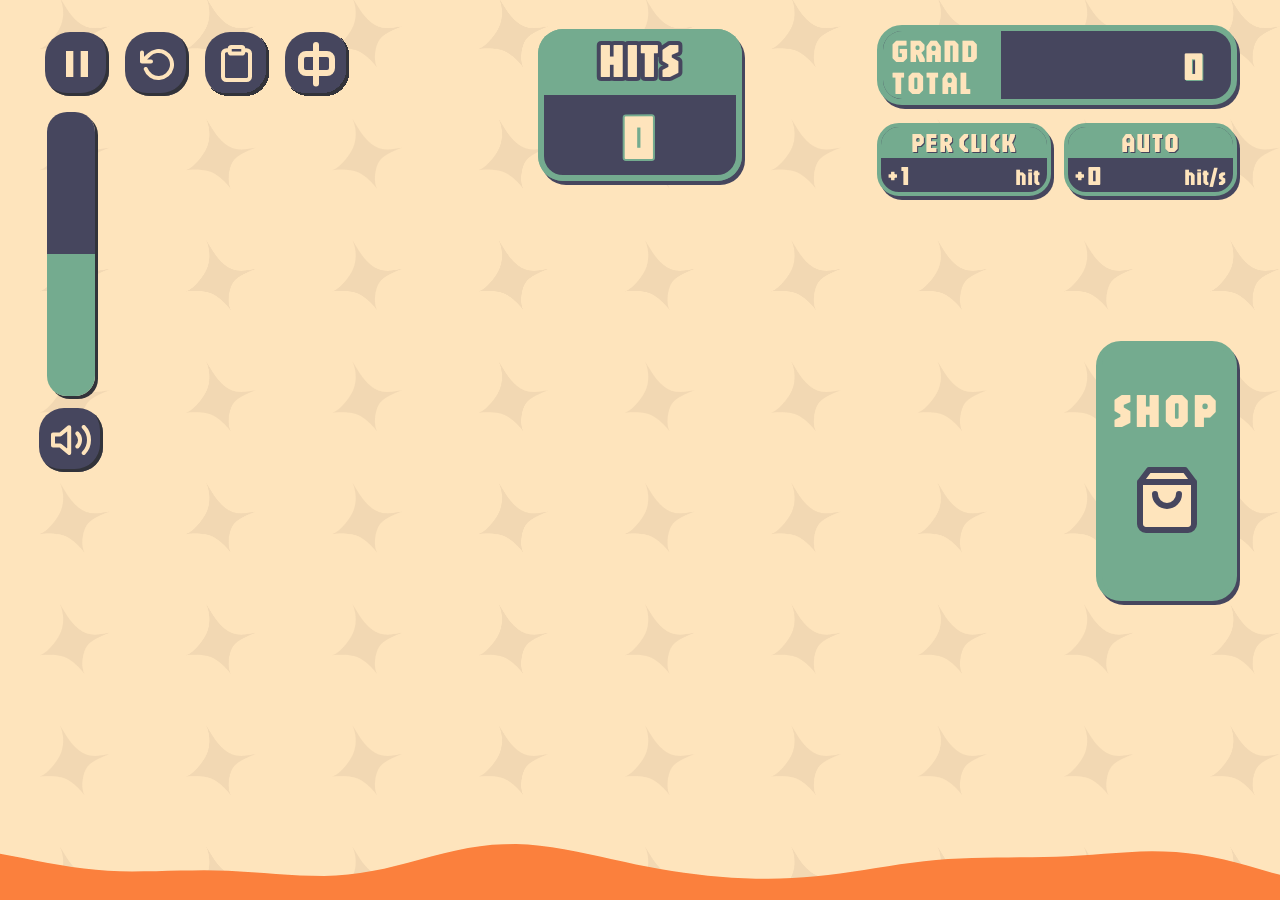
==== commit 6d855483: "Keep main as a clean standalone submission with one playable HTML entry" ====
--- a/index.html
+++ b/index.html
@@ -1,26 +1,2549 @@
 <!doctype html>
+<!-- Generated by scripts/build_standalone.py. Edit the development sources, then rebuild. Font licenses and credits are embedded in the attribution JSON block. -->
 <html lang="zh-CN">
   <head>
     <meta charset="UTF-8" />
     <meta name="viewport" content="width=device-width, initial-scale=1" />
     <title>Hit Clicker</title>
 
-    <link rel="stylesheet" href="styles/ui.css" />
-    <link rel="stylesheet" href="styles/effects.css" />
-
-    <link rel="stylesheet" href="styles/ui-sync.css" />
-    <link rel="stylesheet" href="styles/ui-motion.css" />
-    <link rel="stylesheet" href="styles/wave.css" />
-    <link rel="stylesheet" href="styles/localization.css" />
-    <link rel="stylesheet" href="styles/fortune.css" />
-  </head>
+
+    <style data-source="styles/ui.css">
+@font-face {
+  font-family: Jaro;
+  src: url("[data-uri]") format("truetype");
+  font-weight: 400;
+  font-display: swap;
+}
+:root {
+  --cream: #fee4bc;
+  --mint: #74ab8f;
+  --ink: #46465e;
+  --shadow: #32333a;
+  --red: #b13f41;
+  --pixel: Jaro, Impact, sans-serif;
+}
+* {
+  box-sizing: border-box;
+}
+html {
+  user-select: none;
+  -webkit-user-select: none;
+}
+body {
+  margin: 0;
+  background: var(--cream);
+  color: var(--ink);
+  font-family: system-ui, sans-serif;
+}
+button,
+input {
+  font: inherit;
+}
+button {
+  cursor: pointer;
+}
+button:focus-visible,
+input:focus-visible,
+#tree-viewport:focus-visible {
+  outline: 3px solid var(--cream);
+  outline-offset: 5px;
+}
+button[aria-disabled="true"] {
+  cursor: help;
+}
+[hidden] {
+  display: none !important;
+}
+.sr-only {
+  position: absolute !important;
+  width: 1px !important;
+  height: 1px !important;
+  padding: 0 !important;
+  margin: -1px !important;
+  overflow: hidden !important;
+  clip-path: inset(50%) !important;
+  white-space: nowrap !important;
+  border: 0 !important;
+}
+#game-field {
+  position: relative;
+  min-height: 100dvh;
+  overflow: hidden;
+  background: url("[data-uri]") 19px -18px / 146.285px 121.285px repeat;
+  animation: background-drift 180s linear infinite;
+}
+/* Move ten columns and eight rows: whole tiles keep the loop seamless. */
+@keyframes background-drift {
+  from {
+    background-position: 19px -18px;
+  }
+  to {
+    background-position: 1481.85px 952.28px;
+  }
+}
+@media (prefers-reduced-motion: reduce) {
+  #game-field {
+    animation: none;
+  }
+}
+.controls {
+  position: absolute;
+  z-index: 2;
+  top: 32px;
+  left: 32px;
+}
+.control-row,
+.volume-row {
+  display: flex;
+  align-items: center;
+  gap: 16px;
+}
+.volume-row {
+  gap: 0;
+  margin-top: 14px;
+}
+.icon-button {
+  width: 64px;
+  height: 64px;
+  display: grid;
+  place-items: center;
+  border: 0;
+  border-radius: 25px;
+  background: var(--ink);
+  box-shadow: 3px 3px var(--shadow);
+  color: var(--cream);
+  padding: 0;
+}
+.icon-button:hover {
+  filter: brightness(1.1);
+}
+.icon-button:active {
+  transform: translate(2px, 2px);
+  box-shadow: 1px 1px var(--shadow);
+}
+.icon-button img {
+  display: block;
+}
+.icon-button[data-paused="true"] img {
+  visibility: hidden;
+}
+.icon-button[data-paused="true"]::after {
+  content: "▶";
+  position: absolute;
+  font-size: 28px;
+}
+.icon-button[data-muted="true"]::after {
+  content: "×";
+  position: absolute;
+  transform: translate(18px, -12px);
+  font-size: 24px;
+  color: var(--cream);
+}
+#volume-slider {
+  appearance: none;
+  -webkit-appearance: none;
+  width: 284px;
+  height: 48px;
+  border-radius: 20px;
+  background: linear-gradient(
+    to right,
+    var(--mint) 0 var(--volume, 50%),
+    var(--ink) var(--volume, 50%) 100%
+  );
+  margin: 0;
+  cursor: pointer;
+  accent-color: var(--mint);
+}
+#volume-slider::-webkit-slider-thumb {
+  appearance: none;
+  width: 18px;
+  height: 44px;
+  border-radius: 12px;
+  background: var(--mint);
+}
+#volume-slider::-moz-range-thumb {
+  border: 0;
+  width: 18px;
+  height: 44px;
+  border-radius: 12px;
+  background: var(--mint);
+}
+.hud {
+  position: absolute;
+  top: 32px;
+  right: 32px;
+  display: flex;
+  align-items: flex-start;
+  gap: 20px;
+  z-index: 2;
+}
+.stats {
+  width: 360px;
+  font-family: var(--pixel);
+  font-weight: 400;
+  letter-spacing: 0.04em;
+}
+.balance-card,
+.total-card,
+.rate-card {
+  background: var(--ink);
+  border: 6px solid var(--mint);
+  border-radius: 25px;
+  box-shadow: 3px 4px var(--ink);
+  overflow: hidden;
+  color: var(--cream);
+}
+.balance-card {
+  text-align: center;
+  height: 167px;
+}
+.stat-heading {
+  font-size: 48px;
+  background: var(--mint);
+  line-height: 65px;
+  text-shadow:
+    -2px -2px var(--ink),
+    2px 2px var(--ink);
+}
+#balance {
+  font-size: 64px;
+  line-height: 86px;
+  font-weight: 400;
+  text-shadow:
+    -2px -2px var(--mint),
+    2px 2px var(--mint);
+  display: block;
+  white-space: nowrap;
+}
+.total-card {
+  display: flex;
+  margin-top: 12px;
+  height: 80px;
+  align-items: center;
+}
+.total-card > span {
+  width: 118px;
+  flex-shrink: 0;
+  background: var(--mint);
+  font-size: 32px;
+  line-height: 1;
+  align-self: stretch;
+  padding: 3px 8px;
+}
+.total-card strong {
+  font-size: 40px;
+  font-weight: 400;
+  flex: 1;
+  text-align: center;
+  min-width: 0;
+  white-space: nowrap;
+  text-shadow: 1px 1px var(--mint);
+}
+.rate-grid {
+  display: grid;
+  grid-template-columns: 1fr 1fr;
+  gap: 13px;
+  margin-top: 26px;
+}
+.rate-card {
+  font-size: 27px;
+  border-width: 4px;
+  border-radius: 22px;
+}
+.rate-card > span {
+  background: var(--mint);
+  display: block;
+  text-align: center;
+  line-height: 31px;
+  text-shadow: 1px 1px var(--ink);
+}
+.rate-card > div {
+  display: flex;
+  align-items: baseline;
+  padding: 0 7px;
+  gap: 2px;
+  white-space: nowrap;
+}
+.rate-card strong {
+  font-weight: 400;
+  min-width: 0;
+}
+.rate-card small {
+  font-size: 23px;
+  margin-left: auto;
+  letter-spacing: 0;
+}
+#shop-button {
+  height: 260px;
+  width: 141px;
+  border: 6px solid var(--mint);
+  border-radius: 25px;
+  box-shadow: 3px 4px var(--ink);
+  background: var(--ink);
+  color: var(--cream);
+  display: flex;
+  flex-direction: column;
+  align-items: center;
+  gap: 28px;
+  padding: 32px 0;
+  font: 48px var(--pixel);
+  letter-spacing: 0.06em;
+}
+#shop-button:hover {
+  transform: translateY(-2px);
+}
+#shop-button img {
+  display: block;
+}
+.helper-camp {
+  position: absolute;
+  left: 38px;
+  top: 30.5vh;
+  z-index: 1;
+}
+#helper-roster {
+  display: flex;
+  gap: 14px;
+  align-items: flex-start;
+}
+#helper-roster[data-paused="true"] {
+  opacity: 0.55;
+}
+.helper-unit {
+  display: block;
+  position: relative;
+  width: 162px;
+  height: 192px;
+}
+.helper-unit[data-kind="b"] {
+  margin-top: 36px;
+}
+.helper-unit img {
+  position: absolute;
+  left: 0;
+  top: 0;
+  pointer-events: none;
+}
+.helper-unit .ghost-shadow {
+  left: 7px;
+  top: 6px;
+}
+#helper-roster > span:not(.helper-unit):not(.sr-only) {
+  max-width: 150px;
+  font-size: 12px;
+  background: var(--cream);
+  padding: 8px;
+  border-radius: 10px;
+}
+.notices {
+  position: absolute;
+  bottom: 16px;
+  left: 24px;
+  right: 24px;
+  font-size: 13px;
+  max-width: 650px;
+  z-index: 3;
+}
+.notices p {
+  margin: 6px 0;
+}
+.notices button {
+  border: 2px solid var(--ink);
+  border-radius: 10px;
+  background: var(--cream);
+  color: var(--ink);
+  padding: 8px 14px;
+}
+#save-status[data-state="error"] {
+  position: static !important;
+  width: auto !important;
+  height: auto !important;
+  margin: 6px 0 !important;
+  clip-path: none !important;
+  white-space: normal !important;
+  overflow: visible !important;
+  color: var(--red);
+}
+#sound-status:not(:empty),
+#migration-status:not([hidden]) {
+  background: var(--cream);
+  border-radius: 8px;
+  padding: 4px 8px;
+}
+#shop {
+  width: min(873px, calc(100vw - 32px));
+  height: min(600px, calc(100dvh - 40px));
+  max-width: none;
+  max-height: none;
+  padding: 0;
+  border: 10px solid var(--ink);
+  border-radius: 30px;
+  background: var(--mint);
+  box-shadow: 0 10px 0 var(--shadow);
+  overflow: visible;
+  color: var(--ink);
+}
+#shop::backdrop {
+  background: #32333a55;
+}
+.shop-header {
+  position: absolute;
+  left: 0;
+  right: 0;
+  top: 14px;
+  display: flex;
+  justify-content: center;
+  z-index: 4;
+  pointer-events: none;
+}
+.shop-balance {
+  display: flex;
+  height: 54px;
+  min-width: 258px;
+  border: 4px solid var(--cream);
+  border-radius: 20px;
+  background: var(--ink);
+  color: var(--cream);
+  font: 32px var(--pixel);
+  letter-spacing: 0.06em;
+  overflow: hidden;
+}
+.shop-balance > span {
+  background: var(--cream);
+  color: var(--mint);
+  padding: 0 16px;
+  display: grid;
+  place-items: center;
+}
+.shop-balance strong {
+  font-weight: 400;
+  padding: 0 16px;
+  display: grid;
+  place-items: center;
+  font-size: 32px;
+  text-shadow: 1px 1px var(--mint);
+  white-space: nowrap;
+}
+#shop-close {
+  position: absolute;
+  top: -17px;
+  right: -17px;
+  width: 48px;
+  height: 48px;
+  display: grid;
+  place-items: center;
+  background: var(--red);
+  border: 0;
+  border-radius: 20px;
+  box-shadow: 2px 3px #922224;
+  z-index: 6;
+  padding: 0;
+}
+#shop-close img {
+  display: block;
+}
+#tree-viewport {
+  position: absolute;
+  inset: 84px 8px 42px;
+  overflow: hidden;
+  cursor: grab;
+  touch-action: none;
+  overscroll-behavior: contain;
+  border-radius: 14px;
+}
+#tree-viewport[data-dragging="true"] {
+  cursor: grabbing;
+}
+#tree-world {
+  position: absolute;
+  left: 0;
+  top: 0;
+  width: 1800px;
+  height: 1300px;
+  transform-origin: 0 0;
+  will-change: transform;
+}
+#tree-links {
+  position: absolute;
+  inset: 0;
+  pointer-events: none;
+  overflow: visible;
+}
+#tree-links line {
+  stroke: var(--ink);
+  stroke-width: 2;
+  opacity: 0.7;
+}
+#tree-links line[data-locked="true"] {
+  stroke-dasharray: 5 5;
+  opacity: 0.4;
+}
+.tree-root {
+  position: absolute;
+  left: 853.5px;
+  top: 553.5px;
+  width: 93px;
+  height: 93px;
+  display: grid;
+  place-items: center;
+  border: 0;
+  border-radius: 25px;
+  background: var(--ink);
+  box-shadow: 4px 4px var(--shadow);
+  padding: 0;
+}
+.tree-root img {
+  display: block;
+}
+.tree-skill {
+  position: absolute;
+  width: 104px;
+  height: 124px;
+  display: flex;
+  flex-direction: column;
+  align-items: center;
+  margin: 0;
+  padding: 0;
+  border: 0;
+  background: transparent;
+  box-shadow: none;
+  color: var(--ink);
+  font-family: var(--pixel);
+  text-align: center;
+}
+.tree-skill > h3,
+.tree-skill > p,
+.tree-skill > .node-mark {
+  display: none;
+}
+.tree-level {
+  font-size: 22px;
+  height: 27px;
+  line-height: 24px;
+  white-space: nowrap;
+}
+.tree-price {
+  font-size: 23px;
+  line-height: 27px;
+  height: 28px;
+  white-space: nowrap;
+}
+.tree-skill > button {
+  width: 64px;
+  height: 64px;
+  flex: 0 0 64px;
+  border: 0;
+  border-radius: 25px;
+  display: grid;
+  place-items: center;
+  background: var(--cream);
+  box-shadow: 3px 3px var(--ink);
+  padding: 0;
+  color: var(--ink);
+  position: relative;
+}
+.tree-skill > button img {
+  display: block;
+}
+.tree-skill[data-state="locked"] {
+  opacity: 0.55;
+}
+.tree-skill[data-state="locked"] > button,
+.tree-skill[data-state="unlock"] > button {
+  background: var(--ink);
+  box-shadow: 3px 3px var(--shadow);
+}
+.tree-skill[data-state="locked"] > button::after {
+  content: "🔒";
+  font: 12px system-ui;
+  position: absolute;
+  bottom: -2px;
+  right: -4px;
+}
+.tree-skill[data-state="poor"] .tree-price {
+  color: var(--red);
+}
+.tree-skill[data-state="max"] .tree-price {
+  color: #e97432;
+}
+.tree-skill > button:hover {
+  transform: translateY(-2px);
+}
+.tree-skill > button:active {
+  transform: translate(2px, 2px);
+}
+.tree-skill[data-state="locked"] > button img,
+.tree-skill[data-state="unlock"] > button img {
+  background: var(--cream);
+  border-radius: 9px;
+}
+#helper-branch {
+  display: contents;
+}
+.tree-toolbar {
+  position: absolute;
+  bottom: 7px;
+  left: 12px;
+  right: 12px;
+  display: flex;
+  align-items: center;
+  justify-content: center;
+  gap: 12px;
+  font-size: 12px;
+  opacity: 0.85;
+}
+.tree-toolbar button {
+  border: 0;
+  background: var(--ink);
+  color: var(--cream);
+  border-radius: 8px;
+  width: 29px;
+  height: 26px;
+  font-size: 24px;
+  line-height: 1;
+}
+#skill-tooltip {
+  position: fixed;
+  z-index: 8;
+  width: max-content;
+  max-width: min(340px, calc(100vw - 36px));
+  pointer-events: none;
+  filter: drop-shadow(0 4px 0 #32333a22);
+}
+#tooltip-title {
+  font: 22px var(--pixel);
+  text-align: center;
+  letter-spacing: 0.02em;
+  background: var(--ink);
+  color: var(--cream);
+  border-radius: 15px 15px 0 0;
+  width: max-content;
+  max-width: calc(100% - 24px);
+  padding: 7px 14px;
+  margin: 0 auto -4px;
+  position: relative;
+  z-index: 1;
+}
+#tooltip-description,
+#tooltip-requirement {
+  border: 4px solid var(--ink);
+  border-radius: 22px;
+  background: var(--cream);
+  padding: 15px 18px;
+  color: var(--ink);
+  font-size: 15px;
+  line-height: 1.55;
+  text-align: left;
+  white-space: normal;
+  margin: 0;
+}
+#tooltip-requirement {
+  border-top: 0;
+  border-radius: 0 0 22px 22px;
+  padding-top: 2px;
+  margin-top: -18px;
+}
+#tooltip-requirement:empty {
+  display: none;
+}
+#tooltip-description .value {
+  color: #47765f;
+  font-weight: 750;
+}
+.tooltip-name {
+  font: 18px var(--pixel);
+}
+#confirm-dialog {
+  width: min(420px, calc(100vw - 32px));
+  padding: 24px;
+  border: 5px solid var(--ink);
+  border-radius: 24px;
+  background: var(--cream);
+  color: var(--ink);
+}
+#confirm-dialog::backdrop {
+  background: #32333a88;
+}
+#confirm-dialog h2 {
+  margin-top: 0;
+}
+#confirm-description {
+  line-height: 1.7;
+}
+.confirm-actions {
+  display: flex;
+  gap: 12px;
+  justify-content: flex-end;
+}
+.confirm-actions button {
+  padding: 8px 14px;
+  background: var(--ink);
+  color: var(--cream);
+  border: 0;
+  border-radius: 10px;
+}
+@media (max-width: 1100px) {
+  .stats {
+    width: 290px;
+  }
+  .hud {
+    gap: 14px;
+  }
+  #shop-button {
+    width: 100px;
+    height: 226px;
+    font-size: 36px;
+  }
+  .stat-heading {
+    font-size: 38px;
+    line-height: 54px;
+  }
+  .balance-card {
+    height: 139px;
+  }
+  #balance {
+    font-size: 52px;
+    line-height: 70px;
+  }
+  .total-card {
+    height: 68px;
+  }
+  .total-card > span {
+    width: 100px;
+    font-size: 27px;
+  }
+  .total-card strong {
+    font-size: 32px;
+  }
+  .rate-grid {
+    margin-top: 20px;
+    gap: 10px;
+  }
+  .rate-card {
+    font-size: 22px;
+  }
+  .rate-card small {
+    font-size: 19px;
+  }
+  #volume-slider {
+    width: 180px;
+  }
+  .helper-camp {
+    top: 38vh;
+  }
+}
+@media (max-width: 760px) {
+  .controls {
+    left: 18px;
+    top: 20px;
+  }
+  .icon-button {
+    width: 44px;
+    height: 44px;
+    border-radius: 17px;
+    transform: scale(0.95);
+  }
+  .control-row {
+    gap: 10px;
+  }
+  .volume-row {
+    margin-top: 12px;
+  }
+  .volume-row .icon-button {
+    width: 44px;
+  }
+  #volume-slider {
+    width: 115px;
+    height: 30px;
+  }
+  #volume-slider::-webkit-slider-thumb {
+    height: 29px;
+    width: 12px;
+  }
+  .hud {
+    top: 20px;
+    right: 18px;
+    gap: 10px;
+  }
+  .stats {
+    width: 220px;
+  }
+  #shop-button {
+    width: 70px;
+    height: 176px;
+    border-width: 4px;
+    font-size: 25px;
+    padding: 20px 0;
+    gap: 20px;
+  }
+  #shop-button img {
+    transform: scale(0.65);
+    transform-origin: top center;
+  }
+  .balance-card {
+    height: 104px;
+    border-width: 4px;
+    border-radius: 20px;
+  }
+  .stat-heading {
+    font-size: 29px;
+    line-height: 39px;
+  }
+  #balance {
+    font-size: 40px;
+    line-height: 54px;
+  }
+  .total-card {
+    height: 57px;
+    border-width: 4px;
+    border-radius: 18px;
+  }
+  .total-card > span {
+    width: 76px;
+    font-size: 21px;
+  }
+  .total-card strong {
+    font-size: 27px;
+  }
+  .rate-grid {
+    margin-top: 16px;
+    gap: 8px;
+  }
+  .rate-card {
+    border-radius: 17px;
+    border-width: 3px;
+    font-size: 19px;
+  }
+  .rate-card > span {
+    line-height: 25px;
+  }
+  .rate-card > div {
+    padding: 0 3px;
+  }
+  .rate-card small {
+    font-size: 14px;
+  }
+  .helper-camp {
+    left: 22px;
+    top: 42vh;
+    transform: scale(0.65);
+    transform-origin: top left;
+  }
+  .shop-balance {
+    min-width: 220px;
+    height: 48px;
+  }
+  .shop-balance strong {
+    font-size: 28px;
+  }
+  .shop-balance > span {
+    font-size: 28px;
+  }
+  .shop-header {
+    top: 12px;
+  }
+  #shop {
+    border-width: 7px;
+    border-radius: 25px;
+  }
+  #shop-close {
+    right: -10px;
+    top: -12px;
+  }
+  #tree-viewport {
+    top: 75px;
+  }
+}
+@media (max-width: 520px) {
+  .hud {
+    top: 125px;
+    right: 16px;
+  }
+  .controls {
+    top: 18px;
+    left: 18px;
+  }
+  .helper-camp {
+    top: 405px;
+  }
+  .stats {
+    width: 208px;
+  }
+  .tree-toolbar span {
+    max-width: 230px;
+    font-size: 11px;
+  }
+  .notices {
+    left: 12px;
+    right: 12px;
+    font-size: 11px;
+  }
+  #shop {
+    width: calc(100vw - 20px);
+    height: calc(100dvh - 32px);
+  }
+}
+/* Shop workspace 2404:66: preserve its 873 × 600 geometry at full size. */
+#shop {
+  border: 0;
+  border-radius: 0;
+  background: transparent;
+  box-shadow: none;
+  isolation: isolate;
+}
+#shop::before {
+  content: "";
+  position: absolute;
+  z-index: -1;
+  left: 0;
+  right: 12px;
+  top: 8px;
+  bottom: 13px;
+  background: var(--mint);
+  border: 10px solid var(--ink);
+  border-radius: 30px;
+  box-shadow: 0 13px 0 var(--shadow);
+}
+.shop-header {
+  top: 33px;
+}
+.shop-balance {
+  width: 258px;
+  min-width: 258px;
+  height: 54px;
+  letter-spacing: 1.92px;
+  border-width: 4px;
+}
+.shop-balance > span {
+  width: 98px;
+  padding: 0;
+  flex-shrink: 0;
+}
+.shop-balance strong {
+  flex: 1;
+  min-width: 0;
+  padding: 0 12px;
+  justify-content: end;
+  font-size: 32px;
+}
+#shop-close {
+  top: 0;
+  right: 0;
+  box-shadow: none;
+}
+#shop-close::before {
+  content: "";
+  position: absolute;
+  inset: 0;
+  border-radius: 20px;
+  background: #922224;
+  z-index: -1;
+}
+#shop-close {
+  background: var(--red);
+}
+#shop-close {
+  background: transparent;
+}
+#shop-close::after {
+  content: "";
+  position: absolute;
+  left: 0;
+  top: 0;
+  width: 45.75px;
+  height: 45.75px;
+  border-radius: 20px;
+  background: var(--red);
+  z-index: -1;
+}
+#tree-viewport {
+  inset: 18px 22.432px 23px 10.568px;
+  border-radius: 20px;
+}
+#tree-world {
+  width: 1600px;
+  height: 1000px;
+}
+#tree-links line {
+  stroke: var(--cream);
+  stroke-width: 3;
+  opacity: 1;
+}
+.tree-root {
+  left: 753.5px;
+  top: 453.5px;
+  box-shadow: none;
+  background: var(--shadow);
+}
+.tree-root::before {
+  content: "";
+  position: absolute;
+  left: 0;
+  top: 0;
+  width: 88.641px;
+  height: 88.641px;
+  border-radius: 25px;
+  background: var(--ink);
+}
+.tree-root img {
+  position: absolute;
+  left: 16.891px;
+  top: 13.984px;
+}
+.tree-skill {
+  width: 64px;
+  height: 124px;
+}
+.tree-level {
+  font-size: 24px;
+  height: 30px;
+  line-height: 24px;
+}
+.tree-price {
+  font-size: 24px;
+  line-height: 24px;
+  height: 24px;
+  margin-top: 6px;
+}
+.tree-skill > button {
+  box-shadow: none;
+  background: var(--ink);
+}
+.tree-skill > button::before {
+  content: "";
+  position: absolute;
+  inset: 0 3px 3px 0;
+  border-radius: 25px;
+  background: var(--cream);
+}
+.tree-skill > button img {
+  position: absolute;
+  max-width: none;
+}
+.tree-skill[data-state="locked"] > button,
+.tree-skill[data-state="unlock"] > button {
+  box-shadow: none;
+  background: var(--shadow);
+}
+.tree-skill[data-state="locked"] > button::before,
+.tree-skill[data-state="unlock"] > button::before {
+  background: var(--ink);
+}
+.tree-skill[data-state="locked"] > button::after {
+  content: none;
+}
+.tree-skill[data-state="locked"] > button img,
+.tree-skill[data-state="unlock"] > button img {
+  background: none;
+  border-radius: 0;
+  filter: brightness(0) saturate(100%) invert(90%) sepia(19%) saturate(591%) hue-rotate(335deg)
+    brightness(105%) contrast(99%);
+}
+.tree-toolbar {
+  position: static;
+}
+.tree-toolbar span,
+.tree-toolbar button {
+  position: absolute;
+  width: 1px;
+  height: 1px;
+  margin: -1px;
+  overflow: hidden;
+  clip-path: inset(50%);
+}
+.tree-toolbar button:focus-visible {
+  width: 32px;
+  height: 32px;
+  left: 16px;
+  bottom: 16px;
+  margin: 0;
+  clip-path: none;
+  z-index: 5;
+}
+@media (prefers-reduced-motion: reduce) {
+  * {
+    scroll-behavior: auto !important;
+  }
+  .tree-skill > button:hover,
+  #shop-button:hover {
+    transform: none;
+  }
+}
+
+</style>
+    <style data-source="styles/effects.css">
+#shop-message {
+  /* 购买结果由浮字显示；保留这份文字供屏幕阅读器读取。 */
+  position: absolute;
+  width: 1px;
+  height: 1px;
+  padding: 0;
+  margin: -1px;
+  overflow: hidden;
+  clip-path: inset(50%);
+  white-space: nowrap;
+}
+/* 特效单独覆盖在页面上，不接收鼠标，也不产生滚动条。 */
+#hit-effects,
+#shop-effects {
+  position: fixed;
+  inset: 0;
+  overflow: hidden;
+  pointer-events: none;
+  z-index: 10;
+}
+.hit-burst {
+  position: absolute;
+  inset: 0;
+}
+.hit-gain {
+  position: absolute;
+  color: #7541db;
+  font:
+    800 32px/1 system-ui,
+    sans-serif;
+  z-index: 2;
+  white-space: nowrap;
+  text-shadow:
+    0 1px 3px white,
+    0 0 8px white;
+}
+.purchase-gain {
+  font-size: 18px;
+  line-height: 1.4;
+  width: max-content;
+  max-width: min(300px, calc(100vw - 24px));
+  white-space: normal;
+  text-align: center;
+}
+.hit-particle {
+  position: absolute;
+  width: 9px;
+  height: 9px;
+  border-radius: 50%;
+  z-index: 1;
+}
+.hit-ring {
+  position: absolute;
+  width: 24px;
+  height: 24px;
+  box-sizing: border-box;
+  border: 3px solid;
+  border-radius: 50%;
+}
+
+</style>
+
+    <style data-source="styles/ui-sync.css">
+/* Figma Web UI workspace · 2026-10-19. Keep gameplay values dynamic. */
+@font-face {
+  font-family: "Noto Sans SC";
+  src: url("[data-uri]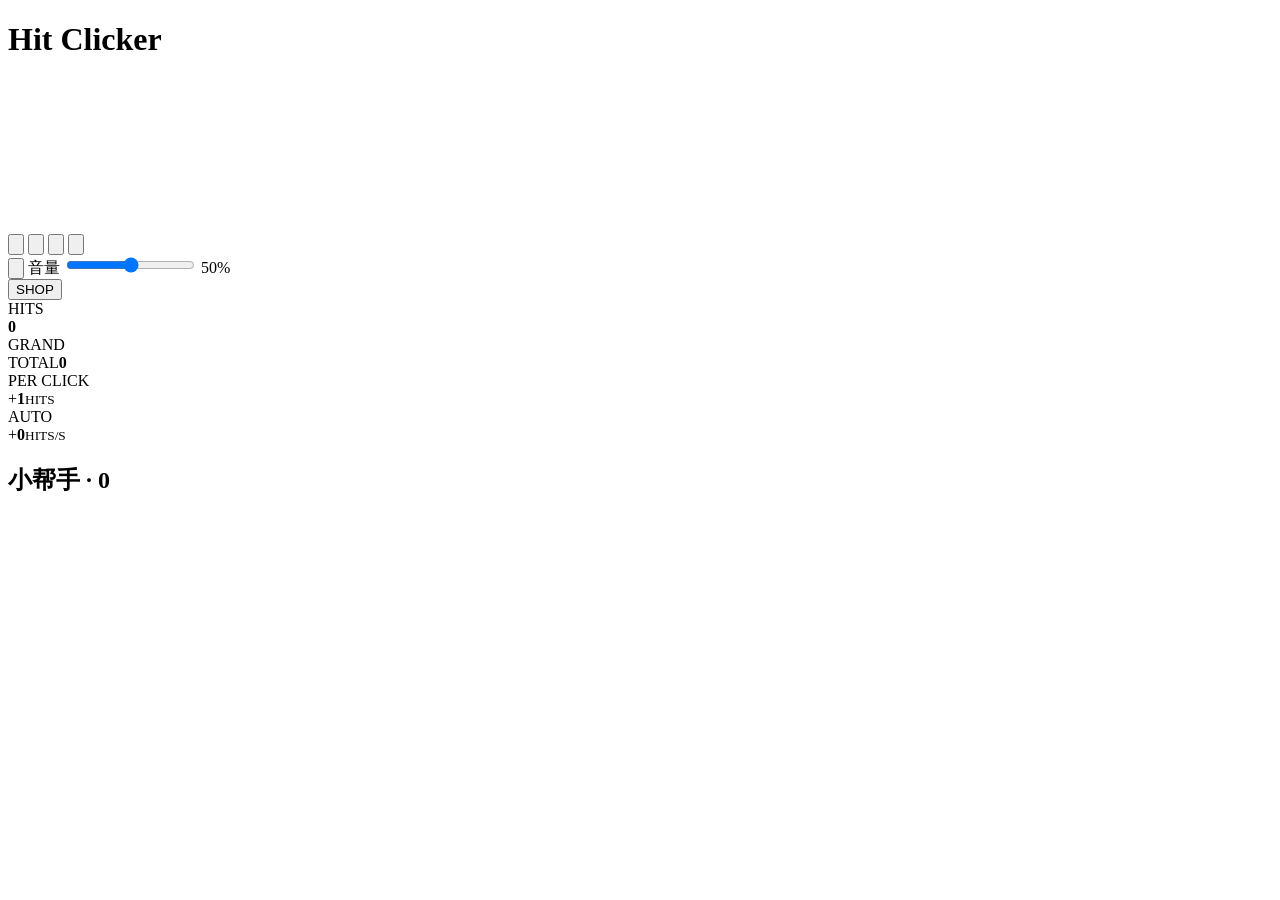
==== commit dbc8a85a: "Add Space-key play after user feedback and prevent dialog activation" ====
--- a/index.html
+++ b/index.html
@@ -1,2547 +1,20 @@
 <!doctype html>
-<!-- Generated by scripts/build_standalone.py. Edit the development sources, then rebuild. Font licenses and credits are embedded in the attribution JSON block. -->
 <html lang="zh-CN">
   <head>
     <meta charset="UTF-8" />
     <meta name="viewport" content="width=device-width, initial-scale=1" />
     <title>Hit Clicker</title>
-
-
-    <style data-source="styles/ui.css">
-@font-face {
-  font-family: Jaro;
-  src: url("[data-uri]") format("truetype");
-  font-weight: 400;
-  font-display: swap;
-}
-:root {
-  --cream: #fee4bc;
-  --mint: #74ab8f;
-  --ink: #46465e;
-  --shadow: #32333a;
-  --red: #b13f41;
-  --pixel: Jaro, Impact, sans-serif;
-}
-* {
-  box-sizing: border-box;
-}
-html {
-  user-select: none;
-  -webkit-user-select: none;
-}
-body {
-  margin: 0;
-  background: var(--cream);
-  color: var(--ink);
-  font-family: system-ui, sans-serif;
-}
-button,
-input {
-  font: inherit;
-}
-button {
-  cursor: pointer;
-}
-button:focus-visible,
-input:focus-visible,
-#tree-viewport:focus-visible {
-  outline: 3px solid var(--cream);
-  outline-offset: 5px;
-}
-button[aria-disabled="true"] {
-  cursor: help;
-}
-[hidden] {
-  display: none !important;
-}
-.sr-only {
-  position: absolute !important;
-  width: 1px !important;
-  height: 1px !important;
-  padding: 0 !important;
-  margin: -1px !important;
-  overflow: hidden !important;
-  clip-path: inset(50%) !important;
-  white-space: nowrap !important;
-  border: 0 !important;
-}
-#game-field {
-  position: relative;
-  min-height: 100dvh;
-  overflow: hidden;
-  background: url("[data-uri]") 19px -18px / 146.285px 121.285px repeat;
-  animation: background-drift 180s linear infinite;
-}
-/* Move ten columns and eight rows: whole tiles keep the loop seamless. */
-@keyframes background-drift {
-  from {
-    background-position: 19px -18px;
-  }
-  to {
-    background-position: 1481.85px 952.28px;
-  }
-}
-@media (prefers-reduced-motion: reduce) {
-  #game-field {
-    animation: none;
-  }
-}
-.controls {
-  position: absolute;
-  z-index: 2;
-  top: 32px;
-  left: 32px;
-}
-.control-row,
-.volume-row {
-  display: flex;
-  align-items: center;
-  gap: 16px;
-}
-.volume-row {
-  gap: 0;
-  margin-top: 14px;
-}
-.icon-button {
-  width: 64px;
-  height: 64px;
-  display: grid;
-  place-items: center;
-  border: 0;
-  border-radius: 25px;
-  background: var(--ink);
-  box-shadow: 3px 3px var(--shadow);
-  color: var(--cream);
-  padding: 0;
-}
-.icon-button:hover {
-  filter: brightness(1.1);
-}
-.icon-button:active {
-  transform: translate(2px, 2px);
-  box-shadow: 1px 1px var(--shadow);
-}
-.icon-button img {
-  display: block;
-}
-.icon-button[data-paused="true"] img {
-  visibility: hidden;
-}
-.icon-button[data-paused="true"]::after {
-  content: "▶";
-  position: absolute;
-  font-size: 28px;
-}
-.icon-button[data-muted="true"]::after {
-  content: "×";
-  position: absolute;
-  transform: translate(18px, -12px);
-  font-size: 24px;
-  color: var(--cream);
-}
-#volume-slider {
-  appearance: none;
-  -webkit-appearance: none;
-  width: 284px;
-  height: 48px;
-  border-radius: 20px;
-  background: linear-gradient(
-    to right,
-    var(--mint) 0 var(--volume, 50%),
-    var(--ink) var(--volume, 50%) 100%
-  );
-  margin: 0;
-  cursor: pointer;
-  accent-color: var(--mint);
-}
-#volume-slider::-webkit-slider-thumb {
-  appearance: none;
-  width: 18px;
-  height: 44px;
-  border-radius: 12px;
-  background: var(--mint);
-}
-#volume-slider::-moz-range-thumb {
-  border: 0;
-  width: 18px;
-  height: 44px;
-  border-radius: 12px;
-  background: var(--mint);
-}
-.hud {
-  position: absolute;
-  top: 32px;
-  right: 32px;
-  display: flex;
-  align-items: flex-start;
-  gap: 20px;
-  z-index: 2;
-}
-.stats {
-  width: 360px;
-  font-family: var(--pixel);
-  font-weight: 400;
-  letter-spacing: 0.04em;
-}
-.balance-card,
-.total-card,
-.rate-card {
-  background: var(--ink);
-  border: 6px solid var(--mint);
-  border-radius: 25px;
-  box-shadow: 3px 4px var(--ink);
-  overflow: hidden;
-  color: var(--cream);
-}
-.balance-card {
-  text-align: center;
-  height: 167px;
-}
-.stat-heading {
-  font-size: 48px;
-  background: var(--mint);
-  line-height: 65px;
-  text-shadow:
-    -2px -2px var(--ink),
-    2px 2px var(--ink);
-}
-#balance {
-  font-size: 64px;
-  line-height: 86px;
-  font-weight: 400;
-  text-shadow:
-    -2px -2px var(--mint),
-    2px 2px var(--mint);
-  display: block;
-  white-space: nowrap;
-}
-.total-card {
-  display: flex;
-  margin-top: 12px;
-  height: 80px;
-  align-items: center;
-}
-.total-card > span {
-  width: 118px;
-  flex-shrink: 0;
-  background: var(--mint);
-  font-size: 32px;
-  line-height: 1;
-  align-self: stretch;
-  padding: 3px 8px;
-}
-.total-card strong {
-  font-size: 40px;
-  font-weight: 400;
-  flex: 1;
-  text-align: center;
-  min-width: 0;
-  white-space: nowrap;
-  text-shadow: 1px 1px var(--mint);
-}
-.rate-grid {
-  display: grid;
-  grid-template-columns: 1fr 1fr;
-  gap: 13px;
-  margin-top: 26px;
-}
-.rate-card {
-  font-size: 27px;
-  border-width: 4px;
-  border-radius: 22px;
-}
-.rate-card > span {
-  background: var(--mint);
-  display: block;
-  text-align: center;
-  line-height: 31px;
-  text-shadow: 1px 1px var(--ink);
-}
-.rate-card > div {
-  display: flex;
-  align-items: baseline;
-  padding: 0 7px;
-  gap: 2px;
-  white-space: nowrap;
-}
-.rate-card strong {
-  font-weight: 400;
-  min-width: 0;
-}
-.rate-card small {
-  font-size: 23px;
-  margin-left: auto;
-  letter-spacing: 0;
-}
-#shop-button {
-  height: 260px;
-  width: 141px;
-  border: 6px solid var(--mint);
-  border-radius: 25px;
-  box-shadow: 3px 4px var(--ink);
-  background: var(--ink);
-  color: var(--cream);
-  display: flex;
-  flex-direction: column;
-  align-items: center;
-  gap: 28px;
-  padding: 32px 0;
-  font: 48px var(--pixel);
-  letter-spacing: 0.06em;
-}
-#shop-button:hover {
-  transform: translateY(-2px);
-}
-#shop-button img {
-  display: block;
-}
-.helper-camp {
-  position: absolute;
-  left: 38px;
-  top: 30.5vh;
-  z-index: 1;
-}
-#helper-roster {
-  display: flex;
-  gap: 14px;
-  align-items: flex-start;
-}
-#helper-roster[data-paused="true"] {
-  opacity: 0.55;
-}
-.helper-unit {
-  display: block;
-  position: relative;
-  width: 162px;
-  height: 192px;
-}
-.helper-unit[data-kind="b"] {
-  margin-top: 36px;
-}
-.helper-unit img {
-  position: absolute;
-  left: 0;
-  top: 0;
-  pointer-events: none;
-}
-.helper-unit .ghost-shadow {
-  left: 7px;
-  top: 6px;
-}
-#helper-roster > span:not(.helper-unit):not(.sr-only) {
-  max-width: 150px;
-  font-size: 12px;
-  background: var(--cream);
-  padding: 8px;
-  border-radius: 10px;
-}
-.notices {
-  position: absolute;
-  bottom: 16px;
-  left: 24px;
-  right: 24px;
-  font-size: 13px;
-  max-width: 650px;
-  z-index: 3;
-}
-.notices p {
-  margin: 6px 0;
-}
-.notices button {
-  border: 2px solid var(--ink);
-  border-radius: 10px;
-  background: var(--cream);
-  color: var(--ink);
-  padding: 8px 14px;
-}
-#save-status[data-state="error"] {
-  position: static !important;
-  width: auto !important;
-  height: auto !important;
-  margin: 6px 0 !important;
-  clip-path: none !important;
-  white-space: normal !important;
-  overflow: visible !important;
-  color: var(--red);
-}
-#sound-status:not(:empty),
-#migration-status:not([hidden]) {
-  background: var(--cream);
-  border-radius: 8px;
-  padding: 4px 8px;
-}
-#shop {
-  width: min(873px, calc(100vw - 32px));
-  height: min(600px, calc(100dvh - 40px));
-  max-width: none;
-  max-height: none;
-  padding: 0;
-  border: 10px solid var(--ink);
-  border-radius: 30px;
-  background: var(--mint);
-  box-shadow: 0 10px 0 var(--shadow);
-  overflow: visible;
-  color: var(--ink);
-}
-#shop::backdrop {
-  background: #32333a55;
-}
-.shop-header {
-  position: absolute;
-  left: 0;
-  right: 0;
-  top: 14px;
-  display: flex;
-  justify-content: center;
-  z-index: 4;
-  pointer-events: none;
-}
-.shop-balance {
-  display: flex;
-  height: 54px;
-  min-width: 258px;
-  border: 4px solid var(--cream);
-  border-radius: 20px;
-  background: var(--ink);
-  color: var(--cream);
-  font: 32px var(--pixel);
-  letter-spacing: 0.06em;
-  overflow: hidden;
-}
-.shop-balance > span {
-  background: var(--cream);
-  color: var(--mint);
-  padding: 0 16px;
-  display: grid;
-  place-items: center;
-}
-.shop-balance strong {
-  font-weight: 400;
-  padding: 0 16px;
-  display: grid;
-  place-items: center;
-  font-size: 32px;
-  text-shadow: 1px 1px var(--mint);
-  white-space: nowrap;
-}
-#shop-close {
-  position: absolute;
-  top: -17px;
-  right: -17px;
-  width: 48px;
-  height: 48px;
-  display: grid;
-  place-items: center;
-  background: var(--red);
-  border: 0;
-  border-radius: 20px;
-  box-shadow: 2px 3px #922224;
-  z-index: 6;
-  padding: 0;
-}
-#shop-close img {
-  display: block;
-}
-#tree-viewport {
-  position: absolute;
-  inset: 84px 8px 42px;
-  overflow: hidden;
-  cursor: grab;
-  touch-action: none;
-  overscroll-behavior: contain;
-  border-radius: 14px;
-}
-#tree-viewport[data-dragging="true"] {
-  cursor: grabbing;
-}
-#tree-world {
-  position: absolute;
-  left: 0;
-  top: 0;
-  width: 1800px;
-  height: 1300px;
-  transform-origin: 0 0;
-  will-change: transform;
-}
-#tree-links {
-  position: absolute;
-  inset: 0;
-  pointer-events: none;
-  overflow: visible;
-}
-#tree-links line {
-  stroke: var(--ink);
-  stroke-width: 2;
-  opacity: 0.7;
-}
-#tree-links line[data-locked="true"] {
-  stroke-dasharray: 5 5;
-  opacity: 0.4;
-}
-.tree-root {
-  position: absolute;
-  left: 853.5px;
-  top: 553.5px;
-  width: 93px;
-  height: 93px;
-  display: grid;
-  place-items: center;
-  border: 0;
-  border-radius: 25px;
-  background: var(--ink);
-  box-shadow: 4px 4px var(--shadow);
-  padding: 0;
-}
-.tree-root img {
-  display: block;
-}
-.tree-skill {
-  position: absolute;
-  width: 104px;
-  height: 124px;
-  display: flex;
-  flex-direction: column;
-  align-items: center;
-  margin: 0;
-  padding: 0;
-  border: 0;
-  background: transparent;
-  box-shadow: none;
-  color: var(--ink);
-  font-family: var(--pixel);
-  text-align: center;
-}
-.tree-skill > h3,
-.tree-skill > p,
-.tree-skill > .node-mark {
-  display: none;
-}
-.tree-level {
-  font-size: 22px;
-  height: 27px;
-  line-height: 24px;
-  white-space: nowrap;
-}
-.tree-price {
-  font-size: 23px;
-  line-height: 27px;
-  height: 28px;
-  white-space: nowrap;
-}
-.tree-skill > button {
-  width: 64px;
-  height: 64px;
-  flex: 0 0 64px;
-  border: 0;
-  border-radius: 25px;
-  display: grid;
-  place-items: center;
-  background: var(--cream);
-  box-shadow: 3px 3px var(--ink);
-  padding: 0;
-  color: var(--ink);
-  position: relative;
-}
-.tree-skill > button img {
-  display: block;
-}
-.tree-skill[data-state="locked"] {
-  opacity: 0.55;
-}
-.tree-skill[data-state="locked"] > button,
-.tree-skill[data-state="unlock"] > button {
-  background: var(--ink);
-  box-shadow: 3px 3px var(--shadow);
-}
-.tree-skill[data-state="locked"] > button::after {
-  content: "🔒";
-  font: 12px system-ui;
-  position: absolute;
-  bottom: -2px;
-  right: -4px;
-}
-.tree-skill[data-state="poor"] .tree-price {
-  color: var(--red);
-}
-.tree-skill[data-state="max"] .tree-price {
-  color: #e97432;
-}
-.tree-skill > button:hover {
-  transform: translateY(-2px);
-}
-.tree-skill > button:active {
-  transform: translate(2px, 2px);
-}
-.tree-skill[data-state="locked"] > button img,
-.tree-skill[data-state="unlock"] > button img {
-  background: var(--cream);
-  border-radius: 9px;
-}
-#helper-branch {
-  display: contents;
-}
-.tree-toolbar {
-  position: absolute;
-  bottom: 7px;
-  left: 12px;
-  right: 12px;
-  display: flex;
-  align-items: center;
-  justify-content: center;
-  gap: 12px;
-  font-size: 12px;
-  opacity: 0.85;
-}
-.tree-toolbar button {
-  border: 0;
-  background: var(--ink);
-  color: var(--cream);
-  border-radius: 8px;
-  width: 29px;
-  height: 26px;
-  font-size: 24px;
-  line-height: 1;
-}
-#skill-tooltip {
-  position: fixed;
-  z-index: 8;
-  width: max-content;
-  max-width: min(340px, calc(100vw - 36px));
-  pointer-events: none;
-  filter: drop-shadow(0 4px 0 #32333a22);
-}
-#tooltip-title {
-  font: 22px var(--pixel);
-  text-align: center;
-  letter-spacing: 0.02em;
-  background: var(--ink);
-  color: var(--cream);
-  border-radius: 15px 15px 0 0;
-  width: max-content;
-  max-width: calc(100% - 24px);
-  padding: 7px 14px;
-  margin: 0 auto -4px;
-  position: relative;
-  z-index: 1;
-}
-#tooltip-description,
-#tooltip-requirement {
-  border: 4px solid var(--ink);
-  border-radius: 22px;
-  background: var(--cream);
-  padding: 15px 18px;
-  color: var(--ink);
-  font-size: 15px;
-  line-height: 1.55;
-  text-align: left;
-  white-space: normal;
-  margin: 0;
-}
-#tooltip-requirement {
-  border-top: 0;
-  border-radius: 0 0 22px 22px;
-  padding-top: 2px;
-  margin-top: -18px;
-}
-#tooltip-requirement:empty {
-  display: none;
-}
-#tooltip-description .value {
-  color: #47765f;
-  font-weight: 750;
-}
-.tooltip-name {
-  font: 18px var(--pixel);
-}
-#confirm-dialog {
-  width: min(420px, calc(100vw - 32px));
-  padding: 24px;
-  border: 5px solid var(--ink);
-  border-radius: 24px;
-  background: var(--cream);
-  color: var(--ink);
-}
-#confirm-dialog::backdrop {
-  background: #32333a88;
-}
-#confirm-dialog h2 {
-  margin-top: 0;
-}
-#confirm-description {
-  line-height: 1.7;
-}
-.confirm-actions {
-  display: flex;
-  gap: 12px;
-  justify-content: flex-end;
-}
-.confirm-actions button {
-  padding: 8px 14px;
-  background: var(--ink);
-  color: var(--cream);
-  border: 0;
-  border-radius: 10px;
-}
-@media (max-width: 1100px) {
-  .stats {
-    width: 290px;
-  }
-  .hud {
-    gap: 14px;
-  }
-  #shop-button {
-    width: 100px;
-    height: 226px;
-    font-size: 36px;
-  }
-  .stat-heading {
-    font-size: 38px;
-    line-height: 54px;
-  }
-  .balance-card {
-    height: 139px;
-  }
-  #balance {
-    font-size: 52px;
-    line-height: 70px;
-  }
-  .total-card {
-    height: 68px;
-  }
-  .total-card > span {
-    width: 100px;
-    font-size: 27px;
-  }
-  .total-card strong {
-    font-size: 32px;
-  }
-  .rate-grid {
-    margin-top: 20px;
-    gap: 10px;
-  }
-  .rate-card {
-    font-size: 22px;
-  }
-  .rate-card small {
-    font-size: 19px;
-  }
-  #volume-slider {
-    width: 180px;
-  }
-  .helper-camp {
-    top: 38vh;
-  }
-}
-@media (max-width: 760px) {
-  .controls {
-    left: 18px;
-    top: 20px;
-  }
-  .icon-button {
-    width: 44px;
-    height: 44px;
-    border-radius: 17px;
-    transform: scale(0.95);
-  }
-  .control-row {
-    gap: 10px;
-  }
-  .volume-row {
-    margin-top: 12px;
-  }
-  .volume-row .icon-button {
-    width: 44px;
-  }
-  #volume-slider {
-    width: 115px;
-    height: 30px;
-  }
-  #volume-slider::-webkit-slider-thumb {
-    height: 29px;
-    width: 12px;
-  }
-  .hud {
-    top: 20px;
-    right: 18px;
-    gap: 10px;
-  }
-  .stats {
-    width: 220px;
-  }
-  #shop-button {
-    width: 70px;
-    height: 176px;
-    border-width: 4px;
-    font-size: 25px;
-    padding: 20px 0;
-    gap: 20px;
-  }
-  #shop-button img {
-    transform: scale(0.65);
-    transform-origin: top center;
-  }
-  .balance-card {
-    height: 104px;
-    border-width: 4px;
-    border-radius: 20px;
-  }
-  .stat-heading {
-    font-size: 29px;
-    line-height: 39px;
-  }
-  #balance {
-    font-size: 40px;
-    line-height: 54px;
-  }
-  .total-card {
-    height: 57px;
-    border-width: 4px;
-    border-radius: 18px;
-  }
-  .total-card > span {
-    width: 76px;
-    font-size: 21px;
-  }
-  .total-card strong {
-    font-size: 27px;
-  }
-  .rate-grid {
-    margin-top: 16px;
-    gap: 8px;
-  }
-  .rate-card {
-    border-radius: 17px;
-    border-width: 3px;
-    font-size: 19px;
-  }
-  .rate-card > span {
-    line-height: 25px;
-  }
-  .rate-card > div {
-    padding: 0 3px;
-  }
-  .rate-card small {
-    font-size: 14px;
-  }
-  .helper-camp {
-    left: 22px;
-    top: 42vh;
-    transform: scale(0.65);
-    transform-origin: top left;
-  }
-  .shop-balance {
-    min-width: 220px;
-    height: 48px;
-  }
-  .shop-balance strong {
-    font-size: 28px;
-  }
-  .shop-balance > span {
-    font-size: 28px;
-  }
-  .shop-header {
-    top: 12px;
-  }
-  #shop {
-    border-width: 7px;
-    border-radius: 25px;
-  }
-  #shop-close {
-    right: -10px;
-    top: -12px;
-  }
-  #tree-viewport {
-    top: 75px;
-  }
-}
-@media (max-width: 520px) {
-  .hud {
-    top: 125px;
-    right: 16px;
-  }
-  .controls {
-    top: 18px;
-    left: 18px;
-  }
-  .helper-camp {
-    top: 405px;
-  }
-  .stats {
-    width: 208px;
-  }
-  .tree-toolbar span {
-    max-width: 230px;
-    font-size: 11px;
-  }
-  .notices {
-    left: 12px;
-    right: 12px;
-    font-size: 11px;
-  }
-  #shop {
-    width: calc(100vw - 20px);
-    height: calc(100dvh - 32px);
-  }
-}
-/* Shop workspace 2404:66: preserve its 873 × 600 geometry at full size. */
-#shop {
-  border: 0;
-  border-radius: 0;
-  background: transparent;
-  box-shadow: none;
-  isolation: isolate;
-}
-#shop::before {
-  content: "";
-  position: absolute;
-  z-index: -1;
-  left: 0;
-  right: 12px;
-  top: 8px;
-  bottom: 13px;
-  background: var(--mint);
-  border: 10px solid var(--ink);
-  border-radius: 30px;
-  box-shadow: 0 13px 0 var(--shadow);
-}
-.shop-header {
-  top: 33px;
-}
-.shop-balance {
-  width: 258px;
-  min-width: 258px;
-  height: 54px;
-  letter-spacing: 1.92px;
-  border-width: 4px;
-}
-.shop-balance > span {
-  width: 98px;
-  padding: 0;
-  flex-shrink: 0;
-}
-.shop-balance strong {
-  flex: 1;
-  min-width: 0;
-  padding: 0 12px;
-  justify-content: end;
-  font-size: 32px;
-}
-#shop-close {
-  top: 0;
-  right: 0;
-  box-shadow: none;
-}
-#shop-close::before {
-  content: "";
-  position: absolute;
-  inset: 0;
-  border-radius: 20px;
-  background: #922224;
-  z-index: -1;
-}
-#shop-close {
-  background: var(--red);
-}
-#shop-close {
-  background: transparent;
-}
-#shop-close::after {
-  content: "";
-  position: absolute;
-  left: 0;
-  top: 0;
-  width: 45.75px;
-  height: 45.75px;
-  border-radius: 20px;
-  background: var(--red);
-  z-index: -1;
-}
-#tree-viewport {
-  inset: 18px 22.432px 23px 10.568px;
-  border-radius: 20px;
-}
-#tree-world {
-  width: 1600px;
-  height: 1000px;
-}
-#tree-links line {
-  stroke: var(--cream);
-  stroke-width: 3;
-  opacity: 1;
-}
-.tree-root {
-  left: 753.5px;
-  top: 453.5px;
-  box-shadow: none;
-  background: var(--shadow);
-}
-.tree-root::before {
-  content: "";
-  position: absolute;
-  left: 0;
-  top: 0;
-  width: 88.641px;
-  height: 88.641px;
-  border-radius: 25px;
-  background: var(--ink);
-}
-.tree-root img {
-  position: absolute;
-  left: 16.891px;
-  top: 13.984px;
-}
-.tree-skill {
-  width: 64px;
-  height: 124px;
-}
-.tree-level {
-  font-size: 24px;
-  height: 30px;
-  line-height: 24px;
-}
-.tree-price {
-  font-size: 24px;
-  line-height: 24px;
-  height: 24px;
-  margin-top: 6px;
-}
-.tree-skill > button {
-  box-shadow: none;
-  background: var(--ink);
-}
-.tree-skill > button::before {
-  content: "";
-  position: absolute;
-  inset: 0 3px 3px 0;
-  border-radius: 25px;
-  background: var(--cream);
-}
-.tree-skill > button img {
-  position: absolute;
-  max-width: none;
-}
-.tree-skill[data-state="locked"] > button,
-.tree-skill[data-state="unlock"] > button {
-  box-shadow: none;
-  background: var(--shadow);
-}
-.tree-skill[data-state="locked"] > button::before,
-.tree-skill[data-state="unlock"] > button::before {
-  background: var(--ink);
-}
-.tree-skill[data-state="locked"] > button::after {
-  content: none;
-}
-.tree-skill[data-state="locked"] > button img,
-.tree-skill[data-state="unlock"] > button img {
-  background: none;
-  border-radius: 0;
-  filter: brightness(0) saturate(100%) invert(90%) sepia(19%) saturate(591%) hue-rotate(335deg)
-    brightness(105%) contrast(99%);
-}
-.tree-toolbar {
-  position: static;
-}
-.tree-toolbar span,
-.tree-toolbar button {
-  position: absolute;
-  width: 1px;
-  height: 1px;
-  margin: -1px;
-  overflow: hidden;
-  clip-path: inset(50%);
-}
-.tree-toolbar button:focus-visible {
-  width: 32px;
-  height: 32px;
-  left: 16px;
-  bottom: 16px;
-  margin: 0;
-  clip-path: none;
-  z-index: 5;
-}
-@media (prefers-reduced-motion: reduce) {
-  * {
-    scroll-behavior: auto !important;
-  }
-  .tree-skill > button:hover,
-  #shop-button:hover {
-    transform: none;
-  }
-}
-
-</style>
-    <style data-source="styles/effects.css">
-#shop-message {
-  /* 购买结果由浮字显示；保留这份文字供屏幕阅读器读取。 */
-  position: absolute;
-  width: 1px;
-  height: 1px;
-  padding: 0;
-  margin: -1px;
-  overflow: hidden;
-  clip-path: inset(50%);
-  white-space: nowrap;
-}
-/* 特效单独覆盖在页面上，不接收鼠标，也不产生滚动条。 */
-#hit-effects,
-#shop-effects {
-  position: fixed;
-  inset: 0;
-  overflow: hidden;
-  pointer-events: none;
-  z-index: 10;
-}
-.hit-burst {
-  position: absolute;
-  inset: 0;
-}
-.hit-gain {
-  position: absolute;
-  color: #7541db;
-  font:
-    800 32px/1 system-ui,
-    sans-serif;
-  z-index: 2;
-  white-space: nowrap;
-  text-shadow:
-    0 1px 3px white,
-    0 0 8px white;
-}
-.purchase-gain {
-  font-size: 18px;
-  line-height: 1.4;
-  width: max-content;
-  max-width: min(300px, calc(100vw - 24px));
-  white-space: normal;
-  text-align: center;
-}
-.hit-particle {
-  position: absolute;
-  width: 9px;
-  height: 9px;
-  border-radius: 50%;
-  z-index: 1;
-}
-.hit-ring {
-  position: absolute;
-  width: 24px;
-  height: 24px;
-  box-sizing: border-box;
-  border: 3px solid;
-  border-radius: 50%;
-}
-
-</style>
-
-    <style data-source="styles/ui-sync.css">
-/* Figma Web UI workspace · 2026-10-19. Keep gameplay values dynamic. */
-@font-face {
-  font-family: "Noto Sans SC";
-  src: url("[data-uri]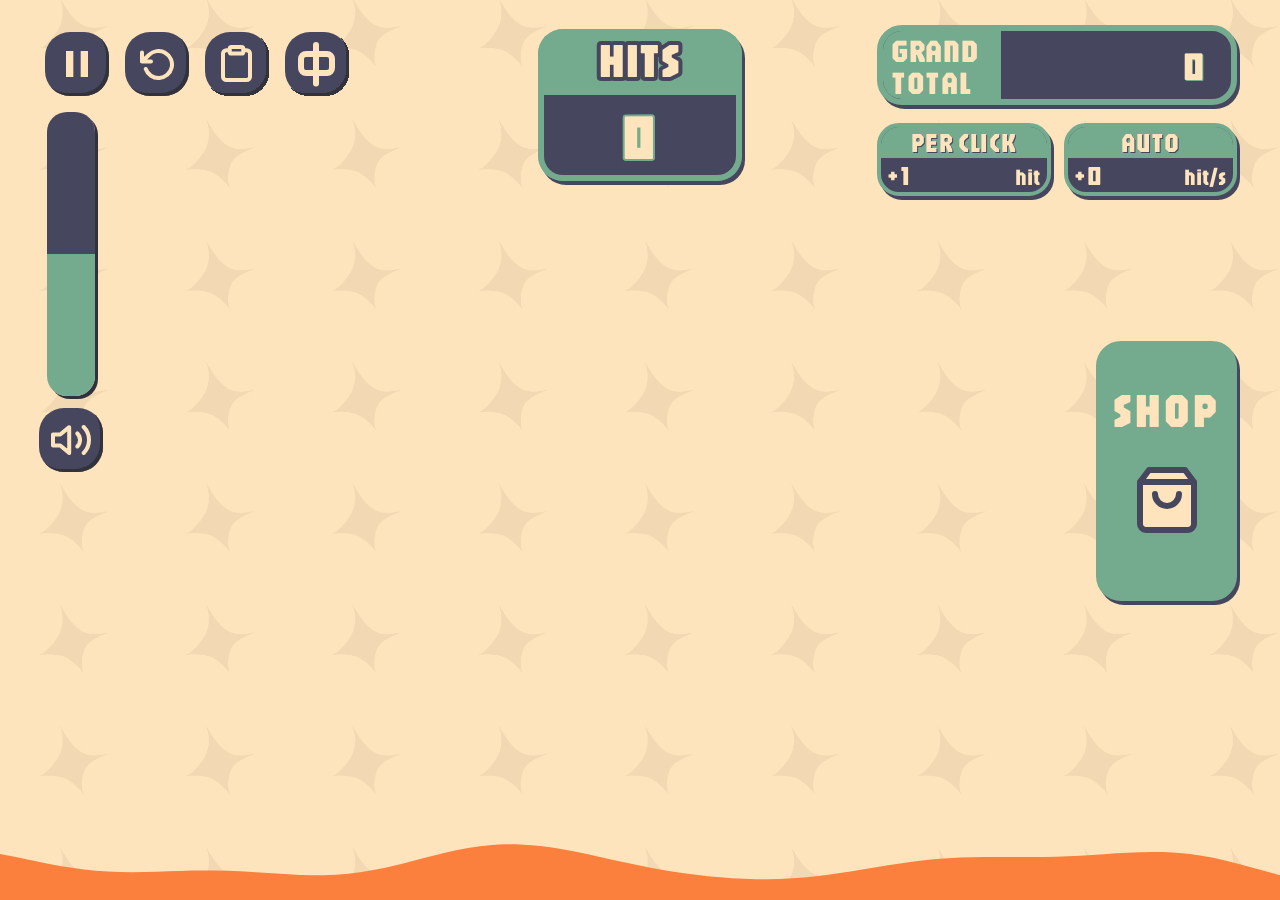
==== commit c635cdcb: "Complete submission process record and publish keyboard accessibility update" ====
--- a/index.html
+++ b/index.html
@@ -1,20 +1,2547 @@
 <!doctype html>
+<!-- Generated by scripts/build_standalone.py. Edit the development sources, then rebuild. Font licenses and credits are embedded in the attribution JSON block. -->
 <html lang="zh-CN">
   <head>
     <meta charset="UTF-8" />
     <meta name="viewport" content="width=device-width, initial-scale=1" />
     <title>Hit Clicker</title>
-    <script src="js/figma-capture.js" data-figma-capture></script>
-
-    <link rel="stylesheet" href="styles/ui.css" />
-    <link rel="stylesheet" href="styles/effects.css" />
-
-    <link rel="stylesheet" href="styles/ui-sync.css" />
-    <link rel="stylesheet" href="styles/ui-motion.css" />
-    <link rel="stylesheet" href="styles/wave.css" />
-    <link rel="stylesheet" href="styles/localization.css" />
-    <link rel="stylesheet" href="styles/fortune.css" />
-  </head>
+
+
+    <style data-source="styles/ui.css">
+@font-face {
+  font-family: Jaro;
+  src: url("[data-uri]") format("truetype");
+  font-weight: 400;
+  font-display: swap;
+}
+:root {
+  --cream: #fee4bc;
+  --mint: #74ab8f;
+  --ink: #46465e;
+  --shadow: #32333a;
+  --red: #b13f41;
+  --pixel: Jaro, Impact, sans-serif;
+}
+* {
+  box-sizing: border-box;
+}
+html {
+  user-select: none;
+  -webkit-user-select: none;
+}
+body {
+  margin: 0;
+  background: var(--cream);
+  color: var(--ink);
+  font-family: system-ui, sans-serif;
+}
+button,
+input {
+  font: inherit;
+}
+button {
+  cursor: pointer;
+}
+button:focus-visible,
+input:focus-visible,
+#tree-viewport:focus-visible {
+  outline: 3px solid var(--cream);
+  outline-offset: 5px;
+}
+button[aria-disabled="true"] {
+  cursor: help;
+}
+[hidden] {
+  display: none !important;
+}
+.sr-only {
+  position: absolute !important;
+  width: 1px !important;
+  height: 1px !important;
+  padding: 0 !important;
+  margin: -1px !important;
+  overflow: hidden !important;
+  clip-path: inset(50%) !important;
+  white-space: nowrap !important;
+  border: 0 !important;
+}
+#game-field {
+  position: relative;
+  min-height: 100dvh;
+  overflow: hidden;
+  background: url("[data-uri]") 19px -18px / 146.285px 121.285px repeat;
+  animation: background-drift 180s linear infinite;
+}
+/* Move ten columns and eight rows: whole tiles keep the loop seamless. */
+@keyframes background-drift {
+  from {
+    background-position: 19px -18px;
+  }
+  to {
+    background-position: 1481.85px 952.28px;
+  }
+}
+@media (prefers-reduced-motion: reduce) {
+  #game-field {
+    animation: none;
+  }
+}
+.controls {
+  position: absolute;
+  z-index: 2;
+  top: 32px;
+  left: 32px;
+}
+.control-row,
+.volume-row {
+  display: flex;
+  align-items: center;
+  gap: 16px;
+}
+.volume-row {
+  gap: 0;
+  margin-top: 14px;
+}
+.icon-button {
+  width: 64px;
+  height: 64px;
+  display: grid;
+  place-items: center;
+  border: 0;
+  border-radius: 25px;
+  background: var(--ink);
+  box-shadow: 3px 3px var(--shadow);
+  color: var(--cream);
+  padding: 0;
+}
+.icon-button:hover {
+  filter: brightness(1.1);
+}
+.icon-button:active {
+  transform: translate(2px, 2px);
+  box-shadow: 1px 1px var(--shadow);
+}
+.icon-button img {
+  display: block;
+}
+.icon-button[data-paused="true"] img {
+  visibility: hidden;
+}
+.icon-button[data-paused="true"]::after {
+  content: "▶";
+  position: absolute;
+  font-size: 28px;
+}
+.icon-button[data-muted="true"]::after {
+  content: "×";
+  position: absolute;
+  transform: translate(18px, -12px);
+  font-size: 24px;
+  color: var(--cream);
+}
+#volume-slider {
+  appearance: none;
+  -webkit-appearance: none;
+  width: 284px;
+  height: 48px;
+  border-radius: 20px;
+  background: linear-gradient(
+    to right,
+    var(--mint) 0 var(--volume, 50%),
+    var(--ink) var(--volume, 50%) 100%
+  );
+  margin: 0;
+  cursor: pointer;
+  accent-color: var(--mint);
+}
+#volume-slider::-webkit-slider-thumb {
+  appearance: none;
+  width: 18px;
+  height: 44px;
+  border-radius: 12px;
+  background: var(--mint);
+}
+#volume-slider::-moz-range-thumb {
+  border: 0;
+  width: 18px;
+  height: 44px;
+  border-radius: 12px;
+  background: var(--mint);
+}
+.hud {
+  position: absolute;
+  top: 32px;
+  right: 32px;
+  display: flex;
+  align-items: flex-start;
+  gap: 20px;
+  z-index: 2;
+}
+.stats {
+  width: 360px;
+  font-family: var(--pixel);
+  font-weight: 400;
+  letter-spacing: 0.04em;
+}
+.balance-card,
+.total-card,
+.rate-card {
+  background: var(--ink);
+  border: 6px solid var(--mint);
+  border-radius: 25px;
+  box-shadow: 3px 4px var(--ink);
+  overflow: hidden;
+  color: var(--cream);
+}
+.balance-card {
+  text-align: center;
+  height: 167px;
+}
+.stat-heading {
+  font-size: 48px;
+  background: var(--mint);
+  line-height: 65px;
+  text-shadow:
+    -2px -2px var(--ink),
+    2px 2px var(--ink);
+}
+#balance {
+  font-size: 64px;
+  line-height: 86px;
+  font-weight: 400;
+  text-shadow:
+    -2px -2px var(--mint),
+    2px 2px var(--mint);
+  display: block;
+  white-space: nowrap;
+}
+.total-card {
+  display: flex;
+  margin-top: 12px;
+  height: 80px;
+  align-items: center;
+}
+.total-card > span {
+  width: 118px;
+  flex-shrink: 0;
+  background: var(--mint);
+  font-size: 32px;
+  line-height: 1;
+  align-self: stretch;
+  padding: 3px 8px;
+}
+.total-card strong {
+  font-size: 40px;
+  font-weight: 400;
+  flex: 1;
+  text-align: center;
+  min-width: 0;
+  white-space: nowrap;
+  text-shadow: 1px 1px var(--mint);
+}
+.rate-grid {
+  display: grid;
+  grid-template-columns: 1fr 1fr;
+  gap: 13px;
+  margin-top: 26px;
+}
+.rate-card {
+  font-size: 27px;
+  border-width: 4px;
+  border-radius: 22px;
+}
+.rate-card > span {
+  background: var(--mint);
+  display: block;
+  text-align: center;
+  line-height: 31px;
+  text-shadow: 1px 1px var(--ink);
+}
+.rate-card > div {
+  display: flex;
+  align-items: baseline;
+  padding: 0 7px;
+  gap: 2px;
+  white-space: nowrap;
+}
+.rate-card strong {
+  font-weight: 400;
+  min-width: 0;
+}
+.rate-card small {
+  font-size: 23px;
+  margin-left: auto;
+  letter-spacing: 0;
+}
+#shop-button {
+  height: 260px;
+  width: 141px;
+  border: 6px solid var(--mint);
+  border-radius: 25px;
+  box-shadow: 3px 4px var(--ink);
+  background: var(--ink);
+  color: var(--cream);
+  display: flex;
+  flex-direction: column;
+  align-items: center;
+  gap: 28px;
+  padding: 32px 0;
+  font: 48px var(--pixel);
+  letter-spacing: 0.06em;
+}
+#shop-button:hover {
+  transform: translateY(-2px);
+}
+#shop-button img {
+  display: block;
+}
+.helper-camp {
+  position: absolute;
+  left: 38px;
+  top: 30.5vh;
+  z-index: 1;
+}
+#helper-roster {
+  display: flex;
+  gap: 14px;
+  align-items: flex-start;
+}
+#helper-roster[data-paused="true"] {
+  opacity: 0.55;
+}
+.helper-unit {
+  display: block;
+  position: relative;
+  width: 162px;
+  height: 192px;
+}
+.helper-unit[data-kind="b"] {
+  margin-top: 36px;
+}
+.helper-unit img {
+  position: absolute;
+  left: 0;
+  top: 0;
+  pointer-events: none;
+}
+.helper-unit .ghost-shadow {
+  left: 7px;
+  top: 6px;
+}
+#helper-roster > span:not(.helper-unit):not(.sr-only) {
+  max-width: 150px;
+  font-size: 12px;
+  background: var(--cream);
+  padding: 8px;
+  border-radius: 10px;
+}
+.notices {
+  position: absolute;
+  bottom: 16px;
+  left: 24px;
+  right: 24px;
+  font-size: 13px;
+  max-width: 650px;
+  z-index: 3;
+}
+.notices p {
+  margin: 6px 0;
+}
+.notices button {
+  border: 2px solid var(--ink);
+  border-radius: 10px;
+  background: var(--cream);
+  color: var(--ink);
+  padding: 8px 14px;
+}
+#save-status[data-state="error"] {
+  position: static !important;
+  width: auto !important;
+  height: auto !important;
+  margin: 6px 0 !important;
+  clip-path: none !important;
+  white-space: normal !important;
+  overflow: visible !important;
+  color: var(--red);
+}
+#sound-status:not(:empty),
+#migration-status:not([hidden]) {
+  background: var(--cream);
+  border-radius: 8px;
+  padding: 4px 8px;
+}
+#shop {
+  width: min(873px, calc(100vw - 32px));
+  height: min(600px, calc(100dvh - 40px));
+  max-width: none;
+  max-height: none;
+  padding: 0;
+  border: 10px solid var(--ink);
+  border-radius: 30px;
+  background: var(--mint);
+  box-shadow: 0 10px 0 var(--shadow);
+  overflow: visible;
+  color: var(--ink);
+}
+#shop::backdrop {
+  background: #32333a55;
+}
+.shop-header {
+  position: absolute;
+  left: 0;
+  right: 0;
+  top: 14px;
+  display: flex;
+  justify-content: center;
+  z-index: 4;
+  pointer-events: none;
+}
+.shop-balance {
+  display: flex;
+  height: 54px;
+  min-width: 258px;
+  border: 4px solid var(--cream);
+  border-radius: 20px;
+  background: var(--ink);
+  color: var(--cream);
+  font: 32px var(--pixel);
+  letter-spacing: 0.06em;
+  overflow: hidden;
+}
+.shop-balance > span {
+  background: var(--cream);
+  color: var(--mint);
+  padding: 0 16px;
+  display: grid;
+  place-items: center;
+}
+.shop-balance strong {
+  font-weight: 400;
+  padding: 0 16px;
+  display: grid;
+  place-items: center;
+  font-size: 32px;
+  text-shadow: 1px 1px var(--mint);
+  white-space: nowrap;
+}
+#shop-close {
+  position: absolute;
+  top: -17px;
+  right: -17px;
+  width: 48px;
+  height: 48px;
+  display: grid;
+  place-items: center;
+  background: var(--red);
+  border: 0;
+  border-radius: 20px;
+  box-shadow: 2px 3px #922224;
+  z-index: 6;
+  padding: 0;
+}
+#shop-close img {
+  display: block;
+}
+#tree-viewport {
+  position: absolute;
+  inset: 84px 8px 42px;
+  overflow: hidden;
+  cursor: grab;
+  touch-action: none;
+  overscroll-behavior: contain;
+  border-radius: 14px;
+}
+#tree-viewport[data-dragging="true"] {
+  cursor: grabbing;
+}
+#tree-world {
+  position: absolute;
+  left: 0;
+  top: 0;
+  width: 1800px;
+  height: 1300px;
+  transform-origin: 0 0;
+  will-change: transform;
+}
+#tree-links {
+  position: absolute;
+  inset: 0;
+  pointer-events: none;
+  overflow: visible;
+}
+#tree-links line {
+  stroke: var(--ink);
+  stroke-width: 2;
+  opacity: 0.7;
+}
+#tree-links line[data-locked="true"] {
+  stroke-dasharray: 5 5;
+  opacity: 0.4;
+}
+.tree-root {
+  position: absolute;
+  left: 853.5px;
+  top: 553.5px;
+  width: 93px;
+  height: 93px;
+  display: grid;
+  place-items: center;
+  border: 0;
+  border-radius: 25px;
+  background: var(--ink);
+  box-shadow: 4px 4px var(--shadow);
+  padding: 0;
+}
+.tree-root img {
+  display: block;
+}
+.tree-skill {
+  position: absolute;
+  width: 104px;
+  height: 124px;
+  display: flex;
+  flex-direction: column;
+  align-items: center;
+  margin: 0;
+  padding: 0;
+  border: 0;
+  background: transparent;
+  box-shadow: none;
+  color: var(--ink);
+  font-family: var(--pixel);
+  text-align: center;
+}
+.tree-skill > h3,
+.tree-skill > p,
+.tree-skill > .node-mark {
+  display: none;
+}
+.tree-level {
+  font-size: 22px;
+  height: 27px;
+  line-height: 24px;
+  white-space: nowrap;
+}
+.tree-price {
+  font-size: 23px;
+  line-height: 27px;
+  height: 28px;
+  white-space: nowrap;
+}
+.tree-skill > button {
+  width: 64px;
+  height: 64px;
+  flex: 0 0 64px;
+  border: 0;
+  border-radius: 25px;
+  display: grid;
+  place-items: center;
+  background: var(--cream);
+  box-shadow: 3px 3px var(--ink);
+  padding: 0;
+  color: var(--ink);
+  position: relative;
+}
+.tree-skill > button img {
+  display: block;
+}
+.tree-skill[data-state="locked"] {
+  opacity: 0.55;
+}
+.tree-skill[data-state="locked"] > button,
+.tree-skill[data-state="unlock"] > button {
+  background: var(--ink);
+  box-shadow: 3px 3px var(--shadow);
+}
+.tree-skill[data-state="locked"] > button::after {
+  content: "🔒";
+  font: 12px system-ui;
+  position: absolute;
+  bottom: -2px;
+  right: -4px;
+}
+.tree-skill[data-state="poor"] .tree-price {
+  color: var(--red);
+}
+.tree-skill[data-state="max"] .tree-price {
+  color: #e97432;
+}
+.tree-skill > button:hover {
+  transform: translateY(-2px);
+}
+.tree-skill > button:active {
+  transform: translate(2px, 2px);
+}
+.tree-skill[data-state="locked"] > button img,
+.tree-skill[data-state="unlock"] > button img {
+  background: var(--cream);
+  border-radius: 9px;
+}
+#helper-branch {
+  display: contents;
+}
+.tree-toolbar {
+  position: absolute;
+  bottom: 7px;
+  left: 12px;
+  right: 12px;
+  display: flex;
+  align-items: center;
+  justify-content: center;
+  gap: 12px;
+  font-size: 12px;
+  opacity: 0.85;
+}
+.tree-toolbar button {
+  border: 0;
+  background: var(--ink);
+  color: var(--cream);
+  border-radius: 8px;
+  width: 29px;
+  height: 26px;
+  font-size: 24px;
+  line-height: 1;
+}
+#skill-tooltip {
+  position: fixed;
+  z-index: 8;
+  width: max-content;
+  max-width: min(340px, calc(100vw - 36px));
+  pointer-events: none;
+  filter: drop-shadow(0 4px 0 #32333a22);
+}
+#tooltip-title {
+  font: 22px var(--pixel);
+  text-align: center;
+  letter-spacing: 0.02em;
+  background: var(--ink);
+  color: var(--cream);
+  border-radius: 15px 15px 0 0;
+  width: max-content;
+  max-width: calc(100% - 24px);
+  padding: 7px 14px;
+  margin: 0 auto -4px;
+  position: relative;
+  z-index: 1;
+}
+#tooltip-description,
+#tooltip-requirement {
+  border: 4px solid var(--ink);
+  border-radius: 22px;
+  background: var(--cream);
+  padding: 15px 18px;
+  color: var(--ink);
+  font-size: 15px;
+  line-height: 1.55;
+  text-align: left;
+  white-space: normal;
+  margin: 0;
+}
+#tooltip-requirement {
+  border-top: 0;
+  border-radius: 0 0 22px 22px;
+  padding-top: 2px;
+  margin-top: -18px;
+}
+#tooltip-requirement:empty {
+  display: none;
+}
+#tooltip-description .value {
+  color: #47765f;
+  font-weight: 750;
+}
+.tooltip-name {
+  font: 18px var(--pixel);
+}
+#confirm-dialog {
+  width: min(420px, calc(100vw - 32px));
+  padding: 24px;
+  border: 5px solid var(--ink);
+  border-radius: 24px;
+  background: var(--cream);
+  color: var(--ink);
+}
+#confirm-dialog::backdrop {
+  background: #32333a88;
+}
+#confirm-dialog h2 {
+  margin-top: 0;
+}
+#confirm-description {
+  line-height: 1.7;
+}
+.confirm-actions {
+  display: flex;
+  gap: 12px;
+  justify-content: flex-end;
+}
+.confirm-actions button {
+  padding: 8px 14px;
+  background: var(--ink);
+  color: var(--cream);
+  border: 0;
+  border-radius: 10px;
+}
+@media (max-width: 1100px) {
+  .stats {
+    width: 290px;
+  }
+  .hud {
+    gap: 14px;
+  }
+  #shop-button {
+    width: 100px;
+    height: 226px;
+    font-size: 36px;
+  }
+  .stat-heading {
+    font-size: 38px;
+    line-height: 54px;
+  }
+  .balance-card {
+    height: 139px;
+  }
+  #balance {
+    font-size: 52px;
+    line-height: 70px;
+  }
+  .total-card {
+    height: 68px;
+  }
+  .total-card > span {
+    width: 100px;
+    font-size: 27px;
+  }
+  .total-card strong {
+    font-size: 32px;
+  }
+  .rate-grid {
+    margin-top: 20px;
+    gap: 10px;
+  }
+  .rate-card {
+    font-size: 22px;
+  }
+  .rate-card small {
+    font-size: 19px;
+  }
+  #volume-slider {
+    width: 180px;
+  }
+  .helper-camp {
+    top: 38vh;
+  }
+}
+@media (max-width: 760px) {
+  .controls {
+    left: 18px;
+    top: 20px;
+  }
+  .icon-button {
+    width: 44px;
+    height: 44px;
+    border-radius: 17px;
+    transform: scale(0.95);
+  }
+  .control-row {
+    gap: 10px;
+  }
+  .volume-row {
+    margin-top: 12px;
+  }
+  .volume-row .icon-button {
+    width: 44px;
+  }
+  #volume-slider {
+    width: 115px;
+    height: 30px;
+  }
+  #volume-slider::-webkit-slider-thumb {
+    height: 29px;
+    width: 12px;
+  }
+  .hud {
+    top: 20px;
+    right: 18px;
+    gap: 10px;
+  }
+  .stats {
+    width: 220px;
+  }
+  #shop-button {
+    width: 70px;
+    height: 176px;
+    border-width: 4px;
+    font-size: 25px;
+    padding: 20px 0;
+    gap: 20px;
+  }
+  #shop-button img {
+    transform: scale(0.65);
+    transform-origin: top center;
+  }
+  .balance-card {
+    height: 104px;
+    border-width: 4px;
+    border-radius: 20px;
+  }
+  .stat-heading {
+    font-size: 29px;
+    line-height: 39px;
+  }
+  #balance {
+    font-size: 40px;
+    line-height: 54px;
+  }
+  .total-card {
+    height: 57px;
+    border-width: 4px;
+    border-radius: 18px;
+  }
+  .total-card > span {
+    width: 76px;
+    font-size: 21px;
+  }
+  .total-card strong {
+    font-size: 27px;
+  }
+  .rate-grid {
+    margin-top: 16px;
+    gap: 8px;
+  }
+  .rate-card {
+    border-radius: 17px;
+    border-width: 3px;
+    font-size: 19px;
+  }
+  .rate-card > span {
+    line-height: 25px;
+  }
+  .rate-card > div {
+    padding: 0 3px;
+  }
+  .rate-card small {
+    font-size: 14px;
+  }
+  .helper-camp {
+    left: 22px;
+    top: 42vh;
+    transform: scale(0.65);
+    transform-origin: top left;
+  }
+  .shop-balance {
+    min-width: 220px;
+    height: 48px;
+  }
+  .shop-balance strong {
+    font-size: 28px;
+  }
+  .shop-balance > span {
+    font-size: 28px;
+  }
+  .shop-header {
+    top: 12px;
+  }
+  #shop {
+    border-width: 7px;
+    border-radius: 25px;
+  }
+  #shop-close {
+    right: -10px;
+    top: -12px;
+  }
+  #tree-viewport {
+    top: 75px;
+  }
+}
+@media (max-width: 520px) {
+  .hud {
+    top: 125px;
+    right: 16px;
+  }
+  .controls {
+    top: 18px;
+    left: 18px;
+  }
+  .helper-camp {
+    top: 405px;
+  }
+  .stats {
+    width: 208px;
+  }
+  .tree-toolbar span {
+    max-width: 230px;
+    font-size: 11px;
+  }
+  .notices {
+    left: 12px;
+    right: 12px;
+    font-size: 11px;
+  }
+  #shop {
+    width: calc(100vw - 20px);
+    height: calc(100dvh - 32px);
+  }
+}
+/* Shop workspace 2404:66: preserve its 873 × 600 geometry at full size. */
+#shop {
+  border: 0;
+  border-radius: 0;
+  background: transparent;
+  box-shadow: none;
+  isolation: isolate;
+}
+#shop::before {
+  content: "";
+  position: absolute;
+  z-index: -1;
+  left: 0;
+  right: 12px;
+  top: 8px;
+  bottom: 13px;
+  background: var(--mint);
+  border: 10px solid var(--ink);
+  border-radius: 30px;
+  box-shadow: 0 13px 0 var(--shadow);
+}
+.shop-header {
+  top: 33px;
+}
+.shop-balance {
+  width: 258px;
+  min-width: 258px;
+  height: 54px;
+  letter-spacing: 1.92px;
+  border-width: 4px;
+}
+.shop-balance > span {
+  width: 98px;
+  padding: 0;
+  flex-shrink: 0;
+}
+.shop-balance strong {
+  flex: 1;
+  min-width: 0;
+  padding: 0 12px;
+  justify-content: end;
+  font-size: 32px;
+}
+#shop-close {
+  top: 0;
+  right: 0;
+  box-shadow: none;
+}
+#shop-close::before {
+  content: "";
+  position: absolute;
+  inset: 0;
+  border-radius: 20px;
+  background: #922224;
+  z-index: -1;
+}
+#shop-close {
+  background: var(--red);
+}
+#shop-close {
+  background: transparent;
+}
+#shop-close::after {
+  content: "";
+  position: absolute;
+  left: 0;
+  top: 0;
+  width: 45.75px;
+  height: 45.75px;
+  border-radius: 20px;
+  background: var(--red);
+  z-index: -1;
+}
+#tree-viewport {
+  inset: 18px 22.432px 23px 10.568px;
+  border-radius: 20px;
+}
+#tree-world {
+  width: 1600px;
+  height: 1000px;
+}
+#tree-links line {
+  stroke: var(--cream);
+  stroke-width: 3;
+  opacity: 1;
+}
+.tree-root {
+  left: 753.5px;
+  top: 453.5px;
+  box-shadow: none;
+  background: var(--shadow);
+}
+.tree-root::before {
+  content: "";
+  position: absolute;
+  left: 0;
+  top: 0;
+  width: 88.641px;
+  height: 88.641px;
+  border-radius: 25px;
+  background: var(--ink);
+}
+.tree-root img {
+  position: absolute;
+  left: 16.891px;
+  top: 13.984px;
+}
+.tree-skill {
+  width: 64px;
+  height: 124px;
+}
+.tree-level {
+  font-size: 24px;
+  height: 30px;
+  line-height: 24px;
+}
+.tree-price {
+  font-size: 24px;
+  line-height: 24px;
+  height: 24px;
+  margin-top: 6px;
+}
+.tree-skill > button {
+  box-shadow: none;
+  background: var(--ink);
+}
+.tree-skill > button::before {
+  content: "";
+  position: absolute;
+  inset: 0 3px 3px 0;
+  border-radius: 25px;
+  background: var(--cream);
+}
+.tree-skill > button img {
+  position: absolute;
+  max-width: none;
+}
+.tree-skill[data-state="locked"] > button,
+.tree-skill[data-state="unlock"] > button {
+  box-shadow: none;
+  background: var(--shadow);
+}
+.tree-skill[data-state="locked"] > button::before,
+.tree-skill[data-state="unlock"] > button::before {
+  background: var(--ink);
+}
+.tree-skill[data-state="locked"] > button::after {
+  content: none;
+}
+.tree-skill[data-state="locked"] > button img,
+.tree-skill[data-state="unlock"] > button img {
+  background: none;
+  border-radius: 0;
+  filter: brightness(0) saturate(100%) invert(90%) sepia(19%) saturate(591%) hue-rotate(335deg)
+    brightness(105%) contrast(99%);
+}
+.tree-toolbar {
+  position: static;
+}
+.tree-toolbar span,
+.tree-toolbar button {
+  position: absolute;
+  width: 1px;
+  height: 1px;
+  margin: -1px;
+  overflow: hidden;
+  clip-path: inset(50%);
+}
+.tree-toolbar button:focus-visible {
+  width: 32px;
+  height: 32px;
+  left: 16px;
+  bottom: 16px;
+  margin: 0;
+  clip-path: none;
+  z-index: 5;
+}
+@media (prefers-reduced-motion: reduce) {
+  * {
+    scroll-behavior: auto !important;
+  }
+  .tree-skill > button:hover,
+  #shop-button:hover {
+    transform: none;
+  }
+}
+
+</style>
+    <style data-source="styles/effects.css">
+#shop-message {
+  /* 购买结果由浮字显示；保留这份文字供屏幕阅读器读取。 */
+  position: absolute;
+  width: 1px;
+  height: 1px;
+  padding: 0;
+  margin: -1px;
+  overflow: hidden;
+  clip-path: inset(50%);
+  white-space: nowrap;
+}
+/* 特效单独覆盖在页面上，不接收鼠标，也不产生滚动条。 */
+#hit-effects,
+#shop-effects {
+  position: fixed;
+  inset: 0;
+  overflow: hidden;
+  pointer-events: none;
+  z-index: 10;
+}
+.hit-burst {
+  position: absolute;
+  inset: 0;
+}
+.hit-gain {
+  position: absolute;
+  color: #7541db;
+  font:
+    800 32px/1 system-ui,
+    sans-serif;
+  z-index: 2;
+  white-space: nowrap;
+  text-shadow:
+    0 1px 3px white,
+    0 0 8px white;
+}
+.purchase-gain {
+  font-size: 18px;
+  line-height: 1.4;
+  width: max-content;
+  max-width: min(300px, calc(100vw - 24px));
+  white-space: normal;
+  text-align: center;
+}
+.hit-particle {
+  position: absolute;
+  width: 9px;
+  height: 9px;
+  border-radius: 50%;
+  z-index: 1;
+}
+.hit-ring {
+  position: absolute;
+  width: 24px;
+  height: 24px;
+  box-sizing: border-box;
+  border: 3px solid;
+  border-radius: 50%;
+}
+
+</style>
+
+    <style data-source="styles/ui-sync.css">
+/* Figma Web UI workspace · 2026-10-19. Keep gameplay values dynamic. */
+@font-face {
+  font-family: "Noto Sans SC";
+  src: url("[data-uri]